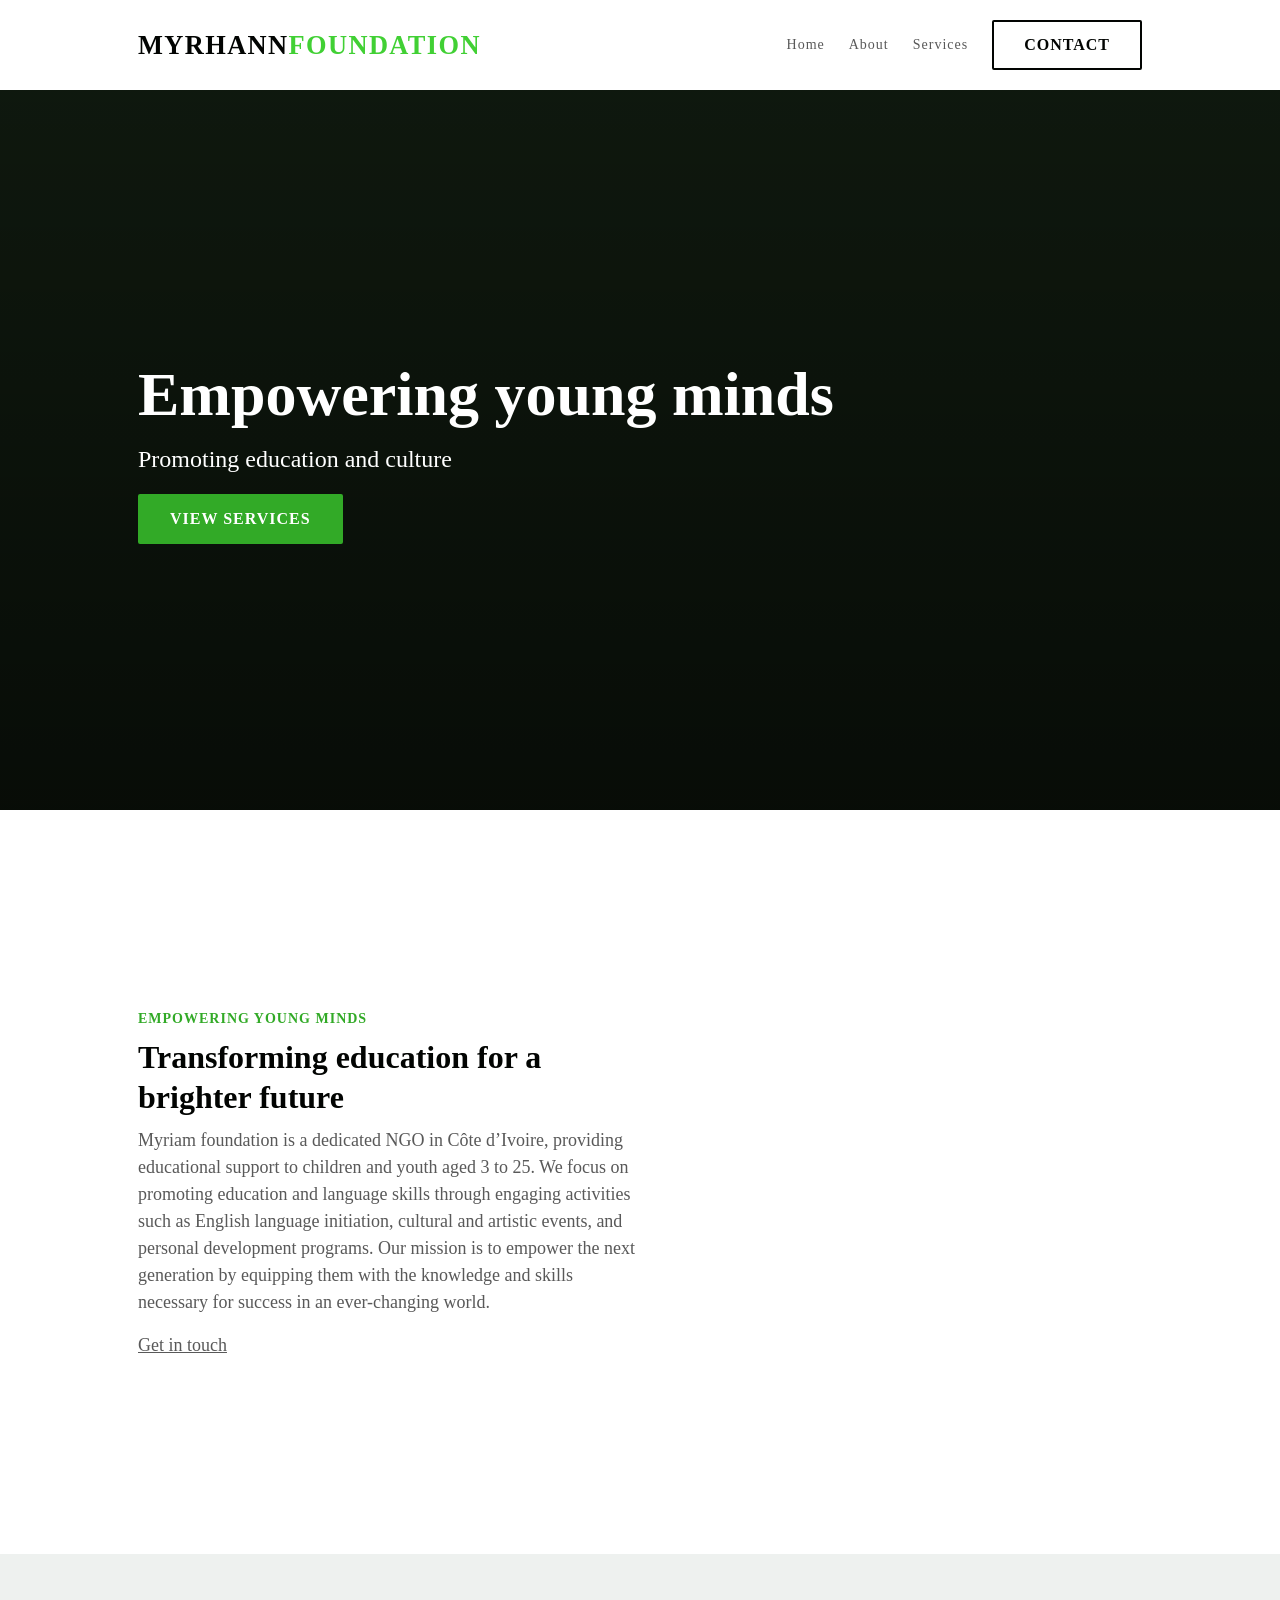
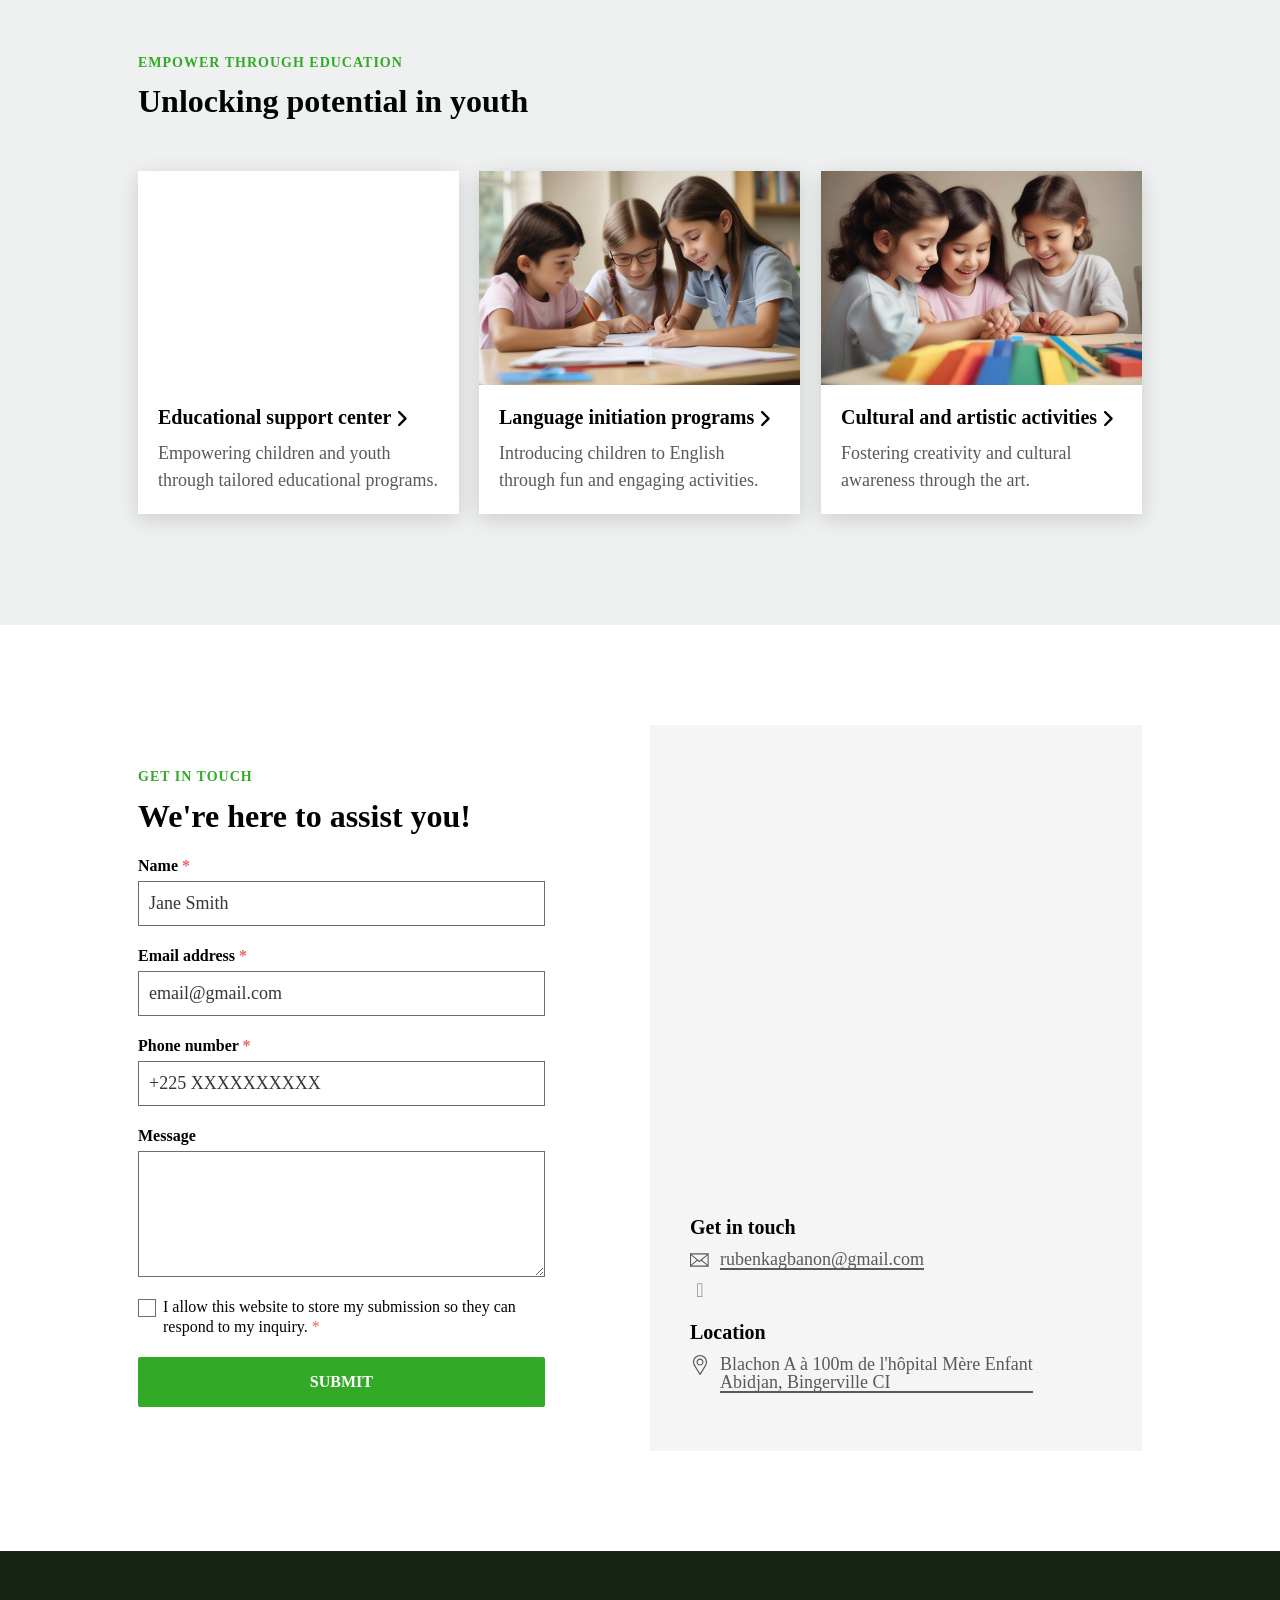
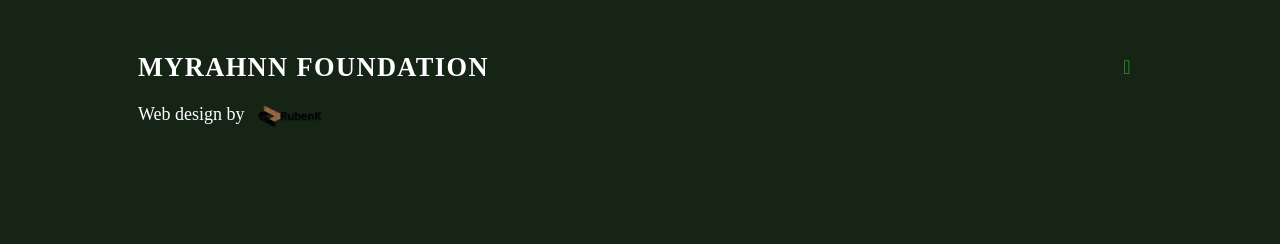
==== index.html @ a3af4a23 "Add files via upload" ====
<head>
  <meta charset="utf-8">
  <meta http-equiv="X-UA-Compatible" content="IE=edge">
  <meta http-equiv="Content-Language" content="en">
  <meta name="viewport" content="width=device-width">
  <meta content="origin-when-cross-origin" name="referrer">
  <link rel="stylesheet" href="style.css">
  <meta charset="utf-8">

    <base href="/">

  <script type="text/javascript" async="" charset="utf-8" src="https://www.gstatic.com/recaptcha/releases/zIriijn3uj5Vpknvt_LnfNbF/recaptcha__fr.js" crossorigin="anonymous" integrity="sha384-QJjV0Kt1KlDkjOccXUP374QUwH4l+d79wRAFcYz4hvSUXxmnrlQ0h0FgqdW1f3dV"></script><script async="" src="//cdn.b12.io/prod_traffic/global.js"></script><script src="https://code.jquery.com/jquery-3.3.1.min.js" integrity="sha256-FgpCb/KJQlLNfOu91ta32o/NMZxltwRo8QtmkMRdAu8=" crossorigin="anonymous"></script>

  
    <title>Myrahnn foundation</title>
<meta name="title" content="Myrahnn foundation - Your Trusted  Partner in CI">
<meta name="description" content="Specializing in business law, intellectual property, and estate planning.">
<meta property="og:title" content="Myrahnn foundation - Your Trusted Legal Partner in CI">
<meta property="og:description" content="Specializing in business law, intellectual property, and estate planning.">

  

</head>




<body data-aos-easing="ease" data-aos-duration="400" data-aos-delay="0" data-aos-enabled="true" class="has-fixed-nav vsc-initialized is-banner-in" style="padding-top: 116.8px;">

<div id="sb-navigation" class="">
  <!--htmlhint attr-no-duplication:false -->

<section id="sb-id-d21e7382-1b20-417c-a71b-05f446d73b3c" class="sb-section
                sb-section-opt-light
                
                
                option-nav-link-hover-underline-fade-in option-nav-links-display-right option-section-background-image-fixed option-nav-fixed option-link-decoration-border-bottom-static" data-sb-id="d21e7382-1b20-417c-a71b-05f446d73b3c" style="transform: none; top: 0px;">
  
  <div class="container
              sb-container-fixed
              sb-container">
    <!--htmlhint spec-char-escape:false -->

<div id="sb-id-dd53023d-5ab2-42af-bdff-91d37b5906af" class="row
            sb-row
            sb-row-opt-padding-top-none
            sb-row-opt-padding-bottom-none
            sb-row-opt-center
            
            ">
  <!--htmlhint spec-char-escape:false -->


<div id="sb-id-c5f9e2b1-75c3-4eaf-8cfd-e144ad3eac22" class="sb-column
            col-xs-12
            col-sm-12
            col-md-12
            col-lg-12
            col-xl-12
            col-xs-offset-0
            col-sm-offset-0
            col-md-offset-0
            col-lg-offset-0
            col-xl-offset-0
            
            sb-component-simple-top-nav
            
            
           
            
            ">
  
  
    <div id="sb-id-1cad7236-9308-433e-995b-97b31efd0ace" class="sb-column-content ">
  
  <div class="wrapper sb-top-header items-can-collapse" data-sb-uuid="1cad7236-9308-433e-995b-97b31efd0ace" id="sb-top-nav-1cad7236-9308-433e-995b-97b31efd0ace">
<a class="sb-top-header__brand brand" href="index" skip-data-sb="">
  
    <strong>Myrhann </strong><span style="color:rgba(65, 208, 52, 1)">foundation</span>
  
</a>

  <button aria-label="Show navigation" class="sb-mobile-nav-btn" id="sb-mobile-nav-btn" type="button">
<span class="sb-mobile-nav-btn__line"></span>
</button>

<nav aria-label="Main" class="sb-top-header__nav sb-nav">
<button aria-label="Hide navigation" class="sb-nav__close" type="button"></button>
<ul class="sb-nav__list" id="sb-nav-1cad7236-9308-433e-995b-97b31efd0ace">
    
      
        <li class="sb-nav__item   " data-component-field="navigationLink" data-sb-field="" data-sb-is-link="true" data-sb-type="" data-sb-uuid="ebde2fc4-bd15-4ff3-a082-49bc6c55bb87">
<a class=" sb-link sb-nav__link " data-component-field="navigationLink" data-sb-field="" data-sb-is-link="true" data-sb-type="" data-sb-uuid="ebde2fc4-bd15-4ff3-a082-49bc6c55bb87" href="/index#home" target="">
            Home
          </a>
          
        </li>
      
    
      
        <li class="sb-nav__item   " data-component-field="navigationLink" data-sb-field="" data-sb-is-link="true" data-sb-type="" data-sb-uuid="1e7efe83-f866-4f1e-b40c-a4ab84c44a77">
<a class=" sb-link sb-nav__link " data-component-field="navigationLink" data-sb-field="" data-sb-is-link="true" data-sb-type="" data-sb-uuid="1e7efe83-f866-4f1e-b40c-a4ab84c44a77" href="/index#about" target="">
            About
          </a>
          
        </li>
      
    
      
        
      
    
      
    
      
        <li class="sb-nav__item" data-component-field="navigationLink" data-sb-field="" data-sb-is-link="true" data-sb-type="" data-sb-uuid="1e266fb9-17d2-4dfb-afab-04e77aaf57c1">
<a class="sb-link sb-nav__link" data-component-field="navigationLink" data-sb-field="" data-sb-is-link="true" data-sb-type="" data-sb-uuid="1e266fb9-17d2-4dfb-afab-04e77aaf57c1" href="/index#services" target="">
            Services
          </a>
          
        </li><li class="sb-nav__item sb-nav__list-hidden" >
<a aria-label="Show more navigation links" class="sb-nav__link sb-link" href="#">More <span class="sb-nav__sub-toggle"></span></a>
<ul class="sb-nav__sub sb-nav__list-hidden-links"></ul>
</li>
      
    
    
<li class="sb-nav__item sb-nav__btn  " data-component-field="navigationLink" data-sb-field="" data-sb-is-link="true" data-sb-type="" data-sb-uuid="99756944-8648-426d-92d4-4829bccb00e0">
<a class=" sb-link sb-button sb-button--nav " data-component-field="navigationLink" data-sb-field="" data-sb-is-link="true" data-sb-type="" data-sb-uuid="99756944-8648-426d-92d4-4829bccb00e0" href="/index#contact" target="">
            Contact
          </a>
          
        </li></ul>
</nav>
</div>
<script>
$(function () {
var $parent = $('#sb-top-nav-1cad7236-9308-433e-995b-97b31efd0ace'),
    $navComponent = $parent.closest('.sb-component-simple-top-nav'),
    $nav = $parent.find('.sb-nav__list'),
    $navOpenBtn = $parent.find('.sb-mobile-nav-btn'),
    $navCloseBtn = $parent.find('.sb-nav__close'),
    $subNavToggleBtn = $parent.find('.sb-nav__sub-toggle'),
    $navigationWrapper = $("#sb-navigation"),
    $bannerWrapper = $("#sb-banner"),
    $navigationSection = $("#sb-navigation > .sb-section")

$navigationWrapper.find('.sb-section').css('transform', 'none'); // fix for when animations are applied

$navOpenBtn.on('click', function () {
  $('body').toggleClass('is-nav-menu-expanded');
  $navComponent.toggleClass('sb-nav--expanded');
});

$navCloseBtn.on('click', function () {
  $('body').toggleClass('is-nav-menu-expanded');
  $navComponent.toggleClass('sb-nav--expanded');
});

$subNavToggleBtn.on('click', function (e) {
  e.stopImmediatePropagation();

  $(this).closest('li').toggleClass('is-sub-visible');
});

$nav.on('click', '.sb-link', function () {
  $navComponent.removeClass('sb-nav--expanded');
});

function toggleFixedNavigation () {
  $navigationSection = $("#sb-navigation > .sb-section")

  // TODO: Simplify this in the future
  if ($("#sb-id-1cad7236-9308-433e-995b-97b31efd0ace").hasClass("option-nav-fixed") || $navigationSection.hasClass("option-nav-fixed")) {
    var $bannerSection = $("#sb-banner > .sb-section")

    if ($(window).scrollTop() > 0) {
      $navigationWrapper.addClass("sb-nav--fixed");

      var bannerOuterHeight = 0
      if ($bannerSection.length > 0 && $("body").hasClass("is-banner-in")) {
        bannerOuterHeight = $bannerSection.outerHeight();
        $navigationSection.css('top', bannerOuterHeight + 'px');
      }

      if(!$navigationSection.hasClass('option-nav-overlay')) {
        $('body').css('padding-top', $navigationWrapper.outerHeight() + bannerOuterHeight + 'px')
      }
    } else {
      $navigationWrapper.removeClass("sb-nav--fixed");

      if ($bannerSection.length > 0) {
        $navigationSection.css('top', '0px');
      }

      if ($bannerSection.length > 0 && $("body").hasClass("is-banner-in")) {
        $('body').css('padding-top', $bannerSection.outerHeight() + 'px');
      } else {
        $('body').css('padding-top', '0px');
      }
    }
  }
}

// Adjust Hero top padding when nav is overlayed above it
function adjustHeroPadding() {
if (!$navigationSection.hasClass('option-nav-overlay')) return

const $firstHero = $('#sb-page-structure > section:first')

if (!$firstHero.hasClass('option-section-hero')) {
  $navigationSection.removeClass('option-nav-overlay')
  $('body').removeClass('has-overlay-nav')
} else {
  const navHeight = $navigationSection.outerHeight()
  const topPadding = navHeight + 20 // Plus default section padding

  $firstHero.css('paddingTop', `${topPadding}px`);
}
}

adjustHeroPadding()


$(window).scroll(function() {
  toggleFixedNavigation()
});

$(window).resize(function() {
  setTimeout(function() {
    adjustHeroPadding()
    toggleFixedNavigation()

    // Properly hide banner on window resize as resizing can adjust banner's height
    if (!$navigationSection.hasClass("option-nav-fixed") && $('body').hasClass('is-banner-out')) {
      var $bannerSection = $("#sb-banner")
      $bannerSection.css('margin-top', '-' + $bannerSection.outerHeight() + 'px')
    }
  }, 200)
})

var lastId,
  topMenu = $('#sb-nav-1cad7236-9308-433e-995b-97b31efd0ace'),
  topMenuHeight = $('#sb-navigation > section').outerHeight(),
  menuItems,
  scrollItems,
  defaultActive = topMenu.find('li.active'),
  pagePath = window.location.pathname.split("/").pop(),
  menuSelector = pagePath === '' ? 'index' : pagePath,
  scrollSpyInitialized = false;

$(window).scroll(function () {
  if (!scrollSpyInitialized) {
    menuItems = topMenu.find('a[href^="' + menuSelector + '#"]');
    scrollItems = menuItems.map(function () {
      var item = $($(this).attr("href").replace(menuSelector, ''));
      if (item.length > 0) { return item; }
    });

    scrollSpyInitialized = true;
  }

  // Get container scroll position
  var fromTop = $(this).scrollTop() + topMenuHeight;

  // Get id of current scroll item
  var cur = scrollItems.map(function () {
    if ($(this).offset().top <= fromTop) {
      return this;
    }
  });

  // Get the id of the current element
  cur = cur[cur.length - 1];
  var id = cur && cur.length ? cur[0].id : "";

  if (lastId !== id) {
    lastId = id;

    if ('' == lastId && '' == id) {
      defaultActive.addClass('active');
    } else {
      topMenu.find('li').removeClass('active');
    }

    menuItems
      .parent().removeClass("active")
      .end().filter("[href='" + menuSelector + "#" + id + "']").parent().addClass("active");
  }
});

function scrollSmoothlyTo(elem) {
  if (elem.length === 0) {
    return
  }

  $('html, body').animate({
    scrollTop: (elem.offset().top - topMenuHeight + 10) + 'px'
  }, 1500);
}

// smooth scroll on page load
$(function () {
if (targetToScrollTo) {
  setTimeout(function () {
    const hash = `#${targetToScrollTo}`
    scrollSmoothlyTo($(hash))
    const url = new URL(window.location)
    url.hash = hash
    history.pushState(null, null, url)
  }, 300)
}
})

function restoreHiddenNavItems($hiddenItems, $moreBtn) {
$hiddenItems.children().each(function () {
  var $this = $(this);
  $this.removeClass('sb-nav__sub-item');
  $('> a', $this).removeClass('sb-nav__sub-link');
  if ($('> a', $this).hasClass('is-btn')) {
    $('> a', $this).addClass('sb-button sb-button--nav').removeClass('is-btn sb-nav__link');
  }
  $this.insertBefore($moreBtn);
});
}


// smooth scroll to section when clicking on nav items
var $navLinks = $('.sb-link', $nav),
    pagePath = window.location.pathname.split("/").pop();

$navLinks.on('click', function (e) {
  var $this = $(this),
      url = $this.attr('href'),
      hash = url.split('#')[1],
      targetPath = e.target.pathname.split("/").pop(),
      isExternal = $this.hasClass('is-external');

  if (!isExternal) {
    if ('index' != targetPath && targetPath != pagePath) {
      return
    }

    if (hash) {
      if ((pagePath == targetPath) || ('index' == targetPath && '' == pagePath)) {
        e.preventDefault();
        scrollSmoothlyTo($('#' + hash));
        history.pushState(null, null, targetPath + '#' + hash);
      }
    } else {
      if (('index' == targetPath && 'index' == pagePath) || ('index' == targetPath && '' == pagePath)) {
        e.preventDefault();
        scrollSmoothlyTo($('body'));
        history.pushState(null, null, targetPath);
      }
    }
  }
});

$('.sb-top-header__brand').on('click', function (e) {
  if ('' == pagePath || 'index' == pagePath || 'index.html' == pagePath) {
    e.preventDefault();

    history.pushState(null, null, window.location.pathname);

    $('html, body').animate({
      scrollTop: 0
    }, 1500);
  }
});

// hide menu items if there is no space for it
var $vlinks = $nav,
    $hlinks = $parent.find('.sb-nav__list-hidden-links'),
    $moreBtn = $parent.find('.sb-nav__list-hidden'),
    btnWidth = $moreBtn.outerWidth(true),
    isMoreButtonHidden = true,
    numOfItems = 0,
    totalSpace = 0,
    breakWidths = [],
    extraSpaceForNav = 30,
    hasContactCTA = false,
    navItemsSelector = '> li:not(.sb-nav__list-hidden)';

// Exclude the Contact CTA from nav links
var $navItems = $(navItemsSelector, $vlinks);
if ($navItems.last().hasClass('sb-nav__btn')) {
  hasContactCTA = true;
  navItemsSelector += ':not(:last-child)';
}

// If the last nav item is a button, swap it with the More button
if (hasContactCTA) {
  $moreBtn.insertBefore($navItems.last());
}

function calculateNavItemsWidth () {
  var totalSpace = 0,
    numOfItems = 0,
    breakWidths = [];
  $(navItemsSelector, $vlinks).outerWidth(function(i, w) {
    totalSpace += $(this).outerWidth(true);
    numOfItems += 1;
    breakWidths.push(totalSpace);
  });
  return [totalSpace, numOfItems, breakWidths];
}

[totalSpace, numOfItems, breakWidths] = calculateNavItemsWidth();

var availableSpace, numOfVisibleItems, requiredSpace;
var prevAvailableSpace, prevNumOfVisibleItems, prevRequiredSpace;

function checkAvailableSpaceForNav() {
  if (availableSpace < 0) {
    availableSpace = undefined;
    restoreHiddenNavItems($hlinks, $moreBtn);
    return;
  }
  /**
   * Re-calculate nav items' size if the actual width of the first item is
   * not equal to the calculated width
  */
  var $firstLink = $(navItemsSelector, $vlinks).first();
  if ($firstLink.length && $firstLink.outerWidth(true) !== breakWidths[0]) {
    // Delete all dropdown nav items to re-calculate it properly
    restoreHiddenNavItems($hlinks, $moreBtn);
    var sizes = calculateNavItemsWidth();
    totalSpace = sizes[0];
    numOfItems = sizes[1];
    breakWidths = sizes[2];
    numOfVisibleItems  = sizes[1];
    checkAvailableSpaceForNav();
  }
  var $lastLink = $(navItemsSelector, $vlinks).last();
  /**
   * If the Contact link is a button, we should subtract its width from
   * availableSpace value.
  */
  var contactButtonWidth = hasContactCTA ? $('> li.sb-nav__btn:last-of-type', $vlinks).last().outerWidth(true) : 0;
  /**
   * We should not consider the More button width if it's hidden.
  */
  var moreBtnWidth = isMoreButtonHidden ? 0 : btnWidth;
  availableSpace = $vlinks.width() - moreBtnWidth - extraSpaceForNav - contactButtonWidth;
  numOfVisibleItems = $(navItemsSelector, $vlinks).length;
  requiredSpace = breakWidths[numOfVisibleItems - 1];

  var $hiddenNavItems = numOfItems - numOfVisibleItems;

  // If there is the only item in the More dropdown, add one more link there
  if (requiredSpace > availableSpace || $hiddenNavItems === 1) {
    $lastLink.addClass('sb-nav__sub-item');
    $('> a', $lastLink).addClass('sb-nav__sub-link');

    if ($('> a', $lastLink).hasClass('sb-button')) {
      $('> a', $lastLink).removeClass('sb-button sb-button--nav').addClass('is-btn sb-nav__link');
    }

    $lastLink.prependTo($hlinks);
    numOfVisibleItems -= 1;
    checkAvailableSpaceForNav();
  // There is more than enough space
  } else if (availableSpace > breakWidths[numOfVisibleItems] && $hiddenNavItems !== 2) {
    var $firstLink = $hlinks.children().first();

    $firstLink.removeClass('sb-nav__sub-item');
    $('> a', $firstLink).removeClass('sb-nav__sub-link');

    if ($('> a', $firstLink).hasClass('is-btn')) {
      $('> a', $firstLink).addClass('sb-button sb-button--nav').removeClass('is-btn sb-nav__link');
    }

    $firstLink.insertBefore($moreBtn);
    numOfVisibleItems += 1;
  }
  // Update the button accordingly
  if (numOfVisibleItems === numOfItems) {
    $moreBtn.addClass('is-hidden');
    isMoreButtonHidden = true;
  } else {
    $moreBtn.removeClass('is-hidden');
    if (isMoreButtonHidden) {
      isMoreButtonHidden = false;
      checkAvailableSpaceForNav();
    }
  }

  if (prevAvailableSpace != availableSpace &&
      prevNumOfVisibleItems != numOfVisibleItems &&
      prevRequiredSpace != requiredSpace) {
    prevAvailableSpace = availableSpace
    prevNumOfVisibleItems = numOfVisibleItems
    prevRequiredSpace = requiredSpace
    setTimeout(checkAvailableSpaceForNav, 500)
  }
}

// if we are on mobile and option-nav-mobile-static is present
var mq = function (query, callback, usePolyfill) {
  var host = {};
  var isMatchMediaSupported = !!(window && window.matchMedia) && !usePolyfill;

  if (isMatchMediaSupported) {
    var res = window.matchMedia(query);

    callback.apply(host, [res.matches, res.media]);

    res.addListener(function (changed) {
      callback.apply(host, [changed.matches, changed.media]);
    });
  }
}

mq('(min-width: 1033px)', function (match) {
  if (match) {
    $(window).on('resize.hideNavItems', function() {
      checkAvailableSpaceForNav();
    });
    checkAvailableSpaceForNav();
  } else {
    $(window).off('resize.hideNavItems');
    $hlinks.children().appendTo($vlinks);
    $('> li:not(.sb-nav__list-hidden) > a.is-btn', $vlinks).addClass('sb-button sb-button--nav').removeClass('is-btn sb-nav__link');
    // Reset ex-hidden items styles
    $('> li.sb-nav__item.sb-nav__sub-item', $nav).each((index, item) => {
      $(item).removeClass('sb-nav__sub-item');
      $('.sb-link.sb-nav__sub-link', $(item)).removeClass('sb-nav__sub-link');
    })
    // Add all CTAs to the bottom of the nav
    var $ctaLinks = $('> li.sb-nav__btn', $vlinks);
    $ctaLinks.remove();
    $vlinks.append($ctaLinks);
  }
});

mq('(max-width: 767px)', function (match) {
  if ($("#sb-id-1cad7236-9308-433e-995b-97b31efd0ace").hasClass('option-nav-mobile-static') || $("#sb-navigation > .sb-section").hasClass('option-nav-mobile-static')) {
    $("#sb-navigation").addClass("sb-nav--static");
  } else {
    $("#sb-navigation").removeClass("sb-nav--static");
  }
});
});
</script>

  
    </div>
  
</div>


</div>


  </div>
</section>


</div>
<div id="sb-page-structure">
  <!--home -->

<section id="home" class="sb-section
                sb-section-opt-dark
                has-background
                
                option-align-left option-width-default option-section-background-image-fixed option-section-hero option-link-decoration-border-bottom-static" data-sb-id="f645d550-5323-4951-b8ec-9c28f699c2fb" style="
         min-height: 80vh;
         ">
  
    
    
      <div data-custom-media-style="4418eb3f-d3e3-4c88-8a38-9b22e60c1673" class="sb-background " 
      data-bg="url('')
        " style="
          
          background-image: 
            
              linear-gradient(0deg, rgba(0, 0, 0, 0.7), rgba(0, 0, 0, 0.3)),
            url('')
          "></div>
    
  
  <div class="container
              sb-container-fixed
              sb-container">
    <!--htmlhint spec-char-escape:false -->

<div id="sb-id-75e5a1c9-d80d-439a-b8a9-ba5cced7300b" class="row
            sb-row
            sb-row-opt-padding-top-large
            sb-row-opt-padding-bottom-large
            sb-row-opt-center
            
            ">
  <!--htmlhint spec-char-escape:false -->


<div id="sb-id-a66e9461-c7ac-4575-84db-cfc6f7d5c267" class="sb-column
            col-xs-12
            col-sm-12
            col-md-12
            col-lg-12
            col-xl-12
            col-xs-offset-0
            col-sm-offset-0
            col-md-offset-0
            col-lg-offset-0
            col-xl-offset-0
            
            sb-component-hero
            
            
            " >
  
  
    <div id="sb-id-b33851ec-a954-44bd-a95f-c50bce7962aa" class="sb-column-content ">
  
  <p>

</p><div class="sb-content sb-hero option-width sb-section-alignable has-sb-hero__paragraph" data-sb-uuid="b33851ec-a954-44bd-a95f-c50bce7962aa">
<div class="sb-hero__content-wrapper">
    
      
        <h1 data-aos="slide-up" data-aos-offset="120" data-aos-delay="0" data-aos-duration="400" data-aos-easing="ease-in-out" data-aos-once="true" class="sb-title sb-hero__title aos-init aos-animate" data-component-field="title" data-sb-field="text" data-sb-is-link="" data-sb-type="text" data-sb-uuid="c19bd68e-d3d8-4d54-87ed-e26e92be4241">Empowering young minds</h1>
      
    
    <div data-aos="slide-up" data-aos-offset="120" data-aos-delay="50" data-aos-duration="400" data-aos-easing="ease-in-out" data-aos-once="true" class="sb-subtitle sb-hero__subtitle aos-init aos-animate" data-component-field="subtitle" data-sb-field="text" data-sb-is-link="" data-sb-type="text" data-sb-uuid="84623405-cb82-4457-ac45-6d8a0b5eef3d">Promoting education and culture</div>
    <div data-aos="slide-up" data-aos-offset="120" data-aos-delay="100" data-aos-duration="400" data-aos-easing="ease-in-out" data-aos-once="true" class="sb-hero__paragraph aos-init aos-animate" data-component-field="paragraph" data-sb-field="text" data-sb-is-link="" data-sb-type="rich-text" data-sb-uuid="bd089267-dc0a-4e24-889d-49c7159fe5bd"><p></p></div>
  </div>
<div class="sb-cta-wrapper sb-section-alignable ">
    
      
        
        
          <span data-aos="slide-up" data-aos-offset="120" data-aos-delay="150" data-aos-duration="400" data-aos-easing="ease-in-out" data-aos-once="true" data-component-field="" data-sb-field="" data-sb-is-link="true" data-sb-type="" data-sb-uuid="" class="aos-init aos-animate">
<a class="sb-cta-wrapper__btn sb-button sb-button--primary" data-component-field="linkRaw" data-sb-field="" data-sb-is-link="true" data-sb-type="" data-sb-uuid="08f9b867-6eee-4342-8ae0-7f225312cc74" href="/index#services" rel=" " target="">View services</a>
</span>
        
      
    
  </div>
</div>


  
    </div>
  
</div>


</div>


  </div>
</section>

<!--about -->

<section id="about" class="sb-section
                sb-section-opt-light
                
                
                option-align-left option-imagesize-lg option-button-none option-image-align-mobile-left option-imagecrop-rectangle-portrait option-section-background-image-fixed option-image-align-center option-imagesize-mobile-lg option-width-6col option-image-width-5col option-link-decoration-border-bottom-static" data-sb-id="44e15c8b-d5f6-43e4-ae7c-1568c88d8c3c" 
         
         ">
  
  <div class="container
              sb-container-fixed
              sb-container">
    <!--htmlhint spec-char-escape:false -->

<div id="sb-id-2849868d-567e-4266-93bb-213c68d61d6c" class="row
            sb-row
            sb-row-opt-padding-top-large
            sb-row-opt-padding-bottom-large
            sb-row-opt-center
            
            ">
  <!--htmlhint spec-char-escape:false -->


<div id="sb-id-2652f1ca-7d1a-4715-b494-0a6296386f1b" class="sb-column
            col-xs-12
            col-sm-12
            col-md-12
            col-lg-12
            col-xl-12
            col-xs-offset-0
            col-sm-offset-0
            col-md-offset-0
            col-lg-offset-0
            col-xl-offset-0
            
            sb-component-text-image
            
            
            
            
            ">
  
  
    <div id="sb-id-2cb171ea-fa92-48fe-b959-9f32f9a54261" class="sb-column-content ">
  
  <p>

</p><div class="sb-text-image sb-section-alignable" data-sb-uuid="2cb171ea-fa92-48fe-b959-9f32f9a54261">
<div class="sb-text-image__content option-width">
  <div data-aos="slide-up" data-aos-offset="120" data-aos-delay="0" data-aos-duration="400" data-aos-easing="ease-in-out" data-aos-once="true" class="sb-title sb-text-image__content-title aos-init aos-animate" data-component-field="title" data-sb-field="text" data-sb-is-link="" data-sb-type="text" data-sb-uuid="749b49d3-0806-4880-81e2-b6ad3a18ea57"><strong>Empowering young minds</strong></div>
  <div data-aos="slide-up" data-aos-offset="120" data-aos-delay="50" data-aos-duration="400" data-aos-easing="ease-in-out" data-aos-once="true" class="sb-subtitle sb-text-image__content-subtitle aos-init aos-animate" data-component-field="subtitle" data-sb-field="text" data-sb-is-link="" data-sb-type="text" data-sb-uuid="de42a3ca-abbe-4118-b5c9-4f61a8d96624"><strong>Transforming education for a brighter future</strong></div>
  <div data-aos="slide-up" data-aos-offset="120" data-aos-delay="100" data-aos-duration="400" data-aos-easing="ease-in-out" data-aos-once="true" class="sb-text-image__content-paragraph aos-init aos-animate" data-component-field="paragraph" data-sb-field="text" data-sb-is-link="" data-sb-type="rich-text" data-sb-uuid="0128870b-b663-4864-bb72-e34f1627761e"><p> Myriam foundation is a dedicated NGO in Côte d’Ivoire, providing educational support to children and youth aged 3 to 25. We focus on promoting education and language skills through engaging activities such as English language initiation, cultural and artistic events, and personal development programs. Our mission is to empower the next generation by equipping them with the knowledge and skills necessary for success in an ever-changing world. </p></div>
  
    <div class="sb-text-image__content-cta">
<div class="sb-cta-wrapper sb-section-alignable ">
        
          
          
            <span data-aos="slide-up" data-aos-offset="120" data-aos-delay="200" data-aos-duration="400" data-aos-easing="ease-in-out" data-aos-once="true" data-component-field="" data-sb-field="" data-sb-is-link="true" data-sb-type="" data-sb-uuid="" class="aos-init aos-animate">
<a class="sb-cta-wrapper__btn sb-button sb-button--secondary" data-component-field="linkRaw" data-sb-field="" data-sb-is-link="true" data-sb-type="" data-sb-uuid="00e7d3cb-e9a7-4a4a-a93c-61ba26cf0015" href="/index#contact" rel=" " target="">Get in touch</a>
</span>
          
        
      </div>
</div>
  
</div>
<div data-aos="fade-in" data-aos-offset="120" data-aos-delay="0" data-aos-duration="400" data-aos-easing="ease-in-out" data-aos-once="true" class="sb-text-image__image aos-init aos-animate"><figure data-bg="url(https://cdn.b12.io/client_media/AturQgVI/a4edbdfc-be12-11ef-be00-0242ac110002-jpg-hero_image.jpeg)" class="option-image lazy" data-custom-media-style="7549f6e3-d9c3-4b3e-934f-acd71423a498" skip-data-sb="" style="
background-image: url(&quot;https://github.com/Trxpicvlben/dergh/blob/main/images/centre%20-%20Copy.jpg?raw=true&quot;);" data-was-processed="true">
<img alt="centre" loading="lazy" src="">
</figure>
  
  
  
    
      
<div class="sb-text-image__image-caption" data-component-field="image" data-sb-field="caption" data-sb-is-link="" data-sb-type="rich-text" data-sb-uuid="7549f6e3-d9c3-4b3e-934f-acd71423a498"></div>
    
  
</div>
</div>
<script>
$(function() {
var $elem = $('[data-sb-uuid="2cb171ea-fa92-48fe-b959-9f32f9a54261"]'),
    $section = $elem.closest('.sb-section'),
    hasProperClass = !!($section.hasClass('option-text-image-float-left') || $section.hasClass('option-text-image-float-right'));

mq('(min-width: 767px)', function (match) {
  if (match && hasProperClass) {
    $elem.find('.option-image').prependTo($section);
  } else {
    $section.find('.option-image').prependTo($elem.find('.sb-text-image__image'));
  }
});

function mq(query, callback, usePolyfill) {
  var host = {};
  var isMatchMediaSupported = !!(window && window.matchMedia) && !usePolyfill;

  if (isMatchMediaSupported) {
    var res = window.matchMedia(query);

    callback.apply(host, [res.matches, res.media]);

    res.addListener(function (changed) {
      callback.apply(host, [changed.matches, changed.media]);
    });
  }
}
})
</script>



  
    </div>
  
</div>


</div>


  </div>
</section>

<!--services -->

<section id="services" class="sb-section
                sb-section-opt-light
                
                
                option-columns-3col option-items-shadow option-link-decoration-border-bottom-static option-align-content-left option-grid-align-default option-imagecrop-rectangle-landscape option-collection-title-decoration-arrow option-items-shadow-on-hover option-section-background-image-fixed option-imagesize-lg option-card-hover-animation-grow option-image-color-hover-revert" data-sb-id="e7dd36ff-c6d7-402b-a6f3-8a1add0d3cb4" 
         
         ">
  
  <div class="container
              sb-container-fixed
              sb-container">
    <!--htmlhint spec-char-escape:false -->

<div id="sb-id-df5354e9-0ad8-45c2-8b44-99294650acf8" class="row
            sb-row
            sb-row-opt-padding-top-large
            sb-row-opt-padding-bottom-large
            sb-row-opt-center
            
            ">
  <!--htmlhint spec-char-escape:false -->


<div id="sb-id-8ed555f1-36e3-4737-b1c4-28ba34a434b8" class="sb-column
            col-xs-12
            col-sm-12
            col-md-12
            col-lg-12
            col-xl-12
            col-xs-offset-0
            col-sm-offset-0
            col-md-offset-0
            col-lg-offset-0
            col-xl-offset-0
            
            sb-component-items-grid
            
            
            
            
            ">
  
  
    <div id="sb-id-62651b17-4208-400e-9b93-e530e6e1cb15" class="sb-column-content ">
  
  <div class="sb-items-grid">

  <div class="sb-items-grid__content option-width sb-section-alignable">
    
    <div data-aos="slide-up" data-aos-offset="120" data-aos-delay="0" data-aos-duration="400" data-aos-easing="ease-in-out" data-aos-once="true" class="sb-section-title aos-init aos-animate" data-component-field="title" data-sb-field="text" data-sb-is-link="" data-sb-type="text" data-sb-uuid="323ac576-45a4-475a-bcbd-8068d1d87b35"><strong>Empower through education</strong></div>
    <div data-aos="slide-up" data-aos-offset="120" data-aos-delay="50" data-aos-duration="400" data-aos-easing="ease-in-out" data-aos-once="true" class="sb-section-subtitle aos-init aos-animate" data-component-field="subtitle" data-sb-field="text" data-sb-is-link="" data-sb-type="text" data-sb-uuid="37309448-6203-419b-bb54-8255bc1ccdcb"><strong>Unlocking potential in youth</strong></div>
    <div data-aos="slide-up" data-aos-offset="120" data-aos-delay="100" data-aos-duration="400" data-aos-easing="ease-in-out" data-aos-once="true" class="sb-paragraph aos-init aos-animate" data-component-field="paragraph" data-sb-field="text" data-sb-is-link="" data-sb-type="rich-text" data-sb-uuid="e364f2cb-d3f3-438c-9232-ff5ee58c2b16"><p></p></div>
  </div>

<ul class="sb-items-grid__items items-grid sb-section-alignable" data-sb-uuid="62651b17-4208-400e-9b93-e530e6e1cb15">
  
    <li data-aos="fade-in" data-aos-offset="120" data-aos-delay="0" data-aos-duration="400" data-aos-easing="ease-in-out" data-aos-once="true" class="items-grid__item aos-init aos-animate" skip-data-sb="">
      
      <a aria-label="Read more" class="items-grid__item-body" data-sb-is-link="true" data-sb-uuid="9c52387f-b4f8-4ad3-8d7f-67456014f256" href="/educational-support-center" rel=" " target="">
        
          <div class="items-grid__item-image" skip-data-sb="">
<figure class="option-image lazy" data-bg="url('images/children.jpeg')" data-custom-media-style="04b89416-f55a-43d8-ba8c-8a1e4c0bf194" skip-data-sb="" data-was-processed="true" style="background-image: 
url();">
<img alt="children.jpeg" loading="lazy" src="images/children.jpeg">
</figure>
</div>
        
        <div class="items-grid__item-content" skip-data-sb="">
          
            <div class="items-grid__header h3" skip-data-sb="">
              Educational support center
              
<svg fill="none" viewBox="0 0 10 17" xmlns="http://www.w3.org/2000/svg">
<path d="M1.25111 16.0843c-.320261 0-.640343-.1222-.88465-.3663-.488613-.4886-.488613-1.2807 0-1.7693l5.90679-5.90664L.36646 2.13545c-.488613-.48844-.488613-1.28069 0-1.769124.488434-.488435 1.28069-.488435 1.76912 0L8.92684 7.15759c.48844.48843.48844 1.28068 0 1.7693L2.13558 15.7181c-.24412.244-.56421.3662-.88447.3662Z" fill="#000"></path>
</svg>





            </div>
          
          
          
            <div class="items-grid__description" skip-data-sb=""><p>Empowering children and youth through tailored educational programs.</p></div>
          
        </div>
</a>
</li>
  
    <li data-aos="fade-in" data-aos-offset="120" data-aos-delay="50" data-aos-duration="400" data-aos-easing="ease-in-out" data-aos-once="true" class="items-grid__item aos-init aos-animate" skip-data-sb="">
      
      <a aria-label="Read more" class="items-grid__item-body" data-sb-is-link="true" data-sb-uuid="53c4b4b4-1fd9-4371-9433-f5883c2a1099" href="/language-initiation-programs" rel=" " target="">
        
          <div class="items-grid__item-image" skip-data-sb="">
<figure class="option-image lazy" data-bg="url('images/step2.jpeg')" data-custom-media-style="32087618-96da-4e79-a664-56f6ee37adc2" skip-data-sb="" data-was-processed="true" style="background-image: url(images/step2.jpeg);">
<img alt="step2.jpeg" loading="lazy" src="images/step2.jpeg">
</figure>
</div>
        
        <div class="items-grid__item-content" skip-data-sb="">
          
            <div class="items-grid__header h3" skip-data-sb="">
              Language initiation programs
              
<svg fill="none" viewBox="0 0 10 17" xmlns="http://www.w3.org/2000/svg">
<path d="M1.25111 16.0843c-.320261 0-.640343-.1222-.88465-.3663-.488613-.4886-.488613-1.2807 0-1.7693l5.90679-5.90664L.36646 2.13545c-.488613-.48844-.488613-1.28069 0-1.769124.488434-.488435 1.28069-.488435 1.76912 0L8.92684 7.15759c.48844.48843.48844 1.28068 0 1.7693L2.13558 15.7181c-.24412.244-.56421.3662-.88447.3662Z" fill="#000"></path>
</svg>





            </div>
          
          
          
            <div class="items-grid__description" skip-data-sb=""><p>Introducing children to English through fun and engaging activities.</p></div>
          
        </div>
</a>
</li>
  
    <li data-aos="fade-in" data-aos-offset="120" data-aos-delay="100" data-aos-duration="400" data-aos-easing="ease-in-out" data-aos-once="true" class="items-grid__item aos-init aos-animate" skip-data-sb="">
      
      <a aria-label="Read more" class="items-grid__item-body" data-sb-is-link="true" data-sb-uuid="1dcfc2d0-bcca-4dad-8f86-ce508accf94b" href="/cultural-artistic-activities" rel=" " target="">
        
          <div class="items-grid__item-image" skip-data-sb="">
<figure class="option-image lazy" data-bg="url(images/step3.jpeg)" data-custom-media-style="26db1d46-2247-4e21-96f0-138fccc2f8dc" skip-data-sb="" data-was-processed="true" style="background-image: url(images/step3.jpeg);">
<img alt="step3.jpeg" loading="lazy" src="images/step3.jpeg">
</figure>
</div>
        
        <div class="items-grid__item-content" skip-data-sb="">
          
            <div class="items-grid__header h3" skip-data-sb="">
              Cultural and artistic activities
              
<svg fill="none" viewBox="0 0 10 17" xmlns="http://www.w3.org/2000/svg">
<path d="M1.25111 16.0843c-.320261 0-.640343-.1222-.88465-.3663-.488613-.4886-.488613-1.2807 0-1.7693l5.90679-5.90664L.36646 2.13545c-.488613-.48844-.488613-1.28069 0-1.769124.488434-.488435 1.28069-.488435 1.76912 0L8.92684 7.15759c.48844.48843.48844 1.28068 0 1.7693L2.13558 15.7181c-.24412.244-.56421.3662-.88447.3662Z" fill="#000"></path>
</svg>





            </div>
          
          
          
            <div class="items-grid__description" skip-data-sb=""><p>Fostering creativity and cultural awareness through the art.</p></div>
          
        </div>
</a>
</li>
  
</ul>
</div>

  
    </div>
  
</div>


</div>


  </div>
</section>

<!--htmlhint attr-no-duplication:false -->

<section id="contact" class="sb-section
                sb-section-opt-light
                
                
                option-align-left appointment-inline-view option-section-background-contrast-none half-width-contact-form option-section-background-image-fixed option-link-decoration-border-bottom-static option-hide-hours" data-sb-id="b8bb187f-46f2-4ca5-9e6d-d0b1f50c338e" 
         
         ">
  
  <div class="container
              sb-container-fixed
              sb-container">
    <!--htmlhint spec-char-escape:false -->

<div id="sb-id-9315b0d4-68ee-4064-8f35-002ee9d5b01e" class="row
            sb-row
            sb-row-opt-padding-top-large
            sb-row-opt-padding-bottom-large
            sb-row-opt-center
            
            ">
  <!--htmlhint spec-char-escape:false -->


<div id="sb-id-b81ca6ca-0862-408b-8175-f5e48b7dc37d" class="sb-column
            col-xs-12
            col-sm-12
            col-md-12
            col-lg-12
            col-xl-12
            col-xs-offset-0
            col-sm-offset-0
            col-md-offset-0
            col-lg-offset-0
            col-xl-offset-0
            
            sb-component-contact-full
            
            
            
            
            ">
  
  
    <div id="sb-id-6ee9f372-2e41-4741-a973-8323016f1635" class="sb-column-content ">
  
  <p>


</p><div class="contact-full">
<div class="row">
<div class="col-xs-12 col-sm-12 col-md-5">
<div class="contact-full__form" id="contact-form-6ee9f372-2e41-4741-a973-8323016f1635">
      <div data-aos="slide-up" data-aos-offset="120" data-aos-delay="0" data-aos-duration="400" data-aos-easing="ease-in-out" data-aos-once="true" class="sb-section-title sb-section-alignable aos-init aos-animate" data-component-field="title" data-sb-field="text" data-sb-is-link="" data-sb-type="text" data-sb-uuid="ca70afa4-6b5e-4a9c-8fef-414d65df5bee">Get in touch</div>
      <div data-aos="slide-up" data-aos-offset="120" data-aos-delay="50" data-aos-duration="400" data-aos-easing="ease-in-out" data-aos-once="true" class="sb-section-subtitle sb-section-alignable aos-init aos-animate" data-component-field="subtitle" data-sb-field="text" data-sb-is-link="" data-sb-type="text" data-sb-uuid="866a0e19-7f5b-495d-a39b-9e368b763469">We're here to assist you!</div>
      <div data-aos="slide-up" data-aos-offset="120" data-aos-delay="100" data-aos-duration="400" data-aos-easing="ease-in-out" data-aos-once="true" class="sb-paragraph sb-section-alignable aos-init aos-animate" data-component-field="paragraph" data-sb-field="text" data-sb-is-link="" data-sb-type="rich-text" data-sb-uuid="c2e73844-6bb2-4128-aa0a-969906b67097"><p></p></div>

      <form data-aos="slide-up" data-aos-offset="120" data-aos-delay="0" data-aos-duration="400" data-aos-easing="ease-in-out" data-aos-once="true" class="form js-form aos-init aos-animate" data-recaptcha-version="1" data-sb-type="contact_form" data-sb-uuid="e453d684-7828-41ba-8eeb-b70d84f0eb32" data-semantic-tag-blueprint="contact-form-form" data-send-type="ajax" id="UL_FORM_de2afe76-9b6a-434e-aaa1-76e83ffd4bf3" method="POST" action="https://b12.io/contact/send/">
        
        
        
        
          
            
              
              <div data-is-required="true" class="form__group  form__group--required ">
                
                  <label class="form__label contact-form__label" data-component-field="field" data-sb-field="custom_fields" data-sb-is-link="" data-sb-type="contact_form" data-sb-uuid="e453d684-7828-41ba-8eeb-b70d84f0eb32" for="unique_id_2-6ee9f372-2e41-4741-a973-8323016f1635">Name <span class="form__label-required" title="This field is required">*</span></label>
                

                
                  <input required="" class="form__input contact-form__input" data-sb-field="custom_fields" data-sb-type="contact_form" data-sb-uuid="e453d684-7828-41ba-8eeb-b70d84f0eb32" id="unique_id_2-6ee9f372-2e41-4741-a973-8323016f1635" name="name" placeholder="Jane Smith" type="text" value="">
                
              </div>
            
          
            
              
              <div data-is-required="true" class="form__group  form__group--required ">
                
                  <label class="form__label contact-form__label" data-component-field="field" data-sb-field="custom_fields" data-sb-is-link="" data-sb-type="contact_form" data-sb-uuid="e453d684-7828-41ba-8eeb-b70d84f0eb32" for="unique_id_1-6ee9f372-2e41-4741-a973-8323016f1635">Email address <span class="form__label-required" title="This field is required">*</span></label>
                

                
                  <input required="" class="form__input contact-form__input" data-sb-field="custom_fields" data-sb-type="contact_form" data-sb-uuid="e453d684-7828-41ba-8eeb-b70d84f0eb32" id="unique_id_1-6ee9f372-2e41-4741-a973-8323016f1635" name="email-address-55" placeholder="email@gmail.com" type="email" value="">
                
              </div>
            
          
            
              
              <div data-is-required="true" class="form__group  form__group--required ">
                
                  <label class="form__label contact-form__label" data-component-field="field" data-sb-field="custom_fields" data-sb-is-link="" data-sb-type="contact_form" data-sb-uuid="e453d684-7828-41ba-8eeb-b70d84f0eb32" for="unique_id_3-6ee9f372-2e41-4741-a973-8323016f1635">Phone number <span class="form__label-required" title="This field is required">*</span></label>
                

                
                  <input required="" class="form__input contact-form__input" data-sb-field="custom_fields" data-sb-type="contact_form" data-sb-uuid="e453d684-7828-41ba-8eeb-b70d84f0eb32" id="unique_id_3-6ee9f372-2e41-4741-a973-8323016f1635" name="phone-number-24" placeholder="+225 XXXXXXXXXX" type="tel" value="">
                
              </div>
            
          
            
              
              <div class="form__group   ">
                
                  <label class="form__label contact-form__label" data-component-field="field" data-sb-field="custom_fields" data-sb-is-link="" data-sb-type="contact_form" data-sb-uuid="e453d684-7828-41ba-8eeb-b70d84f0eb32" for="unique_id_4-6ee9f372-2e41-4741-a973-8323016f1635">Message </label>
                

                
                  <textarea class="form__input form__input--textarea contact-form__textarea" data-sb-field="custom_fields" data-sb-type="contact_form" data-sb-uuid="e453d684-7828-41ba-8eeb-b70d84f0eb32" id="unique_id_4-6ee9f372-2e41-4741-a973-8323016f1635" name="message-12" placeholder="" rows="4"></textarea>
                
              </div>
            
          
            
              
              <div data-is-required="true" class="form__group form__group--checkbox form__group--required ">
                

                
                  <div class="form__checkbox-error" id="checkbox-error-message-gdpr_consent-6ee9f372-2e41-4741-a973-8323016f1635">
                    Please select at least one option.
                  </div>
                  
                  
                    <div class="form__input-checkbox-wrapper">
<input class="form__input form__input--checkbox" id="3e040677-855d-47d0-a6c5-972b2d518a3d-6ee9f372-2e41-4741-a973-8323016f1635" name="I allow this website to store my submission so they can respond to my inquiry." type="checkbox" value="Checked">
<label class="form__label contact-form__label " data-component-field="checkbox" data-sb-field="custom_fields" data-sb-is-link="" data-sb-type="contact_form" data-sb-uuid="e453d684-7828-41ba-8eeb-b70d84f0eb32" for="3e040677-855d-47d0-a6c5-972b2d518a3d-6ee9f372-2e41-4741-a973-8323016f1635">
                        I allow this website to store my submission so they can respond to my inquiry. <span class="form__label-required" title="This field is required">*</span>
                      </label>
</div>
                  
                
              </div>
            
          
        
        
        <button class="sb-button sb-button--form contact-form__btn" data-component-field="form_details" data-sb-field="button_label" data-sb-is-link="" data-sb-type="text" data-sb-uuid="e453d684-7828-41ba-8eeb-b70d84f0eb32" type="submit">Submit</button>
<input type="hidden" name="form_id" value="de2afe76-9b6a-434e-aaa1-76e83ffd4bf3"><input type="hidden" name="next_page" value="https://myrahnn-foundation-staging.b12sites.com/#success_UL_FORM_de2afe76-9b6a-434e-aaa1-76e83ffd4bf3"><input type="text" name="sweet_auth_token" aria-hidden="true" aria-label="Auth token" style="display: none;"><input type="hidden" name="ajax" value="true"></form>
<div class="b12-form-error" style="display: none;">
        Sorry, we were not able to submit the form. Please review the errors and try again.
      </div>
      
    </div>
</div>
<div class="col-xs-12 col-sm-12 col-md-6">
<div class="contact-full__location">
      
        <div data-aos="fade-in" data-aos-offset="120" data-aos-delay="0" data-aos-duration="400" data-aos-easing="ease-in-out" data-aos-once="true" class="sb-map aos-init aos-animate" id="sb-map-6ee9f372-2e41-4741-a973-8323016f1635">
<iframe allowfullscreen="" frameborder="0" height="450" loading="lazy" src="https://www.google.com/maps/embed/v1/place?q=Blachon%20A%20%C3%A0%20100m%20de%20%20l'h%C3%B4pital%20M%C3%A8re%20Enfant, Abidjan, Bingerville CI&amp;key=AIzaSyDygu92JJ_MAMG__b5A0xMKNWHP4vgHER4" style="border: 0;" title="Our location on map" width="100%"></iframe>
</div>
      

      

      <div data-aos="slide-up" data-aos-offset="120" data-aos-delay="0" data-aos-duration="400" data-aos-easing="ease-in-out" data-aos-once="true" class="contact-details vcard sb-section-alignable aos-init aos-animate">
        
        


        
          <div class="contact-details__row contact-details__contact">
<div class="h3 contact-details__title" data-component-field="title" data-sb-field="text" data-sb-is-link="" data-sb-type="text" data-sb-uuid="ca70afa4-6b5e-4a9c-8fef-414d65df5bee">Get in touch</div>
            
            
            
              <div class="contact-details__email" data-component-field="contact" data-sb-field="email" data-sb-is-link="" data-sb-type="email" data-sb-uuid="bb6bf548-3b7d-4a62-bc60-37c1213fd4a3">
<svg height="8px" version="1.1" viewBox="0 0 12 8" width="12px" xmlns="http://www.w3.org/2000/svg"><path d="M0 8h11.2V0H0v8zm5.6-2.673l1.095-.914 3.522 2.947H.983l3.522-2.947 1.095.914zm1.594-1.33l3.366-2.81v5.626L7.194 3.996zM5.6 4.492L.985.64h9.23L5.6 4.493zm-1.594-.497L.64 6.813V1.186l3.366 2.81z" fill-rule="nonzero" stroke="none" stroke-width="1"></path></svg>
<a aria-label="Email us at rubenkagbanon@gmail.com" class="email" data-component-field="contact" data-sb-field="email" data-sb-is-link="" data-sb-type="email" data-sb-uuid="bb6bf548-3b7d-4a62-bc60-37c1213fd4a3" href="mailto:rubenkagbanon@gmail.com">rubenkagbanon@gmail.com</a>
</div>
            

            
              <ul class="social-icons contact-details__social">
                
<li data-component-field="socialLinks" data-sb-field="facebook_url" data-sb-is-link="" data-sb-type="url" data-sb-uuid="bb6bf548-3b7d-4a62-bc60-37c1213fd4a3"><a aria-label="Facebook" class="sb-icon" href="https://www.facebook.com/Myrhannfoundation?mibextid=ZbWKwL" rel="noreferrer" target="_blank"><i aria-hidden="true" class="fa fa-facebook"></i></a></li>





























              </ul>
            
          </div>
        
        
          <div class="contact-details__row contact-details__location">
<div class="h3 contact-details__title">Location</div>
<p class="adr contact-details__address">
<svg viewBox="0 0 512 512" xmlns="http://www.w3.org/2000/svg">
<path d="M256 0C156.748 0 76 80.748 76 180c0 33.534 9.289 66.26 26.869 94.652l142.885 230.257A15 15 0 00258.499 512h.119a14.997 14.997 0 0012.75-7.292L410.611 272.22C427.221 244.428 436 212.539 436 180 436 80.748 355.252 0 256 0zm128.866 256.818L258.272 468.186l-129.905-209.34C113.734 235.214 105.8 207.95 105.8 180c0-82.71 67.49-150.2 150.2-150.2S406.1 97.29 406.1 180c0 27.121-7.411 53.688-21.234 76.818z"></path>
<path d="M256 90c-49.626 0-90 40.374-90 90 0 49.309 39.717 90 90 90 50.903 0 90-41.233 90-90 0-49.626-40.374-90-90-90zm0 150.2c-33.257 0-60.2-27.033-60.2-60.2 0-33.084 27.116-60.2 60.2-60.2s60.1 27.116 60.1 60.2c0 32.683-26.316 60.2-60.1 60.2z"></path>
</svg>
<a aria-label="Our location at Blachon A à 100m de  l'hôpital Mère Enfant<br>Abidjan, Bingerville CI" href="https://www.google.com/maps/place/Blachon+A+à+100m+de+l'hôpital+Mère+Enfant+Abidjan+Bingerville+CI" rel="noreferrer" target="_blank">
                <span data-component-field="contact" data-sb-field="address_line1" data-sb-is-link="" data-sb-type="text" data-sb-uuid="bb6bf548-3b7d-4a62-bc60-37c1213fd4a3">Blachon A à 100m de  l'hôpital Mère Enfant</span><br><span data-component-field="contact" data-sb-field="city" data-sb-is-link="" data-sb-type="text" data-sb-uuid="bb6bf548-3b7d-4a62-bc60-37c1213fd4a3">Abidjan</span><span data-component-field="contact" data-sb-field="state_province" data-sb-is-link="" data-sb-type="text" data-sb-uuid="bb6bf548-3b7d-4a62-bc60-37c1213fd4a3">, Bingerville</span><span data-component-field="contact" data-sb-field="country" data-sb-is-link="" data-sb-type="text" data-sb-uuid="bb6bf548-3b7d-4a62-bc60-37c1213fd4a3"> CI</span>
              </a>
</p>
</div>
        
        
          <div class="contact-details__row contact-details__hours sb-hours-wrapper">
<div class="h3 contact-details__title">Hours</div>
<ol aria-label="Working hours" class="hours-list">
              
                <li class="hours-list__item">
<div class="hours-list__day">Mon<span class="hidden-xs-down hidden-sm-down hidden-md-down">day</span></div>
<div class="hours-list__from" data-component-field="contact" data-sb-field="monday_from" data-sb-is-link="" data-sb-type="time" data-sb-uuid="bb6bf548-3b7d-4a62-bc60-37c1213fd4a3">9:00am</div>
<div class="hours-list__dash">–</div>
<div class="hours-list__to" data-component-field="contact" data-sb-field="monday_to" data-sb-is-link="" data-sb-type="time" data-sb-uuid="bb6bf548-3b7d-4a62-bc60-37c1213fd4a3">10:00pm</div>
</li>
              
              
                <li class="hours-list__item">
<div class="hours-list__day">Tue<span class="hidden-xs-down hidden-sm-down hidden-md-down">sday</span></div>
<div class="hours-list__from" data-component-field="contact" data-sb-field="tuesday_from" data-sb-is-link="" data-sb-type="time" data-sb-uuid="bb6bf548-3b7d-4a62-bc60-37c1213fd4a3">9:00am</div>
<div class="hours-list__dash">–</div>
<div class="hours-list__to" data-component-field="contact" data-sb-field="tuesday_to" data-sb-is-link="" data-sb-type="time" data-sb-uuid="bb6bf548-3b7d-4a62-bc60-37c1213fd4a3">10:00pm</div>
</li>
              
              
                <li class="hours-list__item">
<div class="hours-list__day">Wed<span class="hidden-xs-down hidden-sm-down hidden-md-down">nesday</span></div>
<div class="hours-list__from" data-component-field="contact" data-sb-field="wednesday_from" data-sb-is-link="" data-sb-type="time" data-sb-uuid="bb6bf548-3b7d-4a62-bc60-37c1213fd4a3">9:00am</div>
<div class="hours-list__dash">–</div>
<div class="hours-list__to" data-component-field="contact" data-sb-field="wednesday_to" data-sb-is-link="" data-sb-type="time" data-sb-uuid="bb6bf548-3b7d-4a62-bc60-37c1213fd4a3">10:00pm</div>
</li>
              
              
                <li class="hours-list__item">
<div class="hours-list__day">Thu<span class="hidden-xs-down hidden-sm-down hidden-md-down">rsday</span></div>
<div class="hours-list__from" data-component-field="contact" data-sb-field="thursday_from" data-sb-is-link="" data-sb-type="time" data-sb-uuid="bb6bf548-3b7d-4a62-bc60-37c1213fd4a3">9:00am</div>
<div class="hours-list__dash">–</div>
<div class="hours-list__to" data-component-field="contact" data-sb-field="thursday_to" data-sb-is-link="" data-sb-type="time" data-sb-uuid="bb6bf548-3b7d-4a62-bc60-37c1213fd4a3">10:00pm</div>
</li>
              
              
                <li class="hours-list__item">
<div class="hours-list__day">Fri<span class="hidden-xs-down hidden-sm-down hidden-md-down">day</span></div>
<div class="hours-list__from" data-component-field="contact" data-sb-field="friday_from" data-sb-is-link="" data-sb-type="time" data-sb-uuid="bb6bf548-3b7d-4a62-bc60-37c1213fd4a3">9:00am</div>
<div class="hours-list__dash">–</div>
<div class="hours-list__to" data-component-field="contact" data-sb-field="friday_to" data-sb-is-link="" data-sb-type="time" data-sb-uuid="bb6bf548-3b7d-4a62-bc60-37c1213fd4a3">10:00pm</div>
</li>
              
              
                <li class="hours-list__item">
<div class="hours-list__day">Sat<span class="hidden-xs-down hidden-sm-down hidden-md-down">urday</span></div>
<div class="hours-list__from" data-component-field="contact" data-sb-field="saturday_from" data-sb-is-link="" data-sb-type="time" data-sb-uuid="bb6bf548-3b7d-4a62-bc60-37c1213fd4a3">9:00am</div>
<div class="hours-list__dash">–</div>
<div class="hours-list__to" data-component-field="contact" data-sb-field="saturday_to" data-sb-is-link="" data-sb-type="time" data-sb-uuid="bb6bf548-3b7d-4a62-bc60-37c1213fd4a3">6:00pm</div>
</li>
              
              
                <li class="hours-list__item">
<div class="hours-list__day">Sun<span class="hidden-xs-down hidden-sm-down hidden-md-down">day</span></div>
<div class="hours-list__from" data-component-field="contact" data-sb-field="sunday_from" data-sb-is-link="" data-sb-type="time" data-sb-uuid="bb6bf548-3b7d-4a62-bc60-37c1213fd4a3">9:00am</div>
<div class="hours-list__dash">–</div>
<div class="hours-list__to" data-component-field="contact" data-sb-field="sunday_to" data-sb-is-link="" data-sb-type="time" data-sb-uuid="bb6bf548-3b7d-4a62-bc60-37c1213fd4a3">12:00pm</div>
</li>
              
            </ol>
</div>
        
      </div>
</div>
</div>
</div>
</div>

  
    </div>
  
</div>


</div>


  </div>
</section>


</div>

<div id="sb-footer">
  <script src="/assets/bundle-26df06bbde665912c7803cd668f15047.js"></script>
  <!--htmlhint attr-no-duplication:false -->

<section id="sb-id-aa6c404a-4cb2-4b21-8a2b-f88ceb869507" class="sb-section sb-section-opt-dark option-link-decoration-border-bottom-static option-align-left option-nav-link-hover-underline option-icons-size-md option-footer-icons-show option-button-none option-section-background-image-fixed option-animate-icons-grow option-icons-color-accent option-hide-hours aos-init aos-animate" data-sb-id="aa6c404a-4cb2-4b21-8a2b-f88ceb869507" data-aos="fade" data-aos-offset="120" data-aos-duration="300" data-aos-easing="ease-in-out" data-aos-delay="0" data-aos-once="true" 
         
         ">
  
  <div class="container
              sb-container-fixed
              sb-container">
    <!--htmlhint spec-char-escape:false -->

<div id="sb-id-5fdfa8bc-7d97-4392-86d7-398ad4e0343b" class="row
            sb-row
            sb-row-opt-padding-top-large
            sb-row-opt-padding-bottom-large
            sb-row-opt-center
            
            ">
  <!--htmlhint spec-char-escape:false -->


<div id="sb-id-301221fa-71de-4e30-88ca-afedbe9b7db2" class="sb-column
            col-xs-12
            col-sm-12
            col-md-12
            col-lg-12
            col-xl-12
            col-xs-offset-0
            col-sm-offset-0
            col-md-offset-0
            col-lg-offset-0
            col-xl-offset-0
            
            sb-component-footer-simple-social
            
            
            
            
            ">
  
  
    <div id="sb-id-dada088b-536e-41bd-a15a-dd6be5a86b20" class="sb-column-content ">
  
  <p>


</p><div class="sb-footer sb-footer-simple-social vcard sb-section-alignable" data-sb-uuid="dada088b-536e-41bd-a15a-dd6be5a86b20">
<div class="row">
  
  


  <div class="col-lg-8 col-md-8 col-sm-12 col-xs-12 sb-footer-simple-social__nav-col">
<div class="sb-footer-simple-social__nav-wrapper">
<h2 class="sb-title sb-footer__branding">
<a class="brand sb-brand-default org" href="/" skip-data-sb="">
          
            Myrahnn foundation
          
        </a>
</h2>
<nav aria-label="Secondary" class="sb-footer__nav">
<ul class="sb-footer__nav-list">
          
            
          
            
          
        </ul>
</nav>
</div>
</div>

  
  
    <div class="col-lg-4 col-md-4 col-sm-12 col-xs-12 sb-footer__social">
<ul class="social-icons">
        
<li data-component-field="socialLinks" data-sb-field="facebook_url" data-sb-is-link="" data-sb-type="url" data-sb-uuid="bb6bf548-3b7d-4a62-bc60-37c1213fd4a3"><a aria-label="Facebook" href="https://www.facebook.com/Myrhannfoundation?mibextid=ZbWKwL" rel="noreferrer" target="_blank"><span class="sb-icon"><i aria-hidden="true" class="fa fa-facebook"></i></span><span>Facebook</span></a></li>


      </ul>
</div>
  
</div>
<div class="by-b12">
  <a href="mailto:rubenkagbanon@gmail.com" 
 rel="nofollow noopener noreferrer" 
 target="_blank" 
 style="display:inline-flex; align-items: center; gap:-10px; text-decoration: none; color: inherit;">
 Web design by 
 <img src="images/Ruben Kagbanon logo.png" 
      alt="My Logo" 
      style="width: auto; height: 60px; object-fit:contain;">
</a>

</div>
</div>

  
    </div>
  
</div>


</div>


  </div>
</section>


<script>
  var AOS;
  if (AOS) {
    AOS.init();
    document.querySelector('body').setAttribute('data-aos-enabled', true);
  }

  $(function() {
    // refresh animations positions after page was rendered.
    if (AOS) {
      AOS.refresh();
    }
  });
</script>




<script>
  var lazyLoadImages = new LazyLoad({
    elements_selector: ".lazy",
    threshold: 500
  });
</script>


</div>

<div id="sb-popup">
  
</div>


<script>
  $(document).ready(function() {
    if (window.b12) {
      if (window.b12.popup) {
        window.b12.popup.init()
      }
      if (window.b12.banner) {
        window.b12.banner.init()
      }
    }
  })
</script>



  <script type="text/javascript">
  !function(b12){var e=b12.createElement("script"),t=b12.getElementsByTagName("script")[0];e.async=1,e.src="//cdn.b12.io/prod_traffic/global.js",t.parentNode.insertBefore(e,t)}(document);
  </script>





  



  <script src="https://www.google.com/recaptcha/api.js?render=6Ld1R8kUAAAAAGEYGyd1RXFcdSGY03uF4y_yN40A" async="true"></script>



<script>
  window.addEventListener('load', () => {
    const { toastMessage } = window.b12?.nextSteps.parseUrlParams()

    if (window.b12 && toastMessage) {
      window.b12.toastNotification.show(toastMessage)
    }
  })
</script>




<div id="sb-scripts">
  
    <script>
      $(function() {
        
      });
    </script>
  
</div>


  







<div>
<div class="grecaptcha-badge" data-style="bottomright" style="width: 256px; height: 60px; display: block; transition: right 0.3s; position: fixed; bottom: 14px; right: -186px; box-shadow: gray 0px 0px 5px; border-radius: 2px; overflow: hidden;"><div class="grecaptcha-logo"><iframe title="reCAPTCHA" width="256" height="60" role="presentation" name="a-ywv5pf8qos85" frameborder="0" scrolling="no" sandbox="allow-forms allow-popups allow-same-origin allow-scripts allow-top-navigation allow-modals allow-popups-to-escape-sandbox allow-storage-access-by-user-activation" src="https://www.google.com/recaptcha/api2/anchor?ar=2&amp;k=6Ld1R8kUAAAAAGEYGyd1RXFcdSGY03uF4y_yN40A&amp;co=aHR0cHM6Ly9teXJhaG5uLWZ1bmRhdGlvbi1zdGFnaW5nLmIxMnNpdGVzLmNvbTo0NDM.&amp;hl=fr&amp;v=zIriijn3uj5Vpknvt_LnfNbF&amp;size=invisible&amp;cb=s0m58w95879y"></iframe></div><div class="grecaptcha-error"></div><textarea id="g-recaptcha-response-100000" name="g-recaptcha-response" class="g-recaptcha-response" style="width: 250px; height: 40px; border: 1px solid rgb(193, 193, 193); margin: 10px 25px; padding: 0px; resize: none; display: none;"></textarea></div><iframe style="display: none;"></iframe></div>
</body>
</html>
---- style.css ----
@charset "UTF-8";
/* latin-ext */@font-face {font-family: 'Poppins';font-style: normal;font-weight: 400;src: url(/assets/fonts/poppins-latin-ext-normal-400.woff2) format('woff2');}
/* latin */@font-face {font-family: 'Poppins';font-style: normal;font-weight: 400;src: url(/assets/fonts/poppins-latin-normal-400.woff2) format('woff2');}
/* latin-ext */@font-face {font-family: 'Poppins';font-style: normal;font-weight: 500;src: url(/assets/fonts/poppins-latin-ext-normal-500.woff2) format('woff2');}
/* latin */@font-face {font-family: 'Poppins';font-style: normal;font-weight: 500;src: url(/assets/fonts/poppins-latin-normal-500.woff2) format('woff2');}
/* latin-ext */@font-face {font-family: 'Poppins';font-style: normal;font-weight: 600;src: url(/assets/fonts/poppins-latin-ext-normal-600.woff2) format('woff2');}
/* latin */@font-face {font-family: 'Poppins';font-style: normal;font-weight: 600;src: url(/assets/fonts/poppins-latin-normal-600.woff2) format('woff2');}
/* latin-ext */@font-face {font-family: 'Poppins';font-style: normal;font-weight: 700;src: url(/assets/fonts/poppins-latin-ext-normal-700.woff2) format('woff2');}
/* latin */@font-face {font-family: 'Poppins';font-style: normal;font-weight: 700;src: url(/assets/fonts/poppins-latin-normal-700.woff2) format('woff2');}
/*!
 *  Font Awesome 4.7.0 by @davegandy - http://fontawesome.io - @fontawesome
 *  License - http://fontawesome.io/license (Font: SIL OFL 1.1, CSS: MIT License)
 */@font-face{font-family:FontAwesome;src:url(/assets/fonts/fontawesome-webfont-674f50d287a8c48dc19ba404d20fe713.eot);src:url(/assets/fonts/fontawesome-webfont-674f50d287a8c48dc19ba404d20fe713.eot?#iefix&v=4.7.0) format("embedded-opentype"),url(/assets/fonts/fontawesome-webfont-fee66e712a8a08eef5805a46892932ad.woff2) format("woff2"),url(/assets/fonts/fontawesome-webfont-fee66e712a8a08eef5805a46892932ad.woff) format("woff"),url(/assets/fonts/fontawesome-webfont-b06871f281fee6b241d60582ae9369b9.ttf) format("truetype"),url(/assets/fonts/fontawesome-webfont-912ec66d7572ff821749319396470bde.svg#fontawesomeregular) format("svg");font-weight:400;font-style:normal}.fa{display:inline-block;font:normal normal normal 14px/1 FontAwesome;font-size:inherit;text-rendering:auto;-webkit-font-smoothing:antialiased;-moz-osx-font-smoothing:grayscale}@-webkit-keyframes fa-spin{to{-webkit-transform:rotate(359deg);transform:rotate(359deg)}}@keyframes fa-spin{0%{-webkit-transform:rotate(0deg);transform:rotate(0deg)}to{-webkit-transform:rotate(359deg);transform:rotate(359deg)}}.fa-facebook:before{content:"\f09a"}[data-aos][data-aos][data-aos-duration="50"],body[data-aos-duration="50"] [data-aos]{transition-duration:50ms}[data-aos][data-aos][data-aos-delay="50"],body[data-aos-delay="50"] [data-aos]{transition-delay:0}[data-aos][data-aos][data-aos-delay="50"].aos-animate,body[data-aos-delay="50"] [data-aos].aos-animate{transition-delay:50ms}[data-aos][data-aos][data-aos-duration="100"],body[data-aos-duration="100"] [data-aos]{transition-duration:.1s}[data-aos][data-aos][data-aos-delay="100"],body[data-aos-delay="100"] [data-aos]{transition-delay:0}[data-aos][data-aos][data-aos-delay="100"].aos-animate,body[data-aos-delay="100"] [data-aos].aos-animate{transition-delay:.1s}[data-aos][data-aos][data-aos-duration="150"],body[data-aos-duration="150"] [data-aos]{transition-duration:.15s}[data-aos][data-aos][data-aos-delay="150"],body[data-aos-delay="150"] [data-aos]{transition-delay:0}[data-aos][data-aos][data-aos-delay="150"].aos-animate,body[data-aos-delay="150"] [data-aos].aos-animate{transition-delay:.15s}[data-aos][data-aos][data-aos-duration="200"],body[data-aos-duration="200"] [data-aos]{transition-duration:.2s}[data-aos][data-aos][data-aos-delay="200"],body[data-aos-delay="200"] [data-aos]{transition-delay:0}[data-aos][data-aos][data-aos-delay="200"].aos-animate,body[data-aos-delay="200"] [data-aos].aos-animate{transition-delay:.2s}[data-aos][data-aos][data-aos-duration="250"],body[data-aos-duration="250"] [data-aos]{transition-duration:.25s}[data-aos][data-aos][data-aos-delay="250"],body[data-aos-delay="250"] [data-aos]{transition-delay:0}[data-aos][data-aos][data-aos-delay="250"].aos-animate,body[data-aos-delay="250"] [data-aos].aos-animate{transition-delay:.25s}[data-aos][data-aos][data-aos-duration="300"],body[data-aos-duration="300"] [data-aos]{transition-duration:.3s}[data-aos][data-aos][data-aos-delay="300"],body[data-aos-delay="300"] [data-aos]{transition-delay:0}[data-aos][data-aos][data-aos-delay="300"].aos-animate,body[data-aos-delay="300"] [data-aos].aos-animate{transition-delay:.3s}[data-aos][data-aos][data-aos-duration="350"],body[data-aos-duration="350"] [data-aos]{transition-duration:.35s}[data-aos][data-aos][data-aos-delay="350"],body[data-aos-delay="350"] [data-aos]{transition-delay:0}[data-aos][data-aos][data-aos-delay="350"].aos-animate,body[data-aos-delay="350"] [data-aos].aos-animate{transition-delay:.35s}[data-aos][data-aos][data-aos-duration="400"],body[data-aos-duration="400"] [data-aos]{transition-duration:.4s}[data-aos][data-aos][data-aos-delay="400"],body[data-aos-delay="400"] [data-aos]{transition-delay:0}[data-aos][data-aos][data-aos-delay="400"].aos-animate,body[data-aos-delay="400"] [data-aos].aos-animate{transition-delay:.4s}[data-aos][data-aos][data-aos-duration="450"],body[data-aos-duration="450"] [data-aos]{transition-duration:.45s}[data-aos][data-aos][data-aos-delay="450"],body[data-aos-delay="450"] [data-aos]{transition-delay:0}[data-aos][data-aos][data-aos-delay="450"].aos-animate,body[data-aos-delay="450"] [data-aos].aos-animate{transition-delay:.45s}[data-aos][data-aos][data-aos-duration="500"],body[data-aos-duration="500"] [data-aos]{transition-duration:.5s}[data-aos][data-aos][data-aos-delay="500"],body[data-aos-delay="500"] [data-aos]{transition-delay:0}[data-aos][data-aos][data-aos-delay="500"].aos-animate,body[data-aos-delay="500"] [data-aos].aos-animate{transition-delay:.5s}[data-aos][data-aos][data-aos-duration="550"],body[data-aos-duration="550"] [data-aos]{transition-duration:.55s}[data-aos][data-aos][data-aos-delay="550"],body[data-aos-delay="550"] [data-aos]{transition-delay:0}[data-aos][data-aos][data-aos-delay="550"].aos-animate,body[data-aos-delay="550"] [data-aos].aos-animate{transition-delay:.55s}[data-aos][data-aos][data-aos-duration="600"],body[data-aos-duration="600"] [data-aos]{transition-duration:.6s}[data-aos][data-aos][data-aos-delay="600"],body[data-aos-delay="600"] [data-aos]{transition-delay:0}[data-aos][data-aos][data-aos-delay="600"].aos-animate,body[data-aos-delay="600"] [data-aos].aos-animate{transition-delay:.6s}[data-aos][data-aos][data-aos-duration="650"],body[data-aos-duration="650"] [data-aos]{transition-duration:.65s}[data-aos][data-aos][data-aos-delay="650"],body[data-aos-delay="650"] [data-aos]{transition-delay:0}[data-aos][data-aos][data-aos-delay="650"].aos-animate,body[data-aos-delay="650"] [data-aos].aos-animate{transition-delay:.65s}[data-aos][data-aos][data-aos-duration="700"],body[data-aos-duration="700"] [data-aos]{transition-duration:.7s}[data-aos][data-aos][data-aos-delay="700"],body[data-aos-delay="700"] [data-aos]{transition-delay:0}[data-aos][data-aos][data-aos-delay="700"].aos-animate,body[data-aos-delay="700"] [data-aos].aos-animate{transition-delay:.7s}[data-aos][data-aos][data-aos-duration="750"],body[data-aos-duration="750"] [data-aos]{transition-duration:.75s}[data-aos][data-aos][data-aos-delay="750"],body[data-aos-delay="750"] [data-aos]{transition-delay:0}[data-aos][data-aos][data-aos-delay="750"].aos-animate,body[data-aos-delay="750"] [data-aos].aos-animate{transition-delay:.75s}[data-aos][data-aos][data-aos-duration="800"],body[data-aos-duration="800"] [data-aos]{transition-duration:.8s}[data-aos][data-aos][data-aos-delay="800"],body[data-aos-delay="800"] [data-aos]{transition-delay:0}[data-aos][data-aos][data-aos-delay="800"].aos-animate,body[data-aos-delay="800"] [data-aos].aos-animate{transition-delay:.8s}[data-aos][data-aos][data-aos-duration="850"],body[data-aos-duration="850"] [data-aos]{transition-duration:.85s}[data-aos][data-aos][data-aos-delay="850"],body[data-aos-delay="850"] [data-aos]{transition-delay:0}[data-aos][data-aos][data-aos-delay="850"].aos-animate,body[data-aos-delay="850"] [data-aos].aos-animate{transition-delay:.85s}[data-aos][data-aos][data-aos-duration="900"],body[data-aos-duration="900"] [data-aos]{transition-duration:.9s}[data-aos][data-aos][data-aos-delay="900"],body[data-aos-delay="900"] [data-aos]{transition-delay:0}[data-aos][data-aos][data-aos-delay="900"].aos-animate,body[data-aos-delay="900"] [data-aos].aos-animate{transition-delay:.9s}[data-aos][data-aos][data-aos-duration="950"],body[data-aos-duration="950"] [data-aos]{transition-duration:.95s}[data-aos][data-aos][data-aos-delay="950"],body[data-aos-delay="950"] [data-aos]{transition-delay:0}[data-aos][data-aos][data-aos-delay="950"].aos-animate,body[data-aos-delay="950"] [data-aos].aos-animate{transition-delay:.95s}[data-aos][data-aos][data-aos-duration="1000"],body[data-aos-duration="1000"] [data-aos]{transition-duration:1s}[data-aos][data-aos][data-aos-delay="1000"],body[data-aos-delay="1000"] [data-aos]{transition-delay:0}[data-aos][data-aos][data-aos-delay="1000"].aos-animate,body[data-aos-delay="1000"] [data-aos].aos-animate{transition-delay:1s}[data-aos][data-aos][data-aos-duration="1050"],body[data-aos-duration="1050"] [data-aos]{transition-duration:1.05s}[data-aos][data-aos][data-aos-delay="1050"],body[data-aos-delay="1050"] [data-aos]{transition-delay:0}[data-aos][data-aos][data-aos-delay="1050"].aos-animate,body[data-aos-delay="1050"] [data-aos].aos-animate{transition-delay:1.05s}[data-aos][data-aos][data-aos-duration="1100"],body[data-aos-duration="1100"] [data-aos]{transition-duration:1.1s}[data-aos][data-aos][data-aos-delay="1100"],body[data-aos-delay="1100"] [data-aos]{transition-delay:0}[data-aos][data-aos][data-aos-delay="1100"].aos-animate,body[data-aos-delay="1100"] [data-aos].aos-animate{transition-delay:1.1s}[data-aos][data-aos][data-aos-duration="1150"],body[data-aos-duration="1150"] [data-aos]{transition-duration:1.15s}[data-aos][data-aos][data-aos-delay="1150"],body[data-aos-delay="1150"] [data-aos]{transition-delay:0}[data-aos][data-aos][data-aos-delay="1150"].aos-animate,body[data-aos-delay="1150"] [data-aos].aos-animate{transition-delay:1.15s}[data-aos][data-aos][data-aos-duration="1200"],body[data-aos-duration="1200"] [data-aos]{transition-duration:1.2s}[data-aos][data-aos][data-aos-delay="1200"],body[data-aos-delay="1200"] [data-aos]{transition-delay:0}[data-aos][data-aos][data-aos-delay="1200"].aos-animate,body[data-aos-delay="1200"] [data-aos].aos-animate{transition-delay:1.2s}[data-aos][data-aos][data-aos-duration="1250"],body[data-aos-duration="1250"] [data-aos]{transition-duration:1.25s}[data-aos][data-aos][data-aos-delay="1250"],body[data-aos-delay="1250"] [data-aos]{transition-delay:0}[data-aos][data-aos][data-aos-delay="1250"].aos-animate,body[data-aos-delay="1250"] [data-aos].aos-animate{transition-delay:1.25s}[data-aos][data-aos][data-aos-duration="1300"],body[data-aos-duration="1300"] [data-aos]{transition-duration:1.3s}[data-aos][data-aos][data-aos-delay="1300"],body[data-aos-delay="1300"] [data-aos]{transition-delay:0}[data-aos][data-aos][data-aos-delay="1300"].aos-animate,body[data-aos-delay="1300"] [data-aos].aos-animate{transition-delay:1.3s}[data-aos][data-aos][data-aos-duration="1350"],body[data-aos-duration="1350"] [data-aos]{transition-duration:1.35s}[data-aos][data-aos][data-aos-delay="1350"],body[data-aos-delay="1350"] [data-aos]{transition-delay:0}[data-aos][data-aos][data-aos-delay="1350"].aos-animate,body[data-aos-delay="1350"] [data-aos].aos-animate{transition-delay:1.35s}[data-aos][data-aos][data-aos-duration="1400"],body[data-aos-duration="1400"] [data-aos]{transition-duration:1.4s}[data-aos][data-aos][data-aos-delay="1400"],body[data-aos-delay="1400"] [data-aos]{transition-delay:0}[data-aos][data-aos][data-aos-delay="1400"].aos-animate,body[data-aos-delay="1400"] [data-aos].aos-animate{transition-delay:1.4s}[data-aos][data-aos][data-aos-duration="1450"],body[data-aos-duration="1450"] [data-aos]{transition-duration:1.45s}[data-aos][data-aos][data-aos-delay="1450"],body[data-aos-delay="1450"] [data-aos]{transition-delay:0}[data-aos][data-aos][data-aos-delay="1450"].aos-animate,body[data-aos-delay="1450"] [data-aos].aos-animate{transition-delay:1.45s}[data-aos][data-aos][data-aos-duration="1500"],body[data-aos-duration="1500"] [data-aos]{transition-duration:1.5s}[data-aos][data-aos][data-aos-delay="1500"],body[data-aos-delay="1500"] [data-aos]{transition-delay:0}[data-aos][data-aos][data-aos-delay="1500"].aos-animate,body[data-aos-delay="1500"] [data-aos].aos-animate{transition-delay:1.5s}[data-aos][data-aos][data-aos-duration="1550"],body[data-aos-duration="1550"] [data-aos]{transition-duration:1.55s}[data-aos][data-aos][data-aos-delay="1550"],body[data-aos-delay="1550"] [data-aos]{transition-delay:0}[data-aos][data-aos][data-aos-delay="1550"].aos-animate,body[data-aos-delay="1550"] [data-aos].aos-animate{transition-delay:1.55s}[data-aos][data-aos][data-aos-duration="1600"],body[data-aos-duration="1600"] [data-aos]{transition-duration:1.6s}[data-aos][data-aos][data-aos-delay="1600"],body[data-aos-delay="1600"] [data-aos]{transition-delay:0}[data-aos][data-aos][data-aos-delay="1600"].aos-animate,body[data-aos-delay="1600"] [data-aos].aos-animate{transition-delay:1.6s}[data-aos][data-aos][data-aos-duration="1650"],body[data-aos-duration="1650"] [data-aos]{transition-duration:1.65s}[data-aos][data-aos][data-aos-delay="1650"],body[data-aos-delay="1650"] [data-aos]{transition-delay:0}[data-aos][data-aos][data-aos-delay="1650"].aos-animate,body[data-aos-delay="1650"] [data-aos].aos-animate{transition-delay:1.65s}[data-aos][data-aos][data-aos-duration="1700"],body[data-aos-duration="1700"] [data-aos]{transition-duration:1.7s}[data-aos][data-aos][data-aos-delay="1700"],body[data-aos-delay="1700"] [data-aos]{transition-delay:0}[data-aos][data-aos][data-aos-delay="1700"].aos-animate,body[data-aos-delay="1700"] [data-aos].aos-animate{transition-delay:1.7s}[data-aos][data-aos][data-aos-duration="1750"],body[data-aos-duration="1750"] [data-aos]{transition-duration:1.75s}[data-aos][data-aos][data-aos-delay="1750"],body[data-aos-delay="1750"] [data-aos]{transition-delay:0}[data-aos][data-aos][data-aos-delay="1750"].aos-animate,body[data-aos-delay="1750"] [data-aos].aos-animate{transition-delay:1.75s}[data-aos][data-aos][data-aos-duration="1800"],body[data-aos-duration="1800"] [data-aos]{transition-duration:1.8s}[data-aos][data-aos][data-aos-delay="1800"],body[data-aos-delay="1800"] [data-aos]{transition-delay:0}[data-aos][data-aos][data-aos-delay="1800"].aos-animate,body[data-aos-delay="1800"] [data-aos].aos-animate{transition-delay:1.8s}[data-aos][data-aos][data-aos-duration="1850"],body[data-aos-duration="1850"] [data-aos]{transition-duration:1.85s}[data-aos][data-aos][data-aos-delay="1850"],body[data-aos-delay="1850"] [data-aos]{transition-delay:0}[data-aos][data-aos][data-aos-delay="1850"].aos-animate,body[data-aos-delay="1850"] [data-aos].aos-animate{transition-delay:1.85s}[data-aos][data-aos][data-aos-duration="1900"],body[data-aos-duration="1900"] [data-aos]{transition-duration:1.9s}[data-aos][data-aos][data-aos-delay="1900"],body[data-aos-delay="1900"] [data-aos]{transition-delay:0}[data-aos][data-aos][data-aos-delay="1900"].aos-animate,body[data-aos-delay="1900"] [data-aos].aos-animate{transition-delay:1.9s}[data-aos][data-aos][data-aos-duration="1950"],body[data-aos-duration="1950"] [data-aos]{transition-duration:1.95s}[data-aos][data-aos][data-aos-delay="1950"],body[data-aos-delay="1950"] [data-aos]{transition-delay:0}[data-aos][data-aos][data-aos-delay="1950"].aos-animate,body[data-aos-delay="1950"] [data-aos].aos-animate{transition-delay:1.95s}[data-aos][data-aos][data-aos-duration="2000"],body[data-aos-duration="2000"] [data-aos]{transition-duration:2s}[data-aos][data-aos][data-aos-delay="2000"],body[data-aos-delay="2000"] [data-aos]{transition-delay:0}[data-aos][data-aos][data-aos-delay="2000"].aos-animate,body[data-aos-delay="2000"] [data-aos].aos-animate{transition-delay:2s}[data-aos][data-aos][data-aos-duration="2050"],body[data-aos-duration="2050"] [data-aos]{transition-duration:2.05s}[data-aos][data-aos][data-aos-delay="2050"],body[data-aos-delay="2050"] [data-aos]{transition-delay:0}[data-aos][data-aos][data-aos-delay="2050"].aos-animate,body[data-aos-delay="2050"] [data-aos].aos-animate{transition-delay:2.05s}[data-aos][data-aos][data-aos-duration="2100"],body[data-aos-duration="2100"] [data-aos]{transition-duration:2.1s}[data-aos][data-aos][data-aos-delay="2100"],body[data-aos-delay="2100"] [data-aos]{transition-delay:0}[data-aos][data-aos][data-aos-delay="2100"].aos-animate,body[data-aos-delay="2100"] [data-aos].aos-animate{transition-delay:2.1s}[data-aos][data-aos][data-aos-duration="2150"],body[data-aos-duration="2150"] [data-aos]{transition-duration:2.15s}[data-aos][data-aos][data-aos-delay="2150"],body[data-aos-delay="2150"] [data-aos]{transition-delay:0}[data-aos][data-aos][data-aos-delay="2150"].aos-animate,body[data-aos-delay="2150"] [data-aos].aos-animate{transition-delay:2.15s}[data-aos][data-aos][data-aos-duration="2200"],body[data-aos-duration="2200"] [data-aos]{transition-duration:2.2s}[data-aos][data-aos][data-aos-delay="2200"],body[data-aos-delay="2200"] [data-aos]{transition-delay:0}[data-aos][data-aos][data-aos-delay="2200"].aos-animate,body[data-aos-delay="2200"] [data-aos].aos-animate{transition-delay:2.2s}[data-aos][data-aos][data-aos-duration="2250"],body[data-aos-duration="2250"] [data-aos]{transition-duration:2.25s}[data-aos][data-aos][data-aos-delay="2250"],body[data-aos-delay="2250"] [data-aos]{transition-delay:0}[data-aos][data-aos][data-aos-delay="2250"].aos-animate,body[data-aos-delay="2250"] [data-aos].aos-animate{transition-delay:2.25s}[data-aos][data-aos][data-aos-duration="2300"],body[data-aos-duration="2300"] [data-aos]{transition-duration:2.3s}[data-aos][data-aos][data-aos-delay="2300"],body[data-aos-delay="2300"] [data-aos]{transition-delay:0}[data-aos][data-aos][data-aos-delay="2300"].aos-animate,body[data-aos-delay="2300"] [data-aos].aos-animate{transition-delay:2.3s}[data-aos][data-aos][data-aos-duration="2350"],body[data-aos-duration="2350"] [data-aos]{transition-duration:2.35s}[data-aos][data-aos][data-aos-delay="2350"],body[data-aos-delay="2350"] [data-aos]{transition-delay:0}[data-aos][data-aos][data-aos-delay="2350"].aos-animate,body[data-aos-delay="2350"] [data-aos].aos-animate{transition-delay:2.35s}[data-aos][data-aos][data-aos-duration="2400"],body[data-aos-duration="2400"] [data-aos]{transition-duration:2.4s}[data-aos][data-aos][data-aos-delay="2400"],body[data-aos-delay="2400"] [data-aos]{transition-delay:0}[data-aos][data-aos][data-aos-delay="2400"].aos-animate,body[data-aos-delay="2400"] [data-aos].aos-animate{transition-delay:2.4s}[data-aos][data-aos][data-aos-duration="2450"],body[data-aos-duration="2450"] [data-aos]{transition-duration:2.45s}[data-aos][data-aos][data-aos-delay="2450"],body[data-aos-delay="2450"] [data-aos]{transition-delay:0}[data-aos][data-aos][data-aos-delay="2450"].aos-animate,body[data-aos-delay="2450"] [data-aos].aos-animate{transition-delay:2.45s}[data-aos][data-aos][data-aos-duration="2500"],body[data-aos-duration="2500"] [data-aos]{transition-duration:2.5s}[data-aos][data-aos][data-aos-delay="2500"],body[data-aos-delay="2500"] [data-aos]{transition-delay:0}[data-aos][data-aos][data-aos-delay="2500"].aos-animate,body[data-aos-delay="2500"] [data-aos].aos-animate{transition-delay:2.5s}[data-aos][data-aos][data-aos-duration="2550"],body[data-aos-duration="2550"] [data-aos]{transition-duration:2.55s}[data-aos][data-aos][data-aos-delay="2550"],body[data-aos-delay="2550"] [data-aos]{transition-delay:0}[data-aos][data-aos][data-aos-delay="2550"].aos-animate,body[data-aos-delay="2550"] [data-aos].aos-animate{transition-delay:2.55s}[data-aos][data-aos][data-aos-duration="2600"],body[data-aos-duration="2600"] [data-aos]{transition-duration:2.6s}[data-aos][data-aos][data-aos-delay="2600"],body[data-aos-delay="2600"] [data-aos]{transition-delay:0}[data-aos][data-aos][data-aos-delay="2600"].aos-animate,body[data-aos-delay="2600"] [data-aos].aos-animate{transition-delay:2.6s}[data-aos][data-aos][data-aos-duration="2650"],body[data-aos-duration="2650"] [data-aos]{transition-duration:2.65s}[data-aos][data-aos][data-aos-delay="2650"],body[data-aos-delay="2650"] [data-aos]{transition-delay:0}[data-aos][data-aos][data-aos-delay="2650"].aos-animate,body[data-aos-delay="2650"] [data-aos].aos-animate{transition-delay:2.65s}[data-aos][data-aos][data-aos-duration="2700"],body[data-aos-duration="2700"] [data-aos]{transition-duration:2.7s}[data-aos][data-aos][data-aos-delay="2700"],body[data-aos-delay="2700"] [data-aos]{transition-delay:0}[data-aos][data-aos][data-aos-delay="2700"].aos-animate,body[data-aos-delay="2700"] [data-aos].aos-animate{transition-delay:2.7s}[data-aos][data-aos][data-aos-duration="2750"],body[data-aos-duration="2750"] [data-aos]{transition-duration:2.75s}[data-aos][data-aos][data-aos-delay="2750"],body[data-aos-delay="2750"] [data-aos]{transition-delay:0}[data-aos][data-aos][data-aos-delay="2750"].aos-animate,body[data-aos-delay="2750"] [data-aos].aos-animate{transition-delay:2.75s}[data-aos][data-aos][data-aos-duration="2800"],body[data-aos-duration="2800"] [data-aos]{transition-duration:2.8s}[data-aos][data-aos][data-aos-delay="2800"],body[data-aos-delay="2800"] [data-aos]{transition-delay:0}[data-aos][data-aos][data-aos-delay="2800"].aos-animate,body[data-aos-delay="2800"] [data-aos].aos-animate{transition-delay:2.8s}[data-aos][data-aos][data-aos-duration="2850"],body[data-aos-duration="2850"] [data-aos]{transition-duration:2.85s}[data-aos][data-aos][data-aos-delay="2850"],body[data-aos-delay="2850"] [data-aos]{transition-delay:0}[data-aos][data-aos][data-aos-delay="2850"].aos-animate,body[data-aos-delay="2850"] [data-aos].aos-animate{transition-delay:2.85s}[data-aos][data-aos][data-aos-duration="2900"],body[data-aos-duration="2900"] [data-aos]{transition-duration:2.9s}[data-aos][data-aos][data-aos-delay="2900"],body[data-aos-delay="2900"] [data-aos]{transition-delay:0}[data-aos][data-aos][data-aos-delay="2900"].aos-animate,body[data-aos-delay="2900"] [data-aos].aos-animate{transition-delay:2.9s}[data-aos][data-aos][data-aos-duration="2950"],body[data-aos-duration="2950"] [data-aos]{transition-duration:2.95s}[data-aos][data-aos][data-aos-delay="2950"],body[data-aos-delay="2950"] [data-aos]{transition-delay:0}[data-aos][data-aos][data-aos-delay="2950"].aos-animate,body[data-aos-delay="2950"] [data-aos].aos-animate{transition-delay:2.95s}[data-aos][data-aos][data-aos-duration="3000"],body[data-aos-duration="3000"] [data-aos]{transition-duration:3s}[data-aos][data-aos][data-aos-delay="3000"],body[data-aos-delay="3000"] [data-aos]{transition-delay:0}[data-aos][data-aos][data-aos-delay="3000"].aos-animate,body[data-aos-delay="3000"] [data-aos].aos-animate{transition-delay:3s}[data-aos][data-aos][data-aos-easing=linear],body[data-aos-easing=linear] [data-aos]{transition-timing-function:cubic-bezier(.25,.25,.75,.75)}[data-aos][data-aos][data-aos-easing=ease],body[data-aos-easing=ease] [data-aos]{transition-timing-function:ease}[data-aos][data-aos][data-aos-easing=ease-in],body[data-aos-easing=ease-in] [data-aos]{transition-timing-function:ease-in}[data-aos][data-aos][data-aos-easing=ease-out],body[data-aos-easing=ease-out] [data-aos]{transition-timing-function:ease-out}[data-aos][data-aos][data-aos-easing=ease-in-out],body[data-aos-easing=ease-in-out] [data-aos]{transition-timing-function:ease-in-out}[data-aos][data-aos][data-aos-easing=ease-in-back],body[data-aos-easing=ease-in-back] [data-aos]{transition-timing-function:cubic-bezier(.6,-.28,.735,.045)}[data-aos][data-aos][data-aos-easing=ease-out-back],body[data-aos-easing=ease-out-back] [data-aos]{transition-timing-function:cubic-bezier(.175,.885,.32,1.275)}[data-aos][data-aos][data-aos-easing=ease-in-out-back],body[data-aos-easing=ease-in-out-back] [data-aos]{transition-timing-function:cubic-bezier(.68,-.55,.265,1.55)}[data-aos][data-aos][data-aos-easing=ease-in-sine],body[data-aos-easing=ease-in-sine] [data-aos]{transition-timing-function:cubic-bezier(.47,0,.745,.715)}[data-aos][data-aos][data-aos-easing=ease-out-sine],body[data-aos-easing=ease-out-sine] [data-aos]{transition-timing-function:cubic-bezier(.39,.575,.565,1)}[data-aos][data-aos][data-aos-easing=ease-in-out-sine],body[data-aos-easing=ease-in-out-sine] [data-aos]{transition-timing-function:cubic-bezier(.445,.05,.55,.95)}[data-aos][data-aos][data-aos-easing=ease-in-quad],body[data-aos-easing=ease-in-quad] [data-aos]{transition-timing-function:cubic-bezier(.55,.085,.68,.53)}[data-aos][data-aos][data-aos-easing=ease-out-quad],body[data-aos-easing=ease-out-quad] [data-aos]{transition-timing-function:cubic-bezier(.25,.46,.45,.94)}[data-aos][data-aos][data-aos-easing=ease-in-out-quad],body[data-aos-easing=ease-in-out-quad] [data-aos]{transition-timing-function:cubic-bezier(.455,.03,.515,.955)}[data-aos][data-aos][data-aos-easing=ease-in-cubic],body[data-aos-easing=ease-in-cubic] [data-aos]{transition-timing-function:cubic-bezier(.55,.085,.68,.53)}[data-aos][data-aos][data-aos-easing=ease-out-cubic],body[data-aos-easing=ease-out-cubic] [data-aos]{transition-timing-function:cubic-bezier(.25,.46,.45,.94)}[data-aos][data-aos][data-aos-easing=ease-in-out-cubic],body[data-aos-easing=ease-in-out-cubic] [data-aos]{transition-timing-function:cubic-bezier(.455,.03,.515,.955)}[data-aos][data-aos][data-aos-easing=ease-in-quart],body[data-aos-easing=ease-in-quart] [data-aos]{transition-timing-function:cubic-bezier(.55,.085,.68,.53)}[data-aos][data-aos][data-aos-easing=ease-out-quart],body[data-aos-easing=ease-out-quart] [data-aos]{transition-timing-function:cubic-bezier(.25,.46,.45,.94)}[data-aos][data-aos][data-aos-easing=ease-in-out-quart],body[data-aos-easing=ease-in-out-quart] [data-aos]{transition-timing-function:cubic-bezier(.455,.03,.515,.955)}[data-aos^=fade][data-aos^=fade]{opacity:0;transition-property:opacity,transform}[data-aos^=fade][data-aos^=fade].aos-animate{opacity:1;transform:translateZ(0)}[data-aos=fade-up]{transform:translate3d(0,100px,0)}[data-aos=fade-down]{transform:translate3d(0,-100px,0)}[data-aos=fade-right]{transform:translate3d(-100px,0,0)}[data-aos=fade-left]{transform:translate3d(100px,0,0)}[data-aos=fade-up-right]{transform:translate3d(-100px,100px,0)}[data-aos=fade-up-left]{transform:translate3d(100px,100px,0)}[data-aos=fade-down-right]{transform:translate3d(-100px,-100px,0)}[data-aos=fade-down-left]{transform:translate3d(100px,-100px,0)}[data-aos^=zoom][data-aos^=zoom]{opacity:0;transition-property:opacity,transform}[data-aos^=zoom][data-aos^=zoom].aos-animate{opacity:1;transform:translateZ(0) scale(1)}[data-aos=zoom-in]{transform:scale(.6)}[data-aos=zoom-in-up]{transform:translate3d(0,100px,0) scale(.6)}[data-aos=zoom-in-down]{transform:translate3d(0,-100px,0) scale(.6)}[data-aos=zoom-in-right]{transform:translate3d(-100px,0,0) scale(.6)}[data-aos=zoom-in-left]{transform:translate3d(100px,0,0) scale(.6)}[data-aos=zoom-out]{transform:scale(1.2)}[data-aos=zoom-out-up]{transform:translate3d(0,100px,0) scale(1.2)}[data-aos=zoom-out-down]{transform:translate3d(0,-100px,0) scale(1.2)}[data-aos=zoom-out-right]{transform:translate3d(-100px,0,0) scale(1.2)}[data-aos=zoom-out-left]{transform:translate3d(100px,0,0) scale(1.2)}[data-aos^=slide][data-aos^=slide]{transition-property:transform}[data-aos^=slide][data-aos^=slide].aos-animate{transform:translateZ(0)}[data-aos=slide-up]{transform:translate3d(0,100%,0)}[data-aos=slide-down]{transform:translate3d(0,-100%,0)}[data-aos=slide-right]{transform:translate3d(-100%,0,0)}[data-aos=slide-left]{transform:translate3d(100%,0,0)}[data-aos^=flip][data-aos^=flip]{backface-visibility:hidden;transition-property:transform}[data-aos=flip-left]{transform:perspective(2500px) rotateY(-100deg)}[data-aos=flip-left].aos-animate{transform:perspective(2500px) rotateY(0)}[data-aos=flip-right]{transform:perspective(2500px) rotateY(100deg)}[data-aos=flip-right].aos-animate{transform:perspective(2500px) rotateY(0)}[data-aos=flip-up]{transform:perspective(2500px) rotateX(-100deg)}[data-aos=flip-up].aos-animate{transform:perspective(2500px) rotateX(0)}[data-aos=flip-down]{transform:perspective(2500px) rotateX(100deg)}[data-aos=flip-down].aos-animate{transform:perspective(2500px) rotateX(0)}.slick-slider{box-sizing:border-box;-webkit-user-select:none;-moz-user-select:none;-ms-user-select:none;user-select:none;-webkit-touch-callout:none;-khtml-user-select:none;-ms-touch-action:pan-y;touch-action:pan-y;-webkit-tap-highlight-color:transparent}.slick-list,.slick-slider{position:relative;display:block}.slick-list{overflow:hidden;margin:0;padding:0}.slick-list:focus{outline:none}.slick-list.dragging{cursor:pointer;cursor:hand}.slick-slider .slick-list,.slick-slider .slick-track{-webkit-transform:translateZ(0);-moz-transform:translateZ(0);-ms-transform:translateZ(0);-o-transform:translateZ(0);transform:translateZ(0)}.slick-track{position:relative;top:0;left:0;display:block;margin-left:auto;margin-right:auto}.slick-track:after,.slick-track:before{display:table;content:""}.slick-track:after{clear:both}.slick-loading .slick-track{visibility:hidden}.slick-slide{display:none;float:left;height:100%;min-height:1px}[dir=rtl] .slick-slide{float:right}.slick-slide img{display:block}.slick-slide.slick-loading img{display:none}.slick-slide.dragging img{pointer-events:none}.slick-initialized .slick-slide{display:block}.slick-loading .slick-slide{visibility:hidden}.slick-vertical .slick-slide{display:block;height:auto;border:1px solid transparent}.slick-arrow.slick-hidden{display:none}.slick-loading .slick-list{background:#fff url(/assets/fonts/ajax-loader-c5cd7f5300576ab4c88202b42f6ded62.gif) 50% no-repeat}@font-face{font-family:slick;font-weight:400;font-style:normal;src:url(/assets/fonts/slick-ced611daf7709cc778da928fec876475.eot);src:url(/assets/fonts/slick-ced611daf7709cc778da928fec876475.eot?#iefix) format("embedded-opentype"),url(/assets/fonts/slick-b7c9e1e479de3b53f1e4e30ebac2403a.woff) format("woff"),url(/assets/fonts/slick-d41f55a78e6f49a5512878df1737e58a.ttf) format("truetype"),url(/assets/fonts/slick-f97e3bbf73254b0112091d0192f17aec.svg#slick) format("svg")}.slick-next,.slick-prev{font-size:0;line-height:0;position:absolute;top:50%;display:block;width:20px;height:20px;padding:0;-webkit-transform:translateY(-50%);-ms-transform:translateY(-50%);transform:translateY(-50%);cursor:pointer;border:none}.slick-next,.slick-next:focus,.slick-next:hover,.slick-prev,.slick-prev:focus,.slick-prev:hover{color:transparent;outline:none;background:transparent}.slick-next:focus:before,.slick-next:hover:before,.slick-prev:focus:before,.slick-prev:hover:before{opacity:1}.slick-next.slick-disabled:before,.slick-prev.slick-disabled:before{opacity:.25}.slick-next:before,.slick-prev:before{font-family:slick;font-size:20px;line-height:1;opacity:.75;color:#fff;-webkit-font-smoothing:antialiased;-moz-osx-font-smoothing:grayscale}.slick-prev{left:-25px}[dir=rtl] .slick-prev{right:-25px;left:auto}.slick-prev:before{content:"â"}[dir=rtl] .slick-prev:before{content:"â"}.slick-next{right:-25px}[dir=rtl] .slick-next{right:auto;left:-25px}.slick-next:before{content:"â"}[dir=rtl] .slick-next:before{content:"â"}.slick-dotted.slick-slider{margin-bottom:30px}.slick-dots{position:absolute;bottom:-25px;display:block;width:100%;padding:0;margin:0;list-style:none;text-align:center}.slick-dots li{position:relative;display:inline-block;margin:0 5px;padding:0}.slick-dots li,.slick-dots li button{width:20px;height:20px;cursor:pointer}.slick-dots li button{font-size:0;line-height:0;display:block;padding:5px;color:transparent;border:0;outline:none;background:transparent}.slick-dots li button:focus,.slick-dots li button:hover{outline:none}.slick-dots li button:focus:before,.slick-dots li button:hover:before{opacity:1}.slick-dots li button:before{font-family:slick;font-size:6px;line-height:20px;position:absolute;top:0;left:0;width:20px;height:20px;content:"â¢";text-align:center;opacity:.25;color:#000;-webkit-font-smoothing:antialiased;-moz-osx-font-smoothing:grayscale}.slick-dots li.slick-active button:before{opacity:.75;color:#000}body.compensate-for-scrollbar{overflow:hidden}.fancybox-active{height:auto}.fancybox-is-hidden{left:-9999px;margin:0;position:absolute!important;top:-9999px;visibility:hidden}.fancybox-container{-webkit-backface-visibility:hidden;height:100%;left:0;outline:none;position:fixed;-webkit-tap-highlight-color:transparent;top:0;-ms-touch-action:manipulation;touch-action:manipulation;transform:translateZ(0);width:100%;z-index:99992}.fancybox-container *{box-sizing:border-box}.fancybox-bg,.fancybox-inner,.fancybox-outer,.fancybox-stage{bottom:0;left:0;position:absolute;right:0;top:0}.fancybox-outer{-webkit-overflow-scrolling:touch;overflow-y:auto}.fancybox-bg{background:#1e1e1e;opacity:0;transition-duration:inherit;transition-property:opacity;transition-timing-function:cubic-bezier(.47,0,.74,.71)}.fancybox-is-open .fancybox-bg{opacity:.9;transition-timing-function:cubic-bezier(.22,.61,.36,1)}.fancybox-caption,.fancybox-infobar,.fancybox-navigation .fancybox-button,.fancybox-toolbar{direction:ltr;opacity:0;position:absolute;transition:opacity .25s ease,visibility 0s ease .25s;visibility:hidden;z-index:99997}.fancybox-show-caption .fancybox-caption,.fancybox-show-infobar .fancybox-infobar,.fancybox-show-nav .fancybox-navigation .fancybox-button,.fancybox-show-toolbar .fancybox-toolbar{opacity:1;transition:opacity .25s ease 0s,visibility 0s ease 0s;visibility:visible}.fancybox-infobar{color:#ccc;font-size:13px;-webkit-font-smoothing:subpixel-antialiased;height:44px;left:0;line-height:44px;min-width:44px;mix-blend-mode:difference;padding:0 10px;pointer-events:none;top:0;-webkit-touch-callout:none;-webkit-user-select:none;-moz-user-select:none;-ms-user-select:none;user-select:none}.fancybox-toolbar{right:0;top:0}.fancybox-stage{direction:ltr;overflow:visible;transform:translateZ(0);z-index:99994}.fancybox-is-open .fancybox-stage{overflow:hidden}.fancybox-slide{-webkit-backface-visibility:hidden;display:none;height:100%;left:0;outline:none;overflow:auto;-webkit-overflow-scrolling:touch;padding:44px;position:absolute;text-align:center;top:0;transition-property:transform,opacity;white-space:normal;width:100%;z-index:99994}.fancybox-slide:before{content:"";display:inline-block;font-size:0;height:100%;vertical-align:middle;width:0}.fancybox-is-sliding .fancybox-slide,.fancybox-slide--current,.fancybox-slide--next,.fancybox-slide--previous{display:block}.fancybox-slide--image{overflow:hidden;padding:44px 0}.fancybox-slide--image:before{display:none}.fancybox-slide--html{padding:6px}.fancybox-content{background:#fff;display:inline-block;margin:0;max-width:100%;overflow:auto;-webkit-overflow-scrolling:touch;padding:44px;position:relative;text-align:left;vertical-align:middle}.fancybox-slide--image .fancybox-content{animation-timing-function:cubic-bezier(.5,0,.14,1);-webkit-backface-visibility:hidden;background:transparent;background-repeat:no-repeat;background-size:100% 100%;left:0;max-width:none;overflow:visible;padding:0;position:absolute;top:0;-ms-transform-origin:top left;transform-origin:top left;transition-property:transform,opacity;-webkit-user-select:none;-moz-user-select:none;-ms-user-select:none;user-select:none;z-index:99995}.fancybox-can-zoomOut .fancybox-content{cursor:zoom-out}.fancybox-can-zoomIn .fancybox-content{cursor:zoom-in}.fancybox-can-pan .fancybox-content,.fancybox-can-swipe .fancybox-content{cursor:-webkit-grab;cursor:grab}.fancybox-is-grabbing .fancybox-content{cursor:-webkit-grabbing;cursor:grabbing}.fancybox-container [data-selectable=true]{cursor:text}.fancybox-image,.fancybox-spaceball{background:transparent;border:0;height:100%;left:0;margin:0;max-height:none;max-width:none;padding:0;position:absolute;top:0;-webkit-user-select:none;-moz-user-select:none;-ms-user-select:none;user-select:none;width:100%}.fancybox-spaceball{z-index:1}.fancybox-slide--iframe .fancybox-content,.fancybox-slide--map .fancybox-content,.fancybox-slide--pdf .fancybox-content,.fancybox-slide--video .fancybox-content{height:100%;overflow:visible;padding:0;width:100%}.fancybox-slide--video .fancybox-content{background:#000}.fancybox-slide--map .fancybox-content{background:#e5e3df}.fancybox-slide--iframe .fancybox-content{background:#fff}.fancybox-iframe,.fancybox-video{background:transparent;border:0;display:block;height:100%;margin:0;overflow:hidden;padding:0;width:100%}.fancybox-iframe{left:0;position:absolute;top:0}.fancybox-error{background:#fff;cursor:default;max-width:400px;padding:40px;width:100%}.fancybox-error p{color:#444;font-size:16px;line-height:20px;margin:0;padding:0}.fancybox-button{background:rgba(30,30,30,.6);border:0;border-radius:0;box-shadow:none;cursor:pointer;display:inline-block;height:44px;margin:0;padding:10px;position:relative;transition:color .2s;vertical-align:top;visibility:inherit;width:44px}.fancybox-button,.fancybox-button:link,.fancybox-button:visited{color:#ccc}.fancybox-button:hover{color:#fff}.fancybox-button:focus{outline:none}.fancybox-button.fancybox-focus{outline:1px dotted}.fancybox-button[disabled],.fancybox-button[disabled]:hover{color:#888;cursor:default;outline:none}.fancybox-button div{height:100%}.fancybox-button svg{display:block;height:100%;overflow:visible;position:relative;width:100%}.fancybox-button svg path{fill:currentColor;stroke-width:0}.fancybox-button--fsenter svg:nth-child(2),.fancybox-button--fsexit svg:first-child,.fancybox-button--pause svg:first-child,.fancybox-button--play svg:nth-child(2){display:none}.fancybox-progress{background:#ff5268;height:2px;left:0;position:absolute;right:0;top:0;-ms-transform:scaleX(0);transform:scaleX(0);-ms-transform-origin:0;transform-origin:0;transition-property:transform;transition-timing-function:linear;z-index:99998}.fancybox-close-small{background:transparent;border:0;border-radius:0;color:#ccc;cursor:pointer;opacity:.8;padding:8px;position:absolute;right:-12px;top:-44px;z-index:401}.fancybox-close-small:hover{color:#fff;opacity:1}.fancybox-slide--html .fancybox-close-small{color:currentColor;padding:10px;right:0;top:0}.fancybox-slide--image.fancybox-is-scaling .fancybox-content{overflow:hidden}.fancybox-is-scaling .fancybox-close-small,.fancybox-is-zoomable.fancybox-can-pan .fancybox-close-small{display:none}.fancybox-navigation .fancybox-button{background-clip:content-box;height:100px;opacity:0;position:absolute;top:calc(50% - 50px);width:70px}.fancybox-navigation .fancybox-button div{padding:7px}.fancybox-navigation .fancybox-button--arrow_left{left:0;left:env(safe-area-inset-left);padding:31px 26px 31px 6px}.fancybox-navigation .fancybox-button--arrow_right{padding:31px 6px 31px 26px;right:0;right:env(safe-area-inset-right)}.fancybox-caption{background:linear-gradient(0deg,rgba(0,0,0,.85) 0,rgba(0,0,0,.3) 50%,rgba(0,0,0,.15) 65%,rgba(0,0,0,.075) 75.5%,rgba(0,0,0,.037) 82.85%,rgba(0,0,0,.019) 88%,transparent);bottom:0;color:#eee;font-size:14px;font-weight:400;left:0;line-height:1.5;padding:75px 44px 25px;pointer-events:none;right:0;text-align:center;z-index:99996}@supports (padding:max(0px)){.fancybox-caption{padding:75px max(44px,env(safe-area-inset-right)) max(25px,env(safe-area-inset-bottom)) max(44px,env(safe-area-inset-left))}}.fancybox-caption--separate{margin-top:-50px}.fancybox-caption__body{max-height:50vh;overflow:auto;pointer-events:all}.fancybox-caption a,.fancybox-caption a:link,.fancybox-caption a:visited{color:#ccc;text-decoration:none}.fancybox-caption a:hover{color:#fff;text-decoration:underline}.fancybox-loading{animation:fancybox-rotate 1s linear infinite;background:transparent;border:4px solid;border-color:#888 #888 #fff;border-radius:50%;height:50px;left:50%;margin:-25px 0 0 -25px;opacity:.7;padding:0;position:absolute;top:50%;width:50px;z-index:99999}@keyframes fancybox-rotate{to{transform:rotate(1turn)}}.fancybox-animated{transition-timing-function:cubic-bezier(0,0,.25,1)}.fancybox-fx-slide.fancybox-slide--previous{opacity:0;transform:translate3d(-100%,0,0)}.fancybox-fx-slide.fancybox-slide--next{opacity:0;transform:translate3d(100%,0,0)}.fancybox-fx-slide.fancybox-slide--current{opacity:1;transform:translateZ(0)}.fancybox-fx-fade.fancybox-slide--next,.fancybox-fx-fade.fancybox-slide--previous{opacity:0;transition-timing-function:cubic-bezier(.19,1,.22,1)}.fancybox-fx-fade.fancybox-slide--current{opacity:1}.fancybox-fx-zoom-in-out.fancybox-slide--previous{opacity:0;transform:scale3d(1.5,1.5,1.5)}.fancybox-fx-zoom-in-out.fancybox-slide--next{opacity:0;transform:scale3d(.5,.5,.5)}.fancybox-fx-zoom-in-out.fancybox-slide--current{opacity:1;transform:scaleX(1)}.fancybox-fx-rotate.fancybox-slide--previous{opacity:0;-ms-transform:rotate(-1turn);transform:rotate(-1turn)}.fancybox-fx-rotate.fancybox-slide--next{opacity:0;-ms-transform:rotate(1turn);transform:rotate(1turn)}.fancybox-fx-rotate.fancybox-slide--current{opacity:1;-ms-transform:rotate(0deg);transform:rotate(0deg)}.fancybox-fx-circular.fancybox-slide--previous{opacity:0;transform:scale3d(0,0,0) translate3d(-100%,0,0)}.fancybox-fx-circular.fancybox-slide--next{opacity:0;transform:scale3d(0,0,0) translate3d(100%,0,0)}.fancybox-fx-circular.fancybox-slide--current{opacity:1;transform:scaleX(1) translateZ(0)}.fancybox-fx-tube.fancybox-slide--previous{transform:translate3d(-100%,0,0) scale(.1) skew(-10deg)}.fancybox-fx-tube.fancybox-slide--next{transform:translate3d(100%,0,0) scale(.1) skew(10deg)}.fancybox-fx-tube.fancybox-slide--current{transform:translateZ(0) scale(1)}@media (max-height:576px){.fancybox-slide{padding-left:6px;padding-right:6px}.fancybox-slide--image{padding:6px 0}.fancybox-close-small{right:-6px}.fancybox-slide--image .fancybox-close-small{background:#4e4e4e;color:#f2f4f6;height:36px;opacity:1;padding:6px;right:0;top:0;width:36px}.fancybox-caption{padding-left:12px;padding-right:12px}@supports (padding:max(0px)){.fancybox-caption{padding-left:max(12px,env(safe-area-inset-left));padding-right:max(12px,env(safe-area-inset-right))}}}.fancybox-share{background:#f4f4f4;border-radius:3px;max-width:90%;padding:30px;text-align:center}.fancybox-share h1{color:#222;font-size:35px;font-weight:700;margin:0 0 20px}.fancybox-share p{margin:0;padding:0}.fancybox-share__button{border:0;border-radius:3px;display:inline-block;font-size:14px;font-weight:700;line-height:40px;margin:0 5px 10px;min-width:130px;padding:0 15px;text-decoration:none;transition:all .2s;-webkit-user-select:none;-moz-user-select:none;-ms-user-select:none;user-select:none;white-space:nowrap}.fancybox-share__button:link,.fancybox-share__button:visited{color:#fff}.fancybox-share__button:hover{text-decoration:none}.fancybox-share__button--fb{background:#3b5998}.fancybox-share__button--fb:hover{background:#344e86}.fancybox-share__button--pt{background:#bd081d}.fancybox-share__button--pt:hover{background:#aa0719}.fancybox-share__button--tw{background:#1da1f2}.fancybox-share__button--tw:hover{background:#0d95e8}.fancybox-share__button svg{height:25px;margin-right:7px;position:relative;top:-1px;vertical-align:middle;width:25px}.fancybox-share__button svg path{fill:#fff}.fancybox-share__input{background:transparent;border:0;border-bottom:1px solid #d7d7d7;border-radius:0;color:#5d5b5b;font-size:14px;margin:10px 0 0;outline:none;padding:10px 15px;width:100%}.fancybox-thumbs{background:#ddd;bottom:0;display:none;margin:0;-webkit-overflow-scrolling:touch;-ms-overflow-style:-ms-autohiding-scrollbar;padding:2px 2px 4px;position:absolute;right:0;-webkit-tap-highlight-color:rgba(0,0,0,0);top:0;width:212px;z-index:99995}.fancybox-thumbs-x{overflow-x:auto;overflow-y:hidden}.fancybox-show-thumbs .fancybox-thumbs{display:block}.fancybox-show-thumbs .fancybox-inner{right:212px}.fancybox-thumbs__list{font-size:0;height:100%;list-style:none;margin:0;overflow-x:hidden;overflow-y:auto;padding:0;position:absolute;position:relative;white-space:nowrap;width:100%}.fancybox-thumbs-x .fancybox-thumbs__list{overflow:hidden}.fancybox-thumbs-y .fancybox-thumbs__list::-webkit-scrollbar{width:7px}.fancybox-thumbs-y .fancybox-thumbs__list::-webkit-scrollbar-track{background:#fff;border-radius:10px;box-shadow:inset 0 0 6px rgba(0,0,0,.3)}.fancybox-thumbs-y .fancybox-thumbs__list::-webkit-scrollbar-thumb{background:#2a2a2a;border-radius:10px}.fancybox-thumbs__list a{-webkit-backface-visibility:hidden;backface-visibility:hidden;background-color:rgba(0,0,0,.1);background-position:50%;background-repeat:no-repeat;background-size:cover;cursor:pointer;float:left;height:75px;margin:2px;max-height:calc(100% - 8px);max-width:calc(50% - 4px);outline:none;overflow:hidden;padding:0;position:relative;-webkit-tap-highlight-color:transparent;width:100px}.fancybox-thumbs__list a:before{border:6px solid #ff5268;bottom:0;content:"";left:0;opacity:0;position:absolute;right:0;top:0;transition:all .2s cubic-bezier(.25,.46,.45,.94);z-index:99991}.fancybox-thumbs__list a:focus:before{opacity:.5}.fancybox-thumbs__list a.fancybox-thumbs-active:before{opacity:1}@media (max-width:576px){.fancybox-thumbs{width:110px}.fancybox-show-thumbs .fancybox-inner{right:110px}.fancybox-thumbs__list a{max-width:calc(100% - 10px)}}/*!

 * Bootstrap v4.0.0-alpha.2 (http://getbootstrap.com)

 * Copyright 2011-2015 Twitter, Inc.

 * Licensed under MIT (https://github.com/twbs/bootstrap/blob/master/LICENSE)

 *//*! normalize.css v3.0.3 | MIT License | github.com/necolas/normalize.css */html{font-family:sans-serif;-ms-text-size-adjust:100%;-webkit-text-size-adjust:100%}body{margin:0}figure,footer,main,menu,nav,section{display:block}[hidden]{display:none}a{background-color:transparent}a:active{outline:0}a:hover{outline:0}strong{font-weight:bold}h1{font-size:2em;margin:0.67em 0}img{border:0}svg:not(:root){overflow:hidden}figure{margin:1em 40px}code{font-family:monospace, monospace;font-size:1em}button,input,select,textarea{color:inherit;font:inherit;margin:0}button{overflow:visible}button,select{text-transform:none}button,html input[type="button"],input[type="submit"]{-webkit-appearance:button;cursor:pointer}button[disabled],html input[disabled]{cursor:default}button::-moz-focus-inner,input::-moz-focus-inner{border:0;padding:0}input{line-height:normal}input[type="checkbox"]{box-sizing:border-box;padding:0}input[type="number"]::-webkit-inner-spin-button,input[type="number"]::-webkit-outer-spin-button{height:auto}input[type="search"]{-webkit-appearance:textfield;box-sizing:content-box}input[type="search"]::-webkit-search-cancel-button,input[type="search"]::-webkit-search-decoration{-webkit-appearance:none}textarea{overflow:auto}@media print{*,*::before,*::after{text-shadow:none !important;box-shadow:none !important}a,a:visited{text-decoration:underline}img{page-break-inside:avoid}img{max-width:100% !important}p,h2,h3{orphans:3;widows:3}h2,h3{page-break-after:avoid}.label{border:1px solid #000}}html{box-sizing:border-box}*,*::before,*::after{box-sizing:inherit}@-moz-viewport{width:device-width}@-ms-viewport{width:device-width}@-o-viewport{width:device-width}@-webkit-viewport{width:device-width}@viewport{width:device-width}html{font-size:16px;-webkit-tap-highlight-color:transparent}body{font-family:"Helvetica Neue",Helvetica,Arial,sans-serif;font-size:1rem;line-height:1.5;color:#373a3c;background-color:#fff}h1,h2,h3{margin-top:0;margin-bottom:.5rem}p{margin-top:0;margin-bottom:1rem}address{margin-bottom:1rem;font-style:normal;line-height:inherit}ol,ul{margin-top:0;margin-bottom:1rem}ol ol,ul ul,ol ul,ul ol{margin-bottom:0}a{color:#0275d8;text-decoration:none}a:focus,a:hover{color:#014c8c;text-decoration:underline}a:focus{outline:thin dotted;outline:5px auto -webkit-focus-ring-color;outline-offset:-2px}figure{margin:0 0 1rem}img{vertical-align:middle}a,button,input,label,select,textarea{touch-action:manipulation}caption{padding-top:.75rem;padding-bottom:.75rem;color:#818a91;text-align:left;caption-side:bottom}label{display:inline-block;margin-bottom:.5rem}button:focus{outline:1px dotted;outline:5px auto -webkit-focus-ring-color}input,button,select,textarea{margin:0;line-height:inherit;border-radius:0}textarea{resize:vertical}input[type="search"]{box-sizing:inherit;-webkit-appearance:none}[hidden]{display:none !important}.container{margin-left:auto;margin-right:auto;padding-left:10px;padding-right:10px}@media (min-width: 544px){.container{max-width:576px}}@media (min-width: 768px){.container{max-width:720px}}@media (min-width: 992px){.container{max-width:940px}}@media (min-width: 1200px){.container{max-width:1140px}}.row{display:flex;flex-wrap:wrap;margin-left:-10px;margin-right:-10px}.col-xs-12,.col-sm-12,.col-md-4,.col-md-5,.col-md-6,.col-md-8,.col-md-12,.col-lg-4,.col-lg-8,.col-lg-12,.col-xl-12{position:relative;min-height:1px;padding-left:10px;padding-right:10px}.col-xs-12{flex:0 0 100%}.col-xs-offset-0{margin-left:0%}@media (min-width: 544px){.col-sm-12{flex:0 0 100%}.col-sm-offset-0{margin-left:0%}}@media (min-width: 768px){.col-md-4{flex:0 0 33.33333%}.col-md-5{flex:0 0 41.66667%}.col-md-6{flex:0 0 50%}.col-md-8{flex:0 0 66.66667%}.col-md-12{flex:0 0 100%}.col-md-offset-0{margin-left:0%}}@media (min-width: 992px){.col-lg-4{flex:0 0 33.33333%}.col-lg-8{flex:0 0 66.66667%}.col-lg-12{flex:0 0 100%}.col-lg-offset-0{margin-left:0%}}@media (min-width: 1200px){.col-xl-12{flex:0 0 100%}.col-xl-offset-0{margin-left:0%}}.figure{display:inline-block}@media (max-width: 543px){.hidden-xs-down{display:none !important}}@media (max-width: 767px){.hidden-sm-down{display:none !important}}@media (max-width: 991px){.hidden-md-down{display:none !important}}@keyframes loadingStateAnimation{0%{transform:rotate(0deg)}100%{transform:rotate(360deg)}}html{font-size:16px}body{font-size:1.125rem;font-style:normal;font-family:Poppins;font-weight:400;line-height:1.5;letter-spacing:0px;text-transform:none}@media (max-width: 991px){body{font-size:1rem;font-style:normal;font-family:Poppins;font-weight:400;line-height:1.5;letter-spacing:0px;text-transform:none}}@media (max-width: 767px){body{font-size:1rem;font-style:normal;font-family:Poppins;font-weight:400;line-height:1.5;letter-spacing:0px;text-transform:none}}div,h1,h2,h3,p,span,input{color:#595959}.sb-section-opt-light div,.sb-section-opt-light h1,.sb-section-opt-light h2,.sb-section-opt-light h3,.sb-section-opt-light p,.sb-section-opt-light span,.sb-section-opt-light input{color:#595959}.sb-section-opt-dark div,.sb-section-opt-dark h1,.sb-section-opt-dark h2,.sb-section-opt-dark h3,.sb-section-opt-dark p,.sb-section-opt-dark span,.sb-section-opt-dark input{color:#fff}.sb-section-opt-accent div,.sb-section-opt-accent h1,.sb-section-opt-accent h2,.sb-section-opt-accent h3,.sb-section-opt-accent p,.sb-section-opt-accent span,.sb-section-opt-accent input{color:#fff}p{margin-bottom:20px}p:last-of-type{margin-bottom:0}a,a:link,a:visited{font-size:1.125rem;font-style:normal;font-family:Poppins;font-weight:400;line-height:1;letter-spacing:0px;text-transform:none;color:#595959;word-break:break-word;text-decoration:underline}@media (max-width: 991px){a,a:link,a:visited{font-size:1rem;font-style:normal;font-family:Poppins;font-weight:400;line-height:1;letter-spacing:0px;text-transform:none}}@media (max-width: 767px){a,a:link,a:visited{font-size:1rem;font-style:normal;font-family:Poppins;font-weight:400;line-height:1;letter-spacing:0px;text-transform:none}}.sb-section-opt-light a,.sb-section-opt-light a:link,.sb-section-opt-light a:visited{color:#595959}.sb-section-opt-dark a,.sb-section-opt-dark a:link,.sb-section-opt-dark a:visited{color:#fff}.sb-section-opt-accent a,.sb-section-opt-accent a:link,.sb-section-opt-accent a:visited{color:#fff}a:hover,a:focus,a:link:hover,a:link:focus,a:visited:hover,a:visited:focus{text-decoration:none}a:focus-visible,a:link:focus-visible,a:visited:focus-visible{outline:2px auto Highlight;outline:2px auto -webkit-focus-ring-color;outline-offset:2px}[data-sb-type='text'] a,[data-sb-type='text'] a:link,[data-sb-type='text'] a:visited,[data-sb-type='rich-text'] a,[data-sb-type='rich-text'] a:link,[data-sb-type='rich-text'] a:visited{font-family:inherit;font-size:inherit;font-weight:inherit;line-height:inherit;letter-spacing:inherit;text-transform:inherit;font-style:inherit}[data-sb-type='text']>a,[data-sb-type='text']>a:link>a:visited,[data-sb-type='rich-text']>a,[data-sb-type='rich-text']>a:link>a:visited{color:#595959}.sb-section-opt-light [data-sb-type='text']>a,.sb-section-opt-light [data-sb-type='text']>a:link>a:visited,.sb-section-opt-light [data-sb-type='rich-text']>a,.sb-section-opt-light [data-sb-type='rich-text']>a:link>a:visited{color:#595959}.sb-section-opt-dark [data-sb-type='text']>a,.sb-section-opt-dark [data-sb-type='text']>a:link>a:visited,.sb-section-opt-dark [data-sb-type='rich-text']>a,.sb-section-opt-dark [data-sb-type='rich-text']>a:link>a:visited{color:#fff}.sb-section-opt-accent [data-sb-type='text']>a,.sb-section-opt-accent [data-sb-type='text']>a:link>a:visited,.sb-section-opt-accent [data-sb-type='rich-text']>a,.sb-section-opt-accent [data-sb-type='rich-text']>a:link>a:visited{color:#fff}[data-sb-type='text'] span,[data-sb-type='rich-text'] span{color:inherit}[data-sb-type='text'] span a,[data-sb-type='text'] span a:link,[data-sb-type='text'] span a:visited,[data-sb-type='rich-text'] span a,[data-sb-type='rich-text'] span a:link,[data-sb-type='rich-text'] span a:visited{color:inherit}.email{text-transform:lowercase !important}.brand,.brand:link,.brand:visited{font-size:1.65rem;font-style:normal;font-family:Poppins;font-weight:700;line-height:1.25;letter-spacing:1.4px;text-transform:uppercase;color:#020402;text-decoration:none}@media (max-width: 991px){.brand,.brand:link,.brand:visited{font-size:1.5rem;font-style:normal;font-family:Poppins;font-weight:700;line-height:1.25;letter-spacing:1.4px;text-transform:uppercase}}@media (max-width: 767px){.brand,.brand:link,.brand:visited{font-size:1.25rem;font-style:normal;font-family:Poppins;font-weight:700;line-height:1.25;letter-spacing:1.4px;text-transform:uppercase}}.brand:hover,.brand:focus,.brand:link:hover,.brand:link:focus,.brand:visited:hover,.brand:visited:focus{color:inherit;text-decoration:none}.sb-section-opt-light .brand,.sb-section-opt-light .brand:link,.sb-section-opt-light .brand:visited{color:#020402}.sb-section-opt-dark .brand,.sb-section-opt-dark .brand:link,.sb-section-opt-dark .brand:visited{color:#fff}.sb-section-opt-accent .brand,.sb-section-opt-accent .brand:link,.sb-section-opt-accent .brand:visited{color:#fff}figure{margin:0}.sb-row-opt-padding-top-large{padding-top:80px}@media (max-width: 767px){.sb-row-opt-padding-top-large{padding-top:20px}}.sb-row-opt-padding-bottom-large{padding-bottom:80px}@media (max-width: 767px){.sb-row-opt-padding-bottom-large{padding-bottom:20px}}.skip-to-main-content{position:absolute;width:1px;height:1px;padding:0;margin:-1px;overflow:hidden;clip:rect(0, 0, 0, 0);white-space:nowrap;border:0;text-align:center}.skip-to-main-content__text{font-size:1.125rem;font-style:normal;font-family:Poppins;font-weight:400;line-height:1;letter-spacing:0px;text-transform:none;display:inline-block;color:#595959;padding:10px 20px}@media (max-width: 991px){.skip-to-main-content__text{font-size:1rem;font-style:normal;font-family:Poppins;font-weight:400;line-height:1;letter-spacing:0px;text-transform:none}}@media (max-width: 767px){.skip-to-main-content__text{font-size:1rem;font-style:normal;font-family:Poppins;font-weight:400;line-height:1;letter-spacing:0px;text-transform:none}}.skip-to-main-content:active,.skip-to-main-content:focus{position:static;display:block;width:auto;height:auto;overflow:visible;clip:auto;white-space:normal}.skip-to-main-content:active .skip-to-main-content__text,.skip-to-main-content:focus .skip-to-main-content__text{outline:1px dotted #595959}#sb-navigation,#sb-page-structure,#sb-footer{overflow-x:clip}.sb-container{display:flex;flex:100%;align-items:flex-start;flex-direction:column;justify-content:center;padding:0;position:relative;z-index:200;height:100%}.sb-container-fixed{max-width:1024px}.sb-section{align-items:center;display:flex;flex-direction:row;position:relative;z-index:auto;padding:20px}.sb-section:first-of-type .sb-container:first-of-type{align-items:center;display:flex;justify-content:center}.sb-section-opt-light{background-color:#fff}.sb-section-opt-light:nth-of-type(2n+3){background-color:#eef1ef}.sb-section-opt-light.option-section-background-contrast-none{background-color:#fff}.sb-section-opt-dark{background-color:#162415}.sb-section-opt-dark:nth-of-type(2n+3){background-color:#020402}.sb-section-opt-dark.option-section-background-contrast-none{background-color:#162415}.sb-section-opt-accent{background-color:#32aa27}.sb-section.has-background>.sb-container::before,.sb-section.has-background+.sb-section>.sb-container::before{display:none !important}.sb-row{align-items:center;margin-left:0;margin-right:0;width:100%}.sb-column,.sb-column-content{position:relative}.sb-background{position:absolute;top:0;right:0;bottom:0;left:0;background-position:center;background-size:cover}.option-section-background-image-fixed .sb-background{background-attachment:fixed}@media (max-width: 1199px){.option-section-background-image-fixed .sb-background{background-attachment:initial}}[data-aos-enabled] #sb-page-structure .sb-section{overflow:hidden}.sb-swipe-notification{position:absolute;z-index:10000;left:0;top:0;bottom:0;right:0;background:rgba(0,0,0,0.5);display:flex;justify-content:center;align-items:center;opacity:0;transition:opacity 0.18s ease-in}.grecaptcha-badge{opacity:0}.option-width,.option-width-default .option-width{width:75%}@media (max-width: 767px){.option-width,.option-width-default .option-width{width:100%}}.option-width-6col .option-width{width:50%}.option-width-12col .option-width{width:auto}@media (max-width: 767px){.option-width-6col .option-width,.option-width-12col .option-width{width:auto}}.sb-section .sb-section-alignable{margin-right:auto;text-align:left;align-self:left;justify-content:flex-start}.sb-section.option-align-left .sb-section-alignable{margin-right:auto;margin-left:0;text-align:left;align-self:left;justify-content:flex-start}@media (max-width: 767px){.sb-section.option-align-left .sb-cta-wrapper{align-items:flex-start}}.sb-section.option-align-center .sb-section-alignable{margin-left:auto;margin-right:auto;text-align:center;align-self:center;justify-content:center}@media (max-width: 767px){.sb-section.option-align-center .sb-cta-wrapper{align-items:center}.sb-section.option-align-center .sb-cta-wrapper span{text-align:center}}.sb-column .sb-column-content.option-align-left,.sb-column .sb-column-content.option-align-left .sb-section-alignable{margin-right:auto;text-align:left;align-self:left}.sb-column .sb-column-content.option-align-center,.sb-column .sb-column-content.option-align-center .sb-section-alignable{margin-left:auto;margin-right:auto;text-align:center;align-self:center}.sb-button,.sb-button:link,.sb-button:visited{display:inline-flex;align-items:center;justify-content:center;text-align:center;vertical-align:middle;transition:all .15s ease-in-out;text-decoration:none;margin:0;min-height:50px;padding:10px 30px;border:2px solid;border-radius:2px}.sb-button:hover,.sb-button:focus,.sb-button:active,.sb-button:link:hover,.sb-button:link:focus,.sb-button:link:active,.sb-button:visited:hover,.sb-button:visited:focus,.sb-button:visited:active{outline:0;box-shadow:none;text-decoration:none}.sb-button[disabled]{opacity:.3;cursor:not-allowed}.sb-button.is-loading{position:relative;pointer-events:none;opacity:.7;cursor:not-allowed;color:transparent !important}.sb-button.is-loading::after{display:block;content:'';border-radius:50%;width:20px;height:20px;border:3px solid rgba(255,255,255,0.2);border-left:3px solid #ffffff;position:absolute;left:50%;top:50%;margin-top:-10px;margin-left:-10px;transform:translateZ(0);animation:loadingStateAnimation 1.1s infinite linear}.sb-button--nav,.sb-button--nav:link,.sb-button--nav:visited{font-size:1rem;font-style:normal;font-family:Poppins;font-weight:600;line-height:1.25;letter-spacing:1px;text-transform:uppercase;border-radius:2px;border-width:2px}@media (max-width: 991px){.sb-button--nav,.sb-button--nav:link,.sb-button--nav:visited{font-size:0.875rem;font-style:normal;font-family:Poppins;font-weight:600;line-height:1.25;letter-spacing:1px;text-transform:uppercase}}@media (max-width: 767px){.sb-button--nav,.sb-button--nav:link,.sb-button--nav:visited{font-size:0.875rem;font-style:normal;font-family:Poppins;font-weight:600;line-height:1.25;letter-spacing:1px;text-transform:uppercase}}.sb-section-opt-light .sb-button--nav,.sb-section-opt-light .sb-button--nav:link,.sb-section-opt-light .sb-button--nav:visited{color:#020402;border-color:#020402;background-color:transparent}.sb-section-opt-light .sb-button--nav svg,.sb-section-opt-light .sb-button--nav:link svg,.sb-section-opt-light .sb-button--nav:visited svg{fill:#020402}.sb-section-opt-light .sb-button--nav:hover,.sb-section-opt-light .sb-button--nav:link:hover,.sb-section-opt-light .sb-button--nav:visited:hover{color:#fff;border-color:#32aa27;background-color:#32aa27}.sb-section-opt-light .sb-button--nav:hover svg,.sb-section-opt-light .sb-button--nav:link:hover svg,.sb-section-opt-light .sb-button--nav:visited:hover svg{fill:#fff}.sb-section-opt-light .sb-button--nav:focus,.sb-section-opt-light .sb-button--nav:active,.sb-section-opt-light .sb-button--nav:link:focus,.sb-section-opt-light .sb-button--nav:link:active,.sb-section-opt-light .sb-button--nav:visited:focus,.sb-section-opt-light .sb-button--nav:visited:active{color:#fff;border-color:#41d034;background-color:#41d034}.sb-section-opt-light .sb-button--nav:focus svg,.sb-section-opt-light .sb-button--nav:active svg,.sb-section-opt-light .sb-button--nav:link:focus svg,.sb-section-opt-light .sb-button--nav:link:active svg,.sb-section-opt-light .sb-button--nav:visited:focus svg,.sb-section-opt-light .sb-button--nav:visited:active svg{fill:#fff}.sb-section-opt-light .sb-button--nav:focus,.sb-section-opt-light .sb-button--nav:link:focus,.sb-section-opt-light .sb-button--nav:visited:focus{box-shadow:0 0 0 2px #fff,0 0 0 4px #41d034}.sb-section-opt-light .sb-button--nav span,.sb-section-opt-light .sb-button--nav:link span,.sb-section-opt-light .sb-button--nav:visited span{color:inherit}.sb-section-opt-light .sb-button--nav.is-loading::after,.sb-section-opt-light .sb-button--nav:link.is-loading::after,.sb-section-opt-light .sb-button--nav:visited.is-loading::after{border-color:rgba(2,4,2,0.2);border-left-color:#020402}.sb-section-opt-light .sb-button--nav.is-loading:focus::after,.sb-section-opt-light .sb-button--nav.is-loading:active::after,.sb-section-opt-light .sb-button--nav:link.is-loading:focus::after,.sb-section-opt-light .sb-button--nav:link.is-loading:active::after,.sb-section-opt-light .sb-button--nav:visited.is-loading:focus::after,.sb-section-opt-light .sb-button--nav:visited.is-loading:active::after{border-color:rgba(255,255,255,0.2);border-left-color:#fff}.sb-section-opt-dark .sb-button--nav,.sb-section-opt-dark .sb-button--nav:link,.sb-section-opt-dark .sb-button--nav:visited{color:#fff;border-color:#fff;background-color:transparent}.sb-section-opt-dark .sb-button--nav svg,.sb-section-opt-dark .sb-button--nav:link svg,.sb-section-opt-dark .sb-button--nav:visited svg{fill:#fff}.sb-section-opt-dark .sb-button--nav:hover,.sb-section-opt-dark .sb-button--nav:link:hover,.sb-section-opt-dark .sb-button--nav:visited:hover{color:#fff;border-color:#32aa27;background-color:#32aa27}.sb-section-opt-dark .sb-button--nav:hover svg,.sb-section-opt-dark .sb-button--nav:link:hover svg,.sb-section-opt-dark .sb-button--nav:visited:hover svg{fill:#fff}.sb-section-opt-dark .sb-button--nav:focus,.sb-section-opt-dark .sb-button--nav:active,.sb-section-opt-dark .sb-button--nav:link:focus,.sb-section-opt-dark .sb-button--nav:link:active,.sb-section-opt-dark .sb-button--nav:visited:focus,.sb-section-opt-dark .sb-button--nav:visited:active{color:#fff;border-color:#41d034;background-color:#41d034}.sb-section-opt-dark .sb-button--nav:focus svg,.sb-section-opt-dark .sb-button--nav:active svg,.sb-section-opt-dark .sb-button--nav:link:focus svg,.sb-section-opt-dark .sb-button--nav:link:active svg,.sb-section-opt-dark .sb-button--nav:visited:focus svg,.sb-section-opt-dark .sb-button--nav:visited:active svg{fill:#fff}.sb-section-opt-dark .sb-button--nav:focus,.sb-section-opt-dark .sb-button--nav:link:focus,.sb-section-opt-dark .sb-button--nav:visited:focus{box-shadow:0 0 0 2px #162415,0 0 0 4px #41d034}.sb-section-opt-dark .sb-button--nav span,.sb-section-opt-dark .sb-button--nav:link span,.sb-section-opt-dark .sb-button--nav:visited span{color:inherit}.sb-section-opt-dark .sb-button--nav.is-loading::after,.sb-section-opt-dark .sb-button--nav:link.is-loading::after,.sb-section-opt-dark .sb-button--nav:visited.is-loading::after{border-color:rgba(255,255,255,0.2);border-left-color:#fff}.sb-section-opt-dark .sb-button--nav.is-loading:focus::after,.sb-section-opt-dark .sb-button--nav.is-loading:active::after,.sb-section-opt-dark .sb-button--nav:link.is-loading:focus::after,.sb-section-opt-dark .sb-button--nav:link.is-loading:active::after,.sb-section-opt-dark .sb-button--nav:visited.is-loading:focus::after,.sb-section-opt-dark .sb-button--nav:visited.is-loading:active::after{border-color:rgba(255,255,255,0.2);border-left-color:#fff}.sb-section-opt-accent .sb-button--nav,.sb-section-opt-accent .sb-button--nav:link,.sb-section-opt-accent .sb-button--nav:visited{color:#fff;border-color:#fff;background-color:transparent}.sb-section-opt-accent .sb-button--nav svg,.sb-section-opt-accent .sb-button--nav:link svg,.sb-section-opt-accent .sb-button--nav:visited svg{fill:#fff}.sb-section-opt-accent .sb-button--nav:hover,.sb-section-opt-accent .sb-button--nav:link:hover,.sb-section-opt-accent .sb-button--nav:visited:hover{color:#fff;border-color:#162415;background-color:#162415}.sb-section-opt-accent .sb-button--nav:hover svg,.sb-section-opt-accent .sb-button--nav:link:hover svg,.sb-section-opt-accent .sb-button--nav:visited:hover svg{fill:#fff}.sb-section-opt-accent .sb-button--nav:focus,.sb-section-opt-accent .sb-button--nav:active,.sb-section-opt-accent .sb-button--nav:link:focus,.sb-section-opt-accent .sb-button--nav:link:active,.sb-section-opt-accent .sb-button--nav:visited:focus,.sb-section-opt-accent .sb-button--nav:visited:active{color:#fff;border-color:#595959;background-color:#595959}.sb-section-opt-accent .sb-button--nav:focus svg,.sb-section-opt-accent .sb-button--nav:active svg,.sb-section-opt-accent .sb-button--nav:link:focus svg,.sb-section-opt-accent .sb-button--nav:link:active svg,.sb-section-opt-accent .sb-button--nav:visited:focus svg,.sb-section-opt-accent .sb-button--nav:visited:active svg{fill:#fff}.sb-section-opt-accent .sb-button--nav:focus,.sb-section-opt-accent .sb-button--nav:link:focus,.sb-section-opt-accent .sb-button--nav:visited:focus{box-shadow:0 0 0 2px #32aa27,0 0 0 4px #595959}.sb-section-opt-accent .sb-button--nav span,.sb-section-opt-accent .sb-button--nav:link span,.sb-section-opt-accent .sb-button--nav:visited span{color:inherit}.sb-section-opt-accent .sb-button--nav.is-loading::after,.sb-section-opt-accent .sb-button--nav:link.is-loading::after,.sb-section-opt-accent .sb-button--nav:visited.is-loading::after{border-color:rgba(255,255,255,0.2);border-left-color:#fff}.sb-section-opt-accent .sb-button--nav.is-loading:focus::after,.sb-section-opt-accent .sb-button--nav.is-loading:active::after,.sb-section-opt-accent .sb-button--nav:link.is-loading:focus::after,.sb-section-opt-accent .sb-button--nav:link.is-loading:active::after,.sb-section-opt-accent .sb-button--nav:visited.is-loading:focus::after,.sb-section-opt-accent .sb-button--nav:visited.is-loading:active::after{border-color:rgba(255,255,255,0.2);border-left-color:#fff}.sb-button--primary,.sb-button--primary:link,.sb-button--primary:visited{font-size:1rem;font-style:normal;font-family:Poppins;font-weight:600;line-height:1.25;letter-spacing:1px;text-transform:uppercase;border-radius:2px;border-width:2px}@media (max-width: 991px){.sb-button--primary,.sb-button--primary:link,.sb-button--primary:visited{font-size:0.875rem;font-style:normal;font-family:Poppins;font-weight:600;line-height:1.25;letter-spacing:1px;text-transform:uppercase}}@media (max-width: 767px){.sb-button--primary,.sb-button--primary:link,.sb-button--primary:visited{font-size:0.875rem;font-style:normal;font-family:Poppins;font-weight:600;line-height:1.25;letter-spacing:1px;text-transform:uppercase}}.sb-section-opt-light .sb-button--primary,.sb-section-opt-light .sb-button--primary:link,.sb-section-opt-light .sb-button--primary:visited{color:#fff;border-color:#32aa27;background-color:#32aa27}.sb-section-opt-light .sb-button--primary svg,.sb-section-opt-light .sb-button--primary:link svg,.sb-section-opt-light .sb-button--primary:visited svg{fill:#fff}.sb-section-opt-light .sb-button--primary:hover,.sb-section-opt-light .sb-button--primary:link:hover,.sb-section-opt-light .sb-button--primary:visited:hover{color:#fff;border-color:#26801d;background-color:#26801d}.sb-section-opt-light .sb-button--primary:hover svg,.sb-section-opt-light .sb-button--primary:link:hover svg,.sb-section-opt-light .sb-button--primary:visited:hover svg{fill:#fff}.sb-section-opt-light .sb-button--primary:focus,.sb-section-opt-light .sb-button--primary:active,.sb-section-opt-light .sb-button--primary:link:focus,.sb-section-opt-light .sb-button--primary:link:active,.sb-section-opt-light .sb-button--primary:visited:focus,.sb-section-opt-light .sb-button--primary:visited:active{color:#fff;border-color:#41d034;background-color:#41d034}.sb-section-opt-light .sb-button--primary:focus svg,.sb-section-opt-light .sb-button--primary:active svg,.sb-section-opt-light .sb-button--primary:link:focus svg,.sb-section-opt-light .sb-button--primary:link:active svg,.sb-section-opt-light .sb-button--primary:visited:focus svg,.sb-section-opt-light .sb-button--primary:visited:active svg{fill:#fff}.sb-section-opt-light .sb-button--primary:focus,.sb-section-opt-light .sb-button--primary:link:focus,.sb-section-opt-light .sb-button--primary:visited:focus{box-shadow:0 0 0 2px #fff,0 0 0 4px #41d034}.sb-section-opt-light .sb-button--primary span,.sb-section-opt-light .sb-button--primary:link span,.sb-section-opt-light .sb-button--primary:visited span{color:inherit}.sb-section-opt-light .sb-button--primary.is-loading::after,.sb-section-opt-light .sb-button--primary:link.is-loading::after,.sb-section-opt-light .sb-button--primary:visited.is-loading::after{border-color:rgba(255,255,255,0.2);border-left-color:#fff}.sb-section-opt-light .sb-button--primary.is-loading:focus::after,.sb-section-opt-light .sb-button--primary.is-loading:active::after,.sb-section-opt-light .sb-button--primary:link.is-loading:focus::after,.sb-section-opt-light .sb-button--primary:link.is-loading:active::after,.sb-section-opt-light .sb-button--primary:visited.is-loading:focus::after,.sb-section-opt-light .sb-button--primary:visited.is-loading:active::after{border-color:rgba(255,255,255,0.2);border-left-color:#fff}.sb-section-opt-dark .sb-button--primary,.sb-section-opt-dark .sb-button--primary:link,.sb-section-opt-dark .sb-button--primary:visited{color:#fff;border-color:#32aa27;background-color:#32aa27}.sb-section-opt-dark .sb-button--primary svg,.sb-section-opt-dark .sb-button--primary:link svg,.sb-section-opt-dark .sb-button--primary:visited svg{fill:#fff}.sb-section-opt-dark .sb-button--primary:hover,.sb-section-opt-dark .sb-button--primary:link:hover,.sb-section-opt-dark .sb-button--primary:visited:hover{color:#fff;border-color:#26801d;background-color:#26801d}.sb-section-opt-dark .sb-button--primary:hover svg,.sb-section-opt-dark .sb-button--primary:link:hover svg,.sb-section-opt-dark .sb-button--primary:visited:hover svg{fill:#fff}.sb-section-opt-dark .sb-button--primary:focus,.sb-section-opt-dark .sb-button--primary:active,.sb-section-opt-dark .sb-button--primary:link:focus,.sb-section-opt-dark .sb-button--primary:link:active,.sb-section-opt-dark .sb-button--primary:visited:focus,.sb-section-opt-dark .sb-button--primary:visited:active{color:#fff;border-color:#41d034;background-color:#41d034}.sb-section-opt-dark .sb-button--primary:focus svg,.sb-section-opt-dark .sb-button--primary:active svg,.sb-section-opt-dark .sb-button--primary:link:focus svg,.sb-section-opt-dark .sb-button--primary:link:active svg,.sb-section-opt-dark .sb-button--primary:visited:focus svg,.sb-section-opt-dark .sb-button--primary:visited:active svg{fill:#fff}.sb-section-opt-dark .sb-button--primary:focus,.sb-section-opt-dark .sb-button--primary:link:focus,.sb-section-opt-dark .sb-button--primary:visited:focus{box-shadow:0 0 0 2px #162415,0 0 0 4px #41d034}.sb-section-opt-dark .sb-button--primary span,.sb-section-opt-dark .sb-button--primary:link span,.sb-section-opt-dark .sb-button--primary:visited span{color:inherit}.sb-section-opt-dark .sb-button--primary.is-loading::after,.sb-section-opt-dark .sb-button--primary:link.is-loading::after,.sb-section-opt-dark .sb-button--primary:visited.is-loading::after{border-color:rgba(255,255,255,0.2);border-left-color:#fff}.sb-section-opt-dark .sb-button--primary.is-loading:focus::after,.sb-section-opt-dark .sb-button--primary.is-loading:active::after,.sb-section-opt-dark .sb-button--primary:link.is-loading:focus::after,.sb-section-opt-dark .sb-button--primary:link.is-loading:active::after,.sb-section-opt-dark .sb-button--primary:visited.is-loading:focus::after,.sb-section-opt-dark .sb-button--primary:visited.is-loading:active::after{border-color:rgba(255,255,255,0.2);border-left-color:#fff}.sb-section-opt-accent .sb-button--primary,.sb-section-opt-accent .sb-button--primary:link,.sb-section-opt-accent .sb-button--primary:visited{color:#fff;border-color:#162415;background-color:#162415}.sb-section-opt-accent .sb-button--primary svg,.sb-section-opt-accent .sb-button--primary:link svg,.sb-section-opt-accent .sb-button--primary:visited svg{fill:#fff}.sb-section-opt-accent .sb-button--primary:hover,.sb-section-opt-accent .sb-button--primary:link:hover,.sb-section-opt-accent .sb-button--primary:visited:hover{color:#fff;border-color:#020402;background-color:#020402}.sb-section-opt-accent .sb-button--primary:hover svg,.sb-section-opt-accent .sb-button--primary:link:hover svg,.sb-section-opt-accent .sb-button--primary:visited:hover svg{fill:#fff}.sb-section-opt-accent .sb-button--primary:focus,.sb-section-opt-accent .sb-button--primary:active,.sb-section-opt-accent .sb-button--primary:link:focus,.sb-section-opt-accent .sb-button--primary:link:active,.sb-section-opt-accent .sb-button--primary:visited:focus,.sb-section-opt-accent .sb-button--primary:visited:active{color:#fff;border-color:#595959;background-color:#595959}.sb-section-opt-accent .sb-button--primary:focus svg,.sb-section-opt-accent .sb-button--primary:active svg,.sb-section-opt-accent .sb-button--primary:link:focus svg,.sb-section-opt-accent .sb-button--primary:link:active svg,.sb-section-opt-accent .sb-button--primary:visited:focus svg,.sb-section-opt-accent .sb-button--primary:visited:active svg{fill:#fff}.sb-section-opt-accent .sb-button--primary:focus,.sb-section-opt-accent .sb-button--primary:link:focus,.sb-section-opt-accent .sb-button--primary:visited:focus{box-shadow:0 0 0 2px #32aa27,0 0 0 4px #595959}.sb-section-opt-accent .sb-button--primary span,.sb-section-opt-accent .sb-button--primary:link span,.sb-section-opt-accent .sb-button--primary:visited span{color:inherit}.sb-section-opt-accent .sb-button--primary.is-loading::after,.sb-section-opt-accent .sb-button--primary:link.is-loading::after,.sb-section-opt-accent .sb-button--primary:visited.is-loading::after{border-color:rgba(255,255,255,0.2);border-left-color:#fff}.sb-section-opt-accent .sb-button--primary.is-loading:focus::after,.sb-section-opt-accent .sb-button--primary.is-loading:active::after,.sb-section-opt-accent .sb-button--primary:link.is-loading:focus::after,.sb-section-opt-accent .sb-button--primary:link.is-loading:active::after,.sb-section-opt-accent .sb-button--primary:visited.is-loading:focus::after,.sb-section-opt-accent .sb-button--primary:visited.is-loading:active::after{border-color:rgba(255,255,255,0.2);border-left-color:#fff}.sb-button--secondary,.sb-button--secondary:link,.sb-button--secondary:visited{font-size:1rem;font-style:normal;font-family:Poppins;font-weight:600;line-height:1.25;letter-spacing:1px;text-transform:uppercase;border-radius:2px;border-width:2px}@media (max-width: 991px){.sb-button--secondary,.sb-button--secondary:link,.sb-button--secondary:visited{font-size:0.875rem;font-style:normal;font-family:Poppins;font-weight:600;line-height:1.25;letter-spacing:1px;text-transform:uppercase}}@media (max-width: 767px){.sb-button--secondary,.sb-button--secondary:link,.sb-button--secondary:visited{font-size:0.875rem;font-style:normal;font-family:Poppins;font-weight:600;line-height:1.25;letter-spacing:1px;text-transform:uppercase}}.sb-section-opt-light .sb-button--secondary,.sb-section-opt-light .sb-button--secondary:link,.sb-section-opt-light .sb-button--secondary:visited{color:#020402;border-color:#020402;background-color:transparent}.sb-section-opt-light .sb-button--secondary svg,.sb-section-opt-light .sb-button--secondary:link svg,.sb-section-opt-light .sb-button--secondary:visited svg{fill:#020402}.sb-section-opt-light .sb-button--secondary:hover,.sb-section-opt-light .sb-button--secondary:link:hover,.sb-section-opt-light .sb-button--secondary:visited:hover{color:#fff;border-color:#32aa27;background-color:#32aa27}.sb-section-opt-light .sb-button--secondary:hover svg,.sb-section-opt-light .sb-button--secondary:link:hover svg,.sb-section-opt-light .sb-button--secondary:visited:hover svg{fill:#fff}.sb-section-opt-light .sb-button--secondary:focus,.sb-section-opt-light .sb-button--secondary:active,.sb-section-opt-light .sb-button--secondary:link:focus,.sb-section-opt-light .sb-button--secondary:link:active,.sb-section-opt-light .sb-button--secondary:visited:focus,.sb-section-opt-light .sb-button--secondary:visited:active{color:#fff;border-color:#41d034;background-color:#41d034}.sb-section-opt-light .sb-button--secondary:focus svg,.sb-section-opt-light .sb-button--secondary:active svg,.sb-section-opt-light .sb-button--secondary:link:focus svg,.sb-section-opt-light .sb-button--secondary:link:active svg,.sb-section-opt-light .sb-button--secondary:visited:focus svg,.sb-section-opt-light .sb-button--secondary:visited:active svg{fill:#fff}.sb-section-opt-light .sb-button--secondary:focus,.sb-section-opt-light .sb-button--secondary:link:focus,.sb-section-opt-light .sb-button--secondary:visited:focus{box-shadow:0 0 0 2px #fff,0 0 0 4px #41d034}.sb-section-opt-light .sb-button--secondary span,.sb-section-opt-light .sb-button--secondary:link span,.sb-section-opt-light .sb-button--secondary:visited span{color:inherit}.sb-section-opt-light .sb-button--secondary.is-loading::after,.sb-section-opt-light .sb-button--secondary:link.is-loading::after,.sb-section-opt-light .sb-button--secondary:visited.is-loading::after{border-color:rgba(2,4,2,0.2);border-left-color:#020402}.sb-section-opt-light .sb-button--secondary.is-loading:focus::after,.sb-section-opt-light .sb-button--secondary.is-loading:active::after,.sb-section-opt-light .sb-button--secondary:link.is-loading:focus::after,.sb-section-opt-light .sb-button--secondary:link.is-loading:active::after,.sb-section-opt-light .sb-button--secondary:visited.is-loading:focus::after,.sb-section-opt-light .sb-button--secondary:visited.is-loading:active::after{border-color:rgba(255,255,255,0.2);border-left-color:#fff}.sb-section-opt-dark .sb-button--secondary,.sb-section-opt-dark .sb-button--secondary:link,.sb-section-opt-dark .sb-button--secondary:visited{color:#fff;border-color:#fff;background-color:transparent}.sb-section-opt-dark .sb-button--secondary svg,.sb-section-opt-dark .sb-button--secondary:link svg,.sb-section-opt-dark .sb-button--secondary:visited svg{fill:#fff}.sb-section-opt-dark .sb-button--secondary:hover,.sb-section-opt-dark .sb-button--secondary:link:hover,.sb-section-opt-dark .sb-button--secondary:visited:hover{color:#fff;border-color:#32aa27;background-color:#32aa27}.sb-section-opt-dark .sb-button--secondary:hover svg,.sb-section-opt-dark .sb-button--secondary:link:hover svg,.sb-section-opt-dark .sb-button--secondary:visited:hover svg{fill:#fff}.sb-section-opt-dark .sb-button--secondary:focus,.sb-section-opt-dark .sb-button--secondary:active,.sb-section-opt-dark .sb-button--secondary:link:focus,.sb-section-opt-dark .sb-button--secondary:link:active,.sb-section-opt-dark .sb-button--secondary:visited:focus,.sb-section-opt-dark .sb-button--secondary:visited:active{color:#fff;border-color:#41d034;background-color:#41d034}.sb-section-opt-dark .sb-button--secondary:focus svg,.sb-section-opt-dark .sb-button--secondary:active svg,.sb-section-opt-dark .sb-button--secondary:link:focus svg,.sb-section-opt-dark .sb-button--secondary:link:active svg,.sb-section-opt-dark .sb-button--secondary:visited:focus svg,.sb-section-opt-dark .sb-button--secondary:visited:active svg{fill:#fff}.sb-section-opt-dark .sb-button--secondary:focus,.sb-section-opt-dark .sb-button--secondary:link:focus,.sb-section-opt-dark .sb-button--secondary:visited:focus{box-shadow:0 0 0 2px #162415,0 0 0 4px #41d034}.sb-section-opt-dark .sb-button--secondary span,.sb-section-opt-dark .sb-button--secondary:link span,.sb-section-opt-dark .sb-button--secondary:visited span{color:inherit}.sb-section-opt-dark .sb-button--secondary.is-loading::after,.sb-section-opt-dark .sb-button--secondary:link.is-loading::after,.sb-section-opt-dark .sb-button--secondary:visited.is-loading::after{border-color:rgba(255,255,255,0.2);border-left-color:#fff}.sb-section-opt-dark .sb-button--secondary.is-loading:focus::after,.sb-section-opt-dark .sb-button--secondary.is-loading:active::after,.sb-section-opt-dark .sb-button--secondary:link.is-loading:focus::after,.sb-section-opt-dark .sb-button--secondary:link.is-loading:active::after,.sb-section-opt-dark .sb-button--secondary:visited.is-loading:focus::after,.sb-section-opt-dark .sb-button--secondary:visited.is-loading:active::after{border-color:rgba(255,255,255,0.2);border-left-color:#fff}.sb-section-opt-accent .sb-button--secondary,.sb-section-opt-accent .sb-button--secondary:link,.sb-section-opt-accent .sb-button--secondary:visited{color:#fff;border-color:#fff;background-color:transparent}.sb-section-opt-accent .sb-button--secondary svg,.sb-section-opt-accent .sb-button--secondary:link svg,.sb-section-opt-accent .sb-button--secondary:visited svg{fill:#fff}.sb-section-opt-accent .sb-button--secondary:hover,.sb-section-opt-accent .sb-button--secondary:link:hover,.sb-section-opt-accent .sb-button--secondary:visited:hover{color:#fff;border-color:#162415;background-color:#162415}.sb-section-opt-accent .sb-button--secondary:hover svg,.sb-section-opt-accent .sb-button--secondary:link:hover svg,.sb-section-opt-accent .sb-button--secondary:visited:hover svg{fill:#fff}.sb-section-opt-accent .sb-button--secondary:focus,.sb-section-opt-accent .sb-button--secondary:active,.sb-section-opt-accent .sb-button--secondary:link:focus,.sb-section-opt-accent .sb-button--secondary:link:active,.sb-section-opt-accent .sb-button--secondary:visited:focus,.sb-section-opt-accent .sb-button--secondary:visited:active{color:#fff;border-color:#595959;background-color:#595959}.sb-section-opt-accent .sb-button--secondary:focus svg,.sb-section-opt-accent .sb-button--secondary:active svg,.sb-section-opt-accent .sb-button--secondary:link:focus svg,.sb-section-opt-accent .sb-button--secondary:link:active svg,.sb-section-opt-accent .sb-button--secondary:visited:focus svg,.sb-section-opt-accent .sb-button--secondary:visited:active svg{fill:#fff}.sb-section-opt-accent .sb-button--secondary:focus,.sb-section-opt-accent .sb-button--secondary:link:focus,.sb-section-opt-accent .sb-button--secondary:visited:focus{box-shadow:0 0 0 2px #32aa27,0 0 0 4px #595959}.sb-section-opt-accent .sb-button--secondary span,.sb-section-opt-accent .sb-button--secondary:link span,.sb-section-opt-accent .sb-button--secondary:visited span{color:inherit}.sb-section-opt-accent .sb-button--secondary.is-loading::after,.sb-section-opt-accent .sb-button--secondary:link.is-loading::after,.sb-section-opt-accent .sb-button--secondary:visited.is-loading::after{border-color:rgba(255,255,255,0.2);border-left-color:#fff}.sb-section-opt-accent .sb-button--secondary.is-loading:focus::after,.sb-section-opt-accent .sb-button--secondary.is-loading:active::after,.sb-section-opt-accent .sb-button--secondary:link.is-loading:focus::after,.sb-section-opt-accent .sb-button--secondary:link.is-loading:active::after,.sb-section-opt-accent .sb-button--secondary:visited.is-loading:focus::after,.sb-section-opt-accent .sb-button--secondary:visited.is-loading:active::after{border-color:rgba(255,255,255,0.2);border-left-color:#fff}.sb-button--form,.sb-button--form:link,.sb-button--form:visited{font-size:1rem;font-style:normal;font-family:Poppins;font-weight:600;line-height:1.25;letter-spacing:0px;text-transform:uppercase;border-radius:2px;border-width:2px}@media (max-width: 991px){.sb-button--form,.sb-button--form:link,.sb-button--form:visited{font-size:1.0625rem;font-style:normal;font-family:Poppins;font-weight:400;line-height:1.25;letter-spacing:0px;text-transform:none}}@media (max-width: 767px){.sb-button--form,.sb-button--form:link,.sb-button--form:visited{font-size:0.875rem;font-style:normal;font-family:Poppins;font-weight:600;line-height:1.25;letter-spacing:0px;text-transform:uppercase}}.sb-section-opt-light .sb-button--form,.sb-section-opt-light .sb-button--form:link,.sb-section-opt-light .sb-button--form:visited{color:#fff;border-color:#32aa27;background-color:#32aa27}.sb-section-opt-light .sb-button--form svg,.sb-section-opt-light .sb-button--form:link svg,.sb-section-opt-light .sb-button--form:visited svg{fill:#fff}.sb-section-opt-light .sb-button--form:hover,.sb-section-opt-light .sb-button--form:link:hover,.sb-section-opt-light .sb-button--form:visited:hover{color:#fff;border-color:#26801d;background-color:#26801d}.sb-section-opt-light .sb-button--form:hover svg,.sb-section-opt-light .sb-button--form:link:hover svg,.sb-section-opt-light .sb-button--form:visited:hover svg{fill:#fff}.sb-section-opt-light .sb-button--form:focus,.sb-section-opt-light .sb-button--form:active,.sb-section-opt-light .sb-button--form:link:focus,.sb-section-opt-light .sb-button--form:link:active,.sb-section-opt-light .sb-button--form:visited:focus,.sb-section-opt-light .sb-button--form:visited:active{color:#fff;border-color:#41d034;background-color:#41d034}.sb-section-opt-light .sb-button--form:focus svg,.sb-section-opt-light .sb-button--form:active svg,.sb-section-opt-light .sb-button--form:link:focus svg,.sb-section-opt-light .sb-button--form:link:active svg,.sb-section-opt-light .sb-button--form:visited:focus svg,.sb-section-opt-light .sb-button--form:visited:active svg{fill:#fff}.sb-section-opt-light .sb-button--form:focus,.sb-section-opt-light .sb-button--form:link:focus,.sb-section-opt-light .sb-button--form:visited:focus{box-shadow:0 0 0 2px #fff,0 0 0 4px #41d034}.sb-section-opt-light .sb-button--form span,.sb-section-opt-light .sb-button--form:link span,.sb-section-opt-light .sb-button--form:visited span{color:inherit}.sb-section-opt-light .sb-button--form.is-loading::after,.sb-section-opt-light .sb-button--form:link.is-loading::after,.sb-section-opt-light .sb-button--form:visited.is-loading::after{border-color:rgba(255,255,255,0.2);border-left-color:#fff}.sb-section-opt-light .sb-button--form.is-loading:focus::after,.sb-section-opt-light .sb-button--form.is-loading:active::after,.sb-section-opt-light .sb-button--form:link.is-loading:focus::after,.sb-section-opt-light .sb-button--form:link.is-loading:active::after,.sb-section-opt-light .sb-button--form:visited.is-loading:focus::after,.sb-section-opt-light .sb-button--form:visited.is-loading:active::after{border-color:rgba(255,255,255,0.2);border-left-color:#fff}.sb-section-opt-dark .sb-button--form,.sb-section-opt-dark .sb-button--form:link,.sb-section-opt-dark .sb-button--form:visited{color:#fff;border-color:#32aa27;background-color:#32aa27}.sb-section-opt-dark .sb-button--form svg,.sb-section-opt-dark .sb-button--form:link svg,.sb-section-opt-dark .sb-button--form:visited svg{fill:#fff}.sb-section-opt-dark .sb-button--form:hover,.sb-section-opt-dark .sb-button--form:link:hover,.sb-section-opt-dark .sb-button--form:visited:hover{color:#fff;border-color:#26801d;background-color:#26801d}.sb-section-opt-dark .sb-button--form:hover svg,.sb-section-opt-dark .sb-button--form:link:hover svg,.sb-section-opt-dark .sb-button--form:visited:hover svg{fill:#fff}.sb-section-opt-dark .sb-button--form:focus,.sb-section-opt-dark .sb-button--form:active,.sb-section-opt-dark .sb-button--form:link:focus,.sb-section-opt-dark .sb-button--form:link:active,.sb-section-opt-dark .sb-button--form:visited:focus,.sb-section-opt-dark .sb-button--form:visited:active{color:#fff;border-color:#41d034;background-color:#41d034}.sb-section-opt-dark .sb-button--form:focus svg,.sb-section-opt-dark .sb-button--form:active svg,.sb-section-opt-dark .sb-button--form:link:focus svg,.sb-section-opt-dark .sb-button--form:link:active svg,.sb-section-opt-dark .sb-button--form:visited:focus svg,.sb-section-opt-dark .sb-button--form:visited:active svg{fill:#fff}.sb-section-opt-dark .sb-button--form:focus,.sb-section-opt-dark .sb-button--form:link:focus,.sb-section-opt-dark .sb-button--form:visited:focus{box-shadow:0 0 0 2px #162415,0 0 0 4px #41d034}.sb-section-opt-dark .sb-button--form span,.sb-section-opt-dark .sb-button--form:link span,.sb-section-opt-dark .sb-button--form:visited span{color:inherit}.sb-section-opt-dark .sb-button--form.is-loading::after,.sb-section-opt-dark .sb-button--form:link.is-loading::after,.sb-section-opt-dark .sb-button--form:visited.is-loading::after{border-color:rgba(255,255,255,0.2);border-left-color:#fff}.sb-section-opt-dark .sb-button--form.is-loading:focus::after,.sb-section-opt-dark .sb-button--form.is-loading:active::after,.sb-section-opt-dark .sb-button--form:link.is-loading:focus::after,.sb-section-opt-dark .sb-button--form:link.is-loading:active::after,.sb-section-opt-dark .sb-button--form:visited.is-loading:focus::after,.sb-section-opt-dark .sb-button--form:visited.is-loading:active::after{border-color:rgba(255,255,255,0.2);border-left-color:#fff}.sb-section-opt-accent .sb-button--form,.sb-section-opt-accent .sb-button--form:link,.sb-section-opt-accent .sb-button--form:visited{color:#fff;border-color:#162415;background-color:#162415}.sb-section-opt-accent .sb-button--form svg,.sb-section-opt-accent .sb-button--form:link svg,.sb-section-opt-accent .sb-button--form:visited svg{fill:#fff}.sb-section-opt-accent .sb-button--form:hover,.sb-section-opt-accent .sb-button--form:link:hover,.sb-section-opt-accent .sb-button--form:visited:hover{color:#fff;border-color:#020402;background-color:#020402}.sb-section-opt-accent .sb-button--form:hover svg,.sb-section-opt-accent .sb-button--form:link:hover svg,.sb-section-opt-accent .sb-button--form:visited:hover svg{fill:#fff}.sb-section-opt-accent .sb-button--form:focus,.sb-section-opt-accent .sb-button--form:active,.sb-section-opt-accent .sb-button--form:link:focus,.sb-section-opt-accent .sb-button--form:link:active,.sb-section-opt-accent .sb-button--form:visited:focus,.sb-section-opt-accent .sb-button--form:visited:active{color:#fff;border-color:#595959;background-color:#595959}.sb-section-opt-accent .sb-button--form:focus svg,.sb-section-opt-accent .sb-button--form:active svg,.sb-section-opt-accent .sb-button--form:link:focus svg,.sb-section-opt-accent .sb-button--form:link:active svg,.sb-section-opt-accent .sb-button--form:visited:focus svg,.sb-section-opt-accent .sb-button--form:visited:active svg{fill:#fff}.sb-section-opt-accent .sb-button--form:focus,.sb-section-opt-accent .sb-button--form:link:focus,.sb-section-opt-accent .sb-button--form:visited:focus{box-shadow:0 0 0 2px #32aa27,0 0 0 4px #595959}.sb-section-opt-accent .sb-button--form span,.sb-section-opt-accent .sb-button--form:link span,.sb-section-opt-accent .sb-button--form:visited span{color:inherit}.sb-section-opt-accent .sb-button--form.is-loading::after,.sb-section-opt-accent .sb-button--form:link.is-loading::after,.sb-section-opt-accent .sb-button--form:visited.is-loading::after{border-color:rgba(255,255,255,0.2);border-left-color:#fff}.sb-section-opt-accent .sb-button--form.is-loading:focus::after,.sb-section-opt-accent .sb-button--form.is-loading:active::after,.sb-section-opt-accent .sb-button--form:link.is-loading:focus::after,.sb-section-opt-accent .sb-button--form:link.is-loading:active::after,.sb-section-opt-accent .sb-button--form:visited.is-loading:focus::after,.sb-section-opt-accent .sb-button--form:visited.is-loading:active::after{border-color:rgba(255,255,255,0.2);border-left-color:#fff}.option-button-none .sb-button:not(.call-to-action),.option-button-none .sb-button:not(.call-to-action):link,.option-button-none .sb-button:not(.call-to-action):visited{font-size:1.125rem;font-style:normal;font-family:Poppins;font-weight:400;line-height:1;letter-spacing:0px;text-transform:none;padding:0;text-align:inherit;transition:none;border-radius:0;background:none;border:0;height:auto;min-height:0;text-transform:none;text-decoration:underline}@media (max-width: 991px){.option-button-none .sb-button:not(.call-to-action),.option-button-none .sb-button:not(.call-to-action):link,.option-button-none .sb-button:not(.call-to-action):visited{font-size:1rem;font-style:normal;font-family:Poppins;font-weight:400;line-height:1;letter-spacing:0px;text-transform:none}}@media (max-width: 767px){.option-button-none .sb-button:not(.call-to-action),.option-button-none .sb-button:not(.call-to-action):link,.option-button-none .sb-button:not(.call-to-action):visited{font-size:1rem;font-style:normal;font-family:Poppins;font-weight:400;line-height:1;letter-spacing:0px;text-transform:none}}.option-button-none .sb-button:not(.call-to-action):hover,.option-button-none .sb-button:not(.call-to-action):focus,.option-button-none .sb-button:not(.call-to-action):active,.option-button-none .sb-button:not(.call-to-action):link:hover,.option-button-none .sb-button:not(.call-to-action):link:focus,.option-button-none .sb-button:not(.call-to-action):link:active,.option-button-none .sb-button:not(.call-to-action):visited:hover,.option-button-none .sb-button:not(.call-to-action):visited:focus,.option-button-none .sb-button:not(.call-to-action):visited:active{border:0;background:none;text-decoration:none}.option-button-none .sb-button:not(.call-to-action):focus-visible,.option-button-none .sb-button:not(.call-to-action):link:focus-visible,.option-button-none .sb-button:not(.call-to-action):visited:focus-visible{outline:2px auto Highlight;outline:2px auto -webkit-focus-ring-color;outline-offset:2px}.option-button-none .sb-button:not(.call-to-action) svg{vertical-align:middle}.option-button-none.sb-section-opt-light .sb-button:not(.call-to-action),.option-button-none.sb-section-opt-light .sb-button:not(.call-to-action):link,.option-button-none.sb-section-opt-light .sb-button:not(.call-to-action):visited{color:#595959}.option-button-none.sb-section-opt-light .sb-button:not(.call-to-action) svg,.option-button-none.sb-section-opt-light .sb-button:not(.call-to-action):link svg,.option-button-none.sb-section-opt-light .sb-button:not(.call-to-action):visited svg{fill:#595959}.option-button-none.sb-section-opt-light .sb-button:not(.call-to-action).is-loading::after{border-color:rgba(89,89,89,0.2);border-left-color:#595959}.option-button-none.sb-section-opt-dark .sb-button:not(.call-to-action),.option-button-none.sb-section-opt-dark .sb-button:not(.call-to-action):link,.option-button-none.sb-section-opt-dark .sb-button:not(.call-to-action):visited{color:#fff}.option-button-none.sb-section-opt-dark .sb-button:not(.call-to-action) svg,.option-button-none.sb-section-opt-dark .sb-button:not(.call-to-action):link svg,.option-button-none.sb-section-opt-dark .sb-button:not(.call-to-action):visited svg{fill:#fff}.option-button-none.sb-section-opt-dark .sb-button:not(.call-to-action).is-loading::after{border-color:rgba(255,255,255,0.2);border-left-color:#fff}.option-button-none.sb-section-opt-accent .sb-button:not(.call-to-action),.option-button-none.sb-section-opt-accent .sb-button:not(.call-to-action):link,.option-button-none.sb-section-opt-accent .sb-button:not(.call-to-action):visited{color:#fff}.option-button-none.sb-section-opt-accent .sb-button:not(.call-to-action) svg,.option-button-none.sb-section-opt-accent .sb-button:not(.call-to-action):link svg,.option-button-none.sb-section-opt-accent .sb-button:not(.call-to-action):visited svg{fill:#fff}.option-button-none.sb-section-opt-accent .sb-button:not(.call-to-action).is-loading::after{border-color:rgba(255,255,255,0.2);border-left-color:#fff}.sb-cta-wrapper{margin:20px -10px 0;display:flex;align-items:center;flex-wrap:wrap}@media (max-width: 767px){.sb-cta-wrapper{flex-direction:column}.sb-cta-wrapper span{margin-top:10px}}.sb-section-alignable .sb-cta-wrapper{margin-left:-10px !important;margin-right:-10px !important}.sb-cta-wrapper__btn,.sb-cta-wrapper__btn:link,.sb-cta-wrapper__btn:visited{margin:0 10px}.by-{margin-top:80px;margin-bottom:-80px}@media (max-width: 767px){.by-{margin-top:40px;margin-bottom:0}}.by- a{font-family:'Helvetica', 'Arial', sans-serif;font-size:14px;font-weight:normal;position:relative}.by- a,.by- a:link,.by- a:hover,.by- a:focus,.by- a:active{color:currentColor !important;text-decoration:none}.by- a::after{display:block;content:'';position:absolute;left:0;right:0;bottom:0;height:1px;background:currentColor !important}.by- a:hover{opacity:.7}.by- svg{display:inline-block;fill:currentColor;height:1em;margin-bottom:-1px}.sb-footer p{margin:0}.sb-footer__branding{font-size:1.65rem;font-style:normal;font-family:Poppins;font-weight:700;line-height:1.25;letter-spacing:1.4px;text-transform:uppercase;margin-bottom:0}@media (max-width: 991px){.sb-footer__branding{font-size:1.5rem;font-style:normal;font-family:Poppins;font-weight:700;line-height:1.25;letter-spacing:1.4px;text-transform:uppercase}}@media (max-width: 767px){.sb-footer__branding{font-size:1.25rem;font-style:normal;font-family:Poppins;font-weight:700;line-height:1.25;letter-spacing:1.4px;text-transform:uppercase}}.sb-footer__branding .brand:hover,.sb-footer__branding .brand:focus{text-decoration:none}.sb-footer__branding .logo[src*='.svg']{height:80px}.option-logo-size-sm .sb-footer__branding .logo[src*='.svg']{height:50px}.option-logo-size-md .sb-footer__branding .logo[src*='.svg']{height:80px}.option-logo-size-lg .sb-footer__branding .logo[src*='.svg']{height:110px}.option-logo-size-xl .sb-footer__branding .logo[src*='.svg']{height:150px}.option-logo-size-xxl .sb-footer__branding .logo[src*='.svg']{height:180px}.option-logo-size-xxxl .sb-footer__branding .logo[src*='.svg']{height:220px}@media (max-width: 767px){.sb-footer__branding .logo[src*='.svg']{height:40px}.option-logo-size-mobile-sm .sb-footer__branding .logo[src*='.svg']{height:50px}.option-logo-size-mobile-md .sb-footer__branding .logo[src*='.svg']{height:80px}.option-logo-size-mobile-lg .sb-footer__branding .logo[src*='.svg']{height:110px}.option-logo-size-mobile-xl .sb-footer__branding .logo[src*='.svg']{height:150px}.option-logo-size-mobile-xxl .sb-footer__branding .logo[src*='.svg']{height:180px}.option-logo-size-mobile-xxxl .sb-footer__branding .logo[src*='.svg']{height:220px}}.sb-footer__social,.sb-footer__social a,.sb-footer__social p{font-size:1.125rem;font-style:normal;font-family:Poppins;font-weight:400;line-height:1.5;letter-spacing:0px;text-transform:none}@media (max-width: 991px){.sb-footer__social,.sb-footer__social a,.sb-footer__social p{font-size:1rem;font-style:normal;font-family:Poppins;font-weight:400;line-height:1.5;letter-spacing:0px;text-transform:none}}@media (max-width: 767px){.sb-footer__social,.sb-footer__social a,.sb-footer__social p{font-size:1rem;font-style:normal;font-family:Poppins;font-weight:400;line-height:1.5;letter-spacing:0px;text-transform:none}}.sb-section-opt-light .sb-footer__social a,.sb-section-opt-light .sb-footer__social a:link,.sb-section-opt-light .sb-footer__social a:visited{color:#595959}.sb-section-opt-light .sb-footer__social a span,.sb-section-opt-light .sb-footer__social a:link span,.sb-section-opt-light .sb-footer__social a:visited span{color:#595959}.sb-section-opt-light .sb-footer__social a:hover,.sb-section-opt-light .sb-footer__social a:link:hover,.sb-section-opt-light .sb-footer__social a:visited:hover{color:#32aa27}.sb-section-opt-light .sb-footer__social a:hover span,.sb-section-opt-light .sb-footer__social a:link:hover span,.sb-section-opt-light .sb-footer__social a:visited:hover span{color:#32aa27}.sb-section-opt-dark .sb-footer__social a,.sb-section-opt-dark .sb-footer__social a:link,.sb-section-opt-dark .sb-footer__social a:visited{color:#fff}.sb-section-opt-dark .sb-footer__social a span,.sb-section-opt-dark .sb-footer__social a:link span,.sb-section-opt-dark .sb-footer__social a:visited span{color:#fff}.sb-section-opt-dark .sb-footer__social a:hover,.sb-section-opt-dark .sb-footer__social a:link:hover,.sb-section-opt-dark .sb-footer__social a:visited:hover{color:#fff}.sb-section-opt-dark .sb-footer__social a:hover span,.sb-section-opt-dark .sb-footer__social a:link:hover span,.sb-section-opt-dark .sb-footer__social a:visited:hover span{color:#fff}.sb-section-opt-accent .sb-footer__social a,.sb-section-opt-accent .sb-footer__social a:link,.sb-section-opt-accent .sb-footer__social a:visited{color:#fff}.sb-section-opt-accent .sb-footer__social a span,.sb-section-opt-accent .sb-footer__social a:link span,.sb-section-opt-accent .sb-footer__social a:visited span{color:#fff}.sb-section-opt-accent .sb-footer__social a:hover,.sb-section-opt-accent .sb-footer__social a:link:hover,.sb-section-opt-accent .sb-footer__social a:visited:hover{color:#fff}.sb-section-opt-accent .sb-footer__social a:hover span,.sb-section-opt-accent .sb-footer__social a:link:hover span,.sb-section-opt-accent .sb-footer__social a:visited:hover span{color:#fff}@media (max-width: 767px){.sb-footer .sb-footer__social{margin-top:10px}}.sb-footer__nav{margin:20px 0}.sb-footer__nav-list{list-style-type:none;display:flex;justify-content:flex-start;flex-wrap:wrap;align-items:center;margin:0;padding:0}.sb-footer__nav-list>li{line-height:1;margin:0 24px 0 0;position:relative}.sb-footer__nav-list>li>a:not(.sb-button){font-size:0.875rem;font-style:normal;font-family:Poppins;font-weight:500;line-height:1.25;letter-spacing:1px;text-transform:capitalize;display:inline-block;padding:6px 0;margin:0;vertical-align:middle;text-decoration:none;transition:all 150ms ease-out}@media (max-width: 991px){.sb-footer__nav-list>li>a:not(.sb-button){font-size:0.875rem;font-style:normal;font-family:Poppins;font-weight:500;line-height:1.25;letter-spacing:1px;text-transform:capitalize}}@media (max-width: 767px){.sb-footer__nav-list>li>a:not(.sb-button){font-size:0.875rem;font-style:normal;font-family:Poppins;font-weight:500;line-height:1.25;letter-spacing:1px;text-transform:capitalize}}.sb-section-opt-light .sb-footer__nav-list>li>a:not(.sb-button){color:#595959}.sb-section-opt-light .sb-footer__nav-list>li>a:not(.sb-button):hover{color:#32aa27;text-decoration:none}.sb-section-opt-dark .sb-footer__nav-list>li>a:not(.sb-button){color:#fff}.sb-section-opt-dark .sb-footer__nav-list>li>a:not(.sb-button):hover{color:#fff;text-decoration:none}.sb-section-opt-accent .sb-footer__nav-list>li>a:not(.sb-button){color:#fff}.sb-section-opt-accent .sb-footer__nav-list>li>a:not(.sb-button):hover{color:#fff;text-decoration:none}.sb-section-opt-light .sb-footer__nav-list>li.active>a:not(.sb-button){color:#32aa27;text-decoration:none}.sb-section-opt-dark .sb-footer__nav-list>li.active>a:not(.sb-button){color:#fff;text-decoration:none}.sb-section-opt-accent .sb-footer__nav-list>li.active>a:not(.sb-button){color:#fff;text-decoration:none}@media (max-width: 767px){.sb-footer__nav-list{flex-direction:column}.sb-footer__nav-list>li{padding:10px 0;margin:0}}.option-button-none .sb-footer__nav-list>li a.sb-button,.option-button-none .sb-footer__nav-list>li a.sb-button:link,.option-button-none .sb-footer__nav-list>li a.sb-button:visited{font-size:0.875rem;font-style:normal;font-family:Poppins;font-weight:500;line-height:1.25;letter-spacing:1px;text-transform:capitalize;display:inline-block;padding:0;vertical-align:middle;border:0;background:none}@media (max-width: 991px){.option-button-none .sb-footer__nav-list>li a.sb-button,.option-button-none .sb-footer__nav-list>li a.sb-button:link,.option-button-none .sb-footer__nav-list>li a.sb-button:visited{font-size:0.875rem;font-style:normal;font-family:Poppins;font-weight:500;line-height:1.25;letter-spacing:1px;text-transform:capitalize}}@media (max-width: 767px){.option-button-none .sb-footer__nav-list>li a.sb-button,.option-button-none .sb-footer__nav-list>li a.sb-button:link,.option-button-none .sb-footer__nav-list>li a.sb-button:visited{font-size:0.875rem;font-style:normal;font-family:Poppins;font-weight:500;line-height:1.25;letter-spacing:1px;text-transform:capitalize}}.option-button-none.sb-section-opt-light .sb-footer__nav-list>li a.sb-button,.option-button-none.sb-section-opt-light .sb-footer__nav-list>li a.sb-button:link,.option-button-none.sb-section-opt-light .sb-footer__nav-list>li a.sb-button:visited{color:#595959}.option-button-none.sb-section-opt-light .sb-footer__nav-list>li a.sb-button:hover,.option-button-none.sb-section-opt-light .sb-footer__nav-list>li a.sb-button:link:hover,.option-button-none.sb-section-opt-light .sb-footer__nav-list>li a.sb-button:visited:hover{color:#32aa27;text-decoration:underline}.option-button-none.sb-section-opt-dark .sb-footer__nav-list>li a.sb-button,.option-button-none.sb-section-opt-dark .sb-footer__nav-list>li a.sb-button:link,.option-button-none.sb-section-opt-dark .sb-footer__nav-list>li a.sb-button:visited{color:#fff}.option-button-none.sb-section-opt-dark .sb-footer__nav-list>li a.sb-button:hover,.option-button-none.sb-section-opt-dark .sb-footer__nav-list>li a.sb-button:link:hover,.option-button-none.sb-section-opt-dark .sb-footer__nav-list>li a.sb-button:visited:hover{color:#fff;text-decoration:underline}.option-button-none.sb-section-opt-accent .sb-footer__nav-list>li a.sb-button,.option-button-none.sb-section-opt-accent .sb-footer__nav-list>li a.sb-button:link,.option-button-none.sb-section-opt-accent .sb-footer__nav-list>li a.sb-button:visited{color:#fff}.option-button-none.sb-section-opt-accent .sb-footer__nav-list>li a.sb-button:hover,.option-button-none.sb-section-opt-accent .sb-footer__nav-list>li a.sb-button:link:hover,.option-button-none.sb-section-opt-accent .sb-footer__nav-list>li a.sb-button:visited:hover{color:#fff;text-decoration:underline}input::placeholder,textarea::placeholder,select.is-placeholder-selected,select.is-placeholder-selected:focus{color:rgba(2,4,2,0.8)}.sb-section-opt-light input::placeholder,.sb-section-opt-light textarea::placeholder,.sb-section-opt-light select.is-placeholder-selected,.sb-section-opt-light select.is-placeholder-selected:focus{color:rgba(2,4,2,0.8)}.sb-section-opt-dark input::placeholder,.sb-section-opt-dark textarea::placeholder,.sb-section-opt-dark select.is-placeholder-selected,.sb-section-opt-dark select.is-placeholder-selected:focus{color:rgba(255,255,255,0.8)}.sb-section-opt-accent input::placeholder,.sb-section-opt-accent textarea::placeholder,.sb-section-opt-accent select.is-placeholder-selected,.sb-section-opt-accent select.is-placeholder-selected:focus{color:rgba(255,255,255,0.8)}select{-webkit-appearance:none;-moz-appearance:none;appearance:none}.form{margin:0;padding:0}.form__wrapper{width:100%}.form__group+.form__group{margin-top:20px}.form__group--required{position:relative}.option-form-hide-label .form__group--required::after{display:block;content:'*';position:absolute;right:4px;top:4px;font-size:16px;line-height:16px}.option-form-hide-label.sb-section-opt-light .form__group--required::after{color:#ec6366}.option-form-hide-label.sb-section-opt-dark .form__group--required::after{color:#ec6366}.option-form-hide-label.sb-section-opt-accent .form__group--required::after{color:#ec6366}.form__group--required.form__group--checkbox::after{display:none}.form__group--separator{border-bottom:1px solid;padding-bottom:20px}.sb-section-opt-light .form__group--separator{border-bottom-color:#6e6b6b}.sb-section-opt-dark .form__group--separator{border-bottom-color:#fff}.sb-section-opt-accent .form__group--separator{border-bottom-color:#fff}.form__label{font-size:1rem;font-style:normal;font-family:Poppins;font-weight:600;line-height:1.25;letter-spacing:0px;text-transform:none;display:block;margin:0 0 5px;text-align:left}@media (max-width: 991px){.form__label{font-size:1rem;font-style:normal;font-family:Poppins;font-weight:600;line-height:1.25;letter-spacing:0px;text-transform:none}}@media (max-width: 767px){.form__label{font-size:1rem;font-style:normal;font-family:Poppins;font-weight:600;line-height:1.25;letter-spacing:0px;text-transform:none}}.form__label:hover{cursor:pointer}.sb-section-opt-light .form__label{color:#020402}.sb-section-opt-dark .form__label{color:#fff}.sb-section-opt-accent .form__label{color:#fff}.form__label-required{display:inline-block;position:relative}.sb-section-opt-light .form__label-required{color:#ec6366}.sb-section-opt-dark .form__label-required{color:#ec6366}.sb-section-opt-accent .form__label-required{color:#ec6366}.form__input{font-size:1.125rem;font-style:normal;font-family:Poppins;font-weight:400;line-height:1.5;letter-spacing:0px;text-transform:none;border-radius:0px;border-style:solid;border-width:1px;cursor:text;display:block;margin:0;padding:8px 10px;width:100%;outline:0;transition:all 0.15s ease-in-out}@media (max-width: 991px){.form__input{font-size:1rem;font-style:normal;font-family:Poppins;font-weight:400;line-height:1.5;letter-spacing:0px;text-transform:none}}@media (max-width: 767px){.form__input{font-size:1rem;font-style:normal;font-family:Poppins;font-weight:400;line-height:1.5;letter-spacing:0px;text-transform:none}}.form__input[disabled]{opacity:0.5;cursor:disabled}.sb-section-opt-light .form__input{background-color:#fff;color:#020402;border-color:#6e6b6b}.sb-section-opt-dark .form__input{background-color:#162415;color:#fff;border-color:#fff}.sb-section-opt-accent .form__input{background-color:#32aa27;color:#fff;border-color:#fff}.option-form-opt-light .form__input{background-color:#fff;color:#020402;border-color:#6e6b6b}.option-form-input-border-bottom .form__input:not(.form__input--invoicing){border-left:0;border-top:0;border-right:0;border-radius:0;padding-left:0;padding-right:0;background-color:transparent}.option-form-input-border-bottom.sb-section-opt-light .form__input:not(.form__input--invoicing):hover,.option-form-input-border-bottom.sb-section-opt-light .form__input:not(.form__input--invoicing):focus{border-bottom-color:#32aa27 !important}.option-form-input-border-bottom.sb-section-opt-dark .form__input:not(.form__input--invoicing):hover,.option-form-input-border-bottom.sb-section-opt-dark .form__input:not(.form__input--invoicing):focus{border-bottom-color:#fff !important}.option-form-input-border-bottom.sb-section-opt-accent .form__input:not(.form__input--invoicing):hover,.option-form-input-border-bottom.sb-section-opt-accent .form__input:not(.form__input--invoicing):focus{border-bottom-color:#fff !important}.form__input:focus{outline-offset:2px;outline-width:2px;outline-style:solid}.sb-section-opt-light .form__input:focus{outline-color:#6e6b6b}.sb-section-opt-dark .form__input:focus{outline-color:#fff}.sb-section-opt-accent .form__input:focus{outline-color:#fff}.form__input-select-wrapper{position:relative}.form__input-select-wrapper .form__input{padding-right:20px}@media (max-width: 991px){.form__input-select-wrapper .form__input{overflow:hidden}}.form__input-select-wrapper::after{display:block;content:'';position:absolute;right:10px;top:50%;transform:translateY(-75%) rotate(-45deg);width:8px;height:8px;border-style:solid;border-width:0 0 2px 2px;pointer-events:none}.sb-section-opt-light .form__input-select-wrapper::after{border-color:#6e6b6b}.sb-section-opt-dark .form__input-select-wrapper::after{border-color:#fff}.sb-section-opt-accent .form__input-select-wrapper::after{border-color:#fff}.option-form-opt-light .form__input-select-wrapper::after{border-color:#6e6b6b}.form__input-checkbox-wrapper,.form__input-radio-wrapper{position:relative}.form__input-checkbox-wrapper:not(:last-child),.form__input-radio-wrapper:not(:last-child){margin-bottom:8px}.form__input-checkbox-wrapper .form__input--checkbox,.form__input-checkbox-wrapper .form__input--radio,.form__input-radio-wrapper .form__input--checkbox,.form__input-radio-wrapper .form__input--radio{position:absolute;opacity:0;z-index:-1}.sb-section-opt-light .form__input-checkbox-wrapper .form__input--checkbox:focus+.form__label::before,.sb-section-opt-light .form__input-checkbox-wrapper .form__input--radio:focus+.form__label::before,.sb-section-opt-light .form__input-radio-wrapper .form__input--checkbox:focus+.form__label::before,.sb-section-opt-light .form__input-radio-wrapper .form__input--radio:focus+.form__label::before{box-shadow:0 0 0px 2px #fff,0 0 0px 4px #6e6b6b}.sb-section-opt-dark .form__input-checkbox-wrapper .form__input--checkbox:focus+.form__label::before,.sb-section-opt-dark .form__input-checkbox-wrapper .form__input--radio:focus+.form__label::before,.sb-section-opt-dark .form__input-radio-wrapper .form__input--checkbox:focus+.form__label::before,.sb-section-opt-dark .form__input-radio-wrapper .form__input--radio:focus+.form__label::before{box-shadow:0 0 0px 2px #162415,0 0 0px 4px #fff}.sb-section-opt-accent .form__input-checkbox-wrapper .form__input--checkbox:focus+.form__label::before,.sb-section-opt-accent .form__input-checkbox-wrapper .form__input--radio:focus+.form__label::before,.sb-section-opt-accent .form__input-radio-wrapper .form__input--checkbox:focus+.form__label::before,.sb-section-opt-accent .form__input-radio-wrapper .form__input--radio:focus+.form__label::before{box-shadow:0 0 0px 2px #32aa27,0 0 0px 4px #fff}.form__input-checkbox-wrapper .form__label,.form__input-radio-wrapper .form__label{font-size:1rem;font-style:normal;font-family:Poppins;font-weight:400;line-height:1.25;letter-spacing:0px;text-transform:none;padding-left:25px;min-height:18px;position:relative;margin:0;font-weight:normal}@media (max-width: 991px){.form__input-checkbox-wrapper .form__label,.form__input-radio-wrapper .form__label{font-size:1rem;font-style:normal;font-family:Poppins;font-weight:400;line-height:1.25;letter-spacing:0px;text-transform:none}}@media (max-width: 767px){.form__input-checkbox-wrapper .form__label,.form__input-radio-wrapper .form__label{font-size:1rem;font-style:normal;font-family:Poppins;font-weight:400;line-height:1.25;letter-spacing:0px;text-transform:none}}.form__input-checkbox-wrapper .form__label--font-normal,.form__input-radio-wrapper .form__label--font-normal{font-weight:normal}.form__input-checkbox-wrapper .form__label::before,.form__input-radio-wrapper .form__label::before{display:block;content:'';width:18px;height:18px;position:absolute;left:0;top:0;border-radius:0px;border-style:solid;border-width:1px}.sb-section-opt-light .form__input-checkbox-wrapper .form__label::before,.sb-section-opt-light .form__input-radio-wrapper .form__label::before{background-color:#fff;color:#020402;border-color:#6e6b6b}.sb-section-opt-dark .form__input-checkbox-wrapper .form__label::before,.sb-section-opt-dark .form__input-radio-wrapper .form__label::before{background-color:#162415;color:#fff;border-color:#fff}.sb-section-opt-accent .form__input-checkbox-wrapper .form__label::before,.sb-section-opt-accent .form__input-radio-wrapper .form__label::before{background-color:#32aa27;color:#fff;border-color:#fff}.option-form-opt-light .form__input-checkbox-wrapper .form__label::before,.option-form-opt-light .form__input-radio-wrapper .form__label::before{background-color:#fff;color:#020402;border-color:#6e6b6b}.form__checkbox-error{display:none;padding-bottom:8px}.sb-section-opt-light .form__checkbox-error{color:#ec6366}.sb-section-opt-dark .form__checkbox-error{color:#ec6366}.sb-section-opt-accent .form__checkbox-error{color:#ec6366}.form__input-radio-wrapper .form__label::before{border-radius:50%}.form__input-radio-wrapper .form__input--radio:checked+.form__label::before{border-width:5px;background-color:transparent}.form__input-checkbox-wrapper .form__label::before{top:2px}.form__input-checkbox-wrapper .form__input--checkbox:checked+.form__label::after{display:block;content:'';width:10px;height:6px;transform:rotate(-45deg);position:absolute;left:4px;top:7px;border-width:0 0 2px 2px;border-style:solid}.sb-section-opt-light .form__input-checkbox-wrapper .form__input--checkbox:checked+.form__label::after{border-color:#020402}.sb-section-opt-dark .form__input-checkbox-wrapper .form__input--checkbox:checked+.form__label::after{border-color:#fff}.sb-section-opt-accent .form__input-checkbox-wrapper .form__input--checkbox:checked+.form__label::after{border-color:#fff}.form__input-group{display:flex}.form__input-group-addon{display:flex;align-items:center;padding:8px 10px;border-radius:0px;border-style:solid;border-width:1px}.form__input-group-addon[disabled]{opacity:0.5;cursor:disabled}.form__input-group-addon:first-child{border-top-right-radius:0;border-bottom-right-radius:0}.form__input-group-addon:first-child+.form__input{border-top-left-radius:0;border-bottom-left-radius:0;margin-left:-1px}.sb-section-opt-light .form__input-group-addon{background-color:rgba(110,107,107,0.3);color:#020402;border-color:#6e6b6b}.sb-section-opt-light .form__input-group-addon span{color:#020402}.sb-section-opt-dark .form__input-group-addon{background-color:rgba(255,255,255,0.3);color:#fff;border-color:#fff}.sb-section-opt-dark .form__input-group-addon span{color:#fff}.sb-section-opt-accent .form__input-group-addon{background-color:rgba(255,255,255,0.3);color:#fff;border-color:#fff}.sb-section-opt-accent .form__input-group-addon span{color:#fff}.form__input-group-input{flex-basis:0;flex-grow:1;max-width:100%}.form__input-group-input .form__input{margin-top:0}.form__input-group-btn{flex:0 0 auto;width:auto;margin-left:20px}@media (max-width: 767px){.form__input-group-btn{margin-left:0;margin-top:10px}}.form__input-group-btn .form__btn{margin-top:0}.form__input--textarea{min-height:60px}.form .sb-button{margin-top:20px;width:100%}.option-form-opt-light .form .sb-button.sb-button--form{color:#fff;border-color:#32aa27;background-color:#32aa27}.option-form-opt-light .form .sb-button.sb-button--form svg{fill:#fff}.option-form-opt-light .form .sb-button.sb-button--form:hover{color:#fff;border-color:#26801d;background-color:#26801d}.option-form-opt-light .form .sb-button.sb-button--form:hover svg{fill:#fff}.option-form-opt-light .form .sb-button.sb-button--form:focus,.option-form-opt-light .form .sb-button.sb-button--form:active{color:#fff;border-color:#41d034;background-color:#41d034}.option-form-opt-light .form .sb-button.sb-button--form:focus svg,.option-form-opt-light .form .sb-button.sb-button--form:active svg{fill:#fff}.option-form-opt-light .form .sb-button.sb-button--form:focus{box-shadow:0 0 0 2px #fff,0 0 0 4px #41d034}.option-form-opt-light .form .sb-button.sb-button--form span{color:inherit}.option-form-opt-light .form .sb-button.sb-button--form.is-loading::after{border-color:rgba(255,255,255,0.2);border-left-color:#fff}.option-form-opt-light .form .sb-button.sb-button--form.is-loading:focus::after,.option-form-opt-light .form .sb-button.sb-button--form.is-loading:active::after{border-color:rgba(255,255,255,0.2);border-left-color:#fff}.option-align-content-left .form{text-align:left}.option-align-content-center .form{text-align:center}.option-align-content-right .form{text-align:right}.sb-section-opt-light .form .appointment-calendar__selected-date-error{color:#ec6366}.sb-section-opt-dark .form .appointment-calendar__selected-date-error{color:#ec6366}.sb-section-opt-accent .form .appointment-calendar__selected-date-error{color:#ec6366}.form .sb-bookings-appointment--inline{border-width:1px;border-style:solid}.sb-section-opt-light .form .sb-bookings-appointment--inline{border-color:#6e6b6b}.sb-section-opt-dark .form .sb-bookings-appointment--inline{border-color:#fff}.sb-section-opt-accent .form .sb-bookings-appointment--inline{border-color:#fff}.-form-error{margin-top:10px}.hours-list{list-style-type:none;padding:0;margin:0;display:table;margin-left:0;margin-right:auto}.option-align-left .hours-list,.option-align-content-left .hours-list{margin-left:0;margin-right:auto}.option-align-center .hours-list{margin-left:auto;margin-right:auto}.hours-list__item{display:table-row;margin:0;padding:0}.hours-list__day,.hours-list__from,.hours-list__dash,.hours-list__to{display:table-cell}.hours-list__day{padding-right:20px;text-align:left}.option-align-left .hours-list__day,.option-align-content-left .hours-list__day{text-align:left}.option-align-center .hours-list__day{text-align:right}.hours-list__dash{padding-left:10px;padding-right:10px}.option-hide-hours .sb-hours-wrapper{display:none}.fancybox-bg{background:#162415}.option-lightbox-background-light .fancybox-bg{background:#fff}.option-lightbox-background-accent .fancybox-bg{background:#32aa27}.option-lightbox-background-light .fancybox-infobar{background:rgba(255,255,255,0.4)}.option-lightbox-background-accent .fancybox-infobar{background:rgba(50,170,39,0.4)}.fancybox-infobar,.fancybox-infobar div,.fancybox-infobar span{font-size:1rem;font-style:normal;font-family:Poppins;font-weight:400;line-height:1.5;letter-spacing:0px;text-transform:none;line-height:44px;mix-blend-mode:normal;color:#fff}@media (max-width: 991px){.fancybox-infobar,.fancybox-infobar div,.fancybox-infobar span{font-size:1rem;font-style:normal;font-family:Poppins;font-weight:400;line-height:1.5;letter-spacing:0px;text-transform:none}}@media (max-width: 767px){.fancybox-infobar,.fancybox-infobar div,.fancybox-infobar span{font-size:1rem;font-style:normal;font-family:Poppins;font-weight:400;line-height:1.5;letter-spacing:0px;text-transform:none}}.option-lightbox-background-light .fancybox-infobar,.option-lightbox-background-light .fancybox-infobar div,.option-lightbox-background-light .fancybox-infobar span{color:#595959}.option-lightbox-background-accent .fancybox-infobar,.option-lightbox-background-accent .fancybox-infobar div,.option-lightbox-background-accent .fancybox-infobar span{color:#fff}@media (max-width: 767px){.fancybox-infobar{display:none}}.fancybox-toolbar{left:0;text-align:center}.option-lightbox-background-light .fancybox-toolbar .fancybox-button{background:rgba(255,255,255,0.4)}.option-lightbox-background-light .fancybox-toolbar .fancybox-button:hover{background:rgba(255,255,255,0.8)}.option-lightbox-background-light .fancybox-toolbar .fancybox-button svg path{fill:#595959}.option-lightbox-background-accent .fancybox-toolbar .fancybox-button{background:rgba(50,170,39,0.4)}.option-lightbox-background-accent .fancybox-toolbar .fancybox-button:hover{background:rgba(50,170,39,0.8)}.option-lightbox-background-accent .fancybox-toolbar .fancybox-button svg path{fill:#fff}@media (min-width: 768px){.fancybox-toolbar .fancybox-button--close{position:absolute;right:0;top:0}}.fancybox-content video:focus,.fancybox-content video:active,.fancybox-content iframe:focus,.fancybox-content iframe:active{outline:0}.fancybox-slide{padding-left:40px;padding-right:40px}.option-lightbox-background-light .fancybox-caption{background:linear-gradient(0deg, rgba(255,255,255,0.85) 0, rgba(255,255,255,0.3) 50%, rgba(255,255,255,0.15) 65%, rgba(255,255,255,0.075) 75.5%, rgba(255,255,255,0.037) 82.85%, rgba(255,255,255,0.019) 88%, transparent)}.option-lightbox-background-accent .fancybox-caption{background:linear-gradient(0deg, rgba(50,170,39,0.85) 0, rgba(50,170,39,0.3) 50%, rgba(50,170,39,0.15) 65%, rgba(50,170,39,0.075) 75.5%, rgba(50,170,39,0.037) 82.85%, rgba(50,170,39,0.019) 88%, transparent)}.fancybox-caption__body>*{color:#fff}.option-lightbox-background-light .fancybox-caption__body>*{color:#595959}.option-lightbox-background-accent .fancybox-caption__body>*{color:#fff}.fancybox-caption__body h1,.fancybox-caption__body h2,.fancybox-caption__body h3,.fancybox-caption__body h4,.fancybox-caption__body h5{font-size:1.25rem;font-style:normal;font-family:Poppins;font-weight:600;line-height:1.25;letter-spacing:0px;text-transform:none;margin:0 0 10px}@media (max-width: 991px){.fancybox-caption__body h1,.fancybox-caption__body h2,.fancybox-caption__body h3,.fancybox-caption__body h4,.fancybox-caption__body h5{font-size:1.25rem;font-style:normal;font-family:Poppins;font-weight:600;line-height:1.25;letter-spacing:0px;text-transform:none}}@media (max-width: 767px){.fancybox-caption__body h1,.fancybox-caption__body h2,.fancybox-caption__body h3,.fancybox-caption__body h4,.fancybox-caption__body h5{font-size:1.25rem;font-style:normal;font-family:Poppins;font-weight:600;line-height:1.25;letter-spacing:0px;text-transform:none}}.fancybox-caption__body p{font-size:1rem;font-style:normal;font-family:Poppins;font-weight:400;line-height:1.5;letter-spacing:0px;text-transform:none;margin:0 0 10px}@media (max-width: 991px){.fancybox-caption__body p{font-size:1rem;font-style:normal;font-family:Poppins;font-weight:400;line-height:1.5;letter-spacing:0px;text-transform:none}}@media (max-width: 767px){.fancybox-caption__body p{font-size:1rem;font-style:normal;font-family:Poppins;font-weight:400;line-height:1.5;letter-spacing:0px;text-transform:none}}.fancybox-caption__body span[style] a,.fancybox-caption__body strong a,.fancybox-caption__body u a,.fancybox-caption__body em a,.fancybox-caption__body del a{color:inherit;font-size:inherit;font-weight:inherit;font-style:inherit;text-decoration:inherit;text-transform:inherit}.fancybox-navigation .fancybox-button{border-radius:50%;background:rgba(22,36,21,0.4);width:70px;height:70px;padding:0;top:calc(50% - 35px)}@media (max-width: 767px){.fancybox-navigation .fancybox-button{width:35px;height:35px;top:calc(50% - 17.5px)}}.fancybox-navigation .fancybox-button:hover{background:rgba(22,36,21,0.8)}.fancybox-navigation .fancybox-button[disabled]{opacity:.2}.fancybox-navigation .fancybox-button>div{padding:24px}@media (max-width: 767px){.fancybox-navigation .fancybox-button>div{padding:12px}}.fancybox-navigation .fancybox-button svg path{fill:#fff}.option-lightbox-background-light .fancybox-navigation .fancybox-button{background:rgba(255,255,255,0.4)}.option-lightbox-background-light .fancybox-navigation .fancybox-button:hover{background:rgba(255,255,255,0.8)}.option-lightbox-background-light .fancybox-navigation .fancybox-button svg path{fill:#595959}.option-lightbox-background-accent .fancybox-navigation .fancybox-button{background:rgba(50,170,39,0.4)}.option-lightbox-background-accent .fancybox-navigation .fancybox-button:hover{background:rgba(50,170,39,0.8)}.option-lightbox-background-accent .fancybox-navigation .fancybox-button svg path{fill:#fff}.fancybox-navigation .fancybox-button--arrow_left{left:40px}@media (max-width: 767px){.fancybox-navigation .fancybox-button--arrow_left{left:20px}}.fancybox-navigation .fancybox-button--arrow_left>div{margin-left:-3px}.fancybox-navigation .fancybox-button--arrow_right{right:40px}@media (max-width: 767px){.fancybox-navigation .fancybox-button--arrow_right{right:20px}}.fancybox-navigation .fancybox-button--arrow_right>div{margin-right:-3px}.fancybox-thumbs{background:#162415}.option-lightbox-background-light .fancybox-thumbs{background:#fff}.option-lightbox-background-accent .fancybox-thumbs{background:#32aa27}.fancybox-thumbs__list{padding:10px 10px 0}@media (max-width: 767px){.fancybox-thumbs__list{padding:5px 5px 0}}.fancybox-thumbs__list a{width:100%;height:200px;margin:0 0 10px;max-width:none;max-height:none}@media (max-width: 767px){.fancybox-thumbs__list a{height:120px;margin:0 0 5px}}.fancybox-thumbs__list a:focus{outline:0}.option-lightbox-thumbs-x .fancybox-thumbs{top:auto;width:auto;bottom:0;left:0;right:0;height:140px;padding:0;box-sizing:border-box}@media (max-width: 767px){.option-lightbox-thumbs-x .fancybox-thumbs{height:100px}}.option-lightbox-thumbs-x .fancybox-thumbs .fancybox-thumbs__list{padding:10px 0 10px 10px}@media (max-width: 767px){.option-lightbox-thumbs-x .fancybox-thumbs .fancybox-thumbs__list{padding:5px 0 5px 5px}}.option-lightbox-thumbs-x .fancybox-thumbs .fancybox-thumbs__list a{width:200px;height:100%;margin:0 10px 0 0}@media (max-width: 767px){.option-lightbox-thumbs-x .fancybox-thumbs .fancybox-thumbs__list a{width:120px;margin:0 5px 0 0}}.option-lightbox-thumbs-x.fancybox-show-thumbs .fancybox-inner{right:0;bottom:140px}@media (max-width: 767px){.option-lightbox-thumbs-x.fancybox-show-thumbs .fancybox-inner{bottom:100px}}.option-image{width:100%;background-size:cover;background-position:center;background-repeat:no-repeat;display:block;overflow:hidden;position:relative}.option-image img{display:none}.option-image::after{display:block;content:'';padding-top:66.66%}.option-imagecrop-rectangle-landscape.sb-column-content .option-image,.option-imagecrop-rectangle-landscape .option-image{width:100%}.option-imagecrop-rectangle-landscape.sb-column-content .option-image::after,.option-imagecrop-rectangle-landscape .option-image::after{padding-top:66.66%}.option-imagecrop-rectangle-portrait.sb-column-content .option-image,.option-imagecrop-rectangle-portrait .option-image{width:70%}.option-imagecrop-rectangle-portrait.sb-column-content .option-image::after,.option-imagecrop-rectangle-portrait .option-image::after{padding-top:130%}.option-imagecrop-rectangle-portrait.sb-column-content.option-imagesize-lg .option-image,.option-imagecrop-rectangle-portrait.option-imagesize-lg .option-image{width:100%}@media (max-width: 767px){.option-imagecrop-rectangle-portrait[class*='option-imagesize-'][class*='option-imagesize-mobile-'] .option-image::after{padding-top:130%}.option-imagecrop-rectangle-portrait.sb-column-content.option-imagesize-mobile-lg .option-image,.option-imagecrop-rectangle-portrait.option-imagesize-mobile-lg .option-image{width:100%}}.option-imagesize-lg.sb-column-content .option-image,.option-imagesize-lg .option-image{width:100%}@media (max-width: 767px){.option-imagesize-mobile-lg[class*='option-imagesize-'] .option-image,.option-imagesize-mobile-lg [class*='option-imagesize-'] .option-image{width:100%}.option-imagesize-mobile-lg[class*='option-imagesize-'] .option-image::after,.option-imagesize-mobile-lg [class*='option-imagesize-'] .option-image::after{padding-top:66.66%}}.option-image-width-5col .items-grid .items-grid__item-image,.option-image-width-5col .sb-text-image__image{flex:0 0 41.66667%}@media (max-width: 767px){.option-image-width-5col .items-grid .items-grid__item-image,.option-image-width-5col .sb-text-image__image{flex:0 0 100%}}.option-image-width-5col .items-grid .items-grid__item-image,.option-image-width-5col .sb-text-image__image{width:41.66667%}@media (max-width: 767px){.option-image-width-5col .items-grid .items-grid__item-image,.option-image-width-5col .sb-text-image__image{width:100%}}.sb-column .sb-column-content.option-align-left .option-image{margin-right:auto}.sb-column .sb-column-content.option-align-center .option-image,.option-image-align-center .sb-text-image__image .option-image{margin-left:auto;margin-right:auto}@media (max-width: 767px){.option-image-align-mobile-left[class*='option-image-align'] .sb-text-image__image .option-image{margin-right:auto;margin-left:0}}.option-image-color-grayscale.sb-section-opt-light .option-image[src*=".svg"],.option-image-color-grayscale.sb-section-opt-light .sb-slider__item-thumb[src*=".svg"],.option-image-color-grayscale.sb-section-opt-light .sb-split-text-image__image figure[src*=".svg"],.option-image-color-grayscale.sb-section-opt-light figure img[src*=".svg"]{opacity:.5}.option-image-color-grayscale.sb-section-opt-dark .option-image[src*=".svg"],.option-image-color-grayscale.sb-section-opt-dark .sb-split-text-image__image figure[src*=".svg"],.option-image-color-grayscale.sb-section-opt-dark figure img[src*=".svg"]{filter:invert(100%) saturate(0) brightness(200%);opacity:.3}.option-image-color-grayscale.sb-section-opt-accent .option-image[src*=".svg"],.option-image-color-grayscale.sb-section-opt-accent .sb-split-text-image__image figure[src*=".svg"],.option-image-color-grayscale.sb-section-opt-accent figure img[src*=".svg"]{opacity:.5}.option-image-color-black.sb-section-opt-dark .option-image[src*=".svg"],.option-image-color-black.sb-section-opt-dark .sb-split-text-image__image figure[src*=".svg"],.option-image-color-black.sb-section-opt-dark figure img[src*=".svg"]{filter:invert(100%) saturate(0) brightness(200%)}.option-image-color-hover-revert.sb-section-opt-light .option-image:hover,.option-image-color-hover-revert.sb-section-opt-light figure:hover,.option-image-color-hover-revert.sb-section-opt-light figure img:hover,.option-image-color-hover-revert.sb-section-opt-dark .option-image:hover,.option-image-color-hover-revert.sb-section-opt-dark figure:hover,.option-image-color-hover-revert.sb-section-opt-dark figure img:hover,.option-image-color-hover-revert.sb-section-opt-accent .option-image:hover,.option-image-color-hover-revert.sb-section-opt-accent figure:hover,.option-image-color-hover-revert.sb-section-opt-accent figure img:hover{filter:none;opacity:1}.option-image-color-hover-revert.sb-section-opt-light .items-grid__item:hover .option-image,.option-image-color-hover-revert.sb-section-opt-light .items-grid__item:hover figure,.option-image-color-hover-revert.sb-section-opt-light .items-grid__item:hover figure img,.option-image-color-hover-revert.sb-section-opt-dark .items-grid__item:hover .option-image,.option-image-color-hover-revert.sb-section-opt-dark .items-grid__item:hover figure,.option-image-color-hover-revert.sb-section-opt-dark .items-grid__item:hover figure img,.option-image-color-hover-revert.sb-section-opt-accent .items-grid__item:hover .option-image,.option-image-color-hover-revert.sb-section-opt-accent .items-grid__item:hover figure,.option-image-color-hover-revert.sb-section-opt-accent .items-grid__item:hover figure img{filter:none;opacity:1}.option-icon-filters-enabled.sb-section-opt-dark .items-grid__item-image-icon img[src*='.svg']{filter:invert(0%) saturate(0) brightness(100%);opacity:1}.option-icon-filters-enabled.sb-section-opt-dark .items-grid__item-image-icon img[src*='.svg'][src*=".svg"]{filter:invert(100%) saturate(0) brightness(200%)}.option-icon-filters-enabled.sb-section-opt-light .items-grid__item-image-icon img[src*='.svg']{filter:invert(0%) saturate(0) brightness(100%);opacity:1}.option-icon-filters-enabled.sb-section-opt-accent .items-grid__item-image-icon img[src*='.svg']{filter:invert(0%) saturate(0) brightness(100%);opacity:1}.option-icon-filters-enabled.sb-section-opt-accent .items-grid__item-image-icon img[src*='.svg'][src*=".svg"]{filter:invert(100%) saturate(0) brightness(200%)}.items-grid{list-style:none;margin:20px -10px 0 !important;padding:0;display:flex;flex-direction:row;flex-wrap:wrap;justify-content:flex-start}@media (max-width: 767px){.items-grid{margin:20px 0 0 !important}}.sb-column .sb-column-content.option-align-left .items-grid.sb-section-alignable{justify-content:flex-start}.sb-column .sb-column-content.option-align-center .items-grid.sb-section-alignable{justify-content:center}.option-grid-align-default .items-grid,.sb-section[class*='option-align'].option-grid-align-default .items-grid,.option-grid-align-default .sb-column .sb-column-content[class*='option-align'] .items-grid{justify-content:flex-start}.items-grid__item{margin:10px 0;padding-left:10px;padding-right:10px;flex:0 0 100%}.option-align-content-left .items-grid__item{text-align:left}.items-grid__item.is-hidden{display:none}.items-grid__item-body>a:focus{outline:5px auto;outline-offset:2px}.items-grid__item-image>a{display:block;text-decoration:none !important}.items-grid__item-image>a:focus{outline:5px auto;outline-offset:2px}.items-grid__item-image figure{display:block}.option-align-center .items-grid__item-image figure{margin-left:auto;margin-right:auto}.items-grid__header{font-size:1.25rem;font-style:normal;font-family:Poppins;font-weight:600;line-height:1.25;letter-spacing:0px;text-transform:none;margin-top:10px}@media (max-width: 991px){.items-grid__header{font-size:1.25rem;font-style:normal;font-family:Poppins;font-weight:600;line-height:1.25;letter-spacing:0px;text-transform:none}}@media (max-width: 767px){.items-grid__header{font-size:1.25rem;font-style:normal;font-family:Poppins;font-weight:600;line-height:1.25;letter-spacing:0px;text-transform:none}}.sb-section-opt-light .items-grid__header,.sb-section-opt-light .items-grid__header div,.sb-section-opt-light .items-grid__header span,.sb-section-opt-light .items-grid__header p{color:#020402}.sb-section-opt-dark .items-grid__header,.sb-section-opt-dark .items-grid__header div,.sb-section-opt-dark .items-grid__header span,.sb-section-opt-dark .items-grid__header p{color:#fff}.sb-section-opt-accent .items-grid__header,.sb-section-opt-accent .items-grid__header div,.sb-section-opt-accent .items-grid__header span,.sb-section-opt-accent .items-grid__header p{color:#fff}@media (min-width: 544px){.items-grid__header{word-break:break-word;margin-top:20px}}.items-grid__description{font-size:1.125rem;font-style:normal;font-family:Poppins;font-weight:400;line-height:1.5;letter-spacing:0px;text-transform:none;margin-top:10px}@media (max-width: 991px){.items-grid__description{font-size:1rem;font-style:normal;font-family:Poppins;font-weight:400;line-height:1.5;letter-spacing:0px;text-transform:none}}@media (max-width: 767px){.items-grid__description{font-size:1rem;font-style:normal;font-family:Poppins;font-weight:400;line-height:1.5;letter-spacing:0px;text-transform:none}}.sb-section-opt-light .items-grid__description,.sb-section-opt-light .items-grid__description div,.sb-section-opt-light .items-grid__description span,.sb-section-opt-light .items-grid__description p{color:#595959}.sb-section-opt-dark .items-grid__description,.sb-section-opt-dark .items-grid__description div,.sb-section-opt-dark .items-grid__description span,.sb-section-opt-dark .items-grid__description p{color:#fff}.sb-section-opt-accent .items-grid__description,.sb-section-opt-accent .items-grid__description div,.sb-section-opt-accent .items-grid__description span,.sb-section-opt-accent .items-grid__description p{color:#fff}.option-columns-3col.sb-column-content .items-grid .items-grid__item,.option-columns-3col .items-grid .items-grid__item{flex:0 0 33.33333%}@media (max-width: 767px){.option-columns-3col.sb-column-content .items-grid .items-grid__item,.option-columns-3col .items-grid .items-grid__item{flex:0 0 100%;padding-left:0;padding-right:0}}.option-items-shadow .items-grid__item-body{box-shadow:0 5px 20px 0 rgba(0,0,0,0.15)}.option-items-shadow .items-grid__item-body{padding:20px;height:100%}.option-items-shadow-on-hover .items-grid__item-body{padding:20px;height:100%}.option-items-shadow-on-hover .items-grid__item-body:hover{box-shadow:0 5px 20px 0 rgba(0,0,0,0.15)}.option-items-shadow-on-hover.sb-section-opt-accent .items-grid__item-body:hover{background:#fff;box-shadow:0 5px 20px 0 #206c19}.sb-section-opt-light .items-grid__item.active .items-grid__item-body{box-shadow:0 0 0 4px #6e6b6b}.sb-section-opt-dark .items-grid__item.active .items-grid__item-body{box-shadow:0 0 0 4px #fff}.sb-section-opt-accent .items-grid__item.active .items-grid__item-body{box-shadow:0 0 0 4px #fff}.sb-top-header{align-items:center;display:flex;flex-direction:row;justify-content:space-between}.sb-top-header__brand,.sb-top-header__brand:link,.sb-top-header__brand:visited{flex:0 1 100%;display:flex;align-items:center}.sb-top-header__brand .logo[src*='.svg'],.sb-top-header__brand:link .logo[src*='.svg'],.sb-top-header__brand:visited .logo[src*='.svg']{height:80px}.option-logo-size-sm .sb-top-header__brand .logo[src*='.svg'],.option-logo-size-sm .sb-top-header__brand:link .logo[src*='.svg'],.option-logo-size-sm .sb-top-header__brand:visited .logo[src*='.svg']{height:50px}.option-logo-size-md .sb-top-header__brand .logo[src*='.svg'],.option-logo-size-md .sb-top-header__brand:link .logo[src*='.svg'],.option-logo-size-md .sb-top-header__brand:visited .logo[src*='.svg']{height:80px}.option-logo-size-lg .sb-top-header__brand .logo[src*='.svg'],.option-logo-size-lg .sb-top-header__brand:link .logo[src*='.svg'],.option-logo-size-lg .sb-top-header__brand:visited .logo[src*='.svg']{height:110px}.option-logo-size-xl .sb-top-header__brand .logo[src*='.svg'],.option-logo-size-xl .sb-top-header__brand:link .logo[src*='.svg'],.option-logo-size-xl .sb-top-header__brand:visited .logo[src*='.svg']{height:150px}.option-logo-size-xxl .sb-top-header__brand .logo[src*='.svg'],.option-logo-size-xxl .sb-top-header__brand:link .logo[src*='.svg'],.option-logo-size-xxl .sb-top-header__brand:visited .logo[src*='.svg']{height:180px}.option-logo-size-xxxl .sb-top-header__brand .logo[src*='.svg'],.option-logo-size-xxxl .sb-top-header__brand:link .logo[src*='.svg'],.option-logo-size-xxxl .sb-top-header__brand:visited .logo[src*='.svg']{height:220px}@media (max-width: 767px){.sb-top-header__brand .logo[src*='.svg'],.sb-top-header__brand:link .logo[src*='.svg'],.sb-top-header__brand:visited .logo[src*='.svg']{height:40px}.option-logo-size-mobile-sm .sb-top-header__brand .logo[src*='.svg'],.option-logo-size-mobile-sm .sb-top-header__brand:link .logo[src*='.svg'],.option-logo-size-mobile-sm .sb-top-header__brand:visited .logo[src*='.svg']{height:50px}.option-logo-size-mobile-md .sb-top-header__brand .logo[src*='.svg'],.option-logo-size-mobile-md .sb-top-header__brand:link .logo[src*='.svg'],.option-logo-size-mobile-md .sb-top-header__brand:visited .logo[src*='.svg']{height:80px}.option-logo-size-mobile-lg .sb-top-header__brand .logo[src*='.svg'],.option-logo-size-mobile-lg .sb-top-header__brand:link .logo[src*='.svg'],.option-logo-size-mobile-lg .sb-top-header__brand:visited .logo[src*='.svg']{height:110px}.option-logo-size-mobile-xl .sb-top-header__brand .logo[src*='.svg'],.option-logo-size-mobile-xl .sb-top-header__brand:link .logo[src*='.svg'],.option-logo-size-mobile-xl .sb-top-header__brand:visited .logo[src*='.svg']{height:150px}.option-logo-size-mobile-xxl .sb-top-header__brand .logo[src*='.svg'],.option-logo-size-mobile-xxl .sb-top-header__brand:link .logo[src*='.svg'],.option-logo-size-mobile-xxl .sb-top-header__brand:visited .logo[src*='.svg']{height:180px}.option-logo-size-mobile-xxxl .sb-top-header__brand .logo[src*='.svg'],.option-logo-size-mobile-xxxl .sb-top-header__brand:link .logo[src*='.svg'],.option-logo-size-mobile-xxxl .sb-top-header__brand:visited .logo[src*='.svg']{height:220px}}@media (max-width: 1032px){.sb-top-header__brand,.sb-top-header__brand:link,.sb-top-header__brand:visited{position:relative;width:calc(100% - 25px);z-index:1001;display:flex;margin-right:20px}.sb-section-opt-light .sb-nav--expanded .sb-top-header__brand,.sb-section-opt-light .sb-nav--expanded .sb-top-header__brand:link,.sb-section-opt-light .sb-nav--expanded .sb-top-header__brand:visited{color:#020402}.sb-section-opt-dark .sb-nav--expanded .sb-top-header__brand,.sb-section-opt-dark .sb-nav--expanded .sb-top-header__brand:link,.sb-section-opt-dark .sb-nav--expanded .sb-top-header__brand:visited{color:#fff}.sb-section-opt-accent .sb-nav--expanded .sb-top-header__brand,.sb-section-opt-accent .sb-nav--expanded .sb-top-header__brand:link,.sb-section-opt-accent .sb-nav--expanded .sb-top-header__brand:visited{color:#fff}}.sb-section-opt-light .sb-top-header .social-icons .sb-icon,.sb-section-opt-light .sb-top-header .social-icons .sb-icon:link,.sb-section-opt-light .sb-top-header .social-icons .sb-icon:visited{color:#595959}.sb-section-opt-light .sb-top-header .social-icons .sb-icon:hover,.sb-section-opt-light .sb-top-header .social-icons .sb-icon:link:hover,.sb-section-opt-light .sb-top-header .social-icons .sb-icon:visited:hover{color:#32aa27;text-decoration:none}.sb-section-opt-dark .sb-top-header .social-icons .sb-icon,.sb-section-opt-dark .sb-top-header .social-icons .sb-icon:link,.sb-section-opt-dark .sb-top-header .social-icons .sb-icon:visited{color:#fff}.sb-section-opt-dark .sb-top-header .social-icons .sb-icon:hover,.sb-section-opt-dark .sb-top-header .social-icons .sb-icon:link:hover,.sb-section-opt-dark .sb-top-header .social-icons .sb-icon:visited:hover{color:#fff;text-decoration:none}.sb-section-opt-accent .sb-top-header .social-icons .sb-icon,.sb-section-opt-accent .sb-top-header .social-icons .sb-icon:link,.sb-section-opt-accent .sb-top-header .social-icons .sb-icon:visited{color:#fff}.sb-section-opt-accent .sb-top-header .social-icons .sb-icon:hover,.sb-section-opt-accent .sb-top-header .social-icons .sb-icon:link:hover,.sb-section-opt-accent .sb-top-header .social-icons .sb-icon:visited:hover{color:#fff;text-decoration:none}.sb-nav{clear:none;line-height:inherit;max-height:none;overflow:visible;text-align:right;flex-shrink:0}@media (max-width: 1032px){.sb-nav{display:none;position:absolute;z-index:1001;left:-30px;top:-20px;right:-30px}}.sb-nav__close{background:none;border:0 none;padding:0;width:20px;height:20px;position:fixed;right:20px;top:20px;z-index:100}.sb-nav__close:focus{outline:0 none}.sb-nav__close::before,.sb-nav__close::after{position:absolute;top:10px;left:0;display:block;content:'';width:20px;height:2px;-webkit-transform:rotate(-45deg);transform:rotate(-45deg)}.sb-section-opt-light .sb-nav__close::before,.sb-section-opt-light .sb-nav__close::after{background-color:#595959}.sb-section-opt-dark .sb-nav__close::before,.sb-section-opt-dark .sb-nav__close::after{background-color:#fff}.sb-section-opt-accent .sb-nav__close::before,.sb-section-opt-accent .sb-nav__close::after{background-color:#fff}.sb-nav__close:after{-webkit-transform:rotate(45deg);transform:rotate(45deg)}@media (min-width: 1033px){.sb-nav__close{display:none}}.sb-nav__list{display:flex;align-items:center;margin:0;padding:0;list-style-type:none}@media (max-width: 1032px){.sb-nav__list{display:block}}.sb-nav__item{line-height:1;margin-left:24px;padding:0;position:relative;cursor:pointer}@media (min-width: 1033px){.sb-nav__item:not(.sb-nav__btn):hover .sb-nav__sub{display:block}}.sb-nav__item:not(.sb-nav__btn) .sb-nav__link,.sb-nav__item:not(.sb-nav__btn) .sb-nav__link:link,.sb-nav__item:not(.sb-nav__btn) .sb-nav__link:visited,.sb-nav__item:not(.sb-nav__btn) .sb-nav__link:focus,.sb-nav__item:not(.sb-nav__btn) .sb-nav__link:link:focus,.sb-nav__item:not(.sb-nav__btn) .sb-nav__link:active{font-size:0.875rem;font-style:normal;font-family:Poppins;font-weight:500;line-height:1.25;letter-spacing:1px;text-transform:capitalize;text-decoration:none;display:inline-block;margin:0;padding:6px 0;vertical-align:middle;transition:all 0.15s ease-in-out}@media (max-width: 991px){.sb-nav__item:not(.sb-nav__btn) .sb-nav__link,.sb-nav__item:not(.sb-nav__btn) .sb-nav__link:link,.sb-nav__item:not(.sb-nav__btn) .sb-nav__link:visited,.sb-nav__item:not(.sb-nav__btn) .sb-nav__link:focus,.sb-nav__item:not(.sb-nav__btn) .sb-nav__link:link:focus,.sb-nav__item:not(.sb-nav__btn) .sb-nav__link:active{font-size:0.875rem;font-style:normal;font-family:Poppins;font-weight:500;line-height:1.25;letter-spacing:1px;text-transform:capitalize}}@media (max-width: 767px){.sb-nav__item:not(.sb-nav__btn) .sb-nav__link,.sb-nav__item:not(.sb-nav__btn) .sb-nav__link:link,.sb-nav__item:not(.sb-nav__btn) .sb-nav__link:visited,.sb-nav__item:not(.sb-nav__btn) .sb-nav__link:focus,.sb-nav__item:not(.sb-nav__btn) .sb-nav__link:link:focus,.sb-nav__item:not(.sb-nav__btn) .sb-nav__link:active{font-size:0.875rem;font-style:normal;font-family:Poppins;font-weight:500;line-height:1.25;letter-spacing:1px;text-transform:capitalize}}.sb-section-opt-light .sb-nav__item:not(.sb-nav__btn) .sb-nav__link,.sb-section-opt-light .sb-nav__item:not(.sb-nav__btn) .sb-nav__link:link,.sb-section-opt-light .sb-nav__item:not(.sb-nav__btn) .sb-nav__link:visited,.sb-section-opt-light .sb-nav__item:not(.sb-nav__btn) .sb-nav__link:focus,.sb-section-opt-light .sb-nav__item:not(.sb-nav__btn) .sb-nav__link:link:focus,.sb-section-opt-light .sb-nav__item:not(.sb-nav__btn) .sb-nav__link:active{color:#595959}.sb-section-opt-light .sb-nav__item:not(.sb-nav__btn) .sb-nav__link:hover,.sb-section-opt-light .sb-nav__item:not(.sb-nav__btn) .sb-nav__link:link:hover,.sb-section-opt-light .sb-nav__item:not(.sb-nav__btn) .sb-nav__link:visited:hover,.sb-section-opt-light .sb-nav__item:not(.sb-nav__btn) .sb-nav__link:focus:hover,.sb-section-opt-light .sb-nav__item:not(.sb-nav__btn) .sb-nav__link:link:focus:hover,.sb-section-opt-light .sb-nav__item:not(.sb-nav__btn) .sb-nav__link:active:hover{color:#32aa27;text-decoration:none}.sb-section-opt-dark .sb-nav__item:not(.sb-nav__btn) .sb-nav__link,.sb-section-opt-dark .sb-nav__item:not(.sb-nav__btn) .sb-nav__link:link,.sb-section-opt-dark .sb-nav__item:not(.sb-nav__btn) .sb-nav__link:visited,.sb-section-opt-dark .sb-nav__item:not(.sb-nav__btn) .sb-nav__link:focus,.sb-section-opt-dark .sb-nav__item:not(.sb-nav__btn) .sb-nav__link:link:focus,.sb-section-opt-dark .sb-nav__item:not(.sb-nav__btn) .sb-nav__link:active{color:#fff}.sb-section-opt-dark .sb-nav__item:not(.sb-nav__btn) .sb-nav__link:hover,.sb-section-opt-dark .sb-nav__item:not(.sb-nav__btn) .sb-nav__link:link:hover,.sb-section-opt-dark .sb-nav__item:not(.sb-nav__btn) .sb-nav__link:visited:hover,.sb-section-opt-dark .sb-nav__item:not(.sb-nav__btn) .sb-nav__link:focus:hover,.sb-section-opt-dark .sb-nav__item:not(.sb-nav__btn) .sb-nav__link:link:focus:hover,.sb-section-opt-dark .sb-nav__item:not(.sb-nav__btn) .sb-nav__link:active:hover{color:#fff;text-decoration:none}.sb-section-opt-accent .sb-nav__item:not(.sb-nav__btn) .sb-nav__link,.sb-section-opt-accent .sb-nav__item:not(.sb-nav__btn) .sb-nav__link:link,.sb-section-opt-accent .sb-nav__item:not(.sb-nav__btn) .sb-nav__link:visited,.sb-section-opt-accent .sb-nav__item:not(.sb-nav__btn) .sb-nav__link:focus,.sb-section-opt-accent .sb-nav__item:not(.sb-nav__btn) .sb-nav__link:link:focus,.sb-section-opt-accent .sb-nav__item:not(.sb-nav__btn) .sb-nav__link:active{color:#fff}.sb-section-opt-accent .sb-nav__item:not(.sb-nav__btn) .sb-nav__link:hover,.sb-section-opt-accent .sb-nav__item:not(.sb-nav__btn) .sb-nav__link:link:hover,.sb-section-opt-accent .sb-nav__item:not(.sb-nav__btn) .sb-nav__link:visited:hover,.sb-section-opt-accent .sb-nav__item:not(.sb-nav__btn) .sb-nav__link:focus:hover,.sb-section-opt-accent .sb-nav__item:not(.sb-nav__btn) .sb-nav__link:link:focus:hover,.sb-section-opt-accent .sb-nav__item:not(.sb-nav__btn) .sb-nav__link:active:hover{color:#fff;text-decoration:none}@media (max-width: 1032px){.sb-nav__item:not(.sb-nav__btn) .sb-nav__link,.sb-nav__item:not(.sb-nav__btn) .sb-nav__link:link,.sb-nav__item:not(.sb-nav__btn) .sb-nav__link:visited,.sb-nav__item:not(.sb-nav__btn) .sb-nav__link:focus,.sb-nav__item:not(.sb-nav__btn) .sb-nav__link:link:focus,.sb-nav__item:not(.sb-nav__btn) .sb-nav__link:active{display:block;position:relative}}.sb-section-opt-light .sb-nav__item.active:not(.sb-nav__btn) .sb-nav__link{color:#32aa27}.sb-section-opt-dark .sb-nav__item.active:not(.sb-nav__btn) .sb-nav__link{color:#fff}.sb-section-opt-accent .sb-nav__item.active:not(.sb-nav__btn) .sb-nav__link{color:#fff}@media (max-width: 1032px){.sb-nav__item{margin:0;padding:10px 0;text-align:left;border-top-width:1px;border-top-style:solid}.sb-section-opt-light .sb-nav__item{border-color:rgba(89,89,89,0.5)}.sb-section-opt-dark .sb-nav__item{border-color:rgba(255,255,255,0.5)}.sb-section-opt-accent .sb-nav__item{border-color:rgba(255,255,255,0.2)}.sb-nav__item:first-child,.sb-nav__item.sb-nav__btn:not(.option-button-none){border-top-width:0}.sb-nav__item.is-sub-visible .sb-nav__sub{display:block;position:static;padding-bottom:0px}.sb-nav__item.is-sub-visible .sb-nav__sub-item{border-top:0}}.sb-nav__btn{margin:0 0 0 24px}@media (max-width: 1032px){.sb-nav__btn{margin:0;padding-top:20px}.sb-nav__btn .sb-button,.sb-nav__btn .sb-button:link,.sb-nav__btn .sb-button:visited{width:100%;justify-content:center}}.sb-nav__sub-toggle{display:inline-block;vertical-align:middle;position:relative;width:10px;height:10px;transition:all 0.15s ease-in-out}.sb-nav__sub-toggle::before,.sb-nav__sub-toggle::after{display:block;content:'';width:6px;height:1px;position:absolute;left:0;top:4px;transform:rotate(45deg)}.sb-section-opt-light .sb-nav__sub-toggle::before,.sb-section-opt-light .sb-nav__sub-toggle::after{background-color:#595959}.sb-section-opt-dark .sb-nav__sub-toggle::before,.sb-section-opt-dark .sb-nav__sub-toggle::after{background-color:#fff}.sb-section-opt-accent .sb-nav__sub-toggle::before,.sb-section-opt-accent .sb-nav__sub-toggle::after{background-color:#fff}.sb-nav__sub-toggle::after{transform:rotate(-45deg);left:auto;right:0}.is-sub-visible .sb-nav__sub-toggle{transform:rotate(180deg)}@media (min-width: 1033px){.sb-nav__sub-toggle{pointer-events:none}}@media (max-width: 1032px){.sb-nav__sub-toggle{width:30px;height:30px;position:absolute;z-index:10;right:0;top:12px}.sb-nav__sub-toggle::before,.sb-nav__sub-toggle::after{width:10px;left:7px;top:13px}.sb-nav__sub-toggle::after{left:auto;right:6px}}.sb-nav__sub{border-radius:2px;display:none;flex-direction:column;text-align:left;min-width:180px;padding:20px;position:absolute;right:0;top:100%;z-index:100}.sb-section-opt-light .sb-nav__sub{background-color:#fff;border:1px solid rgba(89,89,89,0.8)}@media (max-width: 1032px){.sb-section-opt-light .sb-nav__sub{border:0}}.sb-section-opt-dark .sb-nav__sub{background-color:#162415;border:1px solid rgba(255,255,255,0.8)}@media (max-width: 1032px){.sb-section-opt-dark .sb-nav__sub{border:0}}.sb-section-opt-accent .sb-nav__sub{background-color:#32aa27;border:1px solid rgba(255,255,255,0.8)}@media (max-width: 1032px){.sb-section-opt-accent .sb-nav__sub{border:0}}.sb-nav__sub-item{display:block;margin:0;padding:0}@media (max-width: 1032px){.sb-nav__sub-item:last-child{border-top-width:1px}}.sb-nav__sub .sb-nav__item .sb-nav__sub-link,.sb-nav__sub .sb-nav__item .sb-nav__sub-link:link,.sb-nav__sub .sb-nav__item .sb-nav__sub-link:visited,.sb-nav__sub .sb-nav__item .sb-nav__sub-link:focus,.sb-nav__sub .sb-nav__item .sb-nav__sub-link:link:focus,.sb-nav__sub .sb-nav__item .sb-nav__sub-link:active{font-size:0.875rem;font-style:normal;font-family:Poppins;font-weight:500;line-height:1.25;letter-spacing:1px;text-transform:capitalize;padding:6px 0;display:block;width:100%;cursor:pointer}@media (max-width: 991px){.sb-nav__sub .sb-nav__item .sb-nav__sub-link,.sb-nav__sub .sb-nav__item .sb-nav__sub-link:link,.sb-nav__sub .sb-nav__item .sb-nav__sub-link:visited,.sb-nav__sub .sb-nav__item .sb-nav__sub-link:focus,.sb-nav__sub .sb-nav__item .sb-nav__sub-link:link:focus,.sb-nav__sub .sb-nav__item .sb-nav__sub-link:active{font-size:0.875rem;font-style:normal;font-family:Poppins;font-weight:500;line-height:1.25;letter-spacing:1px;text-transform:capitalize}}@media (max-width: 767px){.sb-nav__sub .sb-nav__item .sb-nav__sub-link,.sb-nav__sub .sb-nav__item .sb-nav__sub-link:link,.sb-nav__sub .sb-nav__item .sb-nav__sub-link:visited,.sb-nav__sub .sb-nav__item .sb-nav__sub-link:focus,.sb-nav__sub .sb-nav__item .sb-nav__sub-link:link:focus,.sb-nav__sub .sb-nav__item .sb-nav__sub-link:active{font-size:0.875rem;font-style:normal;font-family:Poppins;font-weight:500;line-height:1.25;letter-spacing:1px;text-transform:capitalize}}.sb-section-opt-light .sb-nav__sub .sb-nav__item .sb-nav__sub-link,.sb-section-opt-light .sb-nav__sub .sb-nav__item .sb-nav__sub-link:link,.sb-section-opt-light .sb-nav__sub .sb-nav__item .sb-nav__sub-link:visited,.sb-section-opt-light .sb-nav__sub .sb-nav__item .sb-nav__sub-link:focus,.sb-section-opt-light .sb-nav__sub .sb-nav__item .sb-nav__sub-link:link:focus,.sb-section-opt-light .sb-nav__sub .sb-nav__item .sb-nav__sub-link:active{color:#595959}.sb-section-opt-light .sb-nav__sub .sb-nav__item .sb-nav__sub-link:hover,.sb-section-opt-light .sb-nav__sub .sb-nav__item .sb-nav__sub-link:link:hover,.sb-section-opt-light .sb-nav__sub .sb-nav__item .sb-nav__sub-link:visited:hover,.sb-section-opt-light .sb-nav__sub .sb-nav__item .sb-nav__sub-link:focus:hover,.sb-section-opt-light .sb-nav__sub .sb-nav__item .sb-nav__sub-link:link:focus:hover,.sb-section-opt-light .sb-nav__sub .sb-nav__item .sb-nav__sub-link:active:hover{color:#32aa27;text-decoration:none}.sb-section-opt-dark .sb-nav__sub .sb-nav__item .sb-nav__sub-link,.sb-section-opt-dark .sb-nav__sub .sb-nav__item .sb-nav__sub-link:link,.sb-section-opt-dark .sb-nav__sub .sb-nav__item .sb-nav__sub-link:visited,.sb-section-opt-dark .sb-nav__sub .sb-nav__item .sb-nav__sub-link:focus,.sb-section-opt-dark .sb-nav__sub .sb-nav__item .sb-nav__sub-link:link:focus,.sb-section-opt-dark .sb-nav__sub .sb-nav__item .sb-nav__sub-link:active{color:#fff}.sb-section-opt-dark .sb-nav__sub .sb-nav__item .sb-nav__sub-link:hover,.sb-section-opt-dark .sb-nav__sub .sb-nav__item .sb-nav__sub-link:link:hover,.sb-section-opt-dark .sb-nav__sub .sb-nav__item .sb-nav__sub-link:visited:hover,.sb-section-opt-dark .sb-nav__sub .sb-nav__item .sb-nav__sub-link:focus:hover,.sb-section-opt-dark .sb-nav__sub .sb-nav__item .sb-nav__sub-link:link:focus:hover,.sb-section-opt-dark .sb-nav__sub .sb-nav__item .sb-nav__sub-link:active:hover{color:#fff;text-decoration:none}.sb-section-opt-accent .sb-nav__sub .sb-nav__item .sb-nav__sub-link,.sb-section-opt-accent .sb-nav__sub .sb-nav__item .sb-nav__sub-link:link,.sb-section-opt-accent .sb-nav__sub .sb-nav__item .sb-nav__sub-link:visited,.sb-section-opt-accent .sb-nav__sub .sb-nav__item .sb-nav__sub-link:focus,.sb-section-opt-accent .sb-nav__sub .sb-nav__item .sb-nav__sub-link:link:focus,.sb-section-opt-accent .sb-nav__sub .sb-nav__item .sb-nav__sub-link:active{color:#fff}.sb-section-opt-accent .sb-nav__sub .sb-nav__item .sb-nav__sub-link:hover,.sb-section-opt-accent .sb-nav__sub .sb-nav__item .sb-nav__sub-link:link:hover,.sb-section-opt-accent .sb-nav__sub .sb-nav__item .sb-nav__sub-link:visited:hover,.sb-section-opt-accent .sb-nav__sub .sb-nav__item .sb-nav__sub-link:focus:hover,.sb-section-opt-accent .sb-nav__sub .sb-nav__item .sb-nav__sub-link:link:focus:hover,.sb-section-opt-accent .sb-nav__sub .sb-nav__item .sb-nav__sub-link:active:hover{color:#fff;text-decoration:none}.sb-nav__sub .sb-nav__item .sb-nav__sub-link:hover,.sb-nav__sub .sb-nav__item .sb-nav__sub-link:focus{text-decoration:none}.sb-nav__sub:hover .sb-nav__sub-link,.sb-nav__sub:focus .sb-nav__sub-link{border-bottom:0}.option-align-left .sb-nav{flex:1}.option-align-left .sb-nav .sb-nav__btn{margin-left:auto}@media (max-width: 1032px){.sb-nav--expanded .sb-nav{display:block;text-align:center;margin:0;padding:40px;width:auto;position:fixed;left:0;right:0;top:0;bottom:0;height:100%;overflow:auto}.sb-section-opt-light .sb-nav--expanded .sb-nav{background-color:#fff}.sb-section-opt-dark .sb-nav--expanded .sb-nav{background-color:#162415}.sb-section-opt-accent .sb-nav--expanded .sb-nav{background-color:#32aa27}}.sb-nav--fixed{left:0;margin:0;position:fixed !important;top:0;right:0}.sb-section-opt-light .sb-nav--fixed{background-color:#fff}.sb-section-opt-dark .sb-nav--fixed{background-color:#162415}.sb-section-opt-accent .sb-nav--fixed{background-color:#32aa27}#sb-navigation{transition:background 0.2s ease-in-out, padding-top 0.2s ease-in-out;position:relative;z-index:9999;overflow-x:initial}@media (max-width: 767px){#sb-navigation{margin:0;position:relative;left:0;top:0;right:0;z-index:9999}#sb-navigation.sb-nav--static{position:static}}#sb-navigation .sb-container{position:static}.sb-mobile-nav-btn{background:none;border:0;margin:0;padding:0;display:none;outline:0;position:relative;width:30px;height:30px;z-index:1001}.sb-mobile-nav-btn:focus{outline:0}.sb-mobile-nav-btn__line,.sb-mobile-nav-btn__line::after,.sb-mobile-nav-btn__line::before{content:'';height:3px;position:absolute;transition:all 0.15s ease-in-out;top:13px;right:0;width:20px}.sb-section-opt-light .sb-mobile-nav-btn__line,.sb-section-opt-light .sb-mobile-nav-btn__line::after,.sb-section-opt-light .sb-mobile-nav-btn__line::before{background-color:#595959}.sb-section-opt-dark .sb-mobile-nav-btn__line,.sb-section-opt-dark .sb-mobile-nav-btn__line::after,.sb-section-opt-dark .sb-mobile-nav-btn__line::before{background-color:#fff}.sb-section-opt-accent .sb-mobile-nav-btn__line,.sb-section-opt-accent .sb-mobile-nav-btn__line::after,.sb-section-opt-accent .sb-mobile-nav-btn__line::before{background-color:#fff}.sb-mobile-nav-btn__line::before{top:-6px}.sb-mobile-nav-btn__line::after{top:6px}@media (max-width: 1032px){.sb-mobile-nav-btn{display:block;flex-shrink:0}}.option-nav-overlay{background-color:transparent;margin:0;position:absolute;left:0;right:0;z-index:100;transition:background-color 0.2s ease-in-out}.sb-nav--fixed .option-nav-overlay{position:fixed}.sb-nav--fixed .option-nav-overlay.sb-section-opt-light{background-color:#fff}.sb-nav--fixed .option-nav-overlay.sb-section-opt-dark{background-color:#162415}.sb-nav--fixed .option-nav-overlay.sb-section-opt-accent{background-color:#32aa27}.option-button-none .sb-button.sb-button--nav,.option-button-none .sb-button.sb-button--nav:link,.option-button-none .sb-button.sb-button--nav:visited{font-size:0.875rem;font-style:normal;font-family:Poppins;font-weight:500;line-height:1.25;letter-spacing:1px;text-transform:capitalize;text-decoration:none;display:inline-block;margin:0;padding:6px 0;vertical-align:middle;transition:all 0.15s ease-in-out;border:0;background:none}@media (max-width: 991px){.option-button-none .sb-button.sb-button--nav,.option-button-none .sb-button.sb-button--nav:link,.option-button-none .sb-button.sb-button--nav:visited{font-size:0.875rem;font-style:normal;font-family:Poppins;font-weight:500;line-height:1.25;letter-spacing:1px;text-transform:capitalize}}@media (max-width: 767px){.option-button-none .sb-button.sb-button--nav,.option-button-none .sb-button.sb-button--nav:link,.option-button-none .sb-button.sb-button--nav:visited{font-size:0.875rem;font-style:normal;font-family:Poppins;font-weight:500;line-height:1.25;letter-spacing:1px;text-transform:capitalize}}.option-button-none .sb-button.sb-button--nav:hover,.option-button-none .sb-button.sb-button--nav:focus,.option-button-none .sb-button.sb-button--nav:link:hover,.option-button-none .sb-button.sb-button--nav:link:focus,.option-button-none .sb-button.sb-button--nav:visited:hover,.option-button-none .sb-button.sb-button--nav:visited:focus{text-decoration:none;outline:0}.option-button-none .sb-button.sb-button--nav:focus-visible,.option-button-none .sb-button.sb-button--nav:link:focus-visible,.option-button-none .sb-button.sb-button--nav:visited:focus-visible{outline:5px auto;outline-offset:-2px}@media (max-width: 1032px){.option-button-none .sb-button.sb-button--nav,.option-button-none .sb-button.sb-button--nav:link,.option-button-none .sb-button.sb-button--nav:visited{text-align:left}}@media (max-width: 1032px){.option-button-none .sb-button.sb-button--nav{padding:10px 0;margin:0;text-align:left}}.option-button-none.sb-section-opt-light .sb-nav__btn .sb-button.sb-button--nav,.option-button-none.sb-section-opt-light .sb-nav__btn .sb-button.sb-button--nav:link,.option-button-none.sb-section-opt-light .sb-nav__btn .sb-button.sb-button--nav:visited{color:#595959}.option-button-none.sb-section-opt-light .sb-nav__btn .sb-button.sb-button--nav svg,.option-button-none.sb-section-opt-light .sb-nav__btn .sb-button.sb-button--nav:link svg,.option-button-none.sb-section-opt-light .sb-nav__btn .sb-button.sb-button--nav:visited svg{fill:#595959}.option-button-none.sb-section-opt-light .sb-nav__btn .sb-button.sb-button--nav:hover,.option-button-none.sb-section-opt-light .sb-nav__btn .sb-button.sb-button--nav:link:hover,.option-button-none.sb-section-opt-light .sb-nav__btn .sb-button.sb-button--nav:visited:hover{text-decoration:none;color:#32aa27}.option-button-none.sb-section-opt-light .sb-nav__btn .sb-button.sb-button--nav:hover svg,.option-button-none.sb-section-opt-light .sb-nav__btn .sb-button.sb-button--nav:link:hover svg,.option-button-none.sb-section-opt-light .sb-nav__btn .sb-button.sb-button--nav:visited:hover svg{fill:#32aa27}.option-button-none.sb-section-opt-light .sb-nav__btn.active .sb-button.sb-button--nav{color:#32aa27}.option-button-none.sb-section-opt-light .sb-nav__btn.active .sb-button.sb-button--nav svg{fill:#32aa27}@media (max-width: 1032px){.option-button-none.sb-section-opt-light .sb-nav__btn{border-top:1px solid rgba(89,89,89,0.2)}}.option-button-none.sb-section-opt-dark .sb-nav__btn .sb-button.sb-button--nav,.option-button-none.sb-section-opt-dark .sb-nav__btn .sb-button.sb-button--nav:link,.option-button-none.sb-section-opt-dark .sb-nav__btn .sb-button.sb-button--nav:visited{color:#fff}.option-button-none.sb-section-opt-dark .sb-nav__btn .sb-button.sb-button--nav svg,.option-button-none.sb-section-opt-dark .sb-nav__btn .sb-button.sb-button--nav:link svg,.option-button-none.sb-section-opt-dark .sb-nav__btn .sb-button.sb-button--nav:visited svg{fill:#fff}.option-button-none.sb-section-opt-dark .sb-nav__btn .sb-button.sb-button--nav:hover,.option-button-none.sb-section-opt-dark .sb-nav__btn .sb-button.sb-button--nav:link:hover,.option-button-none.sb-section-opt-dark .sb-nav__btn .sb-button.sb-button--nav:visited:hover{text-decoration:none;color:#fff}.option-button-none.sb-section-opt-dark .sb-nav__btn .sb-button.sb-button--nav:hover svg,.option-button-none.sb-section-opt-dark .sb-nav__btn .sb-button.sb-button--nav:link:hover svg,.option-button-none.sb-section-opt-dark .sb-nav__btn .sb-button.sb-button--nav:visited:hover svg{fill:#fff}.option-button-none.sb-section-opt-dark .sb-nav__btn.active .sb-button.sb-button--nav{color:#fff}.option-button-none.sb-section-opt-dark .sb-nav__btn.active .sb-button.sb-button--nav svg{fill:#fff}@media (max-width: 1032px){.option-button-none.sb-section-opt-dark .sb-nav__btn{border-top:1px solid rgba(255,255,255,0.2)}}.option-button-none.sb-section-opt-accent .sb-nav__btn .sb-button.sb-button--nav,.option-button-none.sb-section-opt-accent .sb-nav__btn .sb-button.sb-button--nav:link,.option-button-none.sb-section-opt-accent .sb-nav__btn .sb-button.sb-button--nav:visited{color:#fff}.option-button-none.sb-section-opt-accent .sb-nav__btn .sb-button.sb-button--nav svg,.option-button-none.sb-section-opt-accent .sb-nav__btn .sb-button.sb-button--nav:link svg,.option-button-none.sb-section-opt-accent .sb-nav__btn .sb-button.sb-button--nav:visited svg{fill:#fff}.option-button-none.sb-section-opt-accent .sb-nav__btn .sb-button.sb-button--nav:hover,.option-button-none.sb-section-opt-accent .sb-nav__btn .sb-button.sb-button--nav:link:hover,.option-button-none.sb-section-opt-accent .sb-nav__btn .sb-button.sb-button--nav:visited:hover{text-decoration:none;color:#fff}.option-button-none.sb-section-opt-accent .sb-nav__btn .sb-button.sb-button--nav:hover svg,.option-button-none.sb-section-opt-accent .sb-nav__btn .sb-button.sb-button--nav:link:hover svg,.option-button-none.sb-section-opt-accent .sb-nav__btn .sb-button.sb-button--nav:visited:hover svg{fill:#fff}.option-button-none.sb-section-opt-accent .sb-nav__btn.active .sb-button.sb-button--nav{color:#fff}.option-button-none.sb-section-opt-accent .sb-nav__btn.active .sb-button.sb-button--nav svg{fill:#fff}@media (max-width: 1032px){.option-button-none.sb-section-opt-accent .sb-nav__btn{border-top:1px solid rgba(255,255,255,0.2)}}.option-nav-link-hover-underline .sb-nav__item .sb-nav__link:not(.sb-nav__sub-link),.option-nav-link-hover-underline.option-button-none .sb-nav__item .sb-button,.option-nav-link-hover-underline .sb-footer__nav-list>li>a:not(.sb-button),.option-nav-link-hover-underline-fade-in .sb-nav__item .sb-nav__link:not(.sb-nav__sub-link),.option-nav-link-hover-underline-fade-in.option-button-none .sb-nav__item .sb-button,.option-nav-link-hover-underline-fade-in .sb-footer__nav-list>li>a:not(.sb-button){position:relative;transition:all 0.15s ease-in-out;text-decoration:none;z-index:1}.option-nav-link-hover-underline .sb-nav__item .sb-nav__link:not(.sb-nav__sub-link)::after,.option-nav-link-hover-underline.option-button-none .sb-nav__item .sb-button::after,.option-nav-link-hover-underline .sb-footer__nav-list>li>a:not(.sb-button)::after,.option-nav-link-hover-underline-fade-in .sb-nav__item .sb-nav__link:not(.sb-nav__sub-link)::after,.option-nav-link-hover-underline-fade-in.option-button-none .sb-nav__item .sb-button::after,.option-nav-link-hover-underline-fade-in .sb-footer__nav-list>li>a:not(.sb-button)::after{content:'';display:block;height:2px;position:absolute;left:0;right:0;bottom:0;transition:all 0.15s ease-in-out;opacity:0;z-index:-1}.option-nav-link-hover-underline .sb-nav__item .sb-nav__link:not(.sb-nav__sub-link):hover,.option-nav-link-hover-underline.option-button-none .sb-nav__item .sb-button:hover,.option-nav-link-hover-underline .sb-footer__nav-list>li>a:not(.sb-button):hover,.option-nav-link-hover-underline-fade-in .sb-nav__item .sb-nav__link:not(.sb-nav__sub-link):hover,.option-nav-link-hover-underline-fade-in.option-button-none .sb-nav__item .sb-button:hover,.option-nav-link-hover-underline-fade-in .sb-footer__nav-list>li>a:not(.sb-button):hover{text-decoration:none}.option-nav-link-hover-underline .sb-nav__item .sb-nav__link:not(.sb-nav__sub-link):hover::after,.option-nav-link-hover-underline.option-button-none .sb-nav__item .sb-button:hover::after,.option-nav-link-hover-underline .sb-footer__nav-list>li>a:not(.sb-button):hover::after,.option-nav-link-hover-underline-fade-in .sb-nav__item .sb-nav__link:not(.sb-nav__sub-link):hover::after,.option-nav-link-hover-underline-fade-in.option-button-none .sb-nav__item .sb-button:hover::after,.option-nav-link-hover-underline-fade-in .sb-footer__nav-list>li>a:not(.sb-button):hover::after{opacity:1}.option-nav-link-hover-underline .sb-nav__item.active .sb-nav__link:not(.sb-nav__sub-link)::after,.option-nav-link-hover-underline.option-button-none .sb-nav__item.active .sb-button::after,.option-nav-link-hover-underline .sb-footer__nav-list>li.active>a:not(.sb-button)::after,.option-nav-link-hover-underline-fade-in .sb-nav__item.active .sb-nav__link:not(.sb-nav__sub-link)::after,.option-nav-link-hover-underline-fade-in.option-button-none .sb-nav__item.active .sb-button::after,.option-nav-link-hover-underline-fade-in .sb-footer__nav-list>li.active>a:not(.sb-button)::after{opacity:1}.option-nav-link-hover-underline.sb-section-opt-light .sb-nav__item .sb-nav__link:not(.sb-nav__sub-link)::after,.option-nav-link-hover-underline.sb-section-opt-light.option-button-none .sb-nav__item .sb-button::after,.option-nav-link-hover-underline.sb-section-opt-light .sb-footer__nav-list>li>a:not(.sb-button)::after,.option-nav-link-hover-underline-fade-in.sb-section-opt-light .sb-nav__item .sb-nav__link:not(.sb-nav__sub-link)::after,.option-nav-link-hover-underline-fade-in.sb-section-opt-light.option-button-none .sb-nav__item .sb-button::after,.option-nav-link-hover-underline-fade-in.sb-section-opt-light .sb-footer__nav-list>li>a:not(.sb-button)::after{background:#32aa27}.option-nav-link-hover-underline.sb-section-opt-dark .sb-nav__item .sb-nav__link:not(.sb-nav__sub-link)::after,.option-nav-link-hover-underline.sb-section-opt-dark.option-button-none .sb-nav__item .sb-button::after,.option-nav-link-hover-underline.sb-section-opt-dark .sb-footer__nav-list>li>a:not(.sb-button)::after,.option-nav-link-hover-underline-fade-in.sb-section-opt-dark .sb-nav__item .sb-nav__link:not(.sb-nav__sub-link)::after,.option-nav-link-hover-underline-fade-in.sb-section-opt-dark.option-button-none .sb-nav__item .sb-button::after,.option-nav-link-hover-underline-fade-in.sb-section-opt-dark .sb-footer__nav-list>li>a:not(.sb-button)::after{background:#fff}.option-nav-link-hover-underline.sb-section-opt-accent .sb-nav__item .sb-nav__link:not(.sb-nav__sub-link)::after,.option-nav-link-hover-underline.sb-section-opt-accent.option-button-none .sb-nav__item .sb-button::after,.option-nav-link-hover-underline.sb-section-opt-accent .sb-footer__nav-list>li>a:not(.sb-button)::after,.option-nav-link-hover-underline-fade-in.sb-section-opt-accent .sb-nav__item .sb-nav__link:not(.sb-nav__sub-link)::after,.option-nav-link-hover-underline-fade-in.sb-section-opt-accent.option-button-none .sb-nav__item .sb-button::after,.option-nav-link-hover-underline-fade-in.sb-section-opt-accent .sb-footer__nav-list>li>a:not(.sb-button)::after{background:#fff}.option-nav-link-hover-underline-fade-in .sb-nav__item .sb-nav__link:not(.sb-nav__sub-link)::after,.option-nav-link-hover-underline-fade-in.option-button-none .sb-nav__item .sb-button::after,.option-nav-link-hover-underline-fade-in .sb-footer__nav-list>li>a:not(.sb-button)::after{bottom:-4px}.option-nav-link-hover-underline-fade-in .sb-nav__item .sb-nav__link:not(.sb-nav__sub-link):hover::after,.option-nav-link-hover-underline-fade-in.option-button-none .sb-nav__item .sb-button:hover::after,.option-nav-link-hover-underline-fade-in .sb-footer__nav-list>li>a:not(.sb-button):hover::after{bottom:0}.option-nav-link-hover-underline-fade-in .sb-nav__item.active .sb-nav__link:not(.sb-nav__sub-link)::after,.option-nav-link-hover-underline-fade-in.option-button-none .sb-nav__item.active .sb-button::after,.option-nav-link-hover-underline-fade-in .sb-footer__nav-list>li.active>a:not(.sb-button)::after{bottom:0}.option-nav-link-hover-underline.sb-section-opt-light .sb-footer__nav-list>li>a:not(.sb-button):hover{color:#32aa27}.option-nav-link-hover-underline.sb-section-opt-light .sb-footer__nav-list>li>a:not(.sb-button):hover::after{background-color:#32aa27}.option-nav-link-hover-underline.sb-section-opt-light .sb-footer__nav-list>li.active>a:not(.sb-button){color:#32aa27}.option-nav-link-hover-underline.sb-section-opt-light .sb-footer__nav-list>li.active>a:not(.sb-button)::after{background-color:#32aa27}.option-nav-link-hover-underline.sb-section-opt-dark .sb-footer__nav-list>li>a:not(.sb-button):hover{color:#fff}.option-nav-link-hover-underline.sb-section-opt-dark .sb-footer__nav-list>li>a:not(.sb-button):hover::after{background-color:#fff}.option-nav-link-hover-underline.sb-section-opt-dark .sb-footer__nav-list>li.active>a:not(.sb-button){color:#fff}.option-nav-link-hover-underline.sb-section-opt-dark .sb-footer__nav-list>li.active>a:not(.sb-button)::after{background-color:#fff}.option-nav-link-hover-underline.sb-section-opt-accent .sb-footer__nav-list>li>a:not(.sb-button):hover{color:#fff}.option-nav-link-hover-underline.sb-section-opt-accent .sb-footer__nav-list>li>a:not(.sb-button):hover::after{background-color:#fff}.option-nav-link-hover-underline.sb-section-opt-accent .sb-footer__nav-list>li.active>a:not(.sb-button){color:#fff}.option-nav-link-hover-underline.sb-section-opt-accent .sb-footer__nav-list>li.active>a:not(.sb-button)::after{background-color:#fff}@media (max-width: 1032px){.option-nav-link-hover-underline .sb-nav__item .sb-nav__link:not(.sb-nav__sub-link)::after,.option-nav-link-hover-underline.option-button-none .sb-nav__item .sb-button::after,.option-nav-link-hover-underline .sb-footer__nav-list>li>a:not(.sb-button)::after,.option-nav-link-hover-underline-fade-in .sb-nav__item .sb-nav__link:not(.sb-nav__sub-link)::after,.option-nav-link-hover-underline-fade-in.option-button-none .sb-nav__item .sb-button::after,.option-nav-link-hover-underline-fade-in .sb-footer__nav-list>li>a:not(.sb-button)::after{display:none}.option-nav-link-hover-underline .sb-footer__nav .sb-nav__item .sb-nav__link:not(.sb-nav__sub-link)::after,.option-nav-link-hover-underline .sb-footer__nav.option-button-none .sb-nav__item .sb-button::after,.option-nav-link-hover-underline .sb-footer__nav .sb-footer__nav-list>li>a:not(.sb-button)::after,.option-nav-link-hover-underline-fade-in .sb-footer__nav .sb-nav__item .sb-nav__link:not(.sb-nav__sub-link)::after,.option-nav-link-hover-underline-fade-in .sb-footer__nav.option-button-none .sb-nav__item .sb-button::after,.option-nav-link-hover-underline-fade-in .sb-footer__nav .sb-footer__nav-list>li>a:not(.sb-button)::after{display:block}}.social-icons{margin:0 -10px 0;padding:0;display:block;list-style-type:none}.social-icons>li{margin:0;display:inline-block;vertical-align:middle}.social-icons a,.social-icons a:link,.social-icons a:visited,.social-icons a:hover,.social-icons a:focus,.social-icons a:active{text-decoration:none}.social-icons .sb-icon{font-size:20px;margin:0 10px 0;transition:all 0.15s ease-in-out;display:inline-flex;vertical-align:middle;width:20px;height:20px;line-height:20px;justify-content:center;align-items:center;position:relative;opacity:.75}.social-icons .sb-icon .fa{line-height:inherit}.social-icons .sb-icon,.social-icons .sb-icon:link,.social-icons .sb-icon:visited{text-decoration:none}.sb-section-opt-light .social-icons .sb-icon,.sb-section-opt-light .social-icons .sb-icon:link,.sb-section-opt-light .social-icons .sb-icon:visited{color:#595959}.sb-section-opt-dark .social-icons .sb-icon,.sb-section-opt-dark .social-icons .sb-icon:link,.sb-section-opt-dark .social-icons .sb-icon:visited{color:#fff}.sb-section-opt-accent .social-icons .sb-icon,.sb-section-opt-accent .social-icons .sb-icon:link,.sb-section-opt-accent .social-icons .sb-icon:visited{color:#fff}.sb-section-opt-light .social-icons .sb-icon svg,.sb-section-opt-light .social-icons .sb-icon:link svg,.sb-section-opt-light .social-icons .sb-icon:visited svg{fill:#595959}.sb-section-opt-dark .social-icons .sb-icon svg,.sb-section-opt-dark .social-icons .sb-icon:link svg,.sb-section-opt-dark .social-icons .sb-icon:visited svg{fill:#fff}.sb-section-opt-accent .social-icons .sb-icon svg,.sb-section-opt-accent .social-icons .sb-icon:link svg,.sb-section-opt-accent .social-icons .sb-icon:visited svg{fill:#fff}.social-icons .sb-icon:hover,.social-icons .sb-icon:focus{opacity:1;text-decoration:none}.social-icons .sb-icon svg{width:22px;height:22px;margin:0;padding:0}.option-icons-size-md .sb-icon.sb-icon{font-size:20px;height:20px;width:20px}.option-icons-size-md .sb-icon.sb-icon svg{height:18px;width:18px}.option-animate-icons-grow .sb-icon{opacity:1;display:inline-flex}.option-animate-icons-grow .sb-icon:hover{opacity:1;transform:scale(1.2)}.option-icons-color-accent.sb-section-opt-light .social-icons .sb-icon,.option-icons-color-accent.sb-section-opt-light .social-icons .sb-icon:link,.option-icons-color-accent.sb-section-opt-light .social-icons .sb-icon:visited{color:#32aa27}.option-icons-color-accent.sb-section-opt-light .social-icons .sb-icon svg{fill:#32aa27}.option-icons-color-accent.sb-section-opt-dark .social-icons .sb-icon,.option-icons-color-accent.sb-section-opt-dark .social-icons .sb-icon:link,.option-icons-color-accent.sb-section-opt-dark .social-icons .sb-icon:visited{color:#32aa27}.option-icons-color-accent.sb-section-opt-dark .social-icons .sb-icon svg{fill:#32aa27}.option-icons-color-accent.sb-section-opt-accent .social-icons .sb-icon,.option-icons-color-accent.sb-section-opt-accent .social-icons .sb-icon:link,.option-icons-color-accent.sb-section-opt-accent .social-icons .sb-icon:visited{color:#162415}.option-icons-color-accent.sb-section-opt-accent .social-icons .sb-icon svg{fill:#162415}.sb-video .fancybox-close-small{display:none}.option-link-decoration-border-bottom-static .contact-details a:not(.sb-button):not(.sb-icon){position:relative;text-decoration:none;display:inline-block}.option-link-decoration-border-bottom-static .contact-details a:not(.sb-button):not(.sb-icon)::after{display:block;content:'';position:absolute;width:100%;height:2px;bottom:-2px;background:currentColor;transition:all 150ms ease-out}.sb-map div,.sb-map p,.sb-map span{color:#fff}.sb-slider-wrapper--nav .slick-track{display:flex;align-items:center}.sb-slider-wrapper--nav .slick-slide{border:2px solid transparent;cursor:pointer}.sb-section-opt-light .sb-slider-wrapper--nav .slick-slide.slick-current{border-color:#ededed}.sb-section-opt-dark .sb-slider-wrapper--nav .slick-slide.slick-current{border-color:#345431}.sb-section-opt-accent .sb-slider-wrapper--nav .slick-slide.slick-current{border-color:#38bf2c}.sb-slider-wrapper--nav .slick-next,.sb-slider-wrapper--nav .slick-prev{background:none}.sb-slider-wrapper--nav .slick-next:hover,.sb-slider-wrapper--nav .slick-next:focus,.sb-slider-wrapper--nav .slick-next:active,.sb-slider-wrapper--nav .slick-prev:hover,.sb-slider-wrapper--nav .slick-prev:focus,.sb-slider-wrapper--nav .slick-prev:active{background:none}.sb-slider-wrapper--nav .slick-next::before,.sb-slider-wrapper--nav .slick-prev::before{font-size:50px}.sb-section-opt-light .sb-slider-wrapper--nav .slick-next::before,.sb-section-opt-light .sb-slider-wrapper--nav .slick-prev::before{color:#595959}.sb-section-opt-dark .sb-slider-wrapper--nav .slick-next::before,.sb-section-opt-dark .sb-slider-wrapper--nav .slick-prev::before{color:#fff}.sb-section-opt-accent .sb-slider-wrapper--nav .slick-next::before,.sb-section-opt-accent .sb-slider-wrapper--nav .slick-prev::before{color:#fff}.sb-slider-wrapper--nav .slick-next.slick-disabled,.sb-slider-wrapper--nav .slick-next.slick-disabled:hover,.sb-slider-wrapper--nav .slick-next.slick-disabled:focus,.sb-slider-wrapper--nav .slick-next.slick-disabled:active,.sb-slider-wrapper--nav .slick-prev.slick-disabled,.sb-slider-wrapper--nav .slick-prev.slick-disabled:hover,.sb-slider-wrapper--nav .slick-prev.slick-disabled:focus,.sb-slider-wrapper--nav .slick-prev.slick-disabled:active{background-color:transparent;pointer-events:none}.sb-slider-wrapper--nav .slick-next.slick-disabled::before,.sb-slider-wrapper--nav .slick-prev.slick-disabled::before{opacity:0.2}.sb-slider-wrapper--nav .slick-next{right:0}.sb-slider-wrapper--nav .slick-prev{left:0}.sb-slider.slick-dotted{margin-bottom:60px}.option-slider-dotsPosition-1 .sb-slider.slick-dotted{margin-bottom:0}.option-sliderThumbs-showBorder-true.sb-section-opt-light .sb-slider-wrapper--nav .slick-slide,.option-sliderThumbs-showBorder-true.sb-section-opt-dark .sb-slider-wrapper--nav .slick-slide,.option-sliderThumbs-showBorder-true.sb-section-opt-accent .sb-slider-wrapper--nav .slick-slide{border:2px solid transparent;margin:0 2px}.option-sliderThumbs-showBorder-true.sb-section-opt-light .sb-slider-wrapper--nav .slick-slide{border-color:#ededed}.option-sliderThumbs-showBorder-true.sb-section-opt-light .sb-slider-wrapper--nav .slick-slide.slick-current{border-color:#32aa27}.option-sliderThumbs-showBorder-true.sb-section-opt-dark .sb-slider-wrapper--nav .slick-slide{border-color:#345431}.option-sliderThumbs-showBorder-true.sb-section-opt-dark .sb-slider-wrapper--nav .slick-slide.slick-current{border-color:#32aa27}.option-sliderThumbs-showBorder-true.sb-section-opt-accent .sb-slider-wrapper--nav .slick-slide{border-color:#38bf2c}.option-sliderThumbs-showBorder-true.sb-section-opt-accent .sb-slider-wrapper--nav .slick-slide.slick-current{border-color:#54d548}.option-sliderThumbs-activeUnderline-true.sb-section-opt-light .sb-slider-wrapper--nav .slick-slide,.option-sliderThumbs-activeUnderline-true.sb-section-opt-dark .sb-slider-wrapper--nav .slick-slide,.option-sliderThumbs-activeUnderline-true.sb-section-opt-accent .sb-slider-wrapper--nav .slick-slide{position:relative;border:none}.option-sliderThumbs-activeUnderline-true.sb-section-opt-light .sb-slider-wrapper--nav .slick-current::after,.option-sliderThumbs-activeUnderline-true.sb-section-opt-dark .sb-slider-wrapper--nav .slick-current::after,.option-sliderThumbs-activeUnderline-true.sb-section-opt-accent .sb-slider-wrapper--nav .slick-current::after{display:block;position:absolute;content:'';height:2px;width:auto;bottom:0;left:0;right:0}.option-sliderThumbs-activeUnderline-true.sb-section-opt-light .sb-slider-wrapper--nav .slick-current::after{background-color:#32aa27}.option-sliderThumbs-activeUnderline-true.sb-section-opt-dark .sb-slider-wrapper--nav .slick-current::after{background-color:#32aa27}.option-sliderThumbs-activeUnderline-true.sb-section-opt-accent .sb-slider-wrapper--nav .slick-current::after{background-color:#54d548}.slick-next,.slick-prev{z-index:200;width:50px;height:50px;display:flex;align-items:center;justify-content:center;padding:0;border-radius:50%;background-color:#fff;box-shadow:0 5px 15px #00000069;transition:all 0.3s ease-in-out;pointer-events:all}.slick-next:hover,.slick-prev:hover{background-color:rgba(255,255,255,0.8)}.slick-next:focus,.slick-next:active,.slick-prev:focus,.slick-prev:active{background-color:#fff;box-shadow:0 0 0 5px rgba(255,255,255,0.3)}.slick-next::before,.slick-prev::before{font:normal normal normal 14px/1 FontAwesome;font-size:30px;line-height:50px;text-rendering:auto;-webkit-font-smoothing:antialiased;-moz-osx-font-smoothing:grayscale;color:#020402}.slick-next.slick-disabled,.slick-prev.slick-disabled{background-color:#fff;cursor:default;opacity:0.3}.slick-next.slick-disabled:focus,.slick-next.slick-disabled:active,.slick-prev.slick-disabled:focus,.slick-prev.slick-disabled:active{box-shadow:none}.sb-section-opt-light .slick-next,.sb-section-opt-light .slick-prev{background-color:#fff}.sb-section-opt-light .slick-next:hover,.sb-section-opt-light .slick-prev:hover{background-color:rgba(255,255,255,0.8)}.sb-section-opt-light .slick-next:focus,.sb-section-opt-light .slick-next:active,.sb-section-opt-light .slick-prev:focus,.sb-section-opt-light .slick-prev:active{background-color:#fff;box-shadow:0 0 0 5px rgba(255,255,255,0.3)}.sb-section-opt-light .slick-next::before,.sb-section-opt-light .slick-prev::before{color:#020402}.sb-section-opt-light .slick-next.slick-disabled,.sb-section-opt-light .slick-prev.slick-disabled{background-color:#fff}.sb-section-opt-dark .slick-next,.sb-section-opt-dark .slick-prev{background-color:#162415}.sb-section-opt-dark .slick-next:hover,.sb-section-opt-dark .slick-prev:hover{background-color:rgba(22,36,21,0.8)}.sb-section-opt-dark .slick-next:focus,.sb-section-opt-dark .slick-next:active,.sb-section-opt-dark .slick-prev:focus,.sb-section-opt-dark .slick-prev:active{background-color:#162415;box-shadow:0 0 0 5px rgba(22,36,21,0.3)}.sb-section-opt-dark .slick-next::before,.sb-section-opt-dark .slick-prev::before{color:#fff}.sb-section-opt-dark .slick-next.slick-disabled,.sb-section-opt-dark .slick-prev.slick-disabled{background-color:#162415}.sb-section-opt-accent .slick-next,.sb-section-opt-accent .slick-prev{background-color:#32aa27}.sb-section-opt-accent .slick-next:hover,.sb-section-opt-accent .slick-prev:hover{background-color:rgba(50,170,39,0.8)}.sb-section-opt-accent .slick-next:focus,.sb-section-opt-accent .slick-next:active,.sb-section-opt-accent .slick-prev:focus,.sb-section-opt-accent .slick-prev:active{background-color:#32aa27;box-shadow:0 0 0 5px rgba(50,170,39,0.3)}.sb-section-opt-accent .slick-next::before,.sb-section-opt-accent .slick-prev::before{color:#fff}.sb-section-opt-accent .slick-next.slick-disabled,.sb-section-opt-accent .slick-prev.slick-disabled{background-color:#32aa27}.slick-next{right:20px}.option-slider-arrowsPosition-1 .slick-next{right:-70px}@media (max-width: 767px){.option-slider-arrowsPosition-1 .slick-next{right:20px}}.slick-next::before{content:'\f105';margin-left:3px}.slick-prev{left:20px}.option-slider-arrowsPosition-1 .slick-prev{left:-70px}@media (max-width: 767px){.option-slider-arrowsPosition-1 .slick-prev{left:20px}}.slick-prev::before{content:'\f104';margin-right:3px}.slick-dots{bottom:-40px}.option-slider-dotsPosition-1 .slick-dots{bottom:20px}.slick-dots li{margin:0;padding:5px;width:auto;height:auto;cursor:default}.slick-dots li button{width:16px;height:16px;border-radius:50%;opacity:0.4;transition:all 0.3s ease-in-out;cursor:pointer}@media (max-width: 991px){.slick-dots li button{width:12px;height:12px;pointer-events:none}}.slick-dots li button::before{display:none}.sb-section-opt-light .slick-dots li button{background-color:#32aa27}.sb-section-opt-light .slick-dots li button:focus,.sb-section-opt-light .slick-dots li button:active{box-shadow:0 0 0 3px rgba(50,170,39,0.3)}.sb-section-opt-dark .slick-dots li button{background-color:#fff}.sb-section-opt-dark .slick-dots li button:focus,.sb-section-opt-dark .slick-dots li button:active{box-shadow:0 0 0 3px rgba(255,255,255,0.3)}.sb-section-opt-accent .slick-dots li button{background-color:#fff}.sb-section-opt-accent .slick-dots li button:focus,.sb-section-opt-accent .slick-dots li button:active{box-shadow:0 0 0 3px rgba(255,255,255,0.3)}.slick-dots li button:hover{opacity:0.7}.slick-dots li.slick-active button{opacity:1}.slick-dots li:only-child{display:none}.option-slider-dotsStyle-1.sb-section-opt-light .slick-dots li button,.option-slider-dotsStyle-1.sb-section-opt-dark .slick-dots li button,.option-slider-dotsStyle-1.sb-section-opt-accent .slick-dots li button,.option-slider-dotsStyle-2.sb-section-opt-light .slick-dots li button,.option-slider-dotsStyle-2.sb-section-opt-dark .slick-dots li button,.option-slider-dotsStyle-2.sb-section-opt-accent .slick-dots li button,.option-slider-dotsStyle-3.sb-section-opt-light .slick-dots li button,.option-slider-dotsStyle-3.sb-section-opt-dark .slick-dots li button,.option-slider-dotsStyle-3.sb-section-opt-accent .slick-dots li button,.option-slider-dotsStyle-4.sb-section-opt-light .slick-dots li button,.option-slider-dotsStyle-4.sb-section-opt-dark .slick-dots li button,.option-slider-dotsStyle-4.sb-section-opt-accent .slick-dots li button{border:1px solid;opacity:1;background-color:transparent}.option-slider-dotsStyle-1.sb-section-opt-light .slick-dots li.slick-active button,.option-slider-dotsStyle-1.sb-section-opt-dark .slick-dots li.slick-active button,.option-slider-dotsStyle-1.sb-section-opt-accent .slick-dots li.slick-active button,.option-slider-dotsStyle-2.sb-section-opt-light .slick-dots li.slick-active button,.option-slider-dotsStyle-2.sb-section-opt-dark .slick-dots li.slick-active button,.option-slider-dotsStyle-2.sb-section-opt-accent .slick-dots li.slick-active button,.option-slider-dotsStyle-3.sb-section-opt-light .slick-dots li.slick-active button,.option-slider-dotsStyle-3.sb-section-opt-dark .slick-dots li.slick-active button,.option-slider-dotsStyle-3.sb-section-opt-accent .slick-dots li.slick-active button,.option-slider-dotsStyle-4.sb-section-opt-light .slick-dots li.slick-active button,.option-slider-dotsStyle-4.sb-section-opt-dark .slick-dots li.slick-active button,.option-slider-dotsStyle-4.sb-section-opt-accent .slick-dots li.slick-active button{opacity:1}.option-slider-dotsStyle-1.sb-section-opt-light .slick-dots li button,.option-slider-dotsStyle-2.sb-section-opt-light .slick-dots li button,.option-slider-dotsStyle-3.sb-section-opt-light .slick-dots li button,.option-slider-dotsStyle-4.sb-section-opt-light .slick-dots li button{border-color:#32aa27}.option-slider-dotsStyle-1.sb-section-opt-light .slick-dots li.slick-active button,.option-slider-dotsStyle-2.sb-section-opt-light .slick-dots li.slick-active button,.option-slider-dotsStyle-3.sb-section-opt-light .slick-dots li.slick-active button,.option-slider-dotsStyle-4.sb-section-opt-light .slick-dots li.slick-active button{border-color:#32aa27;background-color:#32aa27}.option-slider-dotsStyle-1.sb-section-opt-dark .slick-dots li button,.option-slider-dotsStyle-2.sb-section-opt-dark .slick-dots li button,.option-slider-dotsStyle-3.sb-section-opt-dark .slick-dots li button,.option-slider-dotsStyle-4.sb-section-opt-dark .slick-dots li button{border-color:#fff}.option-slider-dotsStyle-1.sb-section-opt-dark .slick-dots li.slick-active button,.option-slider-dotsStyle-2.sb-section-opt-dark .slick-dots li.slick-active button,.option-slider-dotsStyle-3.sb-section-opt-dark .slick-dots li.slick-active button,.option-slider-dotsStyle-4.sb-section-opt-dark .slick-dots li.slick-active button{border-color:#fff;background-color:#fff}.option-slider-dotsStyle-1.sb-section-opt-accent .slick-dots li button,.option-slider-dotsStyle-2.sb-section-opt-accent .slick-dots li button,.option-slider-dotsStyle-3.sb-section-opt-accent .slick-dots li button,.option-slider-dotsStyle-4.sb-section-opt-accent .slick-dots li button{border-color:#fff}.option-slider-dotsStyle-1.sb-section-opt-accent .slick-dots li.slick-active button,.option-slider-dotsStyle-2.sb-section-opt-accent .slick-dots li.slick-active button,.option-slider-dotsStyle-3.sb-section-opt-accent .slick-dots li.slick-active button,.option-slider-dotsStyle-4.sb-section-opt-accent .slick-dots li.slick-active button{border-color:#fff;background-color:#fff}.option-slider-dotsStyle-2 .slick-dots li button,.option-slider-dotsStyle-4 .slick-dots li button{border-radius:2px;border-width:2px;transition:all 0.3s ease-in-out}.option-slider-dotsStyle-2.sb-section-opt-light .slick-dots li button:hover,.option-slider-dotsStyle-4.sb-section-opt-light .slick-dots li button:hover{background:#32aa27}.option-slider-dotsStyle-2.sb-section-opt-light .slick-dots li.slick-active button,.option-slider-dotsStyle-4.sb-section-opt-light .slick-dots li.slick-active button{border-color:#32aa27;background-color:#32aa27}.option-slider-dotsStyle-2.sb-section-opt-dark .slick-dots li button:hover,.option-slider-dotsStyle-4.sb-section-opt-dark .slick-dots li button:hover{background:#fff}.option-slider-dotsStyle-2.sb-section-opt-dark .slick-dots li.slick-active button,.option-slider-dotsStyle-4.sb-section-opt-dark .slick-dots li.slick-active button{border-color:#fff;background-color:#fff}.option-slider-dotsStyle-2.sb-section-opt-accent .slick-dots li button:hover,.option-slider-dotsStyle-4.sb-section-opt-accent .slick-dots li button:hover{background:#fff}.option-slider-dotsStyle-2.sb-section-opt-accent .slick-dots li.slick-active button,.option-slider-dotsStyle-4.sb-section-opt-accent .slick-dots li.slick-active button{border-color:#fff;background-color:#fff}.option-slider-dotsStyle-3 .slick-dots li button{border-radius:2px;border-width:2px;transition:all 0.3s ease-in-out}.option-slider-dotsStyle-3.sb-section-opt-light .slick-dots li button,.option-slider-dotsStyle-3.sb-section-opt-light .slick-dots li button:hover,.option-slider-dotsStyle-3.sb-section-opt-light .slick-dots li.slick-active button{background:#32aa27;border-color:#32aa27;opacity:0.4}.option-slider-dotsStyle-3.sb-section-opt-light .slick-dots li button:hover{opacity:0.7}.option-slider-dotsStyle-3.sb-section-opt-light .slick-dots li.slick-active button{opacity:1}.option-slider-dotsStyle-3.sb-section-opt-dark .slick-dots li button,.option-slider-dotsStyle-3.sb-section-opt-dark .slick-dots li button:hover,.option-slider-dotsStyle-3.sb-section-opt-dark .slick-dots li.slick-active button{background:#fff;border-color:#fff;opacity:0.4}.option-slider-dotsStyle-3.sb-section-opt-dark .slick-dots li button:hover{opacity:0.7}.option-slider-dotsStyle-3.sb-section-opt-dark .slick-dots li.slick-active button{opacity:1}.option-slider-dotsStyle-3.sb-section-opt-accent .slick-dots li button,.option-slider-dotsStyle-3.sb-section-opt-accent .slick-dots li button:hover,.option-slider-dotsStyle-3.sb-section-opt-accent .slick-dots li.slick-active button{background:#fff;border-color:#fff;opacity:0.4}.option-slider-dotsStyle-3.sb-section-opt-accent .slick-dots li button:hover{opacity:0.7}.option-slider-dotsStyle-3.sb-section-opt-accent .slick-dots li.slick-active button{opacity:1}.option-slider-dotsStyle-4 .slick-dots li button{transform:rotate(-45deg);width:12px;height:12px}.option-slider-showNextSlide-true .slick-list{padding:0 40px 0 0}.option-slider-fullWidth-true .sb-container-fixed .slick-list{padding:0 calc((100vw - 1024px) / 2)}@media (max-width: 991px){.option-slider-fullWidth-true .sb-container-fixed .slick-list{padding:0 20px}}.option-slider-fullWidth-true .sb-container-fluid .slick-list{padding:0 20px}.sb-section-opt-light div.dropzone-container .custom-dropzone-errors{display:none;color:#ec6366;font-size:14px !important;margin-top:8px}.dz-max-files-reached .dz-message{display:none !important}.dropzone input{display:none}.dropzone .dz-message{min-height:50px;border-width:1px;border-style:dashed;border-radius:0px;padding:20px 20px;display:flex;justify-content:center;cursor:pointer}.sb-section-opt-light .dropzone .dz-message{background-color:#fff;border-color:rgba(110,107,107,0.5)}.sb-section-opt-light .dropzone .dz-message:hover{border-color:#6e6b6b}.sb-section-opt-dark .dropzone .dz-message{background-color:#162415;border-color:rgba(255,255,255,0.5)}.sb-section-opt-dark .dropzone .dz-message:hover{border-color:#fff}.sb-section-opt-accent .dropzone .dz-message{background-color:#32aa27;border-color:rgba(255,255,255,0.5)}.sb-section-opt-accent .dropzone .dz-message:hover{border-color:#fff}.dropzone .dz-button{background:none;color:inherit;border:none;padding:0;font:inherit;cursor:pointer;outline:inherit}.dropzone .dz-preview{display:flex;margin-top:10px;gap:10px}.dropzone .dz-preview .dz-image{width:30px;height:30px;border-radius:3px;background:#eee;overflow:hidden;position:relative;border:1px solid;flex-shrink:0}.sb-section-opt-light .dropzone .dz-preview .dz-image{border-color:#6e6b6b}.sb-section-opt-dark .dropzone .dz-preview .dz-image{border-color:#fff}.sb-section-opt-accent .dropzone .dz-preview .dz-image{border-color:#fff}.dropzone .dz-preview .dz-image img{width:32px;height:32px;object-fit:cover;border-radius:6px;border:0;position:absolute;left:-1px;top:-1px}.dropzone .dz-preview .dz-details{width:calc(100% - 80px);display:flex;flex-direction:column}.dropzone .dz-preview .dz-details__data{display:flex;justify-content:space-between;min-width:0}.dropzone .dz-preview .dz-details .dz-filename{text-overflow:ellipsis;overflow:hidden;white-space:nowrap;margin-right:10px;font-size:14px;line-height:18px}.dropzone .dz-preview .dz-details .dz-size{flex-shrink:0;font-size:14px;line-height:18px}.dropzone .dz-preview .dz-details .dz-error-message{font-size:14px;width:100%;display:none}.sb-section-opt-light .dropzone .dz-preview .dz-details .dz-error-message{color:#ec6366}.sb-section-opt-light .dropzone .dz-preview .dz-details .dz-error-message span{color:#ec6366}.sb-section-opt-dark .dropzone .dz-preview .dz-details .dz-error-message{color:#ec6366}.sb-section-opt-dark .dropzone .dz-preview .dz-details .dz-error-message span{color:#ec6366}.sb-section-opt-accent .dropzone .dz-preview .dz-details .dz-error-message{color:#ec6366}.sb-section-opt-accent .dropzone .dz-preview .dz-details .dz-error-message span{color:#ec6366}.dropzone .dz-preview .dz-progress{width:100%;height:4px;border-radius:2px;position:relative;overflow:hidden;transition:all .2s linear;background:#eee;margin-top:8px}.dropzone .dz-preview .dz-progress .dz-upload{position:absolute;left:0;top:0;height:4px;background:#8FC980;border-radius:2px;transition:width 300ms ease-in-out}.dropzone .dz-preview.dz-error .dz-error-message{display:block}.dropzone .dz-preview.dz-error .dz-progress{display:none}.dropzone .dz-success-mark{display:none}.dropzone .dz-error-mark{flex-shrink:0;width:20px;height:20px;border-radius:50%;text-align:center;color:#fff}.sb-section-opt-light .dropzone .dz-error-mark{background:#ec6366}.sb-section-opt-dark .dropzone .dz-error-mark{background:#ec6366}.sb-section-opt-accent .dropzone .dz-error-mark{background:#ec6366}.dropzone .dz-remove{white-space:nowrap;font-size:12px;line-height:18px;text-decoration:underline;min-width:80px;text-align:right}.dropzone .dz-remove:hover{text-decoration:none}.sb-section-opt-light .dropzone .dz-remove{color:#595959}.sb-section-opt-dark .dropzone .dz-remove{color:#fff}.sb-section-opt-accent .dropzone .dz-remove{color:#fff}.toast-notification{position:fixed;z-index:10001;left:20px;right:20px;bottom:0;opacity:0;transition:all .15s ease-in-out}.toast-notification.is-visible{bottom:20px;opacity:1}@media (min-width: 544px){.toast-notification{left:40px;right:40px}.toast-notification.is-visible{bottom:40px}}.toast-notification__body{max-width:968px;width:100%;margin-inline:auto;background:#162415;display:grid;grid-template-columns:24px 1fr 24px;padding:12px;align-items:flex-start;border:1px solid rgba(255,255,255,0.3);border-radius:3px}@media (min-width: 544px){.toast-notification__body{padding:24px}}.toast-notification__icon{width:24px;height:24px;border-radius:50%;display:grid;place-content:center;background:#61ce27}.toast-notification__icon svg path{fill:#fff}.toast-notification__content{color:#fff;padding:0 24px 0 10px}.toast-notification__content div,.toast-notification__content p,.toast-notification__content span,.toast-notification__content ul,.toast-notification__content li{color:#fff;margin:0}.toast-notification__dismiss{border:0;background:none;margin:0;padding:0;cursor:pointer;display:grid;place-content:center;width:24px;height:24px}.toast-notification__dismiss svg path{fill:#fff}.option-card-hover-animation-grow .items-grid__item-body{transform:perspective(1px) translateZ(0);transition-duration:.15s;transition-property:transform}.option-card-hover-animation-grow .items-grid__item-body:hover,.option-card-hover-animation-grow .items-grid__item-body:focus,.option-card-hover-animation-grow .items-grid__item-body:active{position:relative;z-index:10}.option-card-hover-animation-grow .items-grid__item-body:hover,.option-card-hover-animation-grow .items-grid__item-body:focus,.option-card-hover-animation-grow .items-grid__item-body:active{transform:scale(1.05)}@keyframes option-hover-animation-pulse{25%{transform:scale(1.05)}75%{transform:scale(0.95)}}@keyframes option-hover-animation-push{50%{transform:scale(0.9)}100%{transform:scale(1)}}@keyframes option-hover-animation-bounce-float{0%{transform:translateY(-5px)}50%{transform:translateY(-2px)}100%{transform:translateY(-5px)}}@keyframes option-hover-animation-bounce-float-in{100%{transform:translateY(-5px)}}@keyframes option-hover-animation-wobble{16.65%{transform:translateY(8px)}33.3%{transform:translateY(-6px)}49.95%{transform:translateY(4px)}66.6%{transform:translateY(-2px)}83.25%{transform:translateY(1px)}100%{transform:translateY(0)}}@keyframes option-hover-animation-buzz{50%{transform:translateX(3px) rotate(2deg)}100%{transform:translateX(-3px) rotate(-2deg)}}.sb-top-header.items-can-collapse .sb-top-header__brand{flex:0 0 auto;display:flex;justify-content:flex-start}@media (max-width: 1032px){.sb-top-header.items-can-collapse .sb-top-header__brand{width:auto;flex:0 1 auto;text-align:left;justify-content:flex-start}}.sb-top-header.items-can-collapse .sb-top-header__nav{flex:1 1 0;justify-content:flex-end}@media (max-width: 1032px){.sb-top-header.items-can-collapse .sb-top-header__nav{display:none;z-index:1002}.sb-nav--expanded .sb-top-header.items-can-collapse .sb-top-header__nav{display:block}}.sb-top-header.items-can-collapse .sb-nav__list{display:flex;flex:1;justify-content:flex-end}.sb-top-header.items-can-collapse .sb-nav__list>.sb-nav__item{flex:none}.sb-top-header.items-can-collapse .sb-nav__list .sb-nav__sub{right:0;left:auto;min-width:220px}@media (max-width: 1032px){.sb-top-header.items-can-collapse .sb-nav__list{display:block}}@media (max-width: 1032px){.sb-top-header.items-can-collapse .sb-nav__list-hidden{display:none}}.sb-top-header.items-can-collapse .sb-nav__list-hidden.is-hidden{opacity:0;visibility:hidden;display:none}.sb-top-header.items-can-collapse .sb-nav__list-hidden>.sb-nav__sub{list-style-type:none}.sb-top-header.items-can-collapse .sb-nav__list-hidden>.sb-nav__sub>.sb-nav__item{margin:0;display:block}.sb-top-header.items-can-collapse .sb-nav__list-hidden>.sb-nav__sub>.sb-nav__item .sb-nav__link{display:block}.sb-top-header.items-can-collapse .sb-nav__list-hidden>.sb-nav__sub>.sb-nav__item .sb-nav__sub-toggle{display:none}.sb-top-header.items-can-collapse .sb-nav__list-hidden>.sb-nav__sub>.sb-nav__item .sb-nav__sub{position:static;border:0;padding:0 0 0 20px;min-width:auto;transform:none}.sb-top-header.items-can-collapse .sb-nav__list-hidden>.sb-nav__sub>.sb-nav__item .sb-nav__sub-item{margin:0}.sb-split-text-image-testimonial-carousel-wrapper .slick-list{height:100%}.sb-split-text-image-testimonial-carousel-wrapper .sb-slider.slick-dotted{margin-bottom:0}.sb-split-text-image-testimonial-carousel-wrapper .slick-track{display:flex;height:100%}.sb-split-text-image-testimonial-carousel-wrapper .slick-track .slick-slide{display:flex;height:auto}.sb-split-text-image-testimonial-carousel-wrapper .slick-dots{bottom:20px}@media (min-width: 768px){.option-media-left .sb-split-text-image-testimonial-carousel-wrapper .slick-dots,.option-media-right .sb-split-text-image-testimonial-carousel-wrapper .slick-dots{bottom:20px;width:50%;text-align:left;justify-content:flex-start;margin-left:calc(50% + 35px);margin-right:35px}.option-media-right .sb-split-text-image-testimonial-carousel-wrapper .slick-dots{margin-left:35px;margin-right:calc(50% + 35px)}}.sb-hero-gallery-carousel .slick-list,.sb-hero-gallery-carousel .slick-track{height:100%}.sb-hero-gallery-carousel .sb-slider.slick-dotted{margin-bottom:0}.sb-hero-gallery-carousel .slick-track{display:flex}.sb-section-opt-light .sb-hero-gallery-carousel .slick-track{background-color:#fff}.sb-section-opt-dark .sb-hero-gallery-carousel .slick-track{background-color:#162415}.sb-section-opt-accent .sb-hero-gallery-carousel .slick-track{background-color:#32aa27}.sb-hero-gallery-carousel .slick-track .slick-slide{display:flex;height:auto}.sb-hero-gallery-carousel .slick-dots{bottom:20px}.sb-photo-testimonial-carousel-2 .slick-arrow{background:#20341e;bottom:auto;left:20px;width:60px;height:60px;border-radius:0}.sb-photo-testimonial-carousel-2 .slick-arrow::before{content:'\f177';font-size:24px}.sb-photo-testimonial-carousel-2 .slick-arrow.slick-next{left:auto;right:20px}.sb-photo-testimonial-carousel-2 .slick-arrow.slick-next::before{content:'\f178'}.sb-photo-testimonial-carousel-2 .slick-arrow.slick-next::before,.sb-photo-testimonial-carousel-2 .slick-arrow.slick-prev::before{color:#fff}.sb-section-opt-light .sb-photo-testimonial-carousel-2 .slick-arrow{background:#ededed}.sb-section-opt-light .sb-photo-testimonial-carousel-2 .slick-arrow.slick-next::before,.sb-section-opt-light .sb-photo-testimonial-carousel-2 .slick-arrow.slick-prev::before{color:#595959}.sb-section-opt-dark .sb-photo-testimonial-carousel-2 .slick-arrow{background:#20341e}.sb-section-opt-dark .sb-photo-testimonial-carousel-2 .slick-arrow.slick-next::before,.sb-section-opt-dark .sb-photo-testimonial-carousel-2 .slick-arrow.slick-prev::before{color:#fff}.sb-section-opt-accent .sb-photo-testimonial-carousel-2 .slick-arrow{background:#38bf2c}.sb-section-opt-accent .sb-photo-testimonial-carousel-2 .slick-arrow.slick-next::before,.sb-section-opt-accent .sb-photo-testimonial-carousel-2 .slick-arrow.slick-prev::before{color:#fff}@media (max-width: 767px){.sb-photo-testimonial-carousel-2 .slick-arrow{width:40px;height:40px;left:-20px}.sb-photo-testimonial-carousel-2 .slick-arrow::before{font-size:20px}.sb-photo-testimonial-carousel-2 .slick-arrow.slick-next{right:-20px}}.option-carousel-alternative .sb-photo-testimonial-carousel-2 .slick-arrow{left:-60px;background:transparent !important}.option-carousel-alternative .sb-photo-testimonial-carousel-2 .slick-arrow.slick-next{left:auto;right:-60px}.option-carousel-alternative.option-align-content-left .slick-dots{text-align:left}.option-carousel-alternative.option-align-content-right .slick-dots{text-align:right}.contact-full .row{align-items:center;justify-content:space-between}@media (max-width: 1199px){.contact-full .row>[class^="col-"]:first-child{margin-left:40px}}@media (max-width: 767px){.contact-full .row>[class^="col-"]:first-child{margin-left:0}}.contact-full__location{padding:40px;background:#f5f5f5;display:flex;flex-direction:column}.sb-section-opt-light .contact-full__location{background:#f5f5f5}.sb-section-opt-dark .contact-full__location{background:#20341e}.sb-section-opt-accent .contact-full__location{background:#38bf2c}@media (max-width: 767px){.contact-full__location{margin-top:40px;padding:20px}.contact-full__location .contact-details__row:last-of-type{margin-bottom:0}}.contact-full__location .sb-map{margin:-40px -40px 40px}@media (max-width: 767px){.contact-full__location .sb-map{margin:-20px -20px 20px}}.contact-full__location .sb-map iframe{display:block}#sb-popup{position:relative;z-index:10001;display:none}#sb-popup.is-visible{display:block}#sb-popup.is-visible.in .sb-popup{background-color:rgba(0,0,0,0.5)}#sb-popup.is-visible.in .sb-popup__body{opacity:1;transform:scale(1) translate3d(0, -120px, 0)}#sb-popup .sb-section{min-height:auto !important;align-items:normal !important;background:transparent !important}#sb-popup .sb-section,#sb-popup .sb-container,#sb-popup .sb-row,#sb-popup .sb-column,#sb-popup .sb-column-content{height:auto;align-items:normal;justify-content:normal;display:flex;flex:1 1 auto;padding:0;transform:none !important;opacity:1 !important}#sb-popup .sb-section-highlighter,#sb-popup .sb-section-highlighter-click,#sb-popup .sb-edit-section{display:none !important;pointer-events:none}#sb-popup .option-section-background-image-fixed .sb-background{background-attachment:initial !important}.sb-popup{position:fixed;z-index:10001;top:0;right:0;bottom:0;left:0;overflow-y:auto;background-color:transparent;transition:all .2s ease-in-out}.sb-popup__wrapper{width:100%;max-width:1024px;display:flex;justify-content:center;align-items:flex-start;margin:160px auto 40px;min-height:calc(100% - 200px)}@media (max-width: 991px){.sb-popup__wrapper{max-width:600px;margin:80px auto 40px;min-height:calc(100% - 120px)}}@media (max-width: 767px){.sb-popup__wrapper{max-width:90%;margin:40px auto 40px;min-height:calc(100% - 80px)}}.option-popup-center .sb-popup__wrapper{align-items:center;margin:100px auto}.sb-popup__body{position:relative;margin:120px auto 0;transition:all .3s ease-in-out;padding:40px;transform:scale(0.1);opacity:0}.option-width-12col .sb-popup__body{width:100%}.sb-section-opt-light .sb-popup__body{background-color:#fff}.sb-section-opt-dark .sb-popup__body{background-color:#162415}.sb-section-opt-accent .sb-popup__body{background-color:#32aa27}.sb-popup__content{position:relative;z-index:10}.sb-popup__content *{outline:0 !important}.sb-popup__close{position:absolute;top:20px;right:20px;height:18px;width:18px;z-index:100;cursor:pointer}.sb-popup__close svg{width:18px;height:18px}.sb-section-opt-light .sb-popup__close svg path{fill:#595959}.sb-section-opt-dark .sb-popup__close svg path{fill:#fff}.sb-section-opt-accent .sb-popup__close svg path{fill:#fff}.option-popup-media-right .sb-popup__body .sb-background,.option-popup-media-left .sb-popup__body .sb-background{left:50%}@media (max-width: 991px){.option-popup-media-right .sb-popup__body .sb-background,.option-popup-media-left .sb-popup__body .sb-background{display:none}}.option-popup-media-right .sb-popup__content,.option-popup-media-left .sb-popup__content{width:45%}@media (max-width: 767px){.option-popup-media-right .sb-popup__content,.option-popup-media-left .sb-popup__content{width:100%}}.option-popup-media-right .sb-popup__content .newsletter-signup-form,.option-popup-media-left .sb-popup__content .newsletter-signup-form{flex-direction:column}.option-popup-media-right .sb-popup__content .newsletter-signup-form__col-input,.option-popup-media-left .sb-popup__content .newsletter-signup-form__col-input{flex:1 1 auto}.option-popup-media-right .sb-popup__content .newsletter-signup-form__col-btn,.option-popup-media-left .sb-popup__content .newsletter-signup-form__col-btn{margin-left:0;margin-top:20px}.option-popup-media-left .sb-popup__body .sb-background{left:0;right:50%}.option-popup-media-left .sb-popup__content{margin-left:55%}@media (max-width: 767px){.option-popup-media-left .sb-popup__content{margin-left:0}}.option-popup-media-top .sb-popup__body .sb-background{bottom:auto;height:220px}@media (max-width: 767px){.option-popup-media-top .sb-popup__body .sb-background{display:none}}.option-popup-media-top .sb-popup__content{margin-top:220px}@media (max-width: 767px){.option-popup-media-top .sb-popup__content{margin-top:0}}.option-popup-border .sb-popup__body{border:10px solid}.sb-section-opt-light .option-popup-border .sb-popup__body{border-color:#fff}.sb-section-opt-dark .option-popup-border .sb-popup__body{border-color:#162415}.sb-section-opt-accent .option-popup-border .sb-popup__body{border-color:#32aa27}.sb-top-header-contacts-alternative__brand .logo[src*=".svg"],.sb-top-header-contacts-alternative__brand:link .logo[src*=".svg"],.sb-top-header-contacts-alternative__brand:visited .logo[src*=".svg"]{height:100px}@media (max-width: 590px){.sb-top-header-contacts-alternative__brand .logo[src*=".svg"],.sb-top-header-contacts-alternative__brand:link .logo[src*=".svg"],.sb-top-header-contacts-alternative__brand:visited .logo[src*=".svg"]{height:60px}}.sb-hero__title{font-size:3.875rem;font-style:normal;font-family:Poppins;font-weight:700;line-height:1.25;letter-spacing:0px;text-transform:none;margin-bottom:10px}@media (max-width: 991px){.sb-hero__title{font-size:3.25rem;font-style:normal;font-family:Poppins;font-weight:700;line-height:1.25;letter-spacing:0px;text-transform:none}}@media (max-width: 767px){.sb-hero__title{font-size:2rem;font-style:normal;font-family:Poppins;font-weight:700;line-height:1.25;letter-spacing:0px;text-transform:none}}.sb-section-opt-light .sb-hero__title{color:#020402}.sb-section-opt-dark .sb-hero__title{color:#fff}.sb-section-opt-accent .sb-hero__title{color:#fff}.sb-hero__subtitle{font-size:1.5rem;font-style:normal;font-family:Poppins;font-weight:400;line-height:1.25;letter-spacing:0px;text-transform:none;margin-bottom:10px}@media (max-width: 991px){.sb-hero__subtitle{font-size:1.25rem;font-style:normal;font-family:Poppins;font-weight:400;line-height:1.25;letter-spacing:0px;text-transform:none}}@media (max-width: 767px){.sb-hero__subtitle{font-size:1.25rem;font-style:normal;font-family:Poppins;font-weight:400;line-height:1.25;letter-spacing:0px;text-transform:none}}.sb-section-opt-light .sb-hero__subtitle{color:#020402}.sb-section-opt-dark .sb-hero__subtitle{color:#fff}.sb-section-opt-accent .sb-hero__subtitle{color:#fff}.sb-hero__paragraph{font-size:1.125rem;font-style:normal;font-family:Poppins;font-weight:400;line-height:1.5;letter-spacing:0px;text-transform:none;margin:20px 0 0}@media (max-width: 991px){.sb-hero__paragraph{font-size:1rem;font-style:normal;font-family:Poppins;font-weight:400;line-height:1.5;letter-spacing:0px;text-transform:none}}@media (max-width: 767px){.sb-hero__paragraph{font-size:1rem;font-style:normal;font-family:Poppins;font-weight:400;line-height:1.5;letter-spacing:0px;text-transform:none}}.sb-footer>.row{justify-content:space-between}@media (max-width: 767px){.sb-footer [class^="col-"]+[class^="col-"]{margin-top:20px}}.sb-section-opt-light .sb-list-carousel-vertical__content .sb-slider__item.slick-current .items-grid__header{color:#32aa27}.sb-section-opt-dark .sb-list-carousel-vertical__content .sb-slider__item.slick-current .items-grid__header{color:#32aa27}.sb-section-opt-accent .sb-list-carousel-vertical__content .sb-slider__item.slick-current .items-grid__header{color:#d9d9d9}.sb-list-carousel-vertical .sb-slider-wrapper--nav .slick-track{align-items:stretch}.sb-list-carousel-vertical .sb-slider-wrapper--nav .slick-track .slick-slide{height:inherit}.sb-list-carousel-vertical .sb-slider-wrapper--nav .slick-list{border-bottom:1px solid transparent}.sb-section-opt-light .sb-list-carousel-vertical .sb-slider-wrapper--nav .slick-list{border-bottom-color:#6e6b6b}.sb-section-opt-dark .sb-list-carousel-vertical .sb-slider-wrapper--nav .slick-list{border-bottom-color:#fff}.sb-section-opt-accent .sb-list-carousel-vertical .sb-slider-wrapper--nav .slick-list{border-bottom-color:#d9d9d9}.sb-section-title{font-size:0.875rem;font-style:normal;font-family:Poppins;font-weight:600;line-height:1.25;letter-spacing:1px;text-transform:uppercase;margin-bottom:10px}@media (max-width: 991px){.sb-section-title{font-size:0.875rem;font-style:normal;font-family:Poppins;font-weight:600;line-height:1.25;letter-spacing:1px;text-transform:uppercase}}@media (max-width: 767px){.sb-section-title{font-size:0.875rem;font-style:normal;font-family:Poppins;font-weight:600;line-height:1.25;letter-spacing:1px;text-transform:uppercase}}.sb-section-opt-light .sb-section-title{color:#32aa27}.sb-section-opt-dark .sb-section-title{color:#fff}.sb-section-opt-accent .sb-section-title{color:#fff}.sb-section-opt-light .contact-details a,.sb-section-opt-light .contact-details a:link,.sb-section-opt-light .contact-details a:visited{color:#595959}.sb-section-opt-light .contact-details a span,.sb-section-opt-light .contact-details a:link span,.sb-section-opt-light .contact-details a:visited span{color:#595959}.sb-section-opt-light .contact-details a:hover,.sb-section-opt-light .contact-details a:link:hover,.sb-section-opt-light .contact-details a:visited:hover{color:#32aa27}.sb-section-opt-light .contact-details a:hover span,.sb-section-opt-light .contact-details a:link:hover span,.sb-section-opt-light .contact-details a:visited:hover span{color:#32aa27}.sb-section-opt-dark .contact-details a,.sb-section-opt-dark .contact-details a:link,.sb-section-opt-dark .contact-details a:visited{color:#fff}.sb-section-opt-dark .contact-details a span,.sb-section-opt-dark .contact-details a:link span,.sb-section-opt-dark .contact-details a:visited span{color:#fff}.sb-section-opt-dark .contact-details a:hover,.sb-section-opt-dark .contact-details a:link:hover,.sb-section-opt-dark .contact-details a:visited:hover{color:#fff}.sb-section-opt-dark .contact-details a:hover span,.sb-section-opt-dark .contact-details a:link:hover span,.sb-section-opt-dark .contact-details a:visited:hover span{color:#fff}.sb-section-opt-accent .contact-details a,.sb-section-opt-accent .contact-details a:link,.sb-section-opt-accent .contact-details a:visited{color:#fff}.sb-section-opt-accent .contact-details a span,.sb-section-opt-accent .contact-details a:link span,.sb-section-opt-accent .contact-details a:visited span{color:#fff}.sb-section-opt-accent .contact-details a:hover,.sb-section-opt-accent .contact-details a:link:hover,.sb-section-opt-accent .contact-details a:visited:hover{color:#fff}.sb-section-opt-accent .contact-details a:hover span,.sb-section-opt-accent .contact-details a:link:hover span,.sb-section-opt-accent .contact-details a:visited:hover span{color:#fff}.contact-details__title{font-size:1.25rem;font-style:normal;font-family:Poppins;font-weight:700;line-height:1.25;letter-spacing:0px;text-transform:none;margin-bottom:10px}@media (max-width: 991px){.contact-details__title{font-size:1.25rem;font-style:normal;font-family:Poppins;font-weight:700;line-height:1.25;letter-spacing:0px;text-transform:none}}@media (max-width: 767px){.contact-details__title{font-size:1.25rem;font-style:normal;font-family:Poppins;font-weight:700;line-height:1.25;letter-spacing:0px;text-transform:none}}.sb-section-opt-light .contact-details__title{color:#020402}.sb-section-opt-dark .contact-details__title{color:#fff}.sb-section-opt-accent .contact-details__title{color:#fff}.contact-details__row{margin-bottom:20px}.contact-details__row:last-of-type{margin-bottom:0}@media (max-width: 767px){.contact-details__row:last-of-type{margin-bottom:20px}}.contact-details__email{display:block;margin-top:10px}.contact-details__social{margin-top:10px}.contact-details__social>li .sb-icon:last-child{margin-right:10px}.contact-details__social>li:last-child .sb-icon:last-child{margin-right:0}@media (max-width: 543px){.contact-details [class^='col-']+[class^='col-']{margin-top:20px}}.option-align-content-left .contact-details,.sb-section.option-align-content-left .contact-details{text-align:left}.contact-details__email,.contact-details__address{display:flex;align-items:flex-start;gap:10px}.contact-details__email svg,.contact-details__address svg{flex-shrink:0;width:1.25rem;height:1.25rem}@media (max-width: 767px){.contact-details__email svg,.contact-details__address svg{width:1rem;height:1rem;margin-right:8px}}.sb-section-opt-light .contact-details__email svg,.sb-section-opt-light .contact-details__address svg{fill:#595959}.sb-section-opt-dark .contact-details__email svg,.sb-section-opt-dark .contact-details__address svg{fill:#fff}.sb-section-opt-accent .contact-details__email svg,.sb-section-opt-accent .contact-details__address svg{fill:#fff}.contact-details__email a,.contact-details__email a:link,.contact-details__email a:visited,.contact-details__address a,.contact-details__address a:link,.contact-details__address a:visited{font-size:1.125rem;font-style:normal;font-family:Poppins;font-weight:400;line-height:1;letter-spacing:0px;text-transform:none}@media (max-width: 991px){.contact-details__email a,.contact-details__email a:link,.contact-details__email a:visited,.contact-details__address a,.contact-details__address a:link,.contact-details__address a:visited{font-size:1rem;font-style:normal;font-family:Poppins;font-weight:400;line-height:1;letter-spacing:0px;text-transform:none}}@media (max-width: 767px){.contact-details__email a,.contact-details__email a:link,.contact-details__email a:visited,.contact-details__address a,.contact-details__address a:link,.contact-details__address a:visited{font-size:1rem;font-style:normal;font-family:Poppins;font-weight:400;line-height:1;letter-spacing:0px;text-transform:none}}.sb-footer-simple-social>.row{align-items:center}.sb-footer-simple-social__nav-wrapper{display:flex;flex-wrap:wrap;align-items:center}.sb-footer-simple-social .sb-footer__branding{margin-right:40px}.sb-footer-simple-social .sb-footer__nav{margin:0}@media (max-width: 767px){.sb-footer-simple-social .sb-footer__nav-list{flex-direction:row}.sb-footer-simple-social .sb-footer__nav-list>li{margin:0 24px 0 0}}.sb-footer-simple-social .sb-footer__social{display:flex;justify-content:flex-end}@media (max-width: 767px){.sb-footer-simple-social .sb-footer__social{justify-content:flex-start}}.sb-footer-simple-social .social-icons{margin:0}.sb-footer-simple-social .social-icons>li{padding:6px 0}.sb-footer-simple-social .social-icons .sb-icon{display:none}.option-footer-icons-show .sb-footer-simple-social .social-icons{margin:-5px}.option-footer-icons-show .sb-footer-simple-social .social-icons>li,.option-footer-icons-show .sb-footer-simple-social .social-icons a{display:inline-flex}.option-footer-icons-show .sb-footer-simple-social .social-icons .sb-icon{display:inline-flex}.option-footer-icons-show .sb-footer-simple-social .social-icons .sb-icon+span{display:none}.sb-section-subtitle{font-size:2rem;font-style:normal;font-family:Poppins;font-weight:600;line-height:1.25;letter-spacing:0px;text-transform:none;margin-bottom:10px;max-width:40em}@media (max-width: 991px){.sb-section-subtitle{font-size:1.5rem;font-style:normal;font-family:Poppins;font-weight:600;line-height:1.25;letter-spacing:0px;text-transform:none}}@media (max-width: 767px){.sb-section-subtitle{font-size:1.375rem;font-style:normal;font-family:Poppins;font-weight:600;line-height:1.25;letter-spacing:0px;text-transform:none}}.sb-section-opt-light .sb-section-subtitle{color:#020402}.sb-section-opt-dark .sb-section-subtitle{color:#fff}.sb-section-opt-accent .sb-section-subtitle{color:#fff}@media (max-width: 767px){.sb-section-subtitle{max-width:100%}}.option-columns-flex .image-strip .image-strip__image[src*=".svg"]{width:100%}.sb-section-opt-light .image-strip__image[src*=".svg"]{filter:invert(0%) saturate(0) brightness(100%);opacity:1}.sb-section-opt-dark .image-strip__image[src*=".svg"]{filter:invert(0%) saturate(0) brightness(100%);opacity:1}.sb-section-opt-dark .image-strip__image[src*=".svg"][src*=".svg"]{filter:invert(100%) saturate(0) brightness(200%)}.sb-section-opt-accent .image-strip__image[src*=".svg"]{filter:invert(0%) saturate(0) brightness(100%);opacity:1}.sb-section-opt-accent .image-strip__image[src*=".svg"][src*=".svg"]{filter:invert(100%) saturate(0) brightness(200%)}#sb-banner{position:fixed;z-index:1000000;visibility:hidden}#sb-banner .sb-component-banner-drive-traffic{padding-left:0;padding-right:0}#sb-banner .sb-section,#sb-banner .sb-container,#sb-banner .sb-row,#sb-banner .sb-column,#sb-banner .sb-column-content{height:auto;padding:0;margin-top:0}#sb-banner .sb-section{min-height:60px !important;align-items:normal !important;padding:0 20px}#sb-banner .sb-section.sb-section-opt-dark{border-bottom:1px solid rgba(255,255,255,0.4)}#sb-banner .sb-section.option-align-default .sb-section-alignable{margin-left:auto;margin-right:auto;text-align:center;align-self:center;justify-content:center}#sb-banner .sb-section.option-align-right{padding:0 70px}#sb-banner .sb-section-highlighter,#sb-banner .sb-section-highlighter-click,#sb-banner .sb-edit-section{display:none !important;pointer-events:none}#sb-banner .option-section-background-image-fixed .sb-background{background-attachment:initial !important}.has-fixed-nav.has-overlay-nav{transition:padding-top 0.2s ease-in-out}.has-fixed-nav.has-overlay-nav.is-banner-out #sb-navigation>.sb-section{top:0 !important}.has-fixed-nav.has-padding-top-transition{transition:padding-top 0.2s ease-in-out}.has-fixed-nav.is-banner-out #sb-banner{transform:translateY(-100%)}.has-fixed-nav.is-banner-in #sb-banner{visibility:visible !important;transform:translateY(0)}.has-fixed-nav #sb-banner{position:fixed;left:0;top:0;width:100%;z-index:1000;transition:all 0.2s ease-in-out}.has-fixed-nav:not(.has-overlay-nav) #sb-banner{z-index:10000}.has-fixed-nav:not(.has-overlay-nav).is-nav-menu-expanded #sb-banner{z-index:9999}.has-static-nav.is-banner-in #sb-banner{visibility:visible !important;margin-top:0 !important}.has-static-nav.is-nav-menu-expanded #sb-banner{z-index:9999}.has-static-nav #sb-banner{position:relative;z-index:10000;transition:margin-top 0.2s ease-in-out}.sb-banner{position:relative;height:100%}.sb-banner__content{display:flex;align-items:center;justify-content:center;padding:15px 10px;height:100%}.sb-banner__content .sb-paragraph{display:flex;align-items:center;margin-bottom:0;flex-wrap:wrap;margin-top:-12px}.sb-banner__content .sb-paragraph span{margin-top:12px;margin-right:12px}.sb-banner__content .sb-paragraph span:last-child{margin-right:0}.option-align-right .sb-banner__content .sb-paragraph span{margin-right:0;margin-left:10px}.sb-banner__content .sb-paragraph p{margin-bottom:0}.sb-banner__content .sb-cta-wrapper__btn,.sb-banner__content .sb-cta-wrapper__btn:link,.sb-banner__content .sb-cta-wrapper__btn:visited{margin:0}.sb-banner__content *{outline:0 !important}.sb-banner__close{position:absolute;top:0;right:calc(50% - 50vw);height:100%;width:60px;z-index:100;display:flex;align-items:center;justify-content:center;background:none;border:0 none;padding:0;cursor:initial}.sb-banner__close:focus{outline:0 none}.sb-banner__close-icon{position:absolute;width:20px;height:20px;left:50%;top:50%;z-index:100;transform:translate(-50%, -50%)}@media (max-width: 767px){.sb-banner__close-icon{position:absolute;top:20px}}.sb-banner__close-icon::before,.sb-banner__close-icon::after{position:absolute;top:10px;left:0;display:block;content:'';width:20px;height:2px;-webkit-transform:rotate(-45deg);transform:rotate(-45deg)}.sb-section-opt-light .sb-banner__close-icon::before,.sb-section-opt-light .sb-banner__close-icon::after{background-color:#595959}.sb-section-opt-dark .sb-banner__close-icon::before,.sb-section-opt-dark .sb-banner__close-icon::after{background-color:#fff}.sb-section-opt-accent .sb-banner__close-icon::before,.sb-section-opt-accent .sb-banner__close-icon::after{background-color:#fff}.sb-banner__close-icon:after{-webkit-transform:rotate(45deg);transform:rotate(45deg)}.sb-banner__close.is-clickable{cursor:pointer}@media (max-width: 991px){.sb-photo-testimonial-carousel .slick-track{display:flex}}.sb-photo-testimonial-carousel .slick-list,.sb-photo-testimonial-carousel .slick-track{height:100%}@media (max-width: 991px){.sb-photo-testimonial-carousel .slick-list,.sb-photo-testimonial-carousel .slick-track{height:auto}}.sb-paragraph{margin-bottom:20px}.quick-view-container .fancybox-stage{top:35px;right:35px;bottom:35px;left:35px}.quick-view-container .fancybox-controls{position:absolute;left:0;right:0;bottom:0;z-index:10000;display:flex;justify-content:flex-end}.quick-view-container .fancybox-infobar__body{font-size:1.125rem;font-style:normal;font-family:Poppins;font-weight:400;line-height:1.5;letter-spacing:0px;text-transform:none;background:none;line-height:44px;padding-left:10px;padding-right:10px}@media (max-width: 991px){.quick-view-container .fancybox-infobar__body{font-size:1rem;font-style:normal;font-family:Poppins;font-weight:400;line-height:1.5;letter-spacing:0px;text-transform:none}}@media (max-width: 767px){.quick-view-container .fancybox-infobar__body{font-size:1rem;font-style:normal;font-family:Poppins;font-weight:400;line-height:1.5;letter-spacing:0px;text-transform:none}}@media (max-width: 991px){.quick-view-container .fancybox-infobar__body{line-height:44px}}.quick-view-container .fancybox-infobar__body,.quick-view-container .fancybox-infobar__body span{color:#595959}.quick-view-container .fancybox-button{background:none;border-radius:0;padding:15px}.quick-view-container .fancybox-button,.quick-view-container .fancybox-button:link,.quick-view-container .fancybox-button:visited{color:#595959}.quick-view-container .fancybox-button:hover{background:#f2f2f2}.quick-view-container .fancybox-button:focus{outline:0}.quick-view-container .fancybox-button:focus-visible{outline:3px solid currentColor}.quick-view-container .fancybox-button::before,.quick-view-container .fancybox-button::after{background:none;border-color:#595959}@media (max-width: 991px){.quick-view-container .fancybox-button{display:inline-block !important}}.quick-view-container .fancybox-button[disabled],.quick-view-container .fancybox-button[disabled]:hover,.quick-view-container .fancybox-button[disabled]:focus{background:none;opacity:.2}.quick-view-container .fancybox-slide--image,.quick-view-container .fancybox-slide--video{padding:0}.quick-view-container .fancybox-caption{font-size:1.125rem;font-style:normal;font-family:Poppins;font-weight:400;line-height:1.5;letter-spacing:0px;text-transform:none;padding:0;text-align:left;background:none;left:0;right:0;top:0;bottom:0}@media (max-width: 991px){.quick-view-container .fancybox-caption{font-size:1rem;font-style:normal;font-family:Poppins;font-weight:400;line-height:1.5;letter-spacing:0px;text-transform:none}}@media (max-width: 767px){.quick-view-container .fancybox-caption{font-size:1rem;font-style:normal;font-family:Poppins;font-weight:400;line-height:1.5;letter-spacing:0px;text-transform:none}}.quick-view-container .fancybox-caption-wrap{background:#fff;padding:0;overflow:auto;pointer-events:all;-webkit-overflow-scrolling:touch;position:absolute;left:35px;right:35px;top:35px;bottom:35px;display:flex;flex-direction:column;justify-content:flex-start}.quick-view-container .fancybox-caption-wrap .fancybox-caption{display:flex;flex-direction:column;min-height:0}.quick-view-container .fancybox-caption__body{max-height:none}.quick-view-container .fancybox-caption__body a,.quick-view-container .fancybox-caption__body button{font-size:1.125rem;font-style:normal;font-family:Poppins;font-weight:400;line-height:1;letter-spacing:0px;text-transform:none;pointer-events:all}@media (max-width: 991px){.quick-view-container .fancybox-caption__body a,.quick-view-container .fancybox-caption__body button{font-size:1rem;font-style:normal;font-family:Poppins;font-weight:400;line-height:1;letter-spacing:0px;text-transform:none}}@media (max-width: 767px){.quick-view-container .fancybox-caption__body a,.quick-view-container .fancybox-caption__body button{font-size:1rem;font-style:normal;font-family:Poppins;font-weight:400;line-height:1;letter-spacing:0px;text-transform:none}}.quick-view-container .fancybox-caption__body a{color:#595959;text-decoration:underline}.quick-view-container .fancybox-caption__body span[style] a,.quick-view-container .fancybox-caption__body strong a,.quick-view-container .fancybox-caption__body u a,.quick-view-container .fancybox-caption__body em a,.quick-view-container .fancybox-caption__body del a{color:inherit;font-size:inherit;font-weight:inherit;font-style:inherit;text-decoration:inherit;text-transform:inherit}.quick-view-container .fancybox-caption__body h3{font-size:1.25rem;font-style:normal;font-family:Poppins;font-weight:600;line-height:1.25;letter-spacing:0px;text-transform:none;color:#595959;margin-bottom:20px}@media (max-width: 991px){.quick-view-container .fancybox-caption__body h3{font-size:1.25rem;font-style:normal;font-family:Poppins;font-weight:600;line-height:1.25;letter-spacing:0px;text-transform:none}}@media (max-width: 767px){.quick-view-container .fancybox-caption__body h3{font-size:1.25rem;font-style:normal;font-family:Poppins;font-weight:600;line-height:1.25;letter-spacing:0px;text-transform:none}}.quick-view-container .fancybox-caption__body p,.quick-view-container .fancybox-caption__body ul,.quick-view-container .fancybox-caption__body ol{font-size:1.125rem;font-style:normal;font-family:Poppins;font-weight:400;line-height:1.5;letter-spacing:0px;text-transform:none;color:#595959;margin-top:20px;margin-bottom:0}@media (max-width: 991px){.quick-view-container .fancybox-caption__body p,.quick-view-container .fancybox-caption__body ul,.quick-view-container .fancybox-caption__body ol{font-size:1rem;font-style:normal;font-family:Poppins;font-weight:400;line-height:1.5;letter-spacing:0px;text-transform:none}}@media (max-width: 767px){.quick-view-container .fancybox-caption__body p,.quick-view-container .fancybox-caption__body ul,.quick-view-container .fancybox-caption__body ol{font-size:1rem;font-style:normal;font-family:Poppins;font-weight:400;line-height:1.5;letter-spacing:0px;text-transform:none}}.quick-view-container .fancybox-caption__body p:first-child,.quick-view-container .fancybox-caption__body ul:first-child,.quick-view-container .fancybox-caption__body ol:first-child{margin-top:0}.quick-view-container.option-modal-background-dark .fancybox-caption-wrap{background:#162415}.quick-view-container.option-modal-background-dark .fancybox-infobar__body{color:#fff}.quick-view-container.option-modal-background-dark .fancybox-infobar__body span{color:#fff}.quick-view-container.option-modal-background-dark .fancybox-button{color:#fff}.quick-view-container.option-modal-background-dark .fancybox-button:hover{background:#20341e}.quick-view-container.option-modal-background-dark .fancybox-button::before,.quick-view-container.option-modal-background-dark .fancybox-button::after{border-color:#fff}.quick-view-container.option-modal-background-dark .fancybox-caption__body h3,.quick-view-container.option-modal-background-dark .fancybox-caption__body p,.quick-view-container.option-modal-background-dark .fancybox-caption__body ul,.quick-view-container.option-modal-background-dark .fancybox-caption__body ol,.quick-view-container.option-modal-background-dark .fancybox-caption__body a{color:#fff}.quick-view-container.option-modal-background-accent .fancybox-caption-wrap{background:#32aa27}.quick-view-container.option-modal-background-accent .fancybox-infobar__body{color:#fff}.quick-view-container.option-modal-background-accent .fancybox-infobar__body span{color:#fff}.quick-view-container.option-modal-background-accent .fancybox-button{color:#fff}.quick-view-container.option-modal-background-accent .fancybox-button:hover{background:#38bf2c}.quick-view-container.option-modal-background-accent .fancybox-button::before,.quick-view-container.option-modal-background-accent .fancybox-button::after{border-color:#fff}.quick-view-container.option-modal-background-accent .fancybox-caption__body h3,.quick-view-container.option-modal-background-accent .fancybox-caption__body p,.quick-view-container.option-modal-background-accent .fancybox-caption__body ul,.quick-view-container.option-modal-background-accent .fancybox-caption__body ol,.quick-view-container.option-modal-background-accent .fancybox-caption__body a{color:#fff}.quick-view-container.has-no-image .quick-view-carousel{display:none}.quick-view-container.has-no-image .quick-view-aside{right:auto;width:100%}.quick-view-content{position:absolute;top:50%;left:50%;transform:translate(-50%, -50%);width:calc(100% - 50px);height:calc(100% - 50px);max-width:980px;max-height:650px;box-shadow:0 5px 15px rgba(0,0,0,0.15)}.quick-view-carousel{position:absolute;top:0;left:0;bottom:0;width:50%;background-color:#fff;z-index:1000}@media (max-width: 767px){.quick-view-carousel{display:none}}.option-modal-background-dark .quick-view-carousel{background-color:#162415}.option-modal-background-accent .quick-view-carousel{background-color:#32aa27}.quick-view-aside{bottom:0px;color:#595959;background:#fff;padding:35px;position:absolute;right:0;top:0px;width:50%;z-index:1000}@media (max-width: 767px){.quick-view-aside{width:100%}}.quick-view-aside::after{content:'';position:absolute;top:0;left:0;bottom:0;width:1px;background:#f2f2f2}.option-modal-background-dark .quick-view-aside{color:#fff;background:#162415}.option-modal-background-dark .quick-view-aside::after{background:#20341e}.option-modal-background-accent .quick-view-aside{color:#fff;background:#32aa27}.option-modal-background-accent .quick-view-aside::after{background:#38bf2c}.quick-view-close{position:absolute;z-index:1000000;top:0;right:0;width:44px;height:44px;background:none;padding:0;margin:0;border:0;cursor:pointer;-webkit-transition:all .2s;transition:all .2s}.quick-view-close:hover{background:#f2f2f2}.quick-view-close:focus{outline:0}.quick-view-close:focus-visible{outline:3px solid currentColor}.quick-view-close::before,.quick-view-close::after{content:'';position:absolute;top:12px;left:22px;width:1px;height:18px;background-color:#595959}.quick-view-close:before{-webkit-transform:rotate(-45deg);transform:rotate(-45deg)}.quick-view-close:after{-webkit-transform:rotate(45deg);transform:rotate(45deg)}.option-modal-background-dark .quick-view-close:hover{background:#20341e}.option-modal-background-dark .quick-view-close::before,.option-modal-background-dark .quick-view-close::after{background-color:#fff}.option-modal-background-accent .quick-view-close:hover{background:#38bf2c}.option-modal-background-accent .quick-view-close::before,.option-modal-background-accent .quick-view-close::after{background-color:#fff}.option-modal-media-right .quick-view-carousel{left:auto;right:0}.option-modal-media-right .quick-view-aside{left:0;right:auto}.option-modal-media-right .quick-view-aside::after{left:auto;right:0}.option-modal-media-top .quick-view-carousel{left:0;right:0;bottom:auto;width:100%;height:50%}.option-modal-media-top .quick-view-carousel .fancybox-slide:before{display:none}.option-modal-media-top .quick-view-carousel .sb-video{display:block !important;height:100%;padding:0;margin:0}.option-modal-media-top .quick-view-aside{left:0;right:0;top:auto;bottom:0;width:100%;height:50%}.option-modal-media-top .quick-view-aside::after{left:0;right:0;top:0;bottom:auto;width:auto;height:1px}@media (max-width: 767px){.option-modal-media-top .quick-view-aside{height:auto;top:0}}.option-modal-hide-media .quick-view-carousel{display:none}.option-modal-hide-media .quick-view-aside{top:0;right:0;bottom:0;left:0;width:auto;height:auto}.option-modal-hide-text .quick-view-carousel{top:0;right:0;bottom:0;left:0;width:auto;height:auto}@media (max-width: 767px){.option-modal-hide-text .quick-view-carousel{display:block;height:auto}}.option-modal-hide-text .quick-view-aside{display:none}.option-modal-media-width-1col:not(.option-modal-media-top):not(.option-modal-hide-media) .quick-view-carousel{width:8.33333%}.option-modal-media-width-1col:not(.option-modal-media-top):not(.option-modal-hide-media) .quick-view-aside{width:91.66667%}@media (max-width: 767px){.option-modal-media-width-1col:not(.option-modal-media-top):not(.option-modal-hide-media) .quick-view-aside{width:100%}}.option-modal-media-width-2col:not(.option-modal-media-top):not(.option-modal-hide-media) .quick-view-carousel{width:16.66667%}.option-modal-media-width-2col:not(.option-modal-media-top):not(.option-modal-hide-media) .quick-view-aside{width:83.33333%}@media (max-width: 767px){.option-modal-media-width-2col:not(.option-modal-media-top):not(.option-modal-hide-media) .quick-view-aside{width:100%}}.option-modal-media-width-3col:not(.option-modal-media-top):not(.option-modal-hide-media) .quick-view-carousel{width:25%}.option-modal-media-width-3col:not(.option-modal-media-top):not(.option-modal-hide-media) .quick-view-aside{width:75%}@media (max-width: 767px){.option-modal-media-width-3col:not(.option-modal-media-top):not(.option-modal-hide-media) .quick-view-aside{width:100%}}.option-modal-media-width-4col:not(.option-modal-media-top):not(.option-modal-hide-media) .quick-view-carousel{width:33.33333%}.option-modal-media-width-4col:not(.option-modal-media-top):not(.option-modal-hide-media) .quick-view-aside{width:66.66667%}@media (max-width: 767px){.option-modal-media-width-4col:not(.option-modal-media-top):not(.option-modal-hide-media) .quick-view-aside{width:100%}}.option-modal-media-width-5col:not(.option-modal-media-top):not(.option-modal-hide-media) .quick-view-carousel{width:41.66667%}.option-modal-media-width-5col:not(.option-modal-media-top):not(.option-modal-hide-media) .quick-view-aside{width:58.33333%}@media (max-width: 767px){.option-modal-media-width-5col:not(.option-modal-media-top):not(.option-modal-hide-media) .quick-view-aside{width:100%}}.option-modal-media-width-6col:not(.option-modal-media-top):not(.option-modal-hide-media) .quick-view-carousel{width:50%}.option-modal-media-width-6col:not(.option-modal-media-top):not(.option-modal-hide-media) .quick-view-aside{width:50%}@media (max-width: 767px){.option-modal-media-width-6col:not(.option-modal-media-top):not(.option-modal-hide-media) .quick-view-aside{width:100%}}.option-modal-media-width-7col:not(.option-modal-media-top):not(.option-modal-hide-media) .quick-view-carousel{width:58.33333%}.option-modal-media-width-7col:not(.option-modal-media-top):not(.option-modal-hide-media) .quick-view-aside{width:41.66667%}@media (max-width: 767px){.option-modal-media-width-7col:not(.option-modal-media-top):not(.option-modal-hide-media) .quick-view-aside{width:100%}}.option-modal-media-width-8col:not(.option-modal-media-top):not(.option-modal-hide-media) .quick-view-carousel{width:66.66667%}.option-modal-media-width-8col:not(.option-modal-media-top):not(.option-modal-hide-media) .quick-view-aside{width:33.33333%}@media (max-width: 767px){.option-modal-media-width-8col:not(.option-modal-media-top):not(.option-modal-hide-media) .quick-view-aside{width:100%}}.option-modal-media-width-9col:not(.option-modal-media-top):not(.option-modal-hide-media) .quick-view-carousel{width:75%}.option-modal-media-width-9col:not(.option-modal-media-top):not(.option-modal-hide-media) .quick-view-aside{width:25%}@media (max-width: 767px){.option-modal-media-width-9col:not(.option-modal-media-top):not(.option-modal-hide-media) .quick-view-aside{width:100%}}.option-modal-media-width-10col:not(.option-modal-media-top):not(.option-modal-hide-media) .quick-view-carousel{width:83.33333%}.option-modal-media-width-10col:not(.option-modal-media-top):not(.option-modal-hide-media) .quick-view-aside{width:16.66667%}@media (max-width: 767px){.option-modal-media-width-10col:not(.option-modal-media-top):not(.option-modal-hide-media) .quick-view-aside{width:100%}}.option-modal-media-width-11col:not(.option-modal-media-top):not(.option-modal-hide-media) .quick-view-carousel{width:91.66667%}.option-modal-media-width-11col:not(.option-modal-media-top):not(.option-modal-hide-media) .quick-view-aside{width:8.33333%}@media (max-width: 767px){.option-modal-media-width-11col:not(.option-modal-media-top):not(.option-modal-hide-media) .quick-view-aside{width:100%}}.option-modal-media-width-12col:not(.option-modal-media-top):not(.option-modal-hide-media) .quick-view-carousel{width:100%}.option-modal-media-width-12col:not(.option-modal-media-top):not(.option-modal-hide-media) .quick-view-aside{width:0%}@media (max-width: 767px){.option-modal-media-width-12col:not(.option-modal-media-top):not(.option-modal-hide-media) .quick-view-aside{width:100%}}.option-modal-vertical-align-top .quick-view-aside .fancybox-caption-wrap{display:flex;flex-direction:column;justify-content:flex-start}.option-modal-vertical-align-middle .quick-view-aside .fancybox-caption-wrap{display:flex;flex-direction:column;justify-content:center}.option-modal-vertical-align-bottom .quick-view-aside .fancybox-caption-wrap{display:flex;flex-direction:column;justify-content:flex-end}.contact-form__label:first-of-type{margin-top:0}@media (min-width: 1033px){#sb-navigation .has-background .sb-background{position:fixed;left:-380px;top:0;bottom:0;width:380px;background-attachment:initial;transition:all .3s ease-in-out}#sb-navigation .has-background.nav-sticky-visible .sb-background{left:0}}.nav-aside-sticky{padding-left:380px}@media (max-width: 1032px){.nav-aside-sticky{padding-left:0}}@media (min-width: 1033px){.nav-aside-sticky #sb-navigation .has-background .sb-background{position:fixed;left:0;top:0;bottom:0;width:380px;background-attachment:initial}}.sb-text-image-testimonial-decorative-wrapper .slick-track{display:flex;align-items:center}.sb-text-image-testimonial-decorative-wrapper .slick-dots{margin-top:20px}.option-slider-arrowsPosition-1 .sb-text-image-testimonial-decorative-wrapper .slick-next{right:0}@media (max-width: 767px){.option-slider-arrowsPosition-1 .sb-text-image-testimonial-decorative-wrapper .slick-next{display:none}}.option-slider-arrowsPosition-1 .sb-text-image-testimonial-decorative-wrapper .slick-prev{left:0}@media (max-width: 767px){.option-slider-arrowsPosition-1 .sb-text-image-testimonial-decorative-wrapper .slick-prev{display:none}}@media (max-width: 767px){.sb-text-image-testimonial-decorative-wrapper .slick-dots button{pointer-events:none}}@media (min-width: 544px){.option-media-left .sb-text-image-testimonial-decorative-wrapper .slick-dots{text-align:left;position:static;margin-left:-5px}}@media (min-width: 544px){.option-media-right.option-text-image-testimonial-decorative .slick-dots{text-align:right;margin-right:-5px}}.sb-top-header.items-can-collapse .sb-top-header__brand{flex:0 0 auto;display:flex;justify-content:flex-start}@media (max-width: 1032px){.sb-top-header.items-can-collapse .sb-top-header__brand{width:auto;flex:0 1 auto;text-align:left;justify-content:flex-start}}.sb-top-header.items-can-collapse .sb-top-header__nav{flex:1 1 0;justify-content:flex-end}@media (max-width: 1032px){.sb-top-header.items-can-collapse .sb-top-header__nav{display:none;z-index:1002}.sb-nav--expanded .sb-top-header.items-can-collapse .sb-top-header__nav{display:block}}.sb-top-header.items-can-collapse .sb-nav__list{display:flex;flex:1;justify-content:flex-end}.sb-top-header.items-can-collapse .sb-nav__list>.sb-nav__item{flex:none}.sb-top-header.items-can-collapse .sb-nav__list .sb-nav__sub{right:0;left:auto;min-width:220px}@media (max-width: 1032px){.sb-top-header.items-can-collapse .sb-nav__list{display:block}}@media (max-width: 1032px){.sb-top-header.items-can-collapse .sb-nav__list-hidden{display:none}}.sb-top-header.items-can-collapse .sb-nav__list-hidden.is-hidden{opacity:0;visibility:hidden;display:none}.sb-top-header.items-can-collapse .sb-nav__list-hidden>.sb-nav__sub{list-style-type:none}.sb-top-header.items-can-collapse .sb-nav__list-hidden>.sb-nav__sub>.sb-nav__item{margin:0;display:block}.sb-top-header.items-can-collapse .sb-nav__list-hidden>.sb-nav__sub>.sb-nav__item .sb-nav__link{display:block}.sb-top-header.items-can-collapse .sb-nav__list-hidden>.sb-nav__sub>.sb-nav__item .sb-nav__sub-toggle{display:none}.sb-top-header.items-can-collapse .sb-nav__list-hidden>.sb-nav__sub>.sb-nav__item .sb-nav__sub{position:static;border:0;padding:0 0 0 20px;min-width:auto;transform:none}.sb-top-header.items-can-collapse .sb-nav__list-hidden>.sb-nav__sub>.sb-nav__item .sb-nav__sub-item{margin:0}.sb-text-image{display:flex;flex-direction:row;justify-content:space-between;align-items:center}@media (max-width: 767px){.sb-text-image{flex-direction:column}}.sb-text-image__content{margin:0 20px 0 0}.sb-text-image__content-title{font-size:0.875rem;font-style:normal;font-family:Poppins;font-weight:600;line-height:1.25;letter-spacing:1px;text-transform:uppercase;margin:0 0 10px}@media (max-width: 991px){.sb-text-image__content-title{font-size:0.875rem;font-style:normal;font-family:Poppins;font-weight:600;line-height:1.25;letter-spacing:1px;text-transform:uppercase}}@media (max-width: 767px){.sb-text-image__content-title{font-size:0.875rem;font-style:normal;font-family:Poppins;font-weight:600;line-height:1.25;letter-spacing:1px;text-transform:uppercase}}.sb-section-opt-light .sb-text-image__content-title{color:#32aa27}.sb-section-opt-dark .sb-text-image__content-title{color:#fff}.sb-section-opt-accent .sb-text-image__content-title{color:#fff}.sb-text-image__content-subtitle{font-size:2rem;font-style:normal;font-family:Poppins;font-weight:600;line-height:1.25;letter-spacing:0px;text-transform:none;margin-bottom:0 0 10px}@media (max-width: 991px){.sb-text-image__content-subtitle{font-size:1.5rem;font-style:normal;font-family:Poppins;font-weight:600;line-height:1.25;letter-spacing:0px;text-transform:none}}@media (max-width: 767px){.sb-text-image__content-subtitle{font-size:1.375rem;font-style:normal;font-family:Poppins;font-weight:600;line-height:1.25;letter-spacing:0px;text-transform:none}}.sb-section-opt-light .sb-text-image__content-subtitle{color:#020402}.sb-section-opt-dark .sb-text-image__content-subtitle{color:#fff}.sb-section-opt-accent .sb-text-image__content-subtitle{color:#fff}.sb-text-image__content-paragraph{margin:0 0 20px}.sb-text-image__content-cta{margin:20px 0 0}@media (max-width: 767px){.sb-text-image__content{margin:0 0 20px 0}}.sb-text-image__image{margin:0 0 0 20px;flex-grow:1;display:flex}@media (max-width: 767px){.sb-text-image__image{margin:0 0 20px}[class*="option-image-width"] .sb-text-image__image{width:100%}}.sb-text-image{display:flex;flex-direction:row;justify-content:space-between !important;align-items:center}@media (max-width: 767px){.sb-text-image{flex-direction:column}}.sb-text-image__content{margin:0 20px 0 0}.sb-text-image__content-title{font-size:0.875rem;font-style:normal;font-family:Poppins;font-weight:600;line-height:1.25;letter-spacing:1px;text-transform:uppercase;margin:0 0 10px}@media (max-width: 991px){.sb-text-image__content-title{font-size:0.875rem;font-style:normal;font-family:Poppins;font-weight:600;line-height:1.25;letter-spacing:1px;text-transform:uppercase}}@media (max-width: 767px){.sb-text-image__content-title{font-size:0.875rem;font-style:normal;font-family:Poppins;font-weight:600;line-height:1.25;letter-spacing:1px;text-transform:uppercase}}.sb-section-opt-light .sb-text-image__content-title{color:#32aa27}.sb-section-opt-dark .sb-text-image__content-title{color:#fff}.sb-section-opt-accent .sb-text-image__content-title{color:#fff}.sb-text-image__content-subtitle{font-size:2rem;font-style:normal;font-family:Poppins;font-weight:600;line-height:1.25;letter-spacing:0px;text-transform:none;margin-bottom:10px}@media (max-width: 991px){.sb-text-image__content-subtitle{font-size:1.5rem;font-style:normal;font-family:Poppins;font-weight:600;line-height:1.25;letter-spacing:0px;text-transform:none}}@media (max-width: 767px){.sb-text-image__content-subtitle{font-size:1.375rem;font-style:normal;font-family:Poppins;font-weight:600;line-height:1.25;letter-spacing:0px;text-transform:none}}.sb-section-opt-light .sb-text-image__content-subtitle{color:#020402}.sb-section-opt-dark .sb-text-image__content-subtitle{color:#fff}.sb-section-opt-accent .sb-text-image__content-subtitle{color:#fff}.sb-text-image__content-paragraph{margin:0 0 10px}.sb-text-image__content-cta{margin:0}@media (max-width: 767px){.sb-text-image__content{margin:0 0 20px 0}}.sb-text-image__image{margin:0 0 0 20px;flex-grow:1;display:flex}@media (max-width: 767px){.sb-text-image__image{margin:0}}[class*='option-image-width'] .sb-text-image .sb-text-image__image{width:100%}.option-text-image-float-left>.option-image,.option-text-image-float-right>.option-image{position:absolute;z-index:3;width:auto !important;left:0;right:70%;top:40px;bottom:40px}.option-text-image-float-right>.option-image{right:0;left:70%}.option-slider-arrowsPosition-1 .sb-text-image-testimonial-carousel-wrapper .slick-next{right:0}@media (max-width: 767px){.option-slider-arrowsPosition-1 .sb-text-image-testimonial-carousel-wrapper .slick-next{display:none}}.option-slider-arrowsPosition-1 .sb-text-image-testimonial-carousel-wrapper .slick-prev{left:0}@media (max-width: 767px){.option-slider-arrowsPosition-1 .sb-text-image-testimonial-carousel-wrapper .slick-prev{display:none}}@media (min-width: 768px){.option-media-left .sb-text-image-testimonial-carousel-wrapper .slick-dots{text-align:right;position:static;margin-right:-5px}}@media (min-width: 768px){.option-media-right .sb-text-image-testimonial-carousel-wrapper .slick-dots{text-align:left;position:static;margin-left:-5px}}@media (max-width: 767px){.sb-text-image-testimonial-carousel-wrapper .slick-dots button{pointer-events:none}}.sb-hero-carousel .slick-list,.sb-hero-carousel .slick-track{height:100%}.sb-hero-carousel .sb-slider.slick-dotted{margin-bottom:0}.sb-hero-carousel .slick-track{display:flex}.sb-section-opt-light .sb-hero-carousel .slick-track{background-color:#fff}.sb-section-opt-dark .sb-hero-carousel .slick-track{background-color:#162415}.sb-section-opt-accent .sb-hero-carousel .slick-track{background-color:#32aa27}.sb-hero-carousel .slick-track .slick-slide{display:flex;height:auto;padding:0}.sb-hero-carousel .slick-dots{bottom:20px}.sb-text-image{display:flex;flex-direction:row;justify-content:space-between !important;align-items:center}@media (max-width: 767px){.sb-text-image{flex-direction:column}}.sb-text-image__content{margin:0 20px 0 0}.sb-text-image__content-title{font-size:0.875rem;font-style:normal;font-family:Poppins;font-weight:600;line-height:1.25;letter-spacing:1px;text-transform:uppercase;margin:0 0 10px}@media (max-width: 991px){.sb-text-image__content-title{font-size:0.875rem;font-style:normal;font-family:Poppins;font-weight:600;line-height:1.25;letter-spacing:1px;text-transform:uppercase}}@media (max-width: 767px){.sb-text-image__content-title{font-size:0.875rem;font-style:normal;font-family:Poppins;font-weight:600;line-height:1.25;letter-spacing:1px;text-transform:uppercase}}.sb-section-opt-light .sb-text-image__content-title{color:#32aa27}.sb-section-opt-dark .sb-text-image__content-title{color:#fff}.sb-section-opt-accent .sb-text-image__content-title{color:#fff}.sb-text-image__content-subtitle{font-size:2rem;font-style:normal;font-family:Poppins;font-weight:600;line-height:1.25;letter-spacing:0px;text-transform:none;margin-bottom:10px}@media (max-width: 991px){.sb-text-image__content-subtitle{font-size:1.5rem;font-style:normal;font-family:Poppins;font-weight:600;line-height:1.25;letter-spacing:0px;text-transform:none}}@media (max-width: 767px){.sb-text-image__content-subtitle{font-size:1.375rem;font-style:normal;font-family:Poppins;font-weight:600;line-height:1.25;letter-spacing:0px;text-transform:none}}.sb-section-opt-light .sb-text-image__content-subtitle{color:#020402}.sb-section-opt-dark .sb-text-image__content-subtitle{color:#fff}.sb-section-opt-accent .sb-text-image__content-subtitle{color:#fff}.sb-text-image__content-paragraph{margin:0 0 10px}.sb-text-image__content-cta{margin:0}@media (max-width: 767px){.sb-text-image__content{margin:0 0 20px 0}}.sb-text-image__image{margin:0 0 0 20px;flex-grow:1;display:flex}@media (max-width: 767px){.sb-text-image__image{margin:0}}.sb-text-image__image-caption{display:none}[class*='option-image-width'] .sb-text-image .sb-text-image__image{width:100%}.option-text-image-float-left>.option-image,.option-text-image-float-right>.option-image{position:absolute;z-index:3;width:auto !important;left:0;right:70%;top:40px;bottom:40px}.option-text-image-float-right>.option-image{right:0;left:70%}.nav-hamburger-menu-visible{overflow:hidden}.sb-items-grid__content{margin-bottom:40px}.sb-items-grid a.items-grid__item-body,.sb-items-grid .items-grid__item-body{word-break:initial;text-decoration:none;display:flex;flex-direction:column;height:100%;position:relative}.sb-section-opt-light .sb-items-grid a.items-grid__item-body,.sb-section-opt-light .sb-items-grid .items-grid__item-body{background-color:#fff}.sb-section-opt-dark .sb-items-grid a.items-grid__item-body,.sb-section-opt-dark .sb-items-grid .items-grid__item-body{background-color:#162415}.sb-section-opt-accent .sb-items-grid a.items-grid__item-body,.sb-section-opt-accent .sb-items-grid .items-grid__item-body{background-color:#fff}.option-items-shadow .sb-items-grid a.items-grid__item-body,.option-items-shadow .sb-items-grid .items-grid__item-body{padding:0}.sb-items-grid a.items-grid__item-body:hover .items-grid__header,.sb-items-grid .items-grid__item-body:hover .items-grid__header{color:#32aa27}.sb-items-grid .items-grid__item-content{padding:20px;flex-grow:1}.sb-items-grid .items-grid__item-image{background-color:transparent;transition:all 150ms ease-out}.sb-items-grid .items-grid__header{margin-top:0;transition:all 150ms ease-out}.sb-section-opt-light .sb-items-grid .items-grid__header{color:#020402}.sb-section-opt-dark .sb-items-grid .items-grid__header{color:#fff}.sb-section-opt-accent .sb-items-grid .items-grid__header{color:#020402}.sb-section-opt-light .sb-items-grid .items-grid__description{color:#595959}.sb-section-opt-light .sb-items-grid .items-grid__description p,.sb-section-opt-light .sb-items-grid .items-grid__description ol,.sb-section-opt-light .sb-items-grid .items-grid__description ul,.sb-section-opt-light .sb-items-grid .items-grid__description li,.sb-section-opt-light .sb-items-grid .items-grid__description span{color:#595959}.sb-section-opt-dark .sb-items-grid .items-grid__description{color:#fff}.sb-section-opt-dark .sb-items-grid .items-grid__description p,.sb-section-opt-dark .sb-items-grid .items-grid__description ol,.sb-section-opt-dark .sb-items-grid .items-grid__description ul,.sb-section-opt-dark .sb-items-grid .items-grid__description li,.sb-section-opt-dark .sb-items-grid .items-grid__description span{color:#fff}.sb-section-opt-accent .sb-items-grid .items-grid__description{color:#595959}.sb-section-opt-accent .sb-items-grid .items-grid__description p,.sb-section-opt-accent .sb-items-grid .items-grid__description ol,.sb-section-opt-accent .sb-items-grid .items-grid__description ul,.sb-section-opt-accent .sb-items-grid .items-grid__description li,.sb-section-opt-accent .sb-items-grid .items-grid__description span{color:#595959}.option-collection-title-decoration-arrow .items-grid__header{display:block;position:relative;text-decoration:none}.option-collection-title-decoration-arrow .items-grid__header svg{transition:all 150ms ease-out;display:inline-block;vertical-align:middle;transform:translateY(-1px);margin-left:2px;height:0.8em}.option-collection-title-decoration-arrow .items-grid__header svg path{fill:currentColor}.option-collection-title-decoration-arrow .items-grid__item-body:hover .items-grid__header svg{transform:translateY(-1px) translateX(4px)}.option-collection-title-decoration-arrow .items-grid__item-body:hover .items-grid__header svg path{fill:#32aa27}



      .display-xl-font { font-family:"Poppins";font-style:normal;font-weight:600;text-transform:uppercase;font-size:0.875rem;line-height:1.25;letter-spacing:1px; }
      
        @media (max-width: 991px) {
          .display-xl-font { font-family:"Poppins";font-style:normal;font-weight:600;text-transform:uppercase;font-size:0.875rem;line-height:1.25;letter-spacing:1px; }
        }
      
      
        @media (max-width: 767px) {
          .display-xl-font { font-family:"Poppins";font-style:normal;font-weight:600;text-transform:uppercase;font-size:0.875rem;line-height:1.25;letter-spacing:1px; }
        }
      
    

      .display-lg-font { font-family:"Poppins";font-style:normal;font-weight:600;text-transform:none;font-size:2rem;line-height:1.25;letter-spacing:0px; }
      
        @media (max-width: 991px) {
          .display-lg-font { font-family:"Poppins";font-style:normal;font-weight:600;text-transform:none;font-size:1.5rem;line-height:1.25;letter-spacing:0px; }
        }
      
      
        @media (max-width: 767px) {
          .display-lg-font { font-family:"Poppins";font-style:normal;font-weight:600;text-transform:none;font-size:1.375rem;line-height:1.25;letter-spacing:0px; }
        }
      
    

      .display-font { font-family:"Poppins";font-style:normal;font-weight:600;text-transform:none;font-size:1.25rem;line-height:1.25;letter-spacing:0px; }
      
        @media (max-width: 991px) {
          .display-font { font-family:"Poppins";font-style:normal;font-weight:600;text-transform:none;font-size:1.25rem;line-height:1.25;letter-spacing:0px; }
        }
      
      
        @media (max-width: 767px) {
          .display-font { font-family:"Poppins";font-style:normal;font-weight:600;text-transform:none;font-size:1.25rem;line-height:1.25;letter-spacing:0px; }
        }
      
    

      .display-md-font { font-family:"Poppins";font-style:normal;font-weight:600;text-transform:none;font-size:1.125rem;line-height:1.25;letter-spacing:0px; }
      
        @media (max-width: 991px) {
          .display-md-font { font-family:"Poppins";font-style:normal;font-weight:500;text-transform:none;font-size:1.0625rem;line-height:1.25;letter-spacing:0px; }
        }
      
      
        @media (max-width: 767px) {
          .display-md-font { font-family:"Poppins";font-style:normal;font-weight:400;text-transform:none;font-size:1.0625rem;line-height:1.25;letter-spacing:0px; }
        }
      
    

      .display-sm-font { font-family:"Poppins";font-style:normal;font-weight:600;text-transform:none;font-size:1rem;line-height:1.25;letter-spacing:0px; }
      
        @media (max-width: 991px) {
          .display-sm-font { font-family:"Poppins";font-style:normal;font-weight:500;text-transform:none;font-size:1.0625rem;line-height:1.25;letter-spacing:0px; }
        }
      
      
        @media (max-width: 767px) {
          .display-sm-font { font-family:"Poppins";font-style:normal;font-weight:400;text-transform:none;font-size:1.0625rem;line-height:1.25;letter-spacing:0px; }
        }
      
    

      .body-font { font-family:"Poppins";font-style:normal;font-weight:400;text-transform:none;font-size:1.125rem;line-height:1.5;letter-spacing:0px; }
      
        @media (max-width: 991px) {
          .body-font { font-family:"Poppins";font-style:normal;font-weight:400;text-transform:none;font-size:1rem;line-height:1.5;letter-spacing:0px; }
        }
      
      
        @media (max-width: 767px) {
          .body-font { font-family:"Poppins";font-style:normal;font-weight:400;text-transform:none;font-size:1rem;line-height:1.5;letter-spacing:0px; }
        }
      
    

      .body-sm-font { font-family:"Poppins";font-style:normal;font-weight:400;text-transform:none;font-size:1rem;line-height:1.5;letter-spacing:0px; }
      
        @media (max-width: 991px) {
          .body-sm-font { font-family:"Poppins";font-style:normal;font-weight:400;text-transform:none;font-size:1rem;line-height:1.5;letter-spacing:0px; }
        }
      
      
        @media (max-width: 767px) {
          .body-sm-font { font-family:"Poppins";font-style:normal;font-weight:400;text-transform:none;font-size:1rem;line-height:1.5;letter-spacing:0px; }
        }
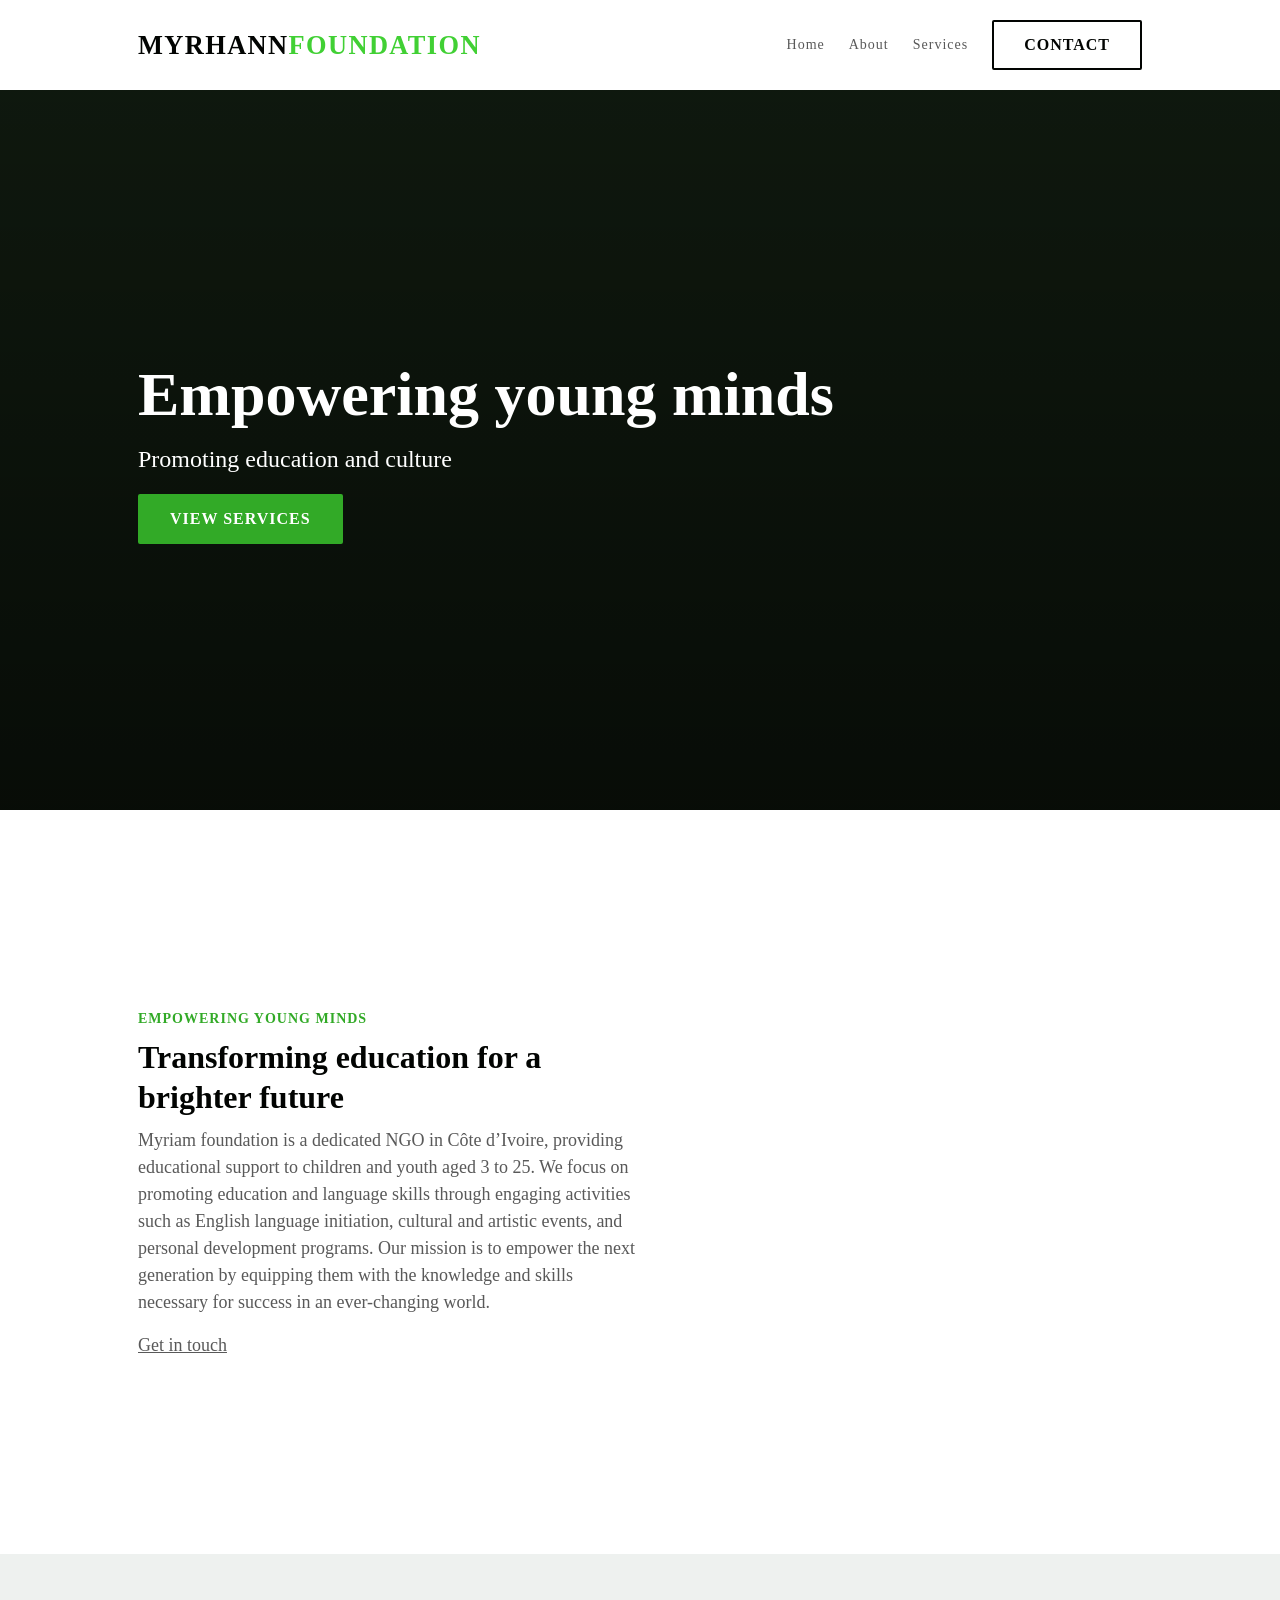
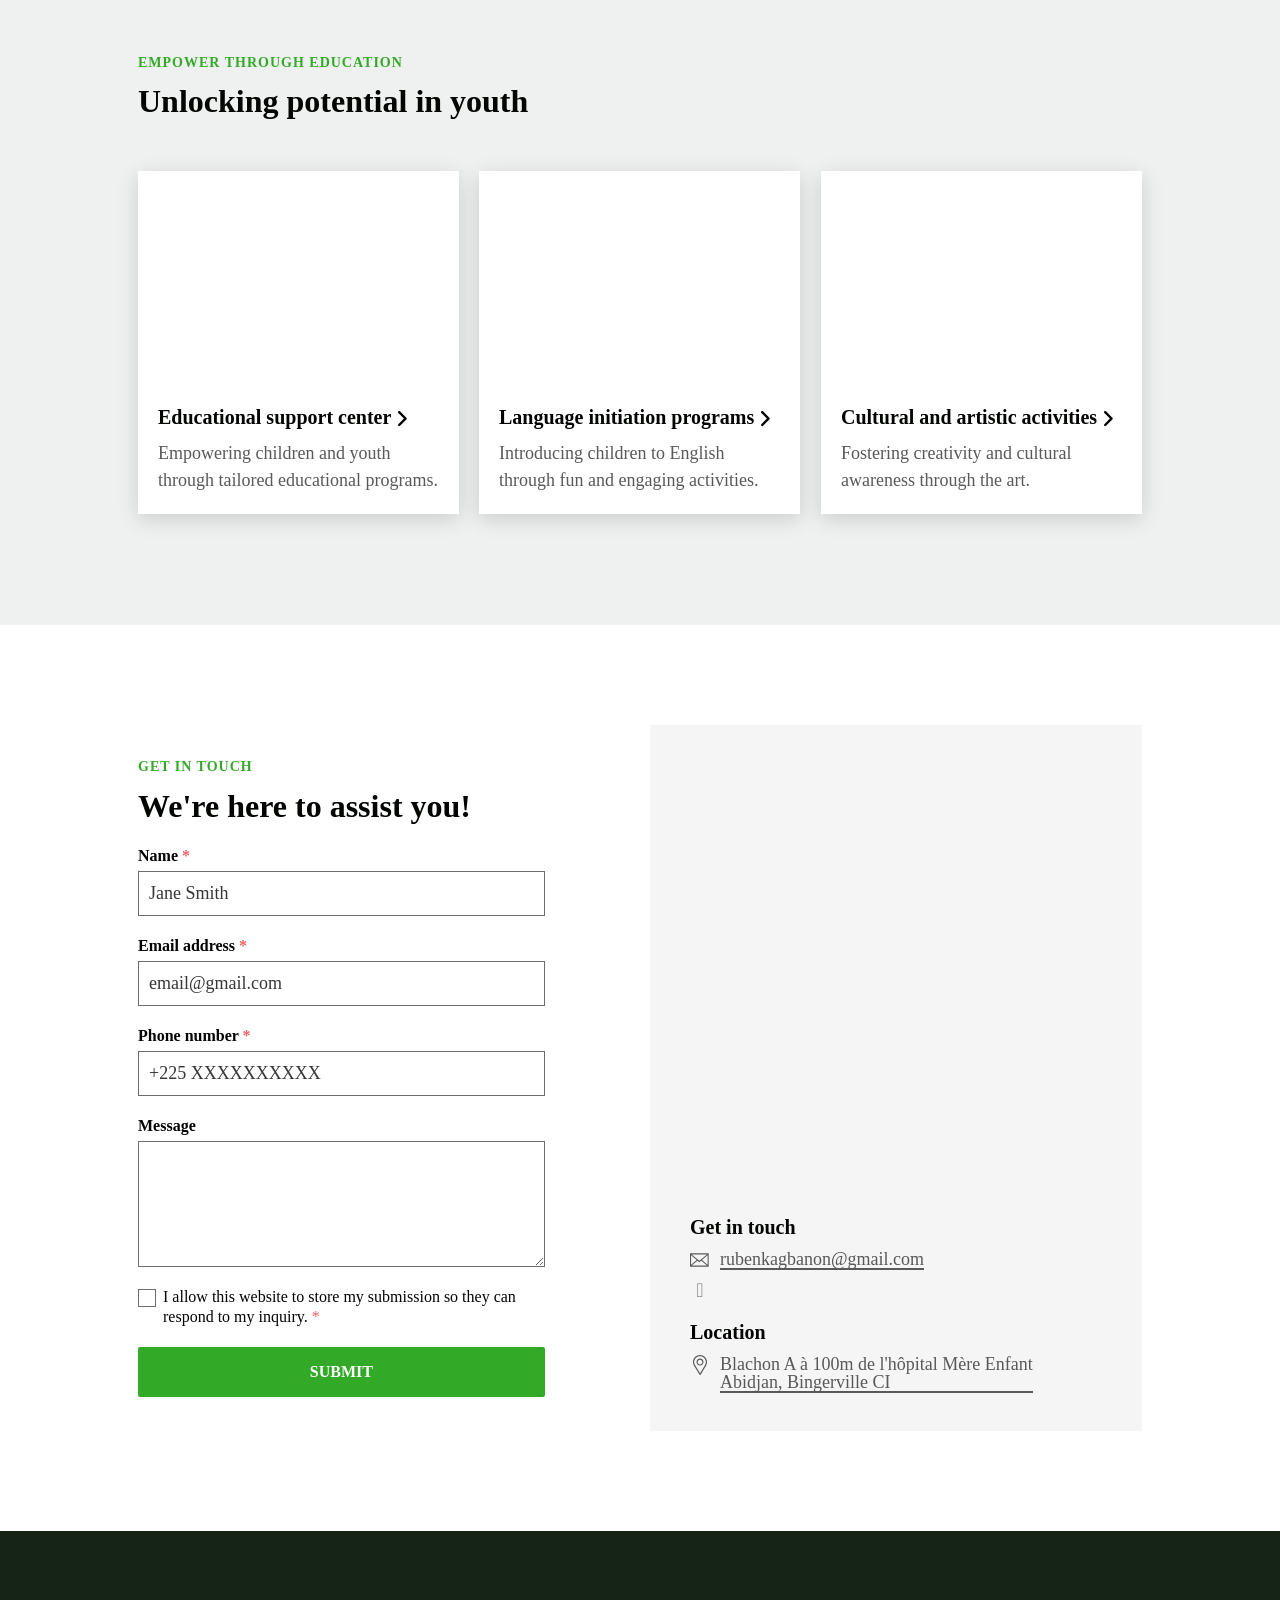
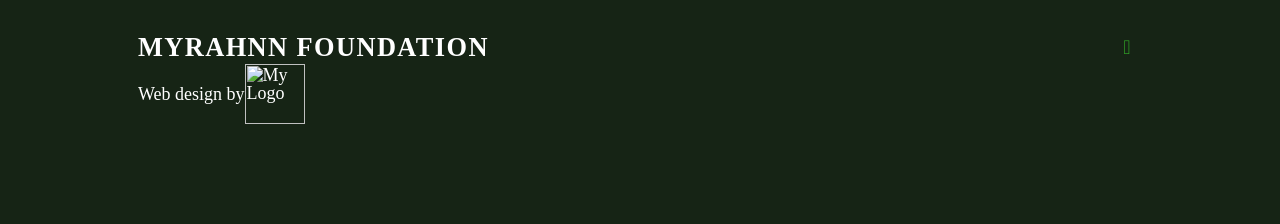
==== commit 9fc37eff: "Add files via upload" ====
--- a/index.html
+++ b/index.html
@@ -572,13 +572,13 @@
     
     
       <div data-custom-media-style="4418eb3f-d3e3-4c88-8a38-9b22e60c1673" class="sb-background " 
-      data-bg="url('')
+      data-bg="url(&quot;https://github.com/Trxpicvlben/siteen/blob/main/images/centre.jpg?raw=true&quot;)
         " style="
           
           background-image: 
             
               linear-gradient(0deg, rgba(0, 0, 0, 0.7), rgba(0, 0, 0, 0.3)),
-            url('')
+            url(&quot;https://github.com/Trxpicvlben/siteen/blob/main/images/centre.jpg?raw=true&quot;)
           "></div>
     
   
@@ -725,9 +725,10 @@
 </div>
   
 </div>
-<div data-aos="fade-in" data-aos-offset="120" data-aos-delay="0" data-aos-duration="400" data-aos-easing="ease-in-out" data-aos-once="true" class="sb-text-image__image aos-init aos-animate"><figure data-bg="url(https://cdn.b12.io/client_media/AturQgVI/a4edbdfc-be12-11ef-be00-0242ac110002-jpg-hero_image.jpeg)" class="option-image lazy" data-custom-media-style="7549f6e3-d9c3-4b3e-934f-acd71423a498" skip-data-sb="" style="
-background-image: url(&quot;https://github.com/Trxpicvlben/dergh/blob/main/images/centre%20-%20Copy.jpg?raw=true&quot;);" data-was-processed="true">
-<img alt="centre" loading="lazy" src="">
+<div data-aos="fade-in" data-aos-offset="120" data-aos-delay="0" data-aos-duration="400" data-aos-easing="ease-in-out" data-aos-once="true" class="sb-text-image__image aos-init aos-animate"><figure 
+data-bg="url(https://github.com/Trxpicvlben/siteen/blob/main/images/centre%20-%20Copy.jpg?raw=true)" class="option-image lazy" data-custom-media-style="7549f6e3-d9c3-4b3e-934f-acd71423a498" skip-data-sb="" style="
+background-image: url(&quot;https://github.com/Trxpicvlben/siteen/blob/main/images/centre%20-%20Copy.jpg?raw=true&quot;);" data-was-processed="true">
+<img alt="centre" loading="lazy" src="images/centre - Copy.jpg">
 </figure>
   
   
@@ -847,8 +848,8 @@
       <a aria-label="Read more" class="items-grid__item-body" data-sb-is-link="true" data-sb-uuid="9c52387f-b4f8-4ad3-8d7f-67456014f256" href="/educational-support-center" rel=" " target="">
         
           <div class="items-grid__item-image" skip-data-sb="">
-<figure class="option-image lazy" data-bg="url('images/children.jpeg')" data-custom-media-style="04b89416-f55a-43d8-ba8c-8a1e4c0bf194" skip-data-sb="" data-was-processed="true" style="background-image: 
-url();">
+<figure class="option-image lazy" data-bg="url(&quot;https://github.com/Trxpicvlben/siteen/blob/main/images/children.jpeg?raw=true&quot;)" data-custom-media-style="04b89416-f55a-43d8-ba8c-8a1e4c0bf194" skip-data-sb="" data-was-processed="true" style="background-image: 
+url(&quot;https://github.com/Trxpicvlben/siteen/blob/main/images/children.jpeg?raw=true&quot;)">
 <img alt="children.jpeg" loading="lazy" src="images/children.jpeg">
 </figure>
 </div>
@@ -881,7 +882,8 @@
       <a aria-label="Read more" class="items-grid__item-body" data-sb-is-link="true" data-sb-uuid="53c4b4b4-1fd9-4371-9433-f5883c2a1099" href="/language-initiation-programs" rel=" " target="">
         
           <div class="items-grid__item-image" skip-data-sb="">
-<figure class="option-image lazy" data-bg="url('images/step2.jpeg')" data-custom-media-style="32087618-96da-4e79-a664-56f6ee37adc2" skip-data-sb="" data-was-processed="true" style="background-image: url(images/step2.jpeg);">
+<figure class="option-image lazy" data-bg="url(&quot;https://github.com/Trxpicvlben/siteen/blob/main/images/step2.jpeg?raw=true&quot;)" data-custom-media-style="32087618-96da-4e79-a664-56f6ee37adc2" skip-data-sb="" data-was-processed="true" style="
+  background-image: url(&quot;https://github.com/Trxpicvlben/siteen/blob/main/images/step2.jpeg?raw=true&quot;);">
 <img alt="step2.jpeg" loading="lazy" src="images/step2.jpeg">
 </figure>
 </div>
@@ -914,7 +916,8 @@
       <a aria-label="Read more" class="items-grid__item-body" data-sb-is-link="true" data-sb-uuid="1dcfc2d0-bcca-4dad-8f86-ce508accf94b" href="/cultural-artistic-activities" rel=" " target="">
         
           <div class="items-grid__item-image" skip-data-sb="">
-<figure class="option-image lazy" data-bg="url(images/step3.jpeg)" data-custom-media-style="26db1d46-2247-4e21-96f0-138fccc2f8dc" skip-data-sb="" data-was-processed="true" style="background-image: url(images/step3.jpeg);">
+<figure class="option-image lazy" data-bg="url(https://github.com/Trxpicvlben/siteen/blob/main/images/step3.jpeg?raw=true)" data-custom-media-style="26db1d46-2247-4e21-96f0-138fccc2f8dc" skip-data-sb="" data-was-processed="true"
+ style="background-image: url(&quot;https://github.com/Trxpicvlben/siteen/blob/main/images/step3.jpeg?raw=true&quot;)">
 <img alt="step3.jpeg" loading="lazy" src="images/step3.jpeg">
 </figure>
 </div>
@@ -1015,7 +1018,7 @@
       <div data-aos="slide-up" data-aos-offset="120" data-aos-delay="50" data-aos-duration="400" data-aos-easing="ease-in-out" data-aos-once="true" class="sb-section-subtitle sb-section-alignable aos-init aos-animate" data-component-field="subtitle" data-sb-field="text" data-sb-is-link="" data-sb-type="text" data-sb-uuid="866a0e19-7f5b-495d-a39b-9e368b763469">We're here to assist you!</div>
       <div data-aos="slide-up" data-aos-offset="120" data-aos-delay="100" data-aos-duration="400" data-aos-easing="ease-in-out" data-aos-once="true" class="sb-paragraph sb-section-alignable aos-init aos-animate" data-component-field="paragraph" data-sb-field="text" data-sb-is-link="" data-sb-type="rich-text" data-sb-uuid="c2e73844-6bb2-4128-aa0a-969906b67097"><p></p></div>
 
-      <form data-aos="slide-up" data-aos-offset="120" data-aos-delay="0" data-aos-duration="400" data-aos-easing="ease-in-out" data-aos-once="true" class="form js-form aos-init aos-animate" data-recaptcha-version="1" data-sb-type="contact_form" data-sb-uuid="e453d684-7828-41ba-8eeb-b70d84f0eb32" data-semantic-tag-blueprint="contact-form-form" data-send-type="ajax" id="UL_FORM_de2afe76-9b6a-434e-aaa1-76e83ffd4bf3" method="POST" action="https://b12.io/contact/send/">
+      <form data-aos="slide-up" data-aos-offset="120" data-aos-delay="0" data-aos-duration="400" data-aos-easing="ease-in-out" data-aos-once="true" class="form js-form aos-init aos-animate" data-recaptcha-version="1" data-sb-type="contact_form" data-sb-uuid="e453d684-7828-41ba-8eeb-b70d84f0eb32" data-semantic-tag-blueprint="contact-form-form" data-send-type="ajax" id="UL_FORM_de2afe76-9b6a-434e-aaa1-76e83ffd4bf3" method="POST" action="https://formspree.io/f/movvdygk">
         
         
         
@@ -1182,69 +1185,10 @@
               </a>
 </p>
 </div>
-        
-        
-          <div class="contact-details__row contact-details__hours sb-hours-wrapper">
-<div class="h3 contact-details__title">Hours</div>
-<ol aria-label="Working hours" class="hours-list">
-              
-                <li class="hours-list__item">
-<div class="hours-list__day">Mon<span class="hidden-xs-down hidden-sm-down hidden-md-down">day</span></div>
-<div class="hours-list__from" data-component-field="contact" data-sb-field="monday_from" data-sb-is-link="" data-sb-type="time" data-sb-uuid="bb6bf548-3b7d-4a62-bc60-37c1213fd4a3">9:00am</div>
-<div class="hours-list__dash">–</div>
-<div class="hours-list__to" data-component-field="contact" data-sb-field="monday_to" data-sb-is-link="" data-sb-type="time" data-sb-uuid="bb6bf548-3b7d-4a62-bc60-37c1213fd4a3">10:00pm</div>
-</li>
-              
-              
-                <li class="hours-list__item">
-<div class="hours-list__day">Tue<span class="hidden-xs-down hidden-sm-down hidden-md-down">sday</span></div>
-<div class="hours-list__from" data-component-field="contact" data-sb-field="tuesday_from" data-sb-is-link="" data-sb-type="time" data-sb-uuid="bb6bf548-3b7d-4a62-bc60-37c1213fd4a3">9:00am</div>
-<div class="hours-list__dash">–</div>
-<div class="hours-list__to" data-component-field="contact" data-sb-field="tuesday_to" data-sb-is-link="" data-sb-type="time" data-sb-uuid="bb6bf548-3b7d-4a62-bc60-37c1213fd4a3">10:00pm</div>
-</li>
-              
-              
-                <li class="hours-list__item">
-<div class="hours-list__day">Wed<span class="hidden-xs-down hidden-sm-down hidden-md-down">nesday</span></div>
-<div class="hours-list__from" data-component-field="contact" data-sb-field="wednesday_from" data-sb-is-link="" data-sb-type="time" data-sb-uuid="bb6bf548-3b7d-4a62-bc60-37c1213fd4a3">9:00am</div>
-<div class="hours-list__dash">–</div>
-<div class="hours-list__to" data-component-field="contact" data-sb-field="wednesday_to" data-sb-is-link="" data-sb-type="time" data-sb-uuid="bb6bf548-3b7d-4a62-bc60-37c1213fd4a3">10:00pm</div>
-</li>
-              
-              
-                <li class="hours-list__item">
-<div class="hours-list__day">Thu<span class="hidden-xs-down hidden-sm-down hidden-md-down">rsday</span></div>
-<div class="hours-list__from" data-component-field="contact" data-sb-field="thursday_from" data-sb-is-link="" data-sb-type="time" data-sb-uuid="bb6bf548-3b7d-4a62-bc60-37c1213fd4a3">9:00am</div>
-<div class="hours-list__dash">–</div>
-<div class="hours-list__to" data-component-field="contact" data-sb-field="thursday_to" data-sb-is-link="" data-sb-type="time" data-sb-uuid="bb6bf548-3b7d-4a62-bc60-37c1213fd4a3">10:00pm</div>
-</li>
-              
-              
-                <li class="hours-list__item">
-<div class="hours-list__day">Fri<span class="hidden-xs-down hidden-sm-down hidden-md-down">day</span></div>
-<div class="hours-list__from" data-component-field="contact" data-sb-field="friday_from" data-sb-is-link="" data-sb-type="time" data-sb-uuid="bb6bf548-3b7d-4a62-bc60-37c1213fd4a3">9:00am</div>
-<div class="hours-list__dash">–</div>
-<div class="hours-list__to" data-component-field="contact" data-sb-field="friday_to" data-sb-is-link="" data-sb-type="time" data-sb-uuid="bb6bf548-3b7d-4a62-bc60-37c1213fd4a3">10:00pm</div>
-</li>
-              
-              
-                <li class="hours-list__item">
-<div class="hours-list__day">Sat<span class="hidden-xs-down hidden-sm-down hidden-md-down">urday</span></div>
-<div class="hours-list__from" data-component-field="contact" data-sb-field="saturday_from" data-sb-is-link="" data-sb-type="time" data-sb-uuid="bb6bf548-3b7d-4a62-bc60-37c1213fd4a3">9:00am</div>
-<div class="hours-list__dash">–</div>
-<div class="hours-list__to" data-component-field="contact" data-sb-field="saturday_to" data-sb-is-link="" data-sb-type="time" data-sb-uuid="bb6bf548-3b7d-4a62-bc60-37c1213fd4a3">6:00pm</div>
-</li>
-              
-              
-                <li class="hours-list__item">
-<div class="hours-list__day">Sun<span class="hidden-xs-down hidden-sm-down hidden-md-down">day</span></div>
-<div class="hours-list__from" data-component-field="contact" data-sb-field="sunday_from" data-sb-is-link="" data-sb-type="time" data-sb-uuid="bb6bf548-3b7d-4a62-bc60-37c1213fd4a3">9:00am</div>
-<div class="hours-list__dash">–</div>
-<div class="hours-list__to" data-component-field="contact" data-sb-field="sunday_to" data-sb-is-link="" data-sb-type="time" data-sb-uuid="bb6bf548-3b7d-4a62-bc60-37c1213fd4a3">12:00pm</div>
-</li>
-              
-            </ol>
-</div>
+
+  
+ 
+ 
         
       </div>
 </div>
@@ -1347,20 +1291,31 @@
     <div class="col-lg-4 col-md-4 col-sm-12 col-xs-12 sb-footer__social">
 <ul class="social-icons">
         
-<li data-component-field="socialLinks" data-sb-field="facebook_url" data-sb-is-link="" data-sb-type="url" data-sb-uuid="bb6bf548-3b7d-4a62-bc60-37c1213fd4a3"><a aria-label="Facebook" href="https://www.facebook.com/Myrhannfoundation?mibextid=ZbWKwL" rel="noreferrer" target="_blank"><span class="sb-icon"><i aria-hidden="true" class="fa fa-facebook"></i></span><span>Facebook</span></a></li>
+<li data-component-field="socialLinks" data-sb-field="facebook_url" data-sb-is-link="" data-sb-type="url" data-sb-uuid="bb6bf548-3b7d-4a62-bc60-37c1213fd4a3">
+  <a aria-label="Facebook" href="https://www.facebook.com/Myrhannfoundation?mibextid=ZbWKwL" rel="noreferrer" target="_blank">
+    <span class="sb-icon">
+      <i aria-hidden="true" class="fa fa-facebook">
+      
+    </i>
+    </span>
+    <span>Facebook
+
+    </span>
+  </a>
+</li>
 
 
       </ul>
 </div>
   
 </div>
-<div class="by-b12">
+<div class="byruben">
   <a href="mailto:rubenkagbanon@gmail.com" 
  rel="nofollow noopener noreferrer" 
  target="_blank" 
  style="display:inline-flex; align-items: center; gap:-10px; text-decoration: none; color: inherit;">
  Web design by 
- <img src="images/Ruben Kagbanon logo.png" 
+ <img src="https://github.com/Trxpicvlben/siteen/blob/main/images/Ruben%20Kagbanon%20logo.png?raw=true" 
       alt="My Logo" 
       style="width: auto; height: 60px; object-fit:contain;">
 </a>
@@ -1480,4 +1435,4 @@
 <div>
 <div class="grecaptcha-badge" data-style="bottomright" style="width: 256px; height: 60px; display: block; transition: right 0.3s; position: fixed; bottom: 14px; right: -186px; box-shadow: gray 0px 0px 5px; border-radius: 2px; overflow: hidden;"><div class="grecaptcha-logo"><iframe title="reCAPTCHA" width="256" height="60" role="presentation" name="a-ywv5pf8qos85" frameborder="0" scrolling="no" sandbox="allow-forms allow-popups allow-same-origin allow-scripts allow-top-navigation allow-modals allow-popups-to-escape-sandbox allow-storage-access-by-user-activation" src="https://www.google.com/recaptcha/api2/anchor?ar=2&amp;k=6Ld1R8kUAAAAAGEYGyd1RXFcdSGY03uF4y_yN40A&amp;co=aHR0cHM6Ly9teXJhaG5uLWZ1bmRhdGlvbi1zdGFnaW5nLmIxMnNpdGVzLmNvbTo0NDM.&amp;hl=fr&amp;v=zIriijn3uj5Vpknvt_LnfNbF&amp;size=invisible&amp;cb=s0m58w95879y"></iframe></div><div class="grecaptcha-error"></div><textarea id="g-recaptcha-response-100000" name="g-recaptcha-response" class="g-recaptcha-response" style="width: 250px; height: 40px; border: 1px solid rgb(193, 193, 193); margin: 10px 25px; padding: 0px; resize: none; display: none;"></textarea></div><iframe style="display: none;"></iframe></div>
 </body>
-</html>+</html>
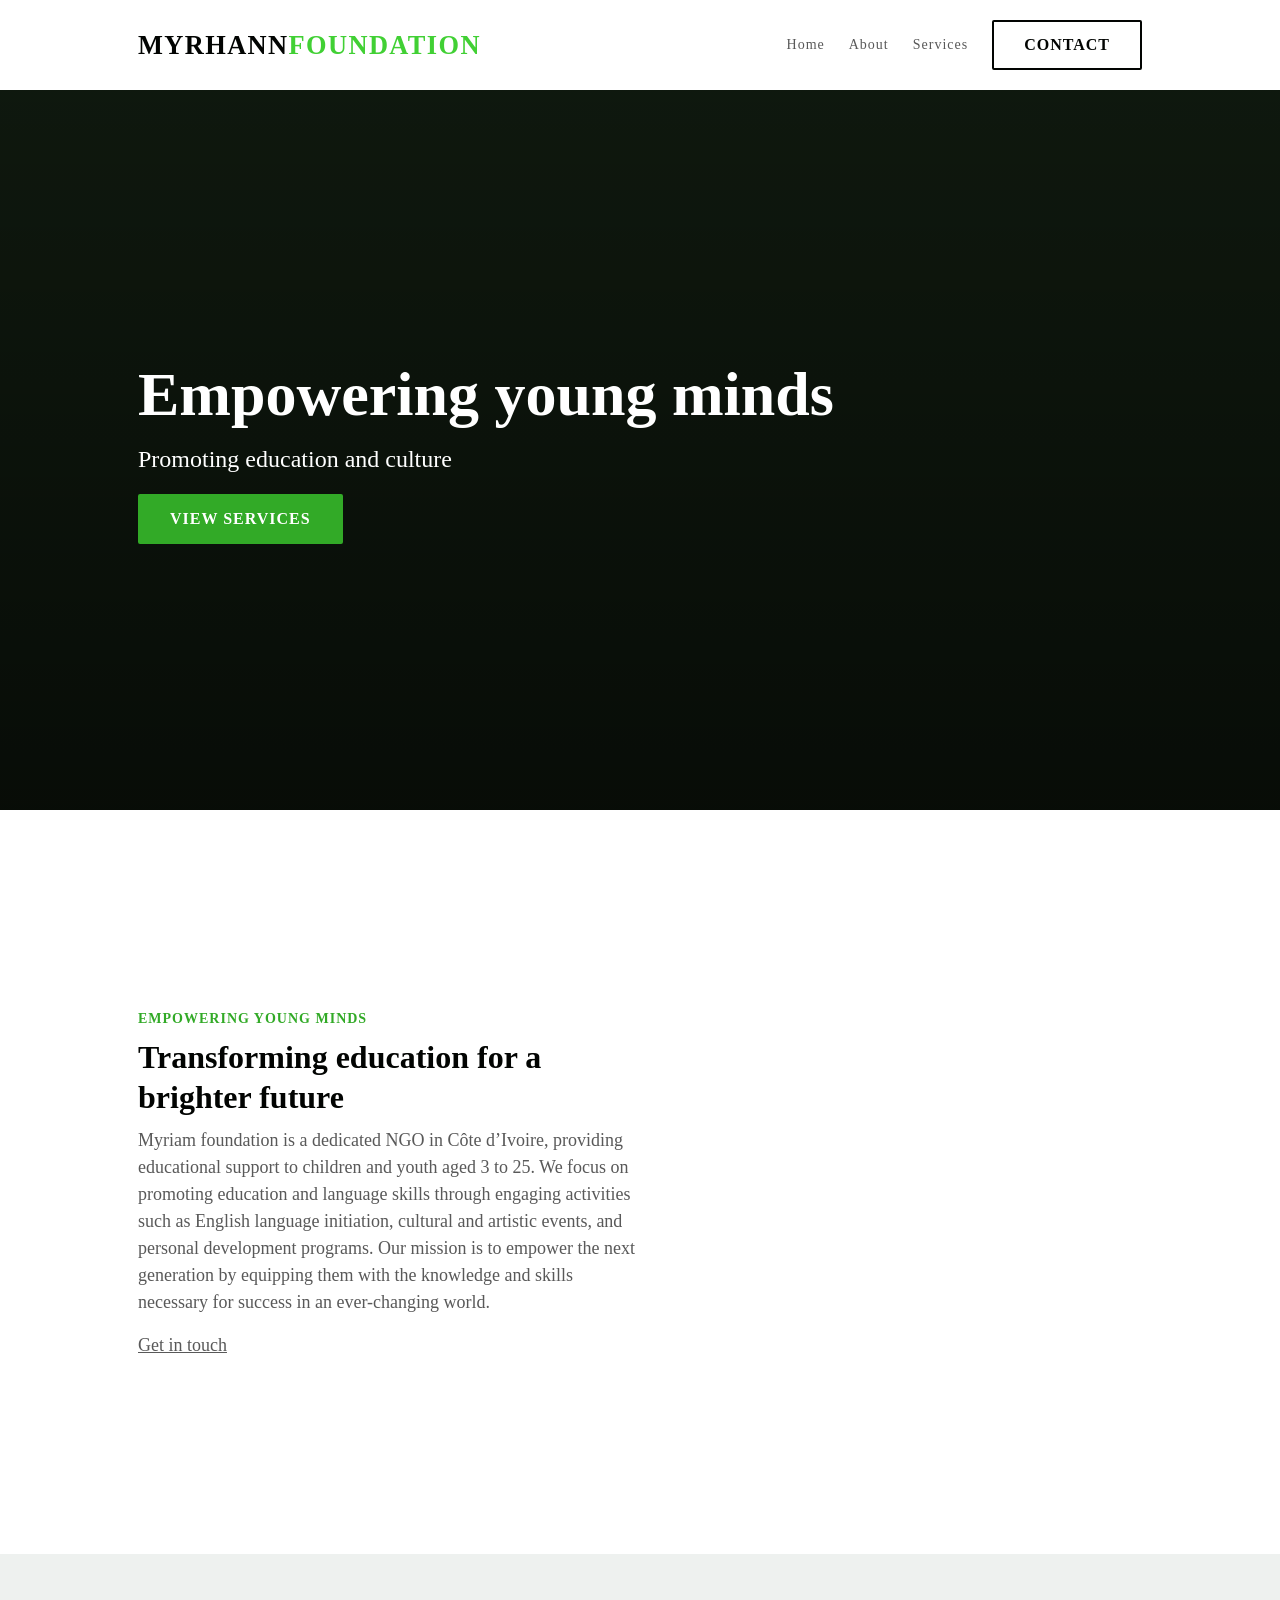
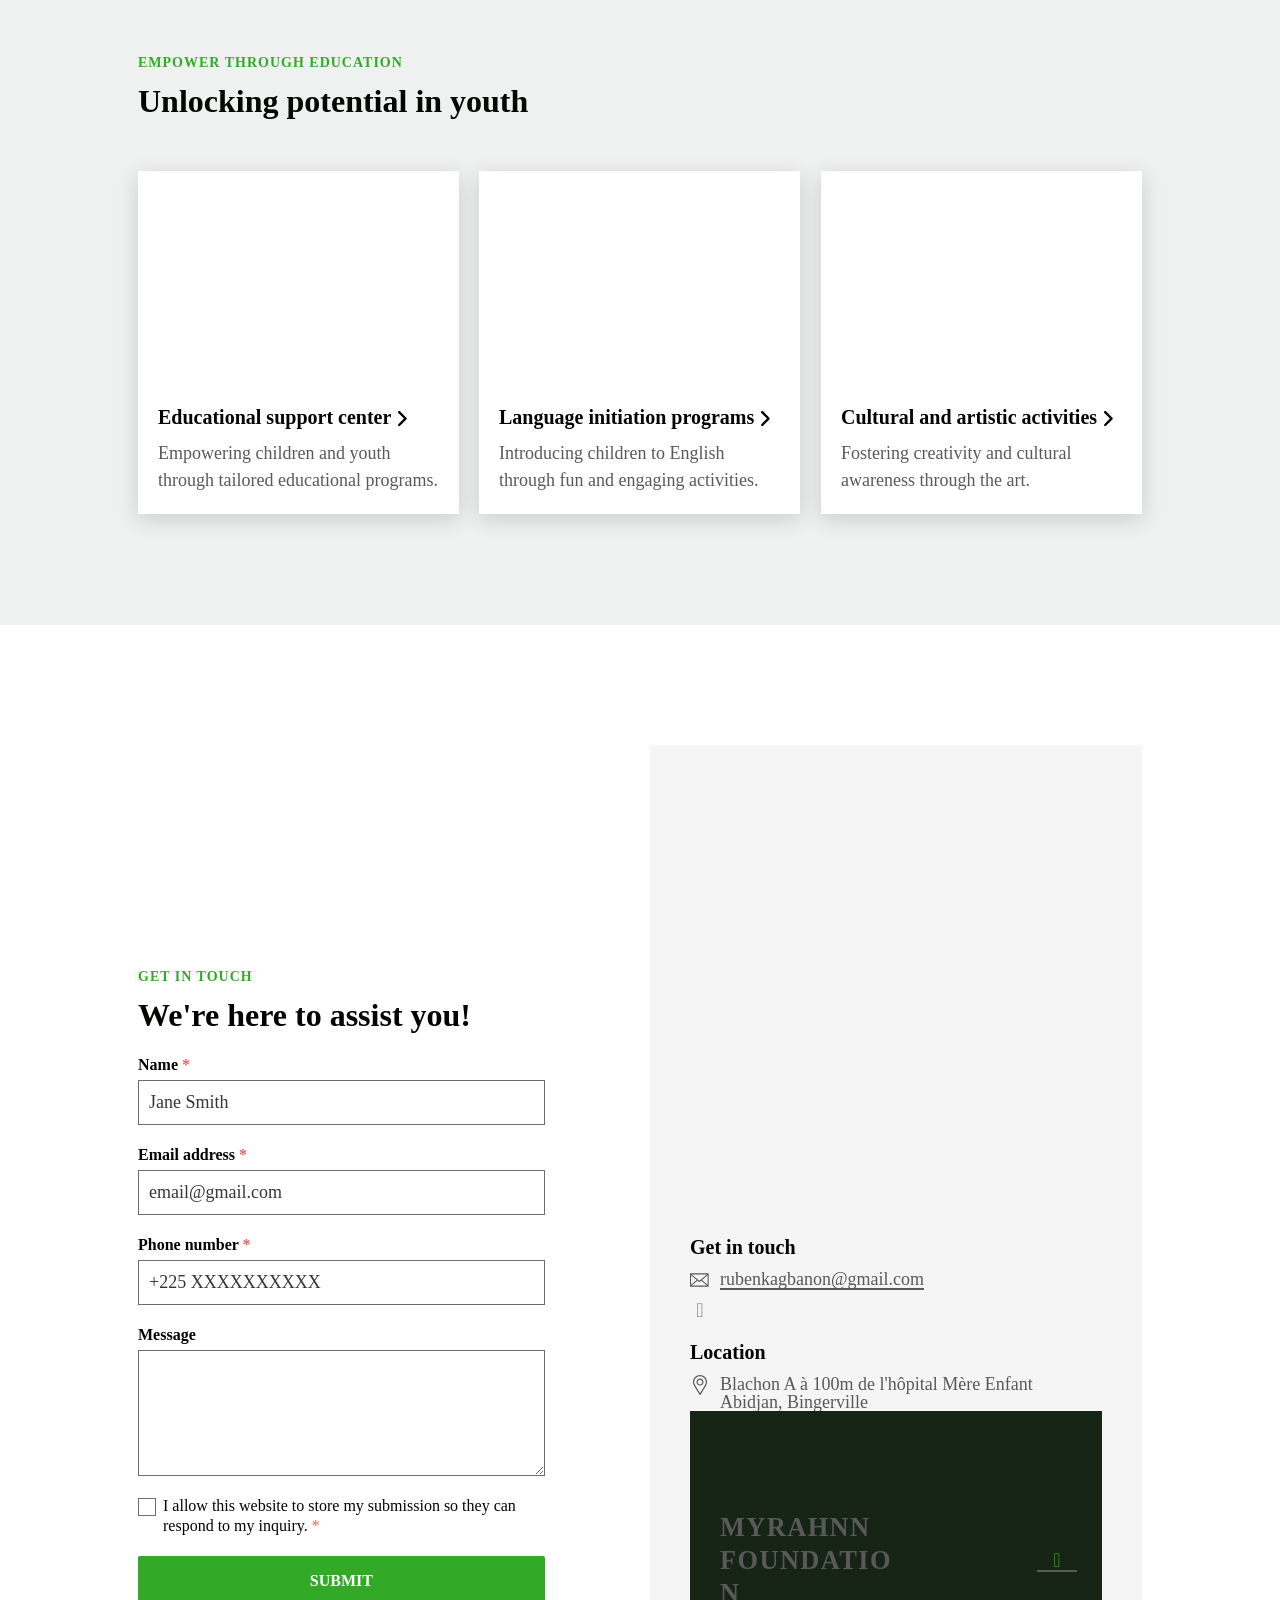
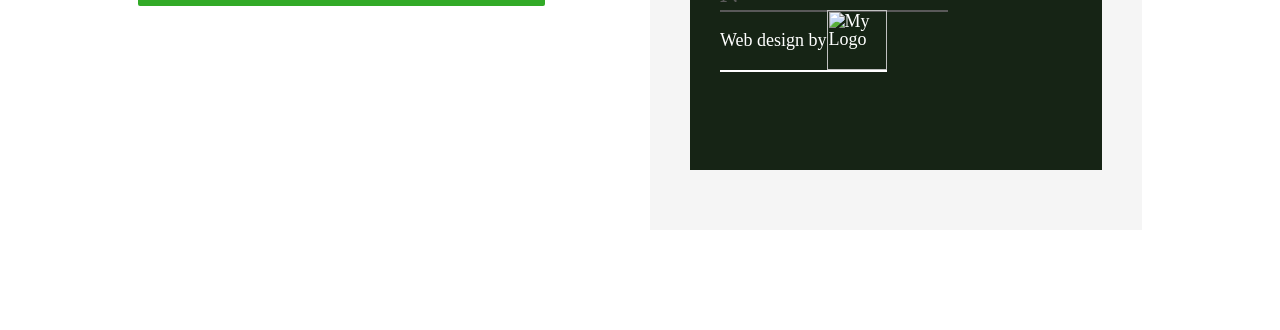
==== commit 386d7c97: "index.html" ====
--- a/index.html
+++ b/index.html
@@ -1007,10 +1007,8 @@
   
     <div id="sb-id-6ee9f372-2e41-4741-a973-8323016f1635" class="sb-column-content ">
   
-  <p>
-
-
-</p><div class="contact-full">
+    </p>
+  </p><div class="contact-full">
 <div class="row">
 <div class="col-xs-12 col-sm-12 col-md-5">
 <div class="contact-full__form" id="contact-form-6ee9f372-2e41-4741-a973-8323016f1635">
@@ -1018,8 +1016,7 @@
       <div data-aos="slide-up" data-aos-offset="120" data-aos-delay="50" data-aos-duration="400" data-aos-easing="ease-in-out" data-aos-once="true" class="sb-section-subtitle sb-section-alignable aos-init aos-animate" data-component-field="subtitle" data-sb-field="text" data-sb-is-link="" data-sb-type="text" data-sb-uuid="866a0e19-7f5b-495d-a39b-9e368b763469">We're here to assist you!</div>
       <div data-aos="slide-up" data-aos-offset="120" data-aos-delay="100" data-aos-duration="400" data-aos-easing="ease-in-out" data-aos-once="true" class="sb-paragraph sb-section-alignable aos-init aos-animate" data-component-field="paragraph" data-sb-field="text" data-sb-is-link="" data-sb-type="rich-text" data-sb-uuid="c2e73844-6bb2-4128-aa0a-969906b67097"><p></p></div>
 
-      <form data-aos="slide-up" data-aos-offset="120" data-aos-delay="0" data-aos-duration="400" data-aos-easing="ease-in-out" data-aos-once="true" class="form js-form aos-init aos-animate" data-recaptcha-version="1" data-sb-type="contact_form" data-sb-uuid="e453d684-7828-41ba-8eeb-b70d84f0eb32" data-semantic-tag-blueprint="contact-form-form" data-send-type="ajax" id="UL_FORM_de2afe76-9b6a-434e-aaa1-76e83ffd4bf3" method="POST" action="https://formspree.io/f/movvdygk">
-        
+      <form data-aos="slide-up" data-aos-offset="120" data-aos-delay="0" data-aos-duration="400" data-aos-easing="ease-in-out" data-aos-once="true" class="form js-form aos-init aos-animate" data-recaptcha-version="1" data-sb-type="contact_form" data-sb-uuid="e453d684-7828-41ba-8eeb-b70d84f0eb32" data-semantic-tag-blueprint="contact-form-form" id="UL_FORM_de2afe76-9b6a-434e-aaa1-76e83ffd4bf3" method="POST" action="send_email.php">
         
         
         
@@ -1077,7 +1074,6 @@
             
           
             
-              
               <div data-is-required="true" class="form__group form__group--checkbox form__group--required ">
                 
 
@@ -1101,7 +1097,7 @@
         
         
         <button class="sb-button sb-button--form contact-form__btn" data-component-field="form_details" data-sb-field="button_label" data-sb-is-link="" data-sb-type="text" data-sb-uuid="e453d684-7828-41ba-8eeb-b70d84f0eb32" type="submit">Submit</button>
-<input type="hidden" name="form_id" value="de2afe76-9b6a-434e-aaa1-76e83ffd4bf3"><input type="hidden" name="next_page" value="https://myrahnn-foundation-staging.b12sites.com/#success_UL_FORM_de2afe76-9b6a-434e-aaa1-76e83ffd4bf3"><input type="text" name="sweet_auth_token" aria-hidden="true" aria-label="Auth token" style="display: none;"><input type="hidden" name="ajax" value="true"></form>
+</form>
 <div class="b12-form-error" style="display: none;">
         Sorry, we were not able to submit the form. Please review the errors and try again.
       </div>
@@ -1117,11 +1113,9 @@
       
 
       
-
       <div data-aos="slide-up" data-aos-offset="120" data-aos-delay="0" data-aos-duration="400" data-aos-easing="ease-in-out" data-aos-once="true" class="contact-details vcard sb-section-alignable aos-init aos-animate">
         
         
-
 
         
           <div class="contact-details__row contact-details__contact">
@@ -1139,6 +1133,20 @@
               <ul class="social-icons contact-details__social">
                 
 <li data-component-field="socialLinks" data-sb-field="facebook_url" data-sb-is-link="" data-sb-type="url" data-sb-uuid="bb6bf548-3b7d-4a62-bc60-37c1213fd4a3"><a aria-label="Facebook" class="sb-icon" href="https://www.facebook.com/Myrhannfoundation?mibextid=ZbWKwL" rel="noreferrer" target="_blank"><i aria-hidden="true" class="fa fa-facebook"></i></a></li>
+
+
+
+
+
+
+
+
+
+
+
+
+
+
 
 
 
@@ -1181,20 +1189,7 @@
 <path d="M256 90c-49.626 0-90 40.374-90 90 0 49.309 39.717 90 90 90 50.903 0 90-41.233 90-90 0-49.626-40.374-90-90-90zm0 150.2c-33.257 0-60.2-27.033-60.2-60.2 0-33.084 27.116-60.2 60.2-60.2s60.1 27.116 60.1 60.2c0 32.683-26.316 60.2-60.1 60.2z"></path>
 </svg>
 <a aria-label="Our location at Blachon A à 100m de  l'hôpital Mère Enfant<br>Abidjan, Bingerville CI" href="https://www.google.com/maps/place/Blachon+A+à+100m+de+l'hôpital+Mère+Enfant+Abidjan+Bingerville+CI" rel="noreferrer" target="_blank">
-                <span data-component-field="contact" data-sb-field="address_line1" data-sb-is-link="" data-sb-type="text" data-sb-uuid="bb6bf548-3b7d-4a62-bc60-37c1213fd4a3">Blachon A à 100m de  l'hôpital Mère Enfant</span><br><span data-component-field="contact" data-sb-field="city" data-sb-is-link="" data-sb-type="text" data-sb-uuid="bb6bf548-3b7d-4a62-bc60-37c1213fd4a3">Abidjan</span><span data-component-field="contact" data-sb-field="state_province" data-sb-is-link="" data-sb-type="text" data-sb-uuid="bb6bf548-3b7d-4a62-bc60-37c1213fd4a3">, Bingerville</span><span data-component-field="contact" data-sb-field="country" data-sb-is-link="" data-sb-type="text" data-sb-uuid="bb6bf548-3b7d-4a62-bc60-37c1213fd4a3"> CI</span>
-              </a>
-</p>
-</div>
-
-  
- 
- 
-        
-      </div>
-</div>
-</div>
-</div>
-</div>
+                <span data-component-field="contact" data-sb-field="address_line1" data-sb-is-link="" data-sb-type="text" data-sb-uuid="bb6bf548-3b7d-4a62-bc60-37c1213fd4a3">Blachon A à 100m de  l'hôpital Mère Enfant</span><br><span data-component-field="contact" data-sb-field="city" data-sb-is-link="" data-sb-type="text" data-sb-uuid="bb6bf548-3b7d-4a62-bc60-37c1213fd4a3">Abidjan</span><span data-component-field="contact" data-sb-field="state_province" data-sb-is-link="" data-sb-type="text" data-sb-uuid="bb6bf548-3b7d-4a62-bc60-37c1213fd4a3">, Bingerville</span><span data-component-field="contact" data-sb-field="country" data-sb-is-link="" data-sb-type="text" data-sb-uuid="bb6bf
 
   
     </div>
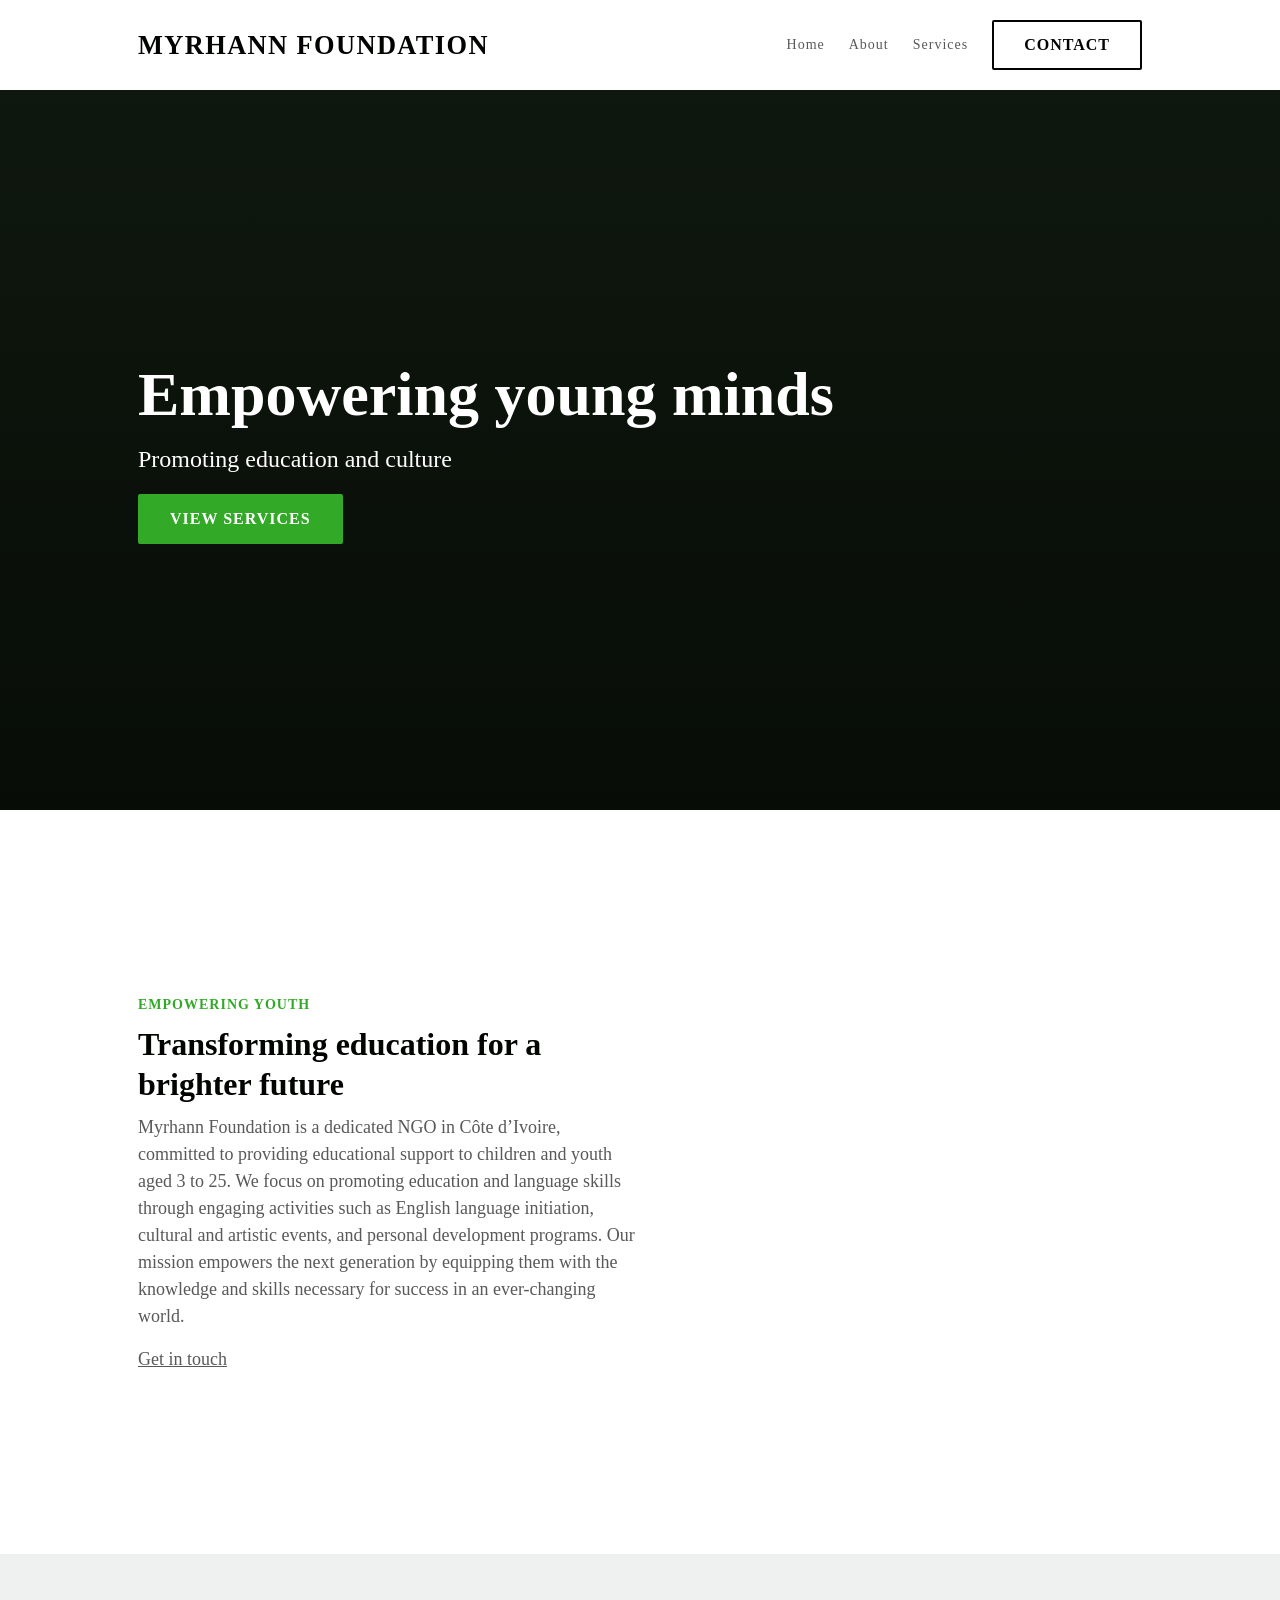
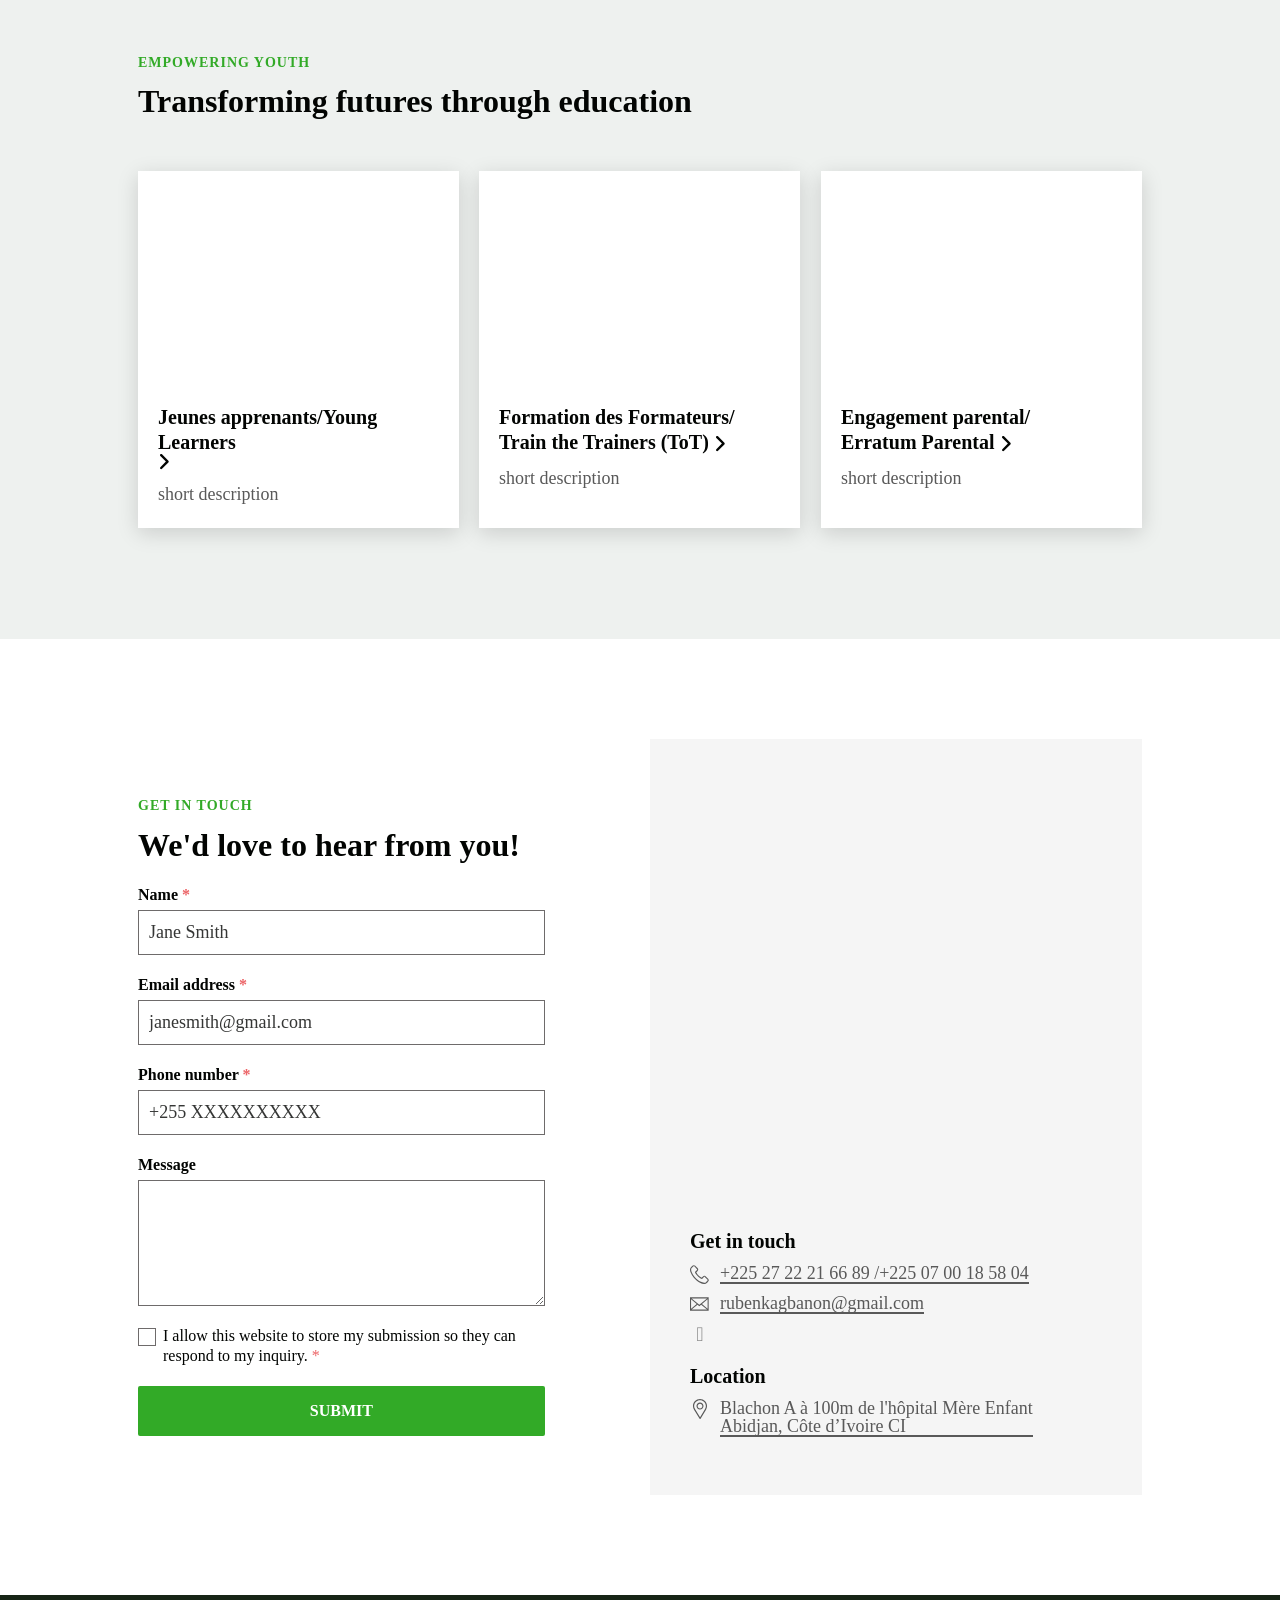
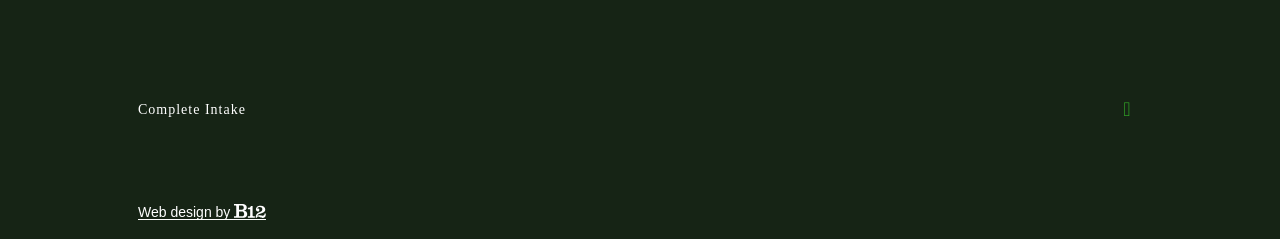
==== commit 6f847abd: "Add files via upload" ====
--- a/index.html
+++ b/index.html
@@ -1,1433 +1,1709 @@
-<head>
-  <meta charset="utf-8">
-  <meta http-equiv="X-UA-Compatible" content="IE=edge">
-  <meta http-equiv="Content-Language" content="en">
-  <meta name="viewport" content="width=device-width">
-  <meta content="origin-when-cross-origin" name="referrer">
-  <link rel="stylesheet" href="style.css">
-  <meta charset="utf-8">
+<html lang="en"><head>
+    <meta charset="utf-8">
+    <meta http-equiv="X-UA-Compatible" content="IE=edge">
+    <meta http-equiv="Content-Language" content="en">
+    <meta name="viewport" content="width=device-width">
+    <meta content="origin-when-cross-origin" name="referrer">
+    
+      <base href="/">
+    
+    
+  
+    <script type="text/javascript" async="" charset="utf-8" src="https://www.gstatic.com/recaptcha/releases/zIriijn3uj5Vpknvt_LnfNbF/recaptcha__fr.js" crossorigin="anonymous" integrity="sha384-QJjV0Kt1KlDkjOccXUP374QUwH4l+d79wRAFcYz4hvSUXxmnrlQ0h0FgqdW1f3dV"></script><script async="" src="//cdn.b12.io/prod_traffic/global.js"></script><script src="https://code.jquery.com/jquery-3.3.1.min.js" integrity="sha256-FgpCb/KJQlLNfOu91ta32o/NMZxltwRo8QtmkMRdAu8=" crossorigin="anonymous"></script>
+  
+    
+      <title>Empowering Education for Children in Côte d'Ivoire</title>
+  <meta name="title" content="Empowering Education for Children in Côte d'Ivoire">
+  <meta name="description" content="Myrhann Foundation promotes educational support and language skills for youth in Abidjan.">
+  <link rel="shortcut icon" href="https://cdn.b12.io/client_media/iuoSSgkh/e0d592ae-c5f1-11ef-a6b5-0242ac110002-png-thumbnail_image.png">
+  <meta property="og:title" content="Empowering Education for Children in Côte d'Ivoire">
+  <meta property="og:description" content="Myrhann Foundation promotes educational support and language skills for youth in Abidjan.">
+  <meta property="og:image:secure_url" content="https://cdn.b12.io/client_media/iuoSSgkh/01a1584e-c55a-11ef-81dd-0242ac110002-jpg-og_image.jpeg">
+  <meta property="og:image" content="https://cdn.b12.io/client_media/iuoSSgkh/01a1584e-c55a-11ef-81dd-0242ac110002-jpg-og_image.jpeg">
+  
+  
+        <script>
+          var __CLIENT_UID__ = "iuoSSgkh";
+          var __PRODUCT_URL__ = "https://b12.io";
+        </script>
+      
+      
+    
+  
+    
+      <style>
+        
+      </style>
+    
+  
+    
+  
+    
+      
+    
+    <style type="text/css">/* latin-ext */@font-face {font-family: 'Poppins';font-style: normal;font-weight: 400;src: url(/assets/fonts/poppins-latin-ext-normal-400.woff2) format('woff2');}
+  /* latin */@font-face {font-family: 'Poppins';font-style: normal;font-weight: 400;src: url(/assets/fonts/poppins-latin-normal-400.woff2) format('woff2');}
+  /* latin-ext */@font-face {font-family: 'Poppins';font-style: normal;font-weight: 500;src: url(/assets/fonts/poppins-latin-ext-normal-500.woff2) format('woff2');}
+  /* latin */@font-face {font-family: 'Poppins';font-style: normal;font-weight: 500;src: url(/assets/fonts/poppins-latin-normal-500.woff2) format('woff2');}
+  /* latin-ext */@font-face {font-family: 'Poppins';font-style: normal;font-weight: 600;src: url(/assets/fonts/poppins-latin-ext-normal-600.woff2) format('woff2');}
+  /* latin */@font-face {font-family: 'Poppins';font-style: normal;font-weight: 600;src: url(/assets/fonts/poppins-latin-normal-600.woff2) format('woff2');}
+  /* latin-ext */@font-face {font-family: 'Poppins';font-style: normal;font-weight: 700;src: url(/assets/fonts/poppins-latin-ext-normal-700.woff2) format('woff2');}
+  /* latin */@font-face {font-family: 'Poppins';font-style: normal;font-weight: 700;src: url(/assets/fonts/poppins-latin-normal-700.woff2) format('woff2');}
+  @charset "UTF-8";
+  /*!
+   *  Font Awesome 4.7.0 by @davegandy - http://fontawesome.io - @fontawesome
+   *  License - http://fontawesome.io/license (Font: SIL OFL 1.1, CSS: MIT License)
+   */@font-face{font-family:FontAwesome;src:url(/assets/fonts/fontawesome-webfont-674f50d287a8c48dc19ba404d20fe713.eot);src:url(/assets/fonts/fontawesome-webfont-674f50d287a8c48dc19ba404d20fe713.eot?#iefix&v=4.7.0) format("embedded-opentype"),url(/assets/fonts/fontawesome-webfont-fee66e712a8a08eef5805a46892932ad.woff2) format("woff2"),url(/assets/fonts/fontawesome-webfont-fee66e712a8a08eef5805a46892932ad.woff) format("woff"),url(/assets/fonts/fontawesome-webfont-b06871f281fee6b241d60582ae9369b9.ttf) format("truetype"),url(/assets/fonts/fontawesome-webfont-912ec66d7572ff821749319396470bde.svg#fontawesomeregular) format("svg");font-weight:400;font-style:normal}.fa{display:inline-block;font:normal normal normal 14px/1 FontAwesome;font-size:inherit;text-rendering:auto;-webkit-font-smoothing:antialiased;-moz-osx-font-smoothing:grayscale}@-webkit-keyframes fa-spin{to{-webkit-transform:rotate(359deg);transform:rotate(359deg)}}@keyframes fa-spin{0%{-webkit-transform:rotate(0deg);transform:rotate(0deg)}to{-webkit-transform:rotate(359deg);transform:rotate(359deg)}}.fa-facebook:before{content:"\f09a"}[data-aos][data-aos][data-aos-duration="50"],body[data-aos-duration="50"] [data-aos]{transition-duration:50ms}[data-aos][data-aos][data-aos-delay="50"],body[data-aos-delay="50"] [data-aos]{transition-delay:0}[data-aos][data-aos][data-aos-delay="50"].aos-animate,body[data-aos-delay="50"] [data-aos].aos-animate{transition-delay:50ms}[data-aos][data-aos][data-aos-duration="100"],body[data-aos-duration="100"] [data-aos]{transition-duration:.1s}[data-aos][data-aos][data-aos-delay="100"],body[data-aos-delay="100"] [data-aos]{transition-delay:0}[data-aos][data-aos][data-aos-delay="100"].aos-animate,body[data-aos-delay="100"] [data-aos].aos-animate{transition-delay:.1s}[data-aos][data-aos][data-aos-duration="150"],body[data-aos-duration="150"] [data-aos]{transition-duration:.15s}[data-aos][data-aos][data-aos-delay="150"],body[data-aos-delay="150"] [data-aos]{transition-delay:0}[data-aos][data-aos][data-aos-delay="150"].aos-animate,body[data-aos-delay="150"] [data-aos].aos-animate{transition-delay:.15s}[data-aos][data-aos][data-aos-duration="200"],body[data-aos-duration="200"] [data-aos]{transition-duration:.2s}[data-aos][data-aos][data-aos-delay="200"],body[data-aos-delay="200"] [data-aos]{transition-delay:0}[data-aos][data-aos][data-aos-delay="200"].aos-animate,body[data-aos-delay="200"] [data-aos].aos-animate{transition-delay:.2s}[data-aos][data-aos][data-aos-duration="250"],body[data-aos-duration="250"] [data-aos]{transition-duration:.25s}[data-aos][data-aos][data-aos-delay="250"],body[data-aos-delay="250"] [data-aos]{transition-delay:0}[data-aos][data-aos][data-aos-delay="250"].aos-animate,body[data-aos-delay="250"] [data-aos].aos-animate{transition-delay:.25s}[data-aos][data-aos][data-aos-duration="300"],body[data-aos-duration="300"] [data-aos]{transition-duration:.3s}[data-aos][data-aos][data-aos-delay="300"],body[data-aos-delay="300"] [data-aos]{transition-delay:0}[data-aos][data-aos][data-aos-delay="300"].aos-animate,body[data-aos-delay="300"] [data-aos].aos-animate{transition-delay:.3s}[data-aos][data-aos][data-aos-duration="350"],body[data-aos-duration="350"] [data-aos]{transition-duration:.35s}[data-aos][data-aos][data-aos-delay="350"],body[data-aos-delay="350"] [data-aos]{transition-delay:0}[data-aos][data-aos][data-aos-delay="350"].aos-animate,body[data-aos-delay="350"] [data-aos].aos-animate{transition-delay:.35s}[data-aos][data-aos][data-aos-duration="400"],body[data-aos-duration="400"] [data-aos]{transition-duration:.4s}[data-aos][data-aos][data-aos-delay="400"],body[data-aos-delay="400"] [data-aos]{transition-delay:0}[data-aos][data-aos][data-aos-delay="400"].aos-animate,body[data-aos-delay="400"] [data-aos].aos-animate{transition-delay:.4s}[data-aos][data-aos][data-aos-duration="450"],body[data-aos-duration="450"] [data-aos]{transition-duration:.45s}[data-aos][data-aos][data-aos-delay="450"],body[data-aos-delay="450"] [data-aos]{transition-delay:0}[data-aos][data-aos][data-aos-delay="450"].aos-animate,body[data-aos-delay="450"] [data-aos].aos-animate{transition-delay:.45s}[data-aos][data-aos][data-aos-duration="500"],body[data-aos-duration="500"] [data-aos]{transition-duration:.5s}[data-aos][data-aos][data-aos-delay="500"],body[data-aos-delay="500"] [data-aos]{transition-delay:0}[data-aos][data-aos][data-aos-delay="500"].aos-animate,body[data-aos-delay="500"] [data-aos].aos-animate{transition-delay:.5s}[data-aos][data-aos][data-aos-duration="550"],body[data-aos-duration="550"] [data-aos]{transition-duration:.55s}[data-aos][data-aos][data-aos-delay="550"],body[data-aos-delay="550"] [data-aos]{transition-delay:0}[data-aos][data-aos][data-aos-delay="550"].aos-animate,body[data-aos-delay="550"] [data-aos].aos-animate{transition-delay:.55s}[data-aos][data-aos][data-aos-duration="600"],body[data-aos-duration="600"] [data-aos]{transition-duration:.6s}[data-aos][data-aos][data-aos-delay="600"],body[data-aos-delay="600"] [data-aos]{transition-delay:0}[data-aos][data-aos][data-aos-delay="600"].aos-animate,body[data-aos-delay="600"] [data-aos].aos-animate{transition-delay:.6s}[data-aos][data-aos][data-aos-duration="650"],body[data-aos-duration="650"] [data-aos]{transition-duration:.65s}[data-aos][data-aos][data-aos-delay="650"],body[data-aos-delay="650"] [data-aos]{transition-delay:0}[data-aos][data-aos][data-aos-delay="650"].aos-animate,body[data-aos-delay="650"] [data-aos].aos-animate{transition-delay:.65s}[data-aos][data-aos][data-aos-duration="700"],body[data-aos-duration="700"] [data-aos]{transition-duration:.7s}[data-aos][data-aos][data-aos-delay="700"],body[data-aos-delay="700"] [data-aos]{transition-delay:0}[data-aos][data-aos][data-aos-delay="700"].aos-animate,body[data-aos-delay="700"] [data-aos].aos-animate{transition-delay:.7s}[data-aos][data-aos][data-aos-duration="750"],body[data-aos-duration="750"] [data-aos]{transition-duration:.75s}[data-aos][data-aos][data-aos-delay="750"],body[data-aos-delay="750"] [data-aos]{transition-delay:0}[data-aos][data-aos][data-aos-delay="750"].aos-animate,body[data-aos-delay="750"] [data-aos].aos-animate{transition-delay:.75s}[data-aos][data-aos][data-aos-duration="800"],body[data-aos-duration="800"] [data-aos]{transition-duration:.8s}[data-aos][data-aos][data-aos-delay="800"],body[data-aos-delay="800"] [data-aos]{transition-delay:0}[data-aos][data-aos][data-aos-delay="800"].aos-animate,body[data-aos-delay="800"] [data-aos].aos-animate{transition-delay:.8s}[data-aos][data-aos][data-aos-duration="850"],body[data-aos-duration="850"] [data-aos]{transition-duration:.85s}[data-aos][data-aos][data-aos-delay="850"],body[data-aos-delay="850"] [data-aos]{transition-delay:0}[data-aos][data-aos][data-aos-delay="850"].aos-animate,body[data-aos-delay="850"] [data-aos].aos-animate{transition-delay:.85s}[data-aos][data-aos][data-aos-duration="900"],body[data-aos-duration="900"] [data-aos]{transition-duration:.9s}[data-aos][data-aos][data-aos-delay="900"],body[data-aos-delay="900"] [data-aos]{transition-delay:0}[data-aos][data-aos][data-aos-delay="900"].aos-animate,body[data-aos-delay="900"] [data-aos].aos-animate{transition-delay:.9s}[data-aos][data-aos][data-aos-duration="950"],body[data-aos-duration="950"] [data-aos]{transition-duration:.95s}[data-aos][data-aos][data-aos-delay="950"],body[data-aos-delay="950"] [data-aos]{transition-delay:0}[data-aos][data-aos][data-aos-delay="950"].aos-animate,body[data-aos-delay="950"] [data-aos].aos-animate{transition-delay:.95s}[data-aos][data-aos][data-aos-duration="1000"],body[data-aos-duration="1000"] [data-aos]{transition-duration:1s}[data-aos][data-aos][data-aos-delay="1000"],body[data-aos-delay="1000"] [data-aos]{transition-delay:0}[data-aos][data-aos][data-aos-delay="1000"].aos-animate,body[data-aos-delay="1000"] [data-aos].aos-animate{transition-delay:1s}[data-aos][data-aos][data-aos-duration="1050"],body[data-aos-duration="1050"] [data-aos]{transition-duration:1.05s}[data-aos][data-aos][data-aos-delay="1050"],body[data-aos-delay="1050"] [data-aos]{transition-delay:0}[data-aos][data-aos][data-aos-delay="1050"].aos-animate,body[data-aos-delay="1050"] [data-aos].aos-animate{transition-delay:1.05s}[data-aos][data-aos][data-aos-duration="1100"],body[data-aos-duration="1100"] [data-aos]{transition-duration:1.1s}[data-aos][data-aos][data-aos-delay="1100"],body[data-aos-delay="1100"] [data-aos]{transition-delay:0}[data-aos][data-aos][data-aos-delay="1100"].aos-animate,body[data-aos-delay="1100"] [data-aos].aos-animate{transition-delay:1.1s}[data-aos][data-aos][data-aos-duration="1150"],body[data-aos-duration="1150"] [data-aos]{transition-duration:1.15s}[data-aos][data-aos][data-aos-delay="1150"],body[data-aos-delay="1150"] [data-aos]{transition-delay:0}[data-aos][data-aos][data-aos-delay="1150"].aos-animate,body[data-aos-delay="1150"] [data-aos].aos-animate{transition-delay:1.15s}[data-aos][data-aos][data-aos-duration="1200"],body[data-aos-duration="1200"] [data-aos]{transition-duration:1.2s}[data-aos][data-aos][data-aos-delay="1200"],body[data-aos-delay="1200"] [data-aos]{transition-delay:0}[data-aos][data-aos][data-aos-delay="1200"].aos-animate,body[data-aos-delay="1200"] [data-aos].aos-animate{transition-delay:1.2s}[data-aos][data-aos][data-aos-duration="1250"],body[data-aos-duration="1250"] [data-aos]{transition-duration:1.25s}[data-aos][data-aos][data-aos-delay="1250"],body[data-aos-delay="1250"] [data-aos]{transition-delay:0}[data-aos][data-aos][data-aos-delay="1250"].aos-animate,body[data-aos-delay="1250"] [data-aos].aos-animate{transition-delay:1.25s}[data-aos][data-aos][data-aos-duration="1300"],body[data-aos-duration="1300"] [data-aos]{transition-duration:1.3s}[data-aos][data-aos][data-aos-delay="1300"],body[data-aos-delay="1300"] [data-aos]{transition-delay:0}[data-aos][data-aos][data-aos-delay="1300"].aos-animate,body[data-aos-delay="1300"] [data-aos].aos-animate{transition-delay:1.3s}[data-aos][data-aos][data-aos-duration="1350"],body[data-aos-duration="1350"] [data-aos]{transition-duration:1.35s}[data-aos][data-aos][data-aos-delay="1350"],body[data-aos-delay="1350"] [data-aos]{transition-delay:0}[data-aos][data-aos][data-aos-delay="1350"].aos-animate,body[data-aos-delay="1350"] [data-aos].aos-animate{transition-delay:1.35s}[data-aos][data-aos][data-aos-duration="1400"],body[data-aos-duration="1400"] [data-aos]{transition-duration:1.4s}[data-aos][data-aos][data-aos-delay="1400"],body[data-aos-delay="1400"] [data-aos]{transition-delay:0}[data-aos][data-aos][data-aos-delay="1400"].aos-animate,body[data-aos-delay="1400"] [data-aos].aos-animate{transition-delay:1.4s}[data-aos][data-aos][data-aos-duration="1450"],body[data-aos-duration="1450"] [data-aos]{transition-duration:1.45s}[data-aos][data-aos][data-aos-delay="1450"],body[data-aos-delay="1450"] [data-aos]{transition-delay:0}[data-aos][data-aos][data-aos-delay="1450"].aos-animate,body[data-aos-delay="1450"] [data-aos].aos-animate{transition-delay:1.45s}[data-aos][data-aos][data-aos-duration="1500"],body[data-aos-duration="1500"] [data-aos]{transition-duration:1.5s}[data-aos][data-aos][data-aos-delay="1500"],body[data-aos-delay="1500"] [data-aos]{transition-delay:0}[data-aos][data-aos][data-aos-delay="1500"].aos-animate,body[data-aos-delay="1500"] [data-aos].aos-animate{transition-delay:1.5s}[data-aos][data-aos][data-aos-duration="1550"],body[data-aos-duration="1550"] [data-aos]{transition-duration:1.55s}[data-aos][data-aos][data-aos-delay="1550"],body[data-aos-delay="1550"] [data-aos]{transition-delay:0}[data-aos][data-aos][data-aos-delay="1550"].aos-animate,body[data-aos-delay="1550"] [data-aos].aos-animate{transition-delay:1.55s}[data-aos][data-aos][data-aos-duration="1600"],body[data-aos-duration="1600"] [data-aos]{transition-duration:1.6s}[data-aos][data-aos][data-aos-delay="1600"],body[data-aos-delay="1600"] [data-aos]{transition-delay:0}[data-aos][data-aos][data-aos-delay="1600"].aos-animate,body[data-aos-delay="1600"] [data-aos].aos-animate{transition-delay:1.6s}[data-aos][data-aos][data-aos-duration="1650"],body[data-aos-duration="1650"] [data-aos]{transition-duration:1.65s}[data-aos][data-aos][data-aos-delay="1650"],body[data-aos-delay="1650"] [data-aos]{transition-delay:0}[data-aos][data-aos][data-aos-delay="1650"].aos-animate,body[data-aos-delay="1650"] [data-aos].aos-animate{transition-delay:1.65s}[data-aos][data-aos][data-aos-duration="1700"],body[data-aos-duration="1700"] [data-aos]{transition-duration:1.7s}[data-aos][data-aos][data-aos-delay="1700"],body[data-aos-delay="1700"] [data-aos]{transition-delay:0}[data-aos][data-aos][data-aos-delay="1700"].aos-animate,body[data-aos-delay="1700"] [data-aos].aos-animate{transition-delay:1.7s}[data-aos][data-aos][data-aos-duration="1750"],body[data-aos-duration="1750"] [data-aos]{transition-duration:1.75s}[data-aos][data-aos][data-aos-delay="1750"],body[data-aos-delay="1750"] [data-aos]{transition-delay:0}[data-aos][data-aos][data-aos-delay="1750"].aos-animate,body[data-aos-delay="1750"] [data-aos].aos-animate{transition-delay:1.75s}[data-aos][data-aos][data-aos-duration="1800"],body[data-aos-duration="1800"] [data-aos]{transition-duration:1.8s}[data-aos][data-aos][data-aos-delay="1800"],body[data-aos-delay="1800"] [data-aos]{transition-delay:0}[data-aos][data-aos][data-aos-delay="1800"].aos-animate,body[data-aos-delay="1800"] [data-aos].aos-animate{transition-delay:1.8s}[data-aos][data-aos][data-aos-duration="1850"],body[data-aos-duration="1850"] [data-aos]{transition-duration:1.85s}[data-aos][data-aos][data-aos-delay="1850"],body[data-aos-delay="1850"] [data-aos]{transition-delay:0}[data-aos][data-aos][data-aos-delay="1850"].aos-animate,body[data-aos-delay="1850"] [data-aos].aos-animate{transition-delay:1.85s}[data-aos][data-aos][data-aos-duration="1900"],body[data-aos-duration="1900"] [data-aos]{transition-duration:1.9s}[data-aos][data-aos][data-aos-delay="1900"],body[data-aos-delay="1900"] [data-aos]{transition-delay:0}[data-aos][data-aos][data-aos-delay="1900"].aos-animate,body[data-aos-delay="1900"] [data-aos].aos-animate{transition-delay:1.9s}[data-aos][data-aos][data-aos-duration="1950"],body[data-aos-duration="1950"] [data-aos]{transition-duration:1.95s}[data-aos][data-aos][data-aos-delay="1950"],body[data-aos-delay="1950"] [data-aos]{transition-delay:0}[data-aos][data-aos][data-aos-delay="1950"].aos-animate,body[data-aos-delay="1950"] [data-aos].aos-animate{transition-delay:1.95s}[data-aos][data-aos][data-aos-duration="2000"],body[data-aos-duration="2000"] [data-aos]{transition-duration:2s}[data-aos][data-aos][data-aos-delay="2000"],body[data-aos-delay="2000"] [data-aos]{transition-delay:0}[data-aos][data-aos][data-aos-delay="2000"].aos-animate,body[data-aos-delay="2000"] [data-aos].aos-animate{transition-delay:2s}[data-aos][data-aos][data-aos-duration="2050"],body[data-aos-duration="2050"] [data-aos]{transition-duration:2.05s}[data-aos][data-aos][data-aos-delay="2050"],body[data-aos-delay="2050"] [data-aos]{transition-delay:0}[data-aos][data-aos][data-aos-delay="2050"].aos-animate,body[data-aos-delay="2050"] [data-aos].aos-animate{transition-delay:2.05s}[data-aos][data-aos][data-aos-duration="2100"],body[data-aos-duration="2100"] [data-aos]{transition-duration:2.1s}[data-aos][data-aos][data-aos-delay="2100"],body[data-aos-delay="2100"] [data-aos]{transition-delay:0}[data-aos][data-aos][data-aos-delay="2100"].aos-animate,body[data-aos-delay="2100"] [data-aos].aos-animate{transition-delay:2.1s}[data-aos][data-aos][data-aos-duration="2150"],body[data-aos-duration="2150"] [data-aos]{transition-duration:2.15s}[data-aos][data-aos][data-aos-delay="2150"],body[data-aos-delay="2150"] [data-aos]{transition-delay:0}[data-aos][data-aos][data-aos-delay="2150"].aos-animate,body[data-aos-delay="2150"] [data-aos].aos-animate{transition-delay:2.15s}[data-aos][data-aos][data-aos-duration="2200"],body[data-aos-duration="2200"] [data-aos]{transition-duration:2.2s}[data-aos][data-aos][data-aos-delay="2200"],body[data-aos-delay="2200"] [data-aos]{transition-delay:0}[data-aos][data-aos][data-aos-delay="2200"].aos-animate,body[data-aos-delay="2200"] [data-aos].aos-animate{transition-delay:2.2s}[data-aos][data-aos][data-aos-duration="2250"],body[data-aos-duration="2250"] [data-aos]{transition-duration:2.25s}[data-aos][data-aos][data-aos-delay="2250"],body[data-aos-delay="2250"] [data-aos]{transition-delay:0}[data-aos][data-aos][data-aos-delay="2250"].aos-animate,body[data-aos-delay="2250"] [data-aos].aos-animate{transition-delay:2.25s}[data-aos][data-aos][data-aos-duration="2300"],body[data-aos-duration="2300"] [data-aos]{transition-duration:2.3s}[data-aos][data-aos][data-aos-delay="2300"],body[data-aos-delay="2300"] [data-aos]{transition-delay:0}[data-aos][data-aos][data-aos-delay="2300"].aos-animate,body[data-aos-delay="2300"] [data-aos].aos-animate{transition-delay:2.3s}[data-aos][data-aos][data-aos-duration="2350"],body[data-aos-duration="2350"] [data-aos]{transition-duration:2.35s}[data-aos][data-aos][data-aos-delay="2350"],body[data-aos-delay="2350"] [data-aos]{transition-delay:0}[data-aos][data-aos][data-aos-delay="2350"].aos-animate,body[data-aos-delay="2350"] [data-aos].aos-animate{transition-delay:2.35s}[data-aos][data-aos][data-aos-duration="2400"],body[data-aos-duration="2400"] [data-aos]{transition-duration:2.4s}[data-aos][data-aos][data-aos-delay="2400"],body[data-aos-delay="2400"] [data-aos]{transition-delay:0}[data-aos][data-aos][data-aos-delay="2400"].aos-animate,body[data-aos-delay="2400"] [data-aos].aos-animate{transition-delay:2.4s}[data-aos][data-aos][data-aos-duration="2450"],body[data-aos-duration="2450"] [data-aos]{transition-duration:2.45s}[data-aos][data-aos][data-aos-delay="2450"],body[data-aos-delay="2450"] [data-aos]{transition-delay:0}[data-aos][data-aos][data-aos-delay="2450"].aos-animate,body[data-aos-delay="2450"] [data-aos].aos-animate{transition-delay:2.45s}[data-aos][data-aos][data-aos-duration="2500"],body[data-aos-duration="2500"] [data-aos]{transition-duration:2.5s}[data-aos][data-aos][data-aos-delay="2500"],body[data-aos-delay="2500"] [data-aos]{transition-delay:0}[data-aos][data-aos][data-aos-delay="2500"].aos-animate,body[data-aos-delay="2500"] [data-aos].aos-animate{transition-delay:2.5s}[data-aos][data-aos][data-aos-duration="2550"],body[data-aos-duration="2550"] [data-aos]{transition-duration:2.55s}[data-aos][data-aos][data-aos-delay="2550"],body[data-aos-delay="2550"] [data-aos]{transition-delay:0}[data-aos][data-aos][data-aos-delay="2550"].aos-animate,body[data-aos-delay="2550"] [data-aos].aos-animate{transition-delay:2.55s}[data-aos][data-aos][data-aos-duration="2600"],body[data-aos-duration="2600"] [data-aos]{transition-duration:2.6s}[data-aos][data-aos][data-aos-delay="2600"],body[data-aos-delay="2600"] [data-aos]{transition-delay:0}[data-aos][data-aos][data-aos-delay="2600"].aos-animate,body[data-aos-delay="2600"] [data-aos].aos-animate{transition-delay:2.6s}[data-aos][data-aos][data-aos-duration="2650"],body[data-aos-duration="2650"] [data-aos]{transition-duration:2.65s}[data-aos][data-aos][data-aos-delay="2650"],body[data-aos-delay="2650"] [data-aos]{transition-delay:0}[data-aos][data-aos][data-aos-delay="2650"].aos-animate,body[data-aos-delay="2650"] [data-aos].aos-animate{transition-delay:2.65s}[data-aos][data-aos][data-aos-duration="2700"],body[data-aos-duration="2700"] [data-aos]{transition-duration:2.7s}[data-aos][data-aos][data-aos-delay="2700"],body[data-aos-delay="2700"] [data-aos]{transition-delay:0}[data-aos][data-aos][data-aos-delay="2700"].aos-animate,body[data-aos-delay="2700"] [data-aos].aos-animate{transition-delay:2.7s}[data-aos][data-aos][data-aos-duration="2750"],body[data-aos-duration="2750"] [data-aos]{transition-duration:2.75s}[data-aos][data-aos][data-aos-delay="2750"],body[data-aos-delay="2750"] [data-aos]{transition-delay:0}[data-aos][data-aos][data-aos-delay="2750"].aos-animate,body[data-aos-delay="2750"] [data-aos].aos-animate{transition-delay:2.75s}[data-aos][data-aos][data-aos-duration="2800"],body[data-aos-duration="2800"] [data-aos]{transition-duration:2.8s}[data-aos][data-aos][data-aos-delay="2800"],body[data-aos-delay="2800"] [data-aos]{transition-delay:0}[data-aos][data-aos][data-aos-delay="2800"].aos-animate,body[data-aos-delay="2800"] [data-aos].aos-animate{transition-delay:2.8s}[data-aos][data-aos][data-aos-duration="2850"],body[data-aos-duration="2850"] [data-aos]{transition-duration:2.85s}[data-aos][data-aos][data-aos-delay="2850"],body[data-aos-delay="2850"] [data-aos]{transition-delay:0}[data-aos][data-aos][data-aos-delay="2850"].aos-animate,body[data-aos-delay="2850"] [data-aos].aos-animate{transition-delay:2.85s}[data-aos][data-aos][data-aos-duration="2900"],body[data-aos-duration="2900"] [data-aos]{transition-duration:2.9s}[data-aos][data-aos][data-aos-delay="2900"],body[data-aos-delay="2900"] [data-aos]{transition-delay:0}[data-aos][data-aos][data-aos-delay="2900"].aos-animate,body[data-aos-delay="2900"] [data-aos].aos-animate{transition-delay:2.9s}[data-aos][data-aos][data-aos-duration="2950"],body[data-aos-duration="2950"] [data-aos]{transition-duration:2.95s}[data-aos][data-aos][data-aos-delay="2950"],body[data-aos-delay="2950"] [data-aos]{transition-delay:0}[data-aos][data-aos][data-aos-delay="2950"].aos-animate,body[data-aos-delay="2950"] [data-aos].aos-animate{transition-delay:2.95s}[data-aos][data-aos][data-aos-duration="3000"],body[data-aos-duration="3000"] [data-aos]{transition-duration:3s}[data-aos][data-aos][data-aos-delay="3000"],body[data-aos-delay="3000"] [data-aos]{transition-delay:0}[data-aos][data-aos][data-aos-delay="3000"].aos-animate,body[data-aos-delay="3000"] [data-aos].aos-animate{transition-delay:3s}[data-aos][data-aos][data-aos-easing=linear],body[data-aos-easing=linear] [data-aos]{transition-timing-function:cubic-bezier(.25,.25,.75,.75)}[data-aos][data-aos][data-aos-easing=ease],body[data-aos-easing=ease] [data-aos]{transition-timing-function:ease}[data-aos][data-aos][data-aos-easing=ease-in],body[data-aos-easing=ease-in] [data-aos]{transition-timing-function:ease-in}[data-aos][data-aos][data-aos-easing=ease-out],body[data-aos-easing=ease-out] [data-aos]{transition-timing-function:ease-out}[data-aos][data-aos][data-aos-easing=ease-in-out],body[data-aos-easing=ease-in-out] [data-aos]{transition-timing-function:ease-in-out}[data-aos][data-aos][data-aos-easing=ease-in-back],body[data-aos-easing=ease-in-back] [data-aos]{transition-timing-function:cubic-bezier(.6,-.28,.735,.045)}[data-aos][data-aos][data-aos-easing=ease-out-back],body[data-aos-easing=ease-out-back] [data-aos]{transition-timing-function:cubic-bezier(.175,.885,.32,1.275)}[data-aos][data-aos][data-aos-easing=ease-in-out-back],body[data-aos-easing=ease-in-out-back] [data-aos]{transition-timing-function:cubic-bezier(.68,-.55,.265,1.55)}[data-aos][data-aos][data-aos-easing=ease-in-sine],body[data-aos-easing=ease-in-sine] [data-aos]{transition-timing-function:cubic-bezier(.47,0,.745,.715)}[data-aos][data-aos][data-aos-easing=ease-out-sine],body[data-aos-easing=ease-out-sine] [data-aos]{transition-timing-function:cubic-bezier(.39,.575,.565,1)}[data-aos][data-aos][data-aos-easing=ease-in-out-sine],body[data-aos-easing=ease-in-out-sine] [data-aos]{transition-timing-function:cubic-bezier(.445,.05,.55,.95)}[data-aos][data-aos][data-aos-easing=ease-in-quad],body[data-aos-easing=ease-in-quad] [data-aos]{transition-timing-function:cubic-bezier(.55,.085,.68,.53)}[data-aos][data-aos][data-aos-easing=ease-out-quad],body[data-aos-easing=ease-out-quad] [data-aos]{transition-timing-function:cubic-bezier(.25,.46,.45,.94)}[data-aos][data-aos][data-aos-easing=ease-in-out-quad],body[data-aos-easing=ease-in-out-quad] [data-aos]{transition-timing-function:cubic-bezier(.455,.03,.515,.955)}[data-aos][data-aos][data-aos-easing=ease-in-cubic],body[data-aos-easing=ease-in-cubic] [data-aos]{transition-timing-function:cubic-bezier(.55,.085,.68,.53)}[data-aos][data-aos][data-aos-easing=ease-out-cubic],body[data-aos-easing=ease-out-cubic] [data-aos]{transition-timing-function:cubic-bezier(.25,.46,.45,.94)}[data-aos][data-aos][data-aos-easing=ease-in-out-cubic],body[data-aos-easing=ease-in-out-cubic] [data-aos]{transition-timing-function:cubic-bezier(.455,.03,.515,.955)}[data-aos][data-aos][data-aos-easing=ease-in-quart],body[data-aos-easing=ease-in-quart] [data-aos]{transition-timing-function:cubic-bezier(.55,.085,.68,.53)}[data-aos][data-aos][data-aos-easing=ease-out-quart],body[data-aos-easing=ease-out-quart] [data-aos]{transition-timing-function:cubic-bezier(.25,.46,.45,.94)}[data-aos][data-aos][data-aos-easing=ease-in-out-quart],body[data-aos-easing=ease-in-out-quart] [data-aos]{transition-timing-function:cubic-bezier(.455,.03,.515,.955)}[data-aos^=fade][data-aos^=fade]{opacity:0;transition-property:opacity,transform}[data-aos^=fade][data-aos^=fade].aos-animate{opacity:1;transform:translateZ(0)}[data-aos=fade-up]{transform:translate3d(0,100px,0)}[data-aos=fade-down]{transform:translate3d(0,-100px,0)}[data-aos=fade-right]{transform:translate3d(-100px,0,0)}[data-aos=fade-left]{transform:translate3d(100px,0,0)}[data-aos=fade-up-right]{transform:translate3d(-100px,100px,0)}[data-aos=fade-up-left]{transform:translate3d(100px,100px,0)}[data-aos=fade-down-right]{transform:translate3d(-100px,-100px,0)}[data-aos=fade-down-left]{transform:translate3d(100px,-100px,0)}[data-aos^=zoom][data-aos^=zoom]{opacity:0;transition-property:opacity,transform}[data-aos^=zoom][data-aos^=zoom].aos-animate{opacity:1;transform:translateZ(0) scale(1)}[data-aos=zoom-in]{transform:scale(.6)}[data-aos=zoom-in-up]{transform:translate3d(0,100px,0) scale(.6)}[data-aos=zoom-in-down]{transform:translate3d(0,-100px,0) scale(.6)}[data-aos=zoom-in-right]{transform:translate3d(-100px,0,0) scale(.6)}[data-aos=zoom-in-left]{transform:translate3d(100px,0,0) scale(.6)}[data-aos=zoom-out]{transform:scale(1.2)}[data-aos=zoom-out-up]{transform:translate3d(0,100px,0) scale(1.2)}[data-aos=zoom-out-down]{transform:translate3d(0,-100px,0) scale(1.2)}[data-aos=zoom-out-right]{transform:translate3d(-100px,0,0) scale(1.2)}[data-aos=zoom-out-left]{transform:translate3d(100px,0,0) scale(1.2)}[data-aos^=slide][data-aos^=slide]{transition-property:transform}[data-aos^=slide][data-aos^=slide].aos-animate{transform:translateZ(0)}[data-aos=slide-up]{transform:translate3d(0,100%,0)}[data-aos=slide-down]{transform:translate3d(0,-100%,0)}[data-aos=slide-right]{transform:translate3d(-100%,0,0)}[data-aos=slide-left]{transform:translate3d(100%,0,0)}[data-aos^=flip][data-aos^=flip]{backface-visibility:hidden;transition-property:transform}[data-aos=flip-left]{transform:perspective(2500px) rotateY(-100deg)}[data-aos=flip-left].aos-animate{transform:perspective(2500px) rotateY(0)}[data-aos=flip-right]{transform:perspective(2500px) rotateY(100deg)}[data-aos=flip-right].aos-animate{transform:perspective(2500px) rotateY(0)}[data-aos=flip-up]{transform:perspective(2500px) rotateX(-100deg)}[data-aos=flip-up].aos-animate{transform:perspective(2500px) rotateX(0)}[data-aos=flip-down]{transform:perspective(2500px) rotateX(100deg)}[data-aos=flip-down].aos-animate{transform:perspective(2500px) rotateX(0)}.slick-slider{box-sizing:border-box;-webkit-user-select:none;-moz-user-select:none;-ms-user-select:none;user-select:none;-webkit-touch-callout:none;-khtml-user-select:none;-ms-touch-action:pan-y;touch-action:pan-y;-webkit-tap-highlight-color:transparent}.slick-list,.slick-slider{position:relative;display:block}.slick-list{overflow:hidden;margin:0;padding:0}.slick-list:focus{outline:none}.slick-list.dragging{cursor:pointer;cursor:hand}.slick-slider .slick-list,.slick-slider .slick-track{-webkit-transform:translateZ(0);-moz-transform:translateZ(0);-ms-transform:translateZ(0);-o-transform:translateZ(0);transform:translateZ(0)}.slick-track{position:relative;top:0;left:0;display:block;margin-left:auto;margin-right:auto}.slick-track:after,.slick-track:before{display:table;content:""}.slick-track:after{clear:both}.slick-loading .slick-track{visibility:hidden}.slick-slide{display:none;float:left;height:100%;min-height:1px}[dir=rtl] .slick-slide{float:right}.slick-slide img{display:block}.slick-slide.slick-loading img{display:none}.slick-slide.dragging img{pointer-events:none}.slick-initialized .slick-slide{display:block}.slick-loading .slick-slide{visibility:hidden}.slick-vertical .slick-slide{display:block;height:auto;border:1px solid transparent}.slick-arrow.slick-hidden{display:none}.slick-loading .slick-list{background:#fff url(/assets/fonts/ajax-loader-c5cd7f5300576ab4c88202b42f6ded62.gif) 50% no-repeat}@font-face{font-family:slick;font-weight:400;font-style:normal;src:url(/assets/fonts/slick-ced611daf7709cc778da928fec876475.eot);src:url(/assets/fonts/slick-ced611daf7709cc778da928fec876475.eot?#iefix) format("embedded-opentype"),url(/assets/fonts/slick-b7c9e1e479de3b53f1e4e30ebac2403a.woff) format("woff"),url(/assets/fonts/slick-d41f55a78e6f49a5512878df1737e58a.ttf) format("truetype"),url(/assets/fonts/slick-f97e3bbf73254b0112091d0192f17aec.svg#slick) format("svg")}.slick-next,.slick-prev{font-size:0;line-height:0;position:absolute;top:50%;display:block;width:20px;height:20px;padding:0;-webkit-transform:translateY(-50%);-ms-transform:translateY(-50%);transform:translateY(-50%);cursor:pointer;border:none}.slick-next,.slick-next:focus,.slick-next:hover,.slick-prev,.slick-prev:focus,.slick-prev:hover{color:transparent;outline:none;background:transparent}.slick-next:focus:before,.slick-next:hover:before,.slick-prev:focus:before,.slick-prev:hover:before{opacity:1}.slick-next.slick-disabled:before,.slick-prev.slick-disabled:before{opacity:.25}.slick-next:before,.slick-prev:before{font-family:slick;font-size:20px;line-height:1;opacity:.75;color:#fff;-webkit-font-smoothing:antialiased;-moz-osx-font-smoothing:grayscale}.slick-prev{left:-25px}[dir=rtl] .slick-prev{right:-25px;left:auto}.slick-prev:before{content:"â"}[dir=rtl] .slick-prev:before{content:"â"}.slick-next{right:-25px}[dir=rtl] .slick-next{right:auto;left:-25px}.slick-next:before{content:"â"}[dir=rtl] .slick-next:before{content:"â"}.slick-dotted.slick-slider{margin-bottom:30px}.slick-dots{position:absolute;bottom:-25px;display:block;width:100%;padding:0;margin:0;list-style:none;text-align:center}.slick-dots li{position:relative;display:inline-block;margin:0 5px;padding:0}.slick-dots li,.slick-dots li button{width:20px;height:20px;cursor:pointer}.slick-dots li button{font-size:0;line-height:0;display:block;padding:5px;color:transparent;border:0;outline:none;background:transparent}.slick-dots li button:focus,.slick-dots li button:hover{outline:none}.slick-dots li button:focus:before,.slick-dots li button:hover:before{opacity:1}.slick-dots li button:before{font-family:slick;font-size:6px;line-height:20px;position:absolute;top:0;left:0;width:20px;height:20px;content:"â¢";text-align:center;opacity:.25;color:#000;-webkit-font-smoothing:antialiased;-moz-osx-font-smoothing:grayscale}.slick-dots li.slick-active button:before{opacity:.75;color:#000}body.compensate-for-scrollbar{overflow:hidden}.fancybox-active{height:auto}.fancybox-is-hidden{left:-9999px;margin:0;position:absolute!important;top:-9999px;visibility:hidden}.fancybox-container{-webkit-backface-visibility:hidden;height:100%;left:0;outline:none;position:fixed;-webkit-tap-highlight-color:transparent;top:0;-ms-touch-action:manipulation;touch-action:manipulation;transform:translateZ(0);width:100%;z-index:99992}.fancybox-container *{box-sizing:border-box}.fancybox-bg,.fancybox-inner,.fancybox-outer,.fancybox-stage{bottom:0;left:0;position:absolute;right:0;top:0}.fancybox-outer{-webkit-overflow-scrolling:touch;overflow-y:auto}.fancybox-bg{background:#1e1e1e;opacity:0;transition-duration:inherit;transition-property:opacity;transition-timing-function:cubic-bezier(.47,0,.74,.71)}.fancybox-is-open .fancybox-bg{opacity:.9;transition-timing-function:cubic-bezier(.22,.61,.36,1)}.fancybox-caption,.fancybox-infobar,.fancybox-navigation .fancybox-button,.fancybox-toolbar{direction:ltr;opacity:0;position:absolute;transition:opacity .25s ease,visibility 0s ease .25s;visibility:hidden;z-index:99997}.fancybox-show-caption .fancybox-caption,.fancybox-show-infobar .fancybox-infobar,.fancybox-show-nav .fancybox-navigation .fancybox-button,.fancybox-show-toolbar .fancybox-toolbar{opacity:1;transition:opacity .25s ease 0s,visibility 0s ease 0s;visibility:visible}.fancybox-infobar{color:#ccc;font-size:13px;-webkit-font-smoothing:subpixel-antialiased;height:44px;left:0;line-height:44px;min-width:44px;mix-blend-mode:difference;padding:0 10px;pointer-events:none;top:0;-webkit-touch-callout:none;-webkit-user-select:none;-moz-user-select:none;-ms-user-select:none;user-select:none}.fancybox-toolbar{right:0;top:0}.fancybox-stage{direction:ltr;overflow:visible;transform:translateZ(0);z-index:99994}.fancybox-is-open .fancybox-stage{overflow:hidden}.fancybox-slide{-webkit-backface-visibility:hidden;display:none;height:100%;left:0;outline:none;overflow:auto;-webkit-overflow-scrolling:touch;padding:44px;position:absolute;text-align:center;top:0;transition-property:transform,opacity;white-space:normal;width:100%;z-index:99994}.fancybox-slide:before{content:"";display:inline-block;font-size:0;height:100%;vertical-align:middle;width:0}.fancybox-is-sliding .fancybox-slide,.fancybox-slide--current,.fancybox-slide--next,.fancybox-slide--previous{display:block}.fancybox-slide--image{overflow:hidden;padding:44px 0}.fancybox-slide--image:before{display:none}.fancybox-slide--html{padding:6px}.fancybox-content{background:#fff;display:inline-block;margin:0;max-width:100%;overflow:auto;-webkit-overflow-scrolling:touch;padding:44px;position:relative;text-align:left;vertical-align:middle}.fancybox-slide--image .fancybox-content{animation-timing-function:cubic-bezier(.5,0,.14,1);-webkit-backface-visibility:hidden;background:transparent;background-repeat:no-repeat;background-size:100% 100%;left:0;max-width:none;overflow:visible;padding:0;position:absolute;top:0;-ms-transform-origin:top left;transform-origin:top left;transition-property:transform,opacity;-webkit-user-select:none;-moz-user-select:none;-ms-user-select:none;user-select:none;z-index:99995}.fancybox-can-zoomOut .fancybox-content{cursor:zoom-out}.fancybox-can-zoomIn .fancybox-content{cursor:zoom-in}.fancybox-can-pan .fancybox-content,.fancybox-can-swipe .fancybox-content{cursor:-webkit-grab;cursor:grab}.fancybox-is-grabbing .fancybox-content{cursor:-webkit-grabbing;cursor:grabbing}.fancybox-container [data-selectable=true]{cursor:text}.fancybox-image,.fancybox-spaceball{background:transparent;border:0;height:100%;left:0;margin:0;max-height:none;max-width:none;padding:0;position:absolute;top:0;-webkit-user-select:none;-moz-user-select:none;-ms-user-select:none;user-select:none;width:100%}.fancybox-spaceball{z-index:1}.fancybox-slide--iframe .fancybox-content,.fancybox-slide--map .fancybox-content,.fancybox-slide--pdf .fancybox-content,.fancybox-slide--video .fancybox-content{height:100%;overflow:visible;padding:0;width:100%}.fancybox-slide--video .fancybox-content{background:#000}.fancybox-slide--map .fancybox-content{background:#e5e3df}.fancybox-slide--iframe .fancybox-content{background:#fff}.fancybox-iframe,.fancybox-video{background:transparent;border:0;display:block;height:100%;margin:0;overflow:hidden;padding:0;width:100%}.fancybox-iframe{left:0;position:absolute;top:0}.fancybox-error{background:#fff;cursor:default;max-width:400px;padding:40px;width:100%}.fancybox-error p{color:#444;font-size:16px;line-height:20px;margin:0;padding:0}.fancybox-button{background:rgba(30,30,30,.6);border:0;border-radius:0;box-shadow:none;cursor:pointer;display:inline-block;height:44px;margin:0;padding:10px;position:relative;transition:color .2s;vertical-align:top;visibility:inherit;width:44px}.fancybox-button,.fancybox-button:link,.fancybox-button:visited{color:#ccc}.fancybox-button:hover{color:#fff}.fancybox-button:focus{outline:none}.fancybox-button.fancybox-focus{outline:1px dotted}.fancybox-button[disabled],.fancybox-button[disabled]:hover{color:#888;cursor:default;outline:none}.fancybox-button div{height:100%}.fancybox-button svg{display:block;height:100%;overflow:visible;position:relative;width:100%}.fancybox-button svg path{fill:currentColor;stroke-width:0}.fancybox-button--fsenter svg:nth-child(2),.fancybox-button--fsexit svg:first-child,.fancybox-button--pause svg:first-child,.fancybox-button--play svg:nth-child(2){display:none}.fancybox-progress{background:#ff5268;height:2px;left:0;position:absolute;right:0;top:0;-ms-transform:scaleX(0);transform:scaleX(0);-ms-transform-origin:0;transform-origin:0;transition-property:transform;transition-timing-function:linear;z-index:99998}.fancybox-close-small{background:transparent;border:0;border-radius:0;color:#ccc;cursor:pointer;opacity:.8;padding:8px;position:absolute;right:-12px;top:-44px;z-index:401}.fancybox-close-small:hover{color:#fff;opacity:1}.fancybox-slide--html .fancybox-close-small{color:currentColor;padding:10px;right:0;top:0}.fancybox-slide--image.fancybox-is-scaling .fancybox-content{overflow:hidden}.fancybox-is-scaling .fancybox-close-small,.fancybox-is-zoomable.fancybox-can-pan .fancybox-close-small{display:none}.fancybox-navigation .fancybox-button{background-clip:content-box;height:100px;opacity:0;position:absolute;top:calc(50% - 50px);width:70px}.fancybox-navigation .fancybox-button div{padding:7px}.fancybox-navigation .fancybox-button--arrow_left{left:0;left:env(safe-area-inset-left);padding:31px 26px 31px 6px}.fancybox-navigation .fancybox-button--arrow_right{padding:31px 6px 31px 26px;right:0;right:env(safe-area-inset-right)}.fancybox-caption{background:linear-gradient(0deg,rgba(0,0,0,.85) 0,rgba(0,0,0,.3) 50%,rgba(0,0,0,.15) 65%,rgba(0,0,0,.075) 75.5%,rgba(0,0,0,.037) 82.85%,rgba(0,0,0,.019) 88%,transparent);bottom:0;color:#eee;font-size:14px;font-weight:400;left:0;line-height:1.5;padding:75px 44px 25px;pointer-events:none;right:0;text-align:center;z-index:99996}@supports (padding:max(0px)){.fancybox-caption{padding:75px max(44px,env(safe-area-inset-right)) max(25px,env(safe-area-inset-bottom)) max(44px,env(safe-area-inset-left))}}.fancybox-caption--separate{margin-top:-50px}.fancybox-caption__body{max-height:50vh;overflow:auto;pointer-events:all}.fancybox-caption a,.fancybox-caption a:link,.fancybox-caption a:visited{color:#ccc;text-decoration:none}.fancybox-caption a:hover{color:#fff;text-decoration:underline}.fancybox-loading{animation:fancybox-rotate 1s linear infinite;background:transparent;border:4px solid;border-color:#888 #888 #fff;border-radius:50%;height:50px;left:50%;margin:-25px 0 0 -25px;opacity:.7;padding:0;position:absolute;top:50%;width:50px;z-index:99999}@keyframes fancybox-rotate{to{transform:rotate(1turn)}}.fancybox-animated{transition-timing-function:cubic-bezier(0,0,.25,1)}.fancybox-fx-slide.fancybox-slide--previous{opacity:0;transform:translate3d(-100%,0,0)}.fancybox-fx-slide.fancybox-slide--next{opacity:0;transform:translate3d(100%,0,0)}.fancybox-fx-slide.fancybox-slide--current{opacity:1;transform:translateZ(0)}.fancybox-fx-fade.fancybox-slide--next,.fancybox-fx-fade.fancybox-slide--previous{opacity:0;transition-timing-function:cubic-bezier(.19,1,.22,1)}.fancybox-fx-fade.fancybox-slide--current{opacity:1}.fancybox-fx-zoom-in-out.fancybox-slide--previous{opacity:0;transform:scale3d(1.5,1.5,1.5)}.fancybox-fx-zoom-in-out.fancybox-slide--next{opacity:0;transform:scale3d(.5,.5,.5)}.fancybox-fx-zoom-in-out.fancybox-slide--current{opacity:1;transform:scaleX(1)}.fancybox-fx-rotate.fancybox-slide--previous{opacity:0;-ms-transform:rotate(-1turn);transform:rotate(-1turn)}.fancybox-fx-rotate.fancybox-slide--next{opacity:0;-ms-transform:rotate(1turn);transform:rotate(1turn)}.fancybox-fx-rotate.fancybox-slide--current{opacity:1;-ms-transform:rotate(0deg);transform:rotate(0deg)}.fancybox-fx-circular.fancybox-slide--previous{opacity:0;transform:scale3d(0,0,0) translate3d(-100%,0,0)}.fancybox-fx-circular.fancybox-slide--next{opacity:0;transform:scale3d(0,0,0) translate3d(100%,0,0)}.fancybox-fx-circular.fancybox-slide--current{opacity:1;transform:scaleX(1) translateZ(0)}.fancybox-fx-tube.fancybox-slide--previous{transform:translate3d(-100%,0,0) scale(.1) skew(-10deg)}.fancybox-fx-tube.fancybox-slide--next{transform:translate3d(100%,0,0) scale(.1) skew(10deg)}.fancybox-fx-tube.fancybox-slide--current{transform:translateZ(0) scale(1)}@media (max-height:576px){.fancybox-slide{padding-left:6px;padding-right:6px}.fancybox-slide--image{padding:6px 0}.fancybox-close-small{right:-6px}.fancybox-slide--image .fancybox-close-small{background:#4e4e4e;color:#f2f4f6;height:36px;opacity:1;padding:6px;right:0;top:0;width:36px}.fancybox-caption{padding-left:12px;padding-right:12px}@supports (padding:max(0px)){.fancybox-caption{padding-left:max(12px,env(safe-area-inset-left));padding-right:max(12px,env(safe-area-inset-right))}}}.fancybox-share{background:#f4f4f4;border-radius:3px;max-width:90%;padding:30px;text-align:center}.fancybox-share h1{color:#222;font-size:35px;font-weight:700;margin:0 0 20px}.fancybox-share p{margin:0;padding:0}.fancybox-share__button{border:0;border-radius:3px;display:inline-block;font-size:14px;font-weight:700;line-height:40px;margin:0 5px 10px;min-width:130px;padding:0 15px;text-decoration:none;transition:all .2s;-webkit-user-select:none;-moz-user-select:none;-ms-user-select:none;user-select:none;white-space:nowrap}.fancybox-share__button:link,.fancybox-share__button:visited{color:#fff}.fancybox-share__button:hover{text-decoration:none}.fancybox-share__button--fb{background:#3b5998}.fancybox-share__button--fb:hover{background:#344e86}.fancybox-share__button--pt{background:#bd081d}.fancybox-share__button--pt:hover{background:#aa0719}.fancybox-share__button--tw{background:#1da1f2}.fancybox-share__button--tw:hover{background:#0d95e8}.fancybox-share__button svg{height:25px;margin-right:7px;position:relative;top:-1px;vertical-align:middle;width:25px}.fancybox-share__button svg path{fill:#fff}.fancybox-share__input{background:transparent;border:0;border-bottom:1px solid #d7d7d7;border-radius:0;color:#5d5b5b;font-size:14px;margin:10px 0 0;outline:none;padding:10px 15px;width:100%}.fancybox-thumbs{background:#ddd;bottom:0;display:none;margin:0;-webkit-overflow-scrolling:touch;-ms-overflow-style:-ms-autohiding-scrollbar;padding:2px 2px 4px;position:absolute;right:0;-webkit-tap-highlight-color:rgba(0,0,0,0);top:0;width:212px;z-index:99995}.fancybox-thumbs-x{overflow-x:auto;overflow-y:hidden}.fancybox-show-thumbs .fancybox-thumbs{display:block}.fancybox-show-thumbs .fancybox-inner{right:212px}.fancybox-thumbs__list{font-size:0;height:100%;list-style:none;margin:0;overflow-x:hidden;overflow-y:auto;padding:0;position:absolute;position:relative;white-space:nowrap;width:100%}.fancybox-thumbs-x .fancybox-thumbs__list{overflow:hidden}.fancybox-thumbs-y .fancybox-thumbs__list::-webkit-scrollbar{width:7px}.fancybox-thumbs-y .fancybox-thumbs__list::-webkit-scrollbar-track{background:#fff;border-radius:10px;box-shadow:inset 0 0 6px rgba(0,0,0,.3)}.fancybox-thumbs-y .fancybox-thumbs__list::-webkit-scrollbar-thumb{background:#2a2a2a;border-radius:10px}.fancybox-thumbs__list a{-webkit-backface-visibility:hidden;backface-visibility:hidden;background-color:rgba(0,0,0,.1);background-position:50%;background-repeat:no-repeat;background-size:cover;cursor:pointer;float:left;height:75px;margin:2px;max-height:calc(100% - 8px);max-width:calc(50% - 4px);outline:none;overflow:hidden;padding:0;position:relative;-webkit-tap-highlight-color:transparent;width:100px}.fancybox-thumbs__list a:before{border:6px solid #ff5268;bottom:0;content:"";left:0;opacity:0;position:absolute;right:0;top:0;transition:all .2s cubic-bezier(.25,.46,.45,.94);z-index:99991}.fancybox-thumbs__list a:focus:before{opacity:.5}.fancybox-thumbs__list a.fancybox-thumbs-active:before{opacity:1}@media (max-width:576px){.fancybox-thumbs{width:110px}.fancybox-show-thumbs .fancybox-inner{right:110px}.fancybox-thumbs__list a{max-width:calc(100% - 10px)}}/*!
+  
+   * Bootstrap v4.0.0-alpha.2 (http://getbootstrap.com)
+  
+   * Copyright 2011-2015 Twitter, Inc.
+  
+   * Licensed under MIT (https://github.com/twbs/bootstrap/blob/master/LICENSE)
+  
+   *//*! normalize.css v3.0.3 | MIT License | github.com/necolas/normalize.css */html{font-family:sans-serif;-ms-text-size-adjust:100%;-webkit-text-size-adjust:100%}body{margin:0}figure,footer,main,menu,nav,section{display:block}[hidden]{display:none}a{background-color:transparent}a:active{outline:0}a:hover{outline:0}strong{font-weight:bold}h1{font-size:2em;margin:0.67em 0}img{border:0}svg:not(:root){overflow:hidden}figure{margin:1em 40px}code{font-family:monospace, monospace;font-size:1em}button,input,select,textarea{color:inherit;font:inherit;margin:0}button{overflow:visible}button,select{text-transform:none}button,html input[type="button"],input[type="submit"]{-webkit-appearance:button;cursor:pointer}button[disabled],html input[disabled]{cursor:default}button::-moz-focus-inner,input::-moz-focus-inner{border:0;padding:0}input{line-height:normal}input[type="checkbox"]{box-sizing:border-box;padding:0}input[type="number"]::-webkit-inner-spin-button,input[type="number"]::-webkit-outer-spin-button{height:auto}input[type="search"]{-webkit-appearance:textfield;box-sizing:content-box}input[type="search"]::-webkit-search-cancel-button,input[type="search"]::-webkit-search-decoration{-webkit-appearance:none}textarea{overflow:auto}@media print{*,*::before,*::after{text-shadow:none !important;box-shadow:none !important}a,a:visited{text-decoration:underline}img{page-break-inside:avoid}img{max-width:100% !important}p,h2,h3{orphans:3;widows:3}h2,h3{page-break-after:avoid}.label{border:1px solid #000}}html{box-sizing:border-box}*,*::before,*::after{box-sizing:inherit}@-moz-viewport{width:device-width}@-ms-viewport{width:device-width}@-o-viewport{width:device-width}@-webkit-viewport{width:device-width}@viewport{width:device-width}html{font-size:16px;-webkit-tap-highlight-color:transparent}body{font-family:"Helvetica Neue",Helvetica,Arial,sans-serif;font-size:1rem;line-height:1.5;color:#373a3c;background-color:#fff}h1,h2,h3{margin-top:0;margin-bottom:.5rem}p{margin-top:0;margin-bottom:1rem}address{margin-bottom:1rem;font-style:normal;line-height:inherit}ol,ul{margin-top:0;margin-bottom:1rem}ol ol,ul ul,ol ul,ul ol{margin-bottom:0}a{color:#0275d8;text-decoration:none}a:focus,a:hover{color:#014c8c;text-decoration:underline}a:focus{outline:thin dotted;outline:5px auto -webkit-focus-ring-color;outline-offset:-2px}figure{margin:0 0 1rem}img{vertical-align:middle}a,button,input,label,select,textarea{touch-action:manipulation}caption{padding-top:.75rem;padding-bottom:.75rem;color:#818a91;text-align:left;caption-side:bottom}label{display:inline-block;margin-bottom:.5rem}button:focus{outline:1px dotted;outline:5px auto -webkit-focus-ring-color}input,button,select,textarea{margin:0;line-height:inherit;border-radius:0}textarea{resize:vertical}input[type="search"]{box-sizing:inherit;-webkit-appearance:none}[hidden]{display:none !important}.container{margin-left:auto;margin-right:auto;padding-left:10px;padding-right:10px}@media (min-width: 544px){.container{max-width:576px}}@media (min-width: 768px){.container{max-width:720px}}@media (min-width: 992px){.container{max-width:940px}}@media (min-width: 1200px){.container{max-width:1140px}}.row{display:flex;flex-wrap:wrap;margin-left:-10px;margin-right:-10px}.col-xs-12,.col-sm-12,.col-md-4,.col-md-5,.col-md-6,.col-md-8,.col-md-12,.col-lg-4,.col-lg-8,.col-lg-12,.col-xl-12{position:relative;min-height:1px;padding-left:10px;padding-right:10px}.col-xs-12{flex:0 0 100%}.col-xs-offset-0{margin-left:0%}@media (min-width: 544px){.col-sm-12{flex:0 0 100%}.col-sm-offset-0{margin-left:0%}}@media (min-width: 768px){.col-md-4{flex:0 0 33.33333%}.col-md-5{flex:0 0 41.66667%}.col-md-6{flex:0 0 50%}.col-md-8{flex:0 0 66.66667%}.col-md-12{flex:0 0 100%}.col-md-offset-0{margin-left:0%}}@media (min-width: 992px){.col-lg-4{flex:0 0 33.33333%}.col-lg-8{flex:0 0 66.66667%}.col-lg-12{flex:0 0 100%}.col-lg-offset-0{margin-left:0%}}@media (min-width: 1200px){.col-xl-12{flex:0 0 100%}.col-xl-offset-0{margin-left:0%}}.figure{display:inline-block}@media (max-width: 543px){.hidden-xs-down{display:none !important}}@media (max-width: 767px){.hidden-sm-down{display:none !important}}@media (max-width: 991px){.hidden-md-down{display:none !important}}@keyframes loadingStateAnimation{0%{transform:rotate(0deg)}100%{transform:rotate(360deg)}}html{font-size:16px}body{font-size:1.125rem;font-style:normal;font-family:Poppins;font-weight:400;line-height:1.5;letter-spacing:0px;text-transform:none}@media (max-width: 991px){body{font-size:1rem;font-style:normal;font-family:Poppins;font-weight:400;line-height:1.5;letter-spacing:0px;text-transform:none}}@media (max-width: 767px){body{font-size:1rem;font-style:normal;font-family:Poppins;font-weight:400;line-height:1.5;letter-spacing:0px;text-transform:none}}div,h1,h2,h3,p,span,input{color:#595959}.sb-section-opt-light div,.sb-section-opt-light h1,.sb-section-opt-light h2,.sb-section-opt-light h3,.sb-section-opt-light p,.sb-section-opt-light span,.sb-section-opt-light input{color:#595959}.sb-section-opt-dark div,.sb-section-opt-dark h1,.sb-section-opt-dark h2,.sb-section-opt-dark h3,.sb-section-opt-dark p,.sb-section-opt-dark span,.sb-section-opt-dark input{color:#fff}.sb-section-opt-accent div,.sb-section-opt-accent h1,.sb-section-opt-accent h2,.sb-section-opt-accent h3,.sb-section-opt-accent p,.sb-section-opt-accent span,.sb-section-opt-accent input{color:#fff}p{margin-bottom:20px}p:last-of-type{margin-bottom:0}a,a:link,a:visited{font-size:1.125rem;font-style:normal;font-family:Poppins;font-weight:400;line-height:1;letter-spacing:0px;text-transform:none;color:#595959;word-break:break-word;text-decoration:underline}@media (max-width: 991px){a,a:link,a:visited{font-size:1rem;font-style:normal;font-family:Poppins;font-weight:400;line-height:1;letter-spacing:0px;text-transform:none}}@media (max-width: 767px){a,a:link,a:visited{font-size:1rem;font-style:normal;font-family:Poppins;font-weight:400;line-height:1;letter-spacing:0px;text-transform:none}}.sb-section-opt-light a,.sb-section-opt-light a:link,.sb-section-opt-light a:visited{color:#595959}.sb-section-opt-dark a,.sb-section-opt-dark a:link,.sb-section-opt-dark a:visited{color:#fff}.sb-section-opt-accent a,.sb-section-opt-accent a:link,.sb-section-opt-accent a:visited{color:#fff}a:hover,a:focus,a:link:hover,a:link:focus,a:visited:hover,a:visited:focus{text-decoration:none}a:focus-visible,a:link:focus-visible,a:visited:focus-visible{outline:2px auto Highlight;outline:2px auto -webkit-focus-ring-color;outline-offset:2px}[data-sb-type='text'] a,[data-sb-type='text'] a:link,[data-sb-type='text'] a:visited,[data-sb-type='rich-text'] a,[data-sb-type='rich-text'] a:link,[data-sb-type='rich-text'] a:visited{font-family:inherit;font-size:inherit;font-weight:inherit;line-height:inherit;letter-spacing:inherit;text-transform:inherit;font-style:inherit}[data-sb-type='text']>a,[data-sb-type='text']>a:link>a:visited,[data-sb-type='rich-text']>a,[data-sb-type='rich-text']>a:link>a:visited{color:#595959}.sb-section-opt-light [data-sb-type='text']>a,.sb-section-opt-light [data-sb-type='text']>a:link>a:visited,.sb-section-opt-light [data-sb-type='rich-text']>a,.sb-section-opt-light [data-sb-type='rich-text']>a:link>a:visited{color:#595959}.sb-section-opt-dark [data-sb-type='text']>a,.sb-section-opt-dark [data-sb-type='text']>a:link>a:visited,.sb-section-opt-dark [data-sb-type='rich-text']>a,.sb-section-opt-dark [data-sb-type='rich-text']>a:link>a:visited{color:#fff}.sb-section-opt-accent [data-sb-type='text']>a,.sb-section-opt-accent [data-sb-type='text']>a:link>a:visited,.sb-section-opt-accent [data-sb-type='rich-text']>a,.sb-section-opt-accent [data-sb-type='rich-text']>a:link>a:visited{color:#fff}[data-sb-type='text'] span,[data-sb-type='rich-text'] span{color:inherit}[data-sb-type='text'] span a,[data-sb-type='text'] span a:link,[data-sb-type='text'] span a:visited,[data-sb-type='rich-text'] span a,[data-sb-type='rich-text'] span a:link,[data-sb-type='rich-text'] span a:visited{color:inherit}.email{text-transform:lowercase !important}.brand,.brand:link,.brand:visited{font-size:1.65rem;font-style:normal;font-family:Poppins;font-weight:700;line-height:1.25;letter-spacing:1.4px;text-transform:uppercase;color:#020402;text-decoration:none}@media (max-width: 991px){.brand,.brand:link,.brand:visited{font-size:1.5rem;font-style:normal;font-family:Poppins;font-weight:700;line-height:1.25;letter-spacing:1.4px;text-transform:uppercase}}@media (max-width: 767px){.brand,.brand:link,.brand:visited{font-size:1.25rem;font-style:normal;font-family:Poppins;font-weight:700;line-height:1.25;letter-spacing:1.4px;text-transform:uppercase}}.brand:hover,.brand:focus,.brand:link:hover,.brand:link:focus,.brand:visited:hover,.brand:visited:focus{color:inherit;text-decoration:none}.sb-section-opt-light .brand,.sb-section-opt-light .brand:link,.sb-section-opt-light .brand:visited{color:#020402}.sb-section-opt-dark .brand,.sb-section-opt-dark .brand:link,.sb-section-opt-dark .brand:visited{color:#fff}.sb-section-opt-accent .brand,.sb-section-opt-accent .brand:link,.sb-section-opt-accent .brand:visited{color:#fff}figure{margin:0}.sb-row-opt-padding-top-large{padding-top:80px}@media (max-width: 767px){.sb-row-opt-padding-top-large{padding-top:20px}}.sb-row-opt-padding-bottom-large{padding-bottom:80px}@media (max-width: 767px){.sb-row-opt-padding-bottom-large{padding-bottom:20px}}.skip-to-main-content{position:absolute;width:1px;height:1px;padding:0;margin:-1px;overflow:hidden;clip:rect(0, 0, 0, 0);white-space:nowrap;border:0;text-align:center}.skip-to-main-content__text{font-size:1.125rem;font-style:normal;font-family:Poppins;font-weight:400;line-height:1;letter-spacing:0px;text-transform:none;display:inline-block;color:#595959;padding:10px 20px}@media (max-width: 991px){.skip-to-main-content__text{font-size:1rem;font-style:normal;font-family:Poppins;font-weight:400;line-height:1;letter-spacing:0px;text-transform:none}}@media (max-width: 767px){.skip-to-main-content__text{font-size:1rem;font-style:normal;font-family:Poppins;font-weight:400;line-height:1;letter-spacing:0px;text-transform:none}}.skip-to-main-content:active,.skip-to-main-content:focus{position:static;display:block;width:auto;height:auto;overflow:visible;clip:auto;white-space:normal}.skip-to-main-content:active .skip-to-main-content__text,.skip-to-main-content:focus .skip-to-main-content__text{outline:1px dotted #595959}#sb-navigation,#sb-page-structure,#sb-footer{overflow-x:clip}.sb-container{display:flex;flex:100%;align-items:flex-start;flex-direction:column;justify-content:center;padding:0;position:relative;z-index:200;height:100%}.sb-container-fixed{max-width:1024px}.sb-section{align-items:center;display:flex;flex-direction:row;position:relative;z-index:auto;padding:20px}.sb-section:first-of-type .sb-container:first-of-type{align-items:center;display:flex;justify-content:center}.sb-section-opt-light{background-color:#fff}.sb-section-opt-light:nth-of-type(2n+3){background-color:#eef1ef}.sb-section-opt-light.option-section-background-contrast-none{background-color:#fff}.sb-section-opt-dark{background-color:#162415}.sb-section-opt-dark:nth-of-type(2n+3){background-color:#020402}.sb-section-opt-dark.option-section-background-contrast-none{background-color:#162415}.sb-section-opt-accent{background-color:#32aa27}.sb-section.has-background>.sb-container::before,.sb-section.has-background+.sb-section>.sb-container::before{display:none !important}.sb-row{align-items:center;margin-left:0;margin-right:0;width:100%}.sb-column,.sb-column-content{position:relative}.sb-background{position:absolute;top:0;right:0;bottom:0;left:0;background-position:center;background-size:cover}.option-section-background-image-fixed .sb-background{background-attachment:fixed}@media (max-width: 1199px){.option-section-background-image-fixed .sb-background{background-attachment:initial}}[data-aos-enabled] #sb-page-structure .sb-section{overflow:hidden}.sb-swipe-notification{position:absolute;z-index:10000;left:0;top:0;bottom:0;right:0;background:rgba(0,0,0,0.5);display:flex;justify-content:center;align-items:center;opacity:0;transition:opacity 0.18s ease-in}.grecaptcha-badge{opacity:0}.option-width,.option-width-default .option-width{width:75%}@media (max-width: 767px){.option-width,.option-width-default .option-width{width:100%}}.option-width-6col .option-width{width:50%}.option-width-12col .option-width{width:auto}@media (max-width: 767px){.option-width-6col .option-width,.option-width-12col .option-width{width:auto}}.sb-section .sb-section-alignable{margin-right:auto;text-align:left;align-self:left;justify-content:flex-start}.sb-section.option-align-left .sb-section-alignable{margin-right:auto;margin-left:0;text-align:left;align-self:left;justify-content:flex-start}@media (max-width: 767px){.sb-section.option-align-left .sb-cta-wrapper{align-items:flex-start}}.sb-section.option-align-center .sb-section-alignable{margin-left:auto;margin-right:auto;text-align:center;align-self:center;justify-content:center}@media (max-width: 767px){.sb-section.option-align-center .sb-cta-wrapper{align-items:center}.sb-section.option-align-center .sb-cta-wrapper span{text-align:center}}.sb-column .sb-column-content.option-align-left,.sb-column .sb-column-content.option-align-left .sb-section-alignable{margin-right:auto;text-align:left;align-self:left}.sb-column .sb-column-content.option-align-center,.sb-column .sb-column-content.option-align-center .sb-section-alignable{margin-left:auto;margin-right:auto;text-align:center;align-self:center}.sb-button,.sb-button:link,.sb-button:visited{display:inline-flex;align-items:center;justify-content:center;text-align:center;vertical-align:middle;transition:all .15s ease-in-out;text-decoration:none;margin:0;min-height:50px;padding:10px 30px;border:2px solid;border-radius:2px}.sb-button:hover,.sb-button:focus,.sb-button:active,.sb-button:link:hover,.sb-button:link:focus,.sb-button:link:active,.sb-button:visited:hover,.sb-button:visited:focus,.sb-button:visited:active{outline:0;box-shadow:none;text-decoration:none}.sb-button[disabled]{opacity:.3;cursor:not-allowed}.sb-button.is-loading{position:relative;pointer-events:none;opacity:.7;cursor:not-allowed;color:transparent !important}.sb-button.is-loading::after{display:block;content:'';border-radius:50%;width:20px;height:20px;border:3px solid rgba(255,255,255,0.2);border-left:3px solid #ffffff;position:absolute;left:50%;top:50%;margin-top:-10px;margin-left:-10px;transform:translateZ(0);animation:loadingStateAnimation 1.1s infinite linear}.sb-button--nav,.sb-button--nav:link,.sb-button--nav:visited{font-size:1rem;font-style:normal;font-family:Poppins;font-weight:600;line-height:1.25;letter-spacing:1px;text-transform:uppercase;border-radius:2px;border-width:2px}@media (max-width: 991px){.sb-button--nav,.sb-button--nav:link,.sb-button--nav:visited{font-size:0.875rem;font-style:normal;font-family:Poppins;font-weight:600;line-height:1.25;letter-spacing:1px;text-transform:uppercase}}@media (max-width: 767px){.sb-button--nav,.sb-button--nav:link,.sb-button--nav:visited{font-size:0.875rem;font-style:normal;font-family:Poppins;font-weight:600;line-height:1.25;letter-spacing:1px;text-transform:uppercase}}.sb-section-opt-light .sb-button--nav,.sb-section-opt-light .sb-button--nav:link,.sb-section-opt-light .sb-button--nav:visited{color:#020402;border-color:#020402;background-color:transparent}.sb-section-opt-light .sb-button--nav svg,.sb-section-opt-light .sb-button--nav:link svg,.sb-section-opt-light .sb-button--nav:visited svg{fill:#020402}.sb-section-opt-light .sb-button--nav:hover,.sb-section-opt-light .sb-button--nav:link:hover,.sb-section-opt-light .sb-button--nav:visited:hover{color:#fff;border-color:#32aa27;background-color:#32aa27}.sb-section-opt-light .sb-button--nav:hover svg,.sb-section-opt-light .sb-button--nav:link:hover svg,.sb-section-opt-light .sb-button--nav:visited:hover svg{fill:#fff}.sb-section-opt-light .sb-button--nav:focus,.sb-section-opt-light .sb-button--nav:active,.sb-section-opt-light .sb-button--nav:link:focus,.sb-section-opt-light .sb-button--nav:link:active,.sb-section-opt-light .sb-button--nav:visited:focus,.sb-section-opt-light .sb-button--nav:visited:active{color:#fff;border-color:#41d034;background-color:#41d034}.sb-section-opt-light .sb-button--nav:focus svg,.sb-section-opt-light .sb-button--nav:active svg,.sb-section-opt-light .sb-button--nav:link:focus svg,.sb-section-opt-light .sb-button--nav:link:active svg,.sb-section-opt-light .sb-button--nav:visited:focus svg,.sb-section-opt-light .sb-button--nav:visited:active svg{fill:#fff}.sb-section-opt-light .sb-button--nav:focus,.sb-section-opt-light .sb-button--nav:link:focus,.sb-section-opt-light .sb-button--nav:visited:focus{box-shadow:0 0 0 2px #fff,0 0 0 4px #41d034}.sb-section-opt-light .sb-button--nav span,.sb-section-opt-light .sb-button--nav:link span,.sb-section-opt-light .sb-button--nav:visited span{color:inherit}.sb-section-opt-light .sb-button--nav.is-loading::after,.sb-section-opt-light .sb-button--nav:link.is-loading::after,.sb-section-opt-light .sb-button--nav:visited.is-loading::after{border-color:rgba(2,4,2,0.2);border-left-color:#020402}.sb-section-opt-light .sb-button--nav.is-loading:focus::after,.sb-section-opt-light .sb-button--nav.is-loading:active::after,.sb-section-opt-light .sb-button--nav:link.is-loading:focus::after,.sb-section-opt-light .sb-button--nav:link.is-loading:active::after,.sb-section-opt-light .sb-button--nav:visited.is-loading:focus::after,.sb-section-opt-light .sb-button--nav:visited.is-loading:active::after{border-color:rgba(255,255,255,0.2);border-left-color:#fff}.sb-section-opt-dark .sb-button--nav,.sb-section-opt-dark .sb-button--nav:link,.sb-section-opt-dark .sb-button--nav:visited{color:#fff;border-color:#fff;background-color:transparent}.sb-section-opt-dark .sb-button--nav svg,.sb-section-opt-dark .sb-button--nav:link svg,.sb-section-opt-dark .sb-button--nav:visited svg{fill:#fff}.sb-section-opt-dark .sb-button--nav:hover,.sb-section-opt-dark .sb-button--nav:link:hover,.sb-section-opt-dark .sb-button--nav:visited:hover{color:#fff;border-color:#32aa27;background-color:#32aa27}.sb-section-opt-dark .sb-button--nav:hover svg,.sb-section-opt-dark .sb-button--nav:link:hover svg,.sb-section-opt-dark .sb-button--nav:visited:hover svg{fill:#fff}.sb-section-opt-dark .sb-button--nav:focus,.sb-section-opt-dark .sb-button--nav:active,.sb-section-opt-dark .sb-button--nav:link:focus,.sb-section-opt-dark .sb-button--nav:link:active,.sb-section-opt-dark .sb-button--nav:visited:focus,.sb-section-opt-dark .sb-button--nav:visited:active{color:#fff;border-color:#41d034;background-color:#41d034}.sb-section-opt-dark .sb-button--nav:focus svg,.sb-section-opt-dark .sb-button--nav:active svg,.sb-section-opt-dark .sb-button--nav:link:focus svg,.sb-section-opt-dark .sb-button--nav:link:active svg,.sb-section-opt-dark .sb-button--nav:visited:focus svg,.sb-section-opt-dark .sb-button--nav:visited:active svg{fill:#fff}.sb-section-opt-dark .sb-button--nav:focus,.sb-section-opt-dark .sb-button--nav:link:focus,.sb-section-opt-dark .sb-button--nav:visited:focus{box-shadow:0 0 0 2px #162415,0 0 0 4px #41d034}.sb-section-opt-dark .sb-button--nav span,.sb-section-opt-dark .sb-button--nav:link span,.sb-section-opt-dark .sb-button--nav:visited span{color:inherit}.sb-section-opt-dark .sb-button--nav.is-loading::after,.sb-section-opt-dark .sb-button--nav:link.is-loading::after,.sb-section-opt-dark .sb-button--nav:visited.is-loading::after{border-color:rgba(255,255,255,0.2);border-left-color:#fff}.sb-section-opt-dark .sb-button--nav.is-loading:focus::after,.sb-section-opt-dark .sb-button--nav.is-loading:active::after,.sb-section-opt-dark .sb-button--nav:link.is-loading:focus::after,.sb-section-opt-dark .sb-button--nav:link.is-loading:active::after,.sb-section-opt-dark .sb-button--nav:visited.is-loading:focus::after,.sb-section-opt-dark .sb-button--nav:visited.is-loading:active::after{border-color:rgba(255,255,255,0.2);border-left-color:#fff}.sb-section-opt-accent .sb-button--nav,.sb-section-opt-accent .sb-button--nav:link,.sb-section-opt-accent .sb-button--nav:visited{color:#fff;border-color:#fff;background-color:transparent}.sb-section-opt-accent .sb-button--nav svg,.sb-section-opt-accent .sb-button--nav:link svg,.sb-section-opt-accent .sb-button--nav:visited svg{fill:#fff}.sb-section-opt-accent .sb-button--nav:hover,.sb-section-opt-accent .sb-button--nav:link:hover,.sb-section-opt-accent .sb-button--nav:visited:hover{color:#fff;border-color:#162415;background-color:#162415}.sb-section-opt-accent .sb-button--nav:hover svg,.sb-section-opt-accent .sb-button--nav:link:hover svg,.sb-section-opt-accent .sb-button--nav:visited:hover svg{fill:#fff}.sb-section-opt-accent .sb-button--nav:focus,.sb-section-opt-accent .sb-button--nav:active,.sb-section-opt-accent .sb-button--nav:link:focus,.sb-section-opt-accent .sb-button--nav:link:active,.sb-section-opt-accent .sb-button--nav:visited:focus,.sb-section-opt-accent .sb-button--nav:visited:active{color:#fff;border-color:#595959;background-color:#595959}.sb-section-opt-accent .sb-button--nav:focus svg,.sb-section-opt-accent .sb-button--nav:active svg,.sb-section-opt-accent .sb-button--nav:link:focus svg,.sb-section-opt-accent .sb-button--nav:link:active svg,.sb-section-opt-accent .sb-button--nav:visited:focus svg,.sb-section-opt-accent .sb-button--nav:visited:active svg{fill:#fff}.sb-section-opt-accent .sb-button--nav:focus,.sb-section-opt-accent .sb-button--nav:link:focus,.sb-section-opt-accent .sb-button--nav:visited:focus{box-shadow:0 0 0 2px #32aa27,0 0 0 4px #595959}.sb-section-opt-accent .sb-button--nav span,.sb-section-opt-accent .sb-button--nav:link span,.sb-section-opt-accent .sb-button--nav:visited span{color:inherit}.sb-section-opt-accent .sb-button--nav.is-loading::after,.sb-section-opt-accent .sb-button--nav:link.is-loading::after,.sb-section-opt-accent .sb-button--nav:visited.is-loading::after{border-color:rgba(255,255,255,0.2);border-left-color:#fff}.sb-section-opt-accent .sb-button--nav.is-loading:focus::after,.sb-section-opt-accent .sb-button--nav.is-loading:active::after,.sb-section-opt-accent .sb-button--nav:link.is-loading:focus::after,.sb-section-opt-accent .sb-button--nav:link.is-loading:active::after,.sb-section-opt-accent .sb-button--nav:visited.is-loading:focus::after,.sb-section-opt-accent .sb-button--nav:visited.is-loading:active::after{border-color:rgba(255,255,255,0.2);border-left-color:#fff}.sb-button--primary,.sb-button--primary:link,.sb-button--primary:visited{font-size:1rem;font-style:normal;font-family:Poppins;font-weight:600;line-height:1.25;letter-spacing:1px;text-transform:uppercase;border-radius:2px;border-width:2px}@media (max-width: 991px){.sb-button--primary,.sb-button--primary:link,.sb-button--primary:visited{font-size:0.875rem;font-style:normal;font-family:Poppins;font-weight:600;line-height:1.25;letter-spacing:1px;text-transform:uppercase}}@media (max-width: 767px){.sb-button--primary,.sb-button--primary:link,.sb-button--primary:visited{font-size:0.875rem;font-style:normal;font-family:Poppins;font-weight:600;line-height:1.25;letter-spacing:1px;text-transform:uppercase}}.sb-section-opt-light .sb-button--primary,.sb-section-opt-light .sb-button--primary:link,.sb-section-opt-light .sb-button--primary:visited{color:#fff;border-color:#32aa27;background-color:#32aa27}.sb-section-opt-light .sb-button--primary svg,.sb-section-opt-light .sb-button--primary:link svg,.sb-section-opt-light .sb-button--primary:visited svg{fill:#fff}.sb-section-opt-light .sb-button--primary:hover,.sb-section-opt-light .sb-button--primary:link:hover,.sb-section-opt-light .sb-button--primary:visited:hover{color:#fff;border-color:#26801d;background-color:#26801d}.sb-section-opt-light .sb-button--primary:hover svg,.sb-section-opt-light .sb-button--primary:link:hover svg,.sb-section-opt-light .sb-button--primary:visited:hover svg{fill:#fff}.sb-section-opt-light .sb-button--primary:focus,.sb-section-opt-light .sb-button--primary:active,.sb-section-opt-light .sb-button--primary:link:focus,.sb-section-opt-light .sb-button--primary:link:active,.sb-section-opt-light .sb-button--primary:visited:focus,.sb-section-opt-light .sb-button--primary:visited:active{color:#fff;border-color:#41d034;background-color:#41d034}.sb-section-opt-light .sb-button--primary:focus svg,.sb-section-opt-light .sb-button--primary:active svg,.sb-section-opt-light .sb-button--primary:link:focus svg,.sb-section-opt-light .sb-button--primary:link:active svg,.sb-section-opt-light .sb-button--primary:visited:focus svg,.sb-section-opt-light .sb-button--primary:visited:active svg{fill:#fff}.sb-section-opt-light .sb-button--primary:focus,.sb-section-opt-light .sb-button--primary:link:focus,.sb-section-opt-light .sb-button--primary:visited:focus{box-shadow:0 0 0 2px #fff,0 0 0 4px #41d034}.sb-section-opt-light .sb-button--primary span,.sb-section-opt-light .sb-button--primary:link span,.sb-section-opt-light .sb-button--primary:visited span{color:inherit}.sb-section-opt-light .sb-button--primary.is-loading::after,.sb-section-opt-light .sb-button--primary:link.is-loading::after,.sb-section-opt-light .sb-button--primary:visited.is-loading::after{border-color:rgba(255,255,255,0.2);border-left-color:#fff}.sb-section-opt-light .sb-button--primary.is-loading:focus::after,.sb-section-opt-light .sb-button--primary.is-loading:active::after,.sb-section-opt-light .sb-button--primary:link.is-loading:focus::after,.sb-section-opt-light .sb-button--primary:link.is-loading:active::after,.sb-section-opt-light .sb-button--primary:visited.is-loading:focus::after,.sb-section-opt-light .sb-button--primary:visited.is-loading:active::after{border-color:rgba(255,255,255,0.2);border-left-color:#fff}.sb-section-opt-dark .sb-button--primary,.sb-section-opt-dark .sb-button--primary:link,.sb-section-opt-dark .sb-button--primary:visited{color:#fff;border-color:#32aa27;background-color:#32aa27}.sb-section-opt-dark .sb-button--primary svg,.sb-section-opt-dark .sb-button--primary:link svg,.sb-section-opt-dark .sb-button--primary:visited svg{fill:#fff}.sb-section-opt-dark .sb-button--primary:hover,.sb-section-opt-dark .sb-button--primary:link:hover,.sb-section-opt-dark .sb-button--primary:visited:hover{color:#fff;border-color:#26801d;background-color:#26801d}.sb-section-opt-dark .sb-button--primary:hover svg,.sb-section-opt-dark .sb-button--primary:link:hover svg,.sb-section-opt-dark .sb-button--primary:visited:hover svg{fill:#fff}.sb-section-opt-dark .sb-button--primary:focus,.sb-section-opt-dark .sb-button--primary:active,.sb-section-opt-dark .sb-button--primary:link:focus,.sb-section-opt-dark .sb-button--primary:link:active,.sb-section-opt-dark .sb-button--primary:visited:focus,.sb-section-opt-dark .sb-button--primary:visited:active{color:#fff;border-color:#41d034;background-color:#41d034}.sb-section-opt-dark .sb-button--primary:focus svg,.sb-section-opt-dark .sb-button--primary:active svg,.sb-section-opt-dark .sb-button--primary:link:focus svg,.sb-section-opt-dark .sb-button--primary:link:active svg,.sb-section-opt-dark .sb-button--primary:visited:focus svg,.sb-section-opt-dark .sb-button--primary:visited:active svg{fill:#fff}.sb-section-opt-dark .sb-button--primary:focus,.sb-section-opt-dark .sb-button--primary:link:focus,.sb-section-opt-dark .sb-button--primary:visited:focus{box-shadow:0 0 0 2px #162415,0 0 0 4px #41d034}.sb-section-opt-dark .sb-button--primary span,.sb-section-opt-dark .sb-button--primary:link span,.sb-section-opt-dark .sb-button--primary:visited span{color:inherit}.sb-section-opt-dark .sb-button--primary.is-loading::after,.sb-section-opt-dark .sb-button--primary:link.is-loading::after,.sb-section-opt-dark .sb-button--primary:visited.is-loading::after{border-color:rgba(255,255,255,0.2);border-left-color:#fff}.sb-section-opt-dark .sb-button--primary.is-loading:focus::after,.sb-section-opt-dark .sb-button--primary.is-loading:active::after,.sb-section-opt-dark .sb-button--primary:link.is-loading:focus::after,.sb-section-opt-dark .sb-button--primary:link.is-loading:active::after,.sb-section-opt-dark .sb-button--primary:visited.is-loading:focus::after,.sb-section-opt-dark .sb-button--primary:visited.is-loading:active::after{border-color:rgba(255,255,255,0.2);border-left-color:#fff}.sb-section-opt-accent .sb-button--primary,.sb-section-opt-accent .sb-button--primary:link,.sb-section-opt-accent .sb-button--primary:visited{color:#fff;border-color:#162415;background-color:#162415}.sb-section-opt-accent .sb-button--primary svg,.sb-section-opt-accent .sb-button--primary:link svg,.sb-section-opt-accent .sb-button--primary:visited svg{fill:#fff}.sb-section-opt-accent .sb-button--primary:hover,.sb-section-opt-accent .sb-button--primary:link:hover,.sb-section-opt-accent .sb-button--primary:visited:hover{color:#fff;border-color:#020402;background-color:#020402}.sb-section-opt-accent .sb-button--primary:hover svg,.sb-section-opt-accent .sb-button--primary:link:hover svg,.sb-section-opt-accent .sb-button--primary:visited:hover svg{fill:#fff}.sb-section-opt-accent .sb-button--primary:focus,.sb-section-opt-accent .sb-button--primary:active,.sb-section-opt-accent .sb-button--primary:link:focus,.sb-section-opt-accent .sb-button--primary:link:active,.sb-section-opt-accent .sb-button--primary:visited:focus,.sb-section-opt-accent .sb-button--primary:visited:active{color:#fff;border-color:#595959;background-color:#595959}.sb-section-opt-accent .sb-button--primary:focus svg,.sb-section-opt-accent .sb-button--primary:active svg,.sb-section-opt-accent .sb-button--primary:link:focus svg,.sb-section-opt-accent .sb-button--primary:link:active svg,.sb-section-opt-accent .sb-button--primary:visited:focus svg,.sb-section-opt-accent .sb-button--primary:visited:active svg{fill:#fff}.sb-section-opt-accent .sb-button--primary:focus,.sb-section-opt-accent .sb-button--primary:link:focus,.sb-section-opt-accent .sb-button--primary:visited:focus{box-shadow:0 0 0 2px #32aa27,0 0 0 4px #595959}.sb-section-opt-accent .sb-button--primary span,.sb-section-opt-accent .sb-button--primary:link span,.sb-section-opt-accent .sb-button--primary:visited span{color:inherit}.sb-section-opt-accent .sb-button--primary.is-loading::after,.sb-section-opt-accent .sb-button--primary:link.is-loading::after,.sb-section-opt-accent .sb-button--primary:visited.is-loading::after{border-color:rgba(255,255,255,0.2);border-left-color:#fff}.sb-section-opt-accent .sb-button--primary.is-loading:focus::after,.sb-section-opt-accent .sb-button--primary.is-loading:active::after,.sb-section-opt-accent .sb-button--primary:link.is-loading:focus::after,.sb-section-opt-accent .sb-button--primary:link.is-loading:active::after,.sb-section-opt-accent .sb-button--primary:visited.is-loading:focus::after,.sb-section-opt-accent .sb-button--primary:visited.is-loading:active::after{border-color:rgba(255,255,255,0.2);border-left-color:#fff}.sb-button--secondary,.sb-button--secondary:link,.sb-button--secondary:visited{font-size:1rem;font-style:normal;font-family:Poppins;font-weight:600;line-height:1.25;letter-spacing:1px;text-transform:uppercase;border-radius:2px;border-width:2px}@media (max-width: 991px){.sb-button--secondary,.sb-button--secondary:link,.sb-button--secondary:visited{font-size:0.875rem;font-style:normal;font-family:Poppins;font-weight:600;line-height:1.25;letter-spacing:1px;text-transform:uppercase}}@media (max-width: 767px){.sb-button--secondary,.sb-button--secondary:link,.sb-button--secondary:visited{font-size:0.875rem;font-style:normal;font-family:Poppins;font-weight:600;line-height:1.25;letter-spacing:1px;text-transform:uppercase}}.sb-section-opt-light .sb-button--secondary,.sb-section-opt-light .sb-button--secondary:link,.sb-section-opt-light .sb-button--secondary:visited{color:#020402;border-color:#020402;background-color:transparent}.sb-section-opt-light .sb-button--secondary svg,.sb-section-opt-light .sb-button--secondary:link svg,.sb-section-opt-light .sb-button--secondary:visited svg{fill:#020402}.sb-section-opt-light .sb-button--secondary:hover,.sb-section-opt-light .sb-button--secondary:link:hover,.sb-section-opt-light .sb-button--secondary:visited:hover{color:#fff;border-color:#32aa27;background-color:#32aa27}.sb-section-opt-light .sb-button--secondary:hover svg,.sb-section-opt-light .sb-button--secondary:link:hover svg,.sb-section-opt-light .sb-button--secondary:visited:hover svg{fill:#fff}.sb-section-opt-light .sb-button--secondary:focus,.sb-section-opt-light .sb-button--secondary:active,.sb-section-opt-light .sb-button--secondary:link:focus,.sb-section-opt-light .sb-button--secondary:link:active,.sb-section-opt-light .sb-button--secondary:visited:focus,.sb-section-opt-light .sb-button--secondary:visited:active{color:#fff;border-color:#41d034;background-color:#41d034}.sb-section-opt-light .sb-button--secondary:focus svg,.sb-section-opt-light .sb-button--secondary:active svg,.sb-section-opt-light .sb-button--secondary:link:focus svg,.sb-section-opt-light .sb-button--secondary:link:active svg,.sb-section-opt-light .sb-button--secondary:visited:focus svg,.sb-section-opt-light .sb-button--secondary:visited:active svg{fill:#fff}.sb-section-opt-light .sb-button--secondary:focus,.sb-section-opt-light .sb-button--secondary:link:focus,.sb-section-opt-light .sb-button--secondary:visited:focus{box-shadow:0 0 0 2px #fff,0 0 0 4px #41d034}.sb-section-opt-light .sb-button--secondary span,.sb-section-opt-light .sb-button--secondary:link span,.sb-section-opt-light .sb-button--secondary:visited span{color:inherit}.sb-section-opt-light .sb-button--secondary.is-loading::after,.sb-section-opt-light .sb-button--secondary:link.is-loading::after,.sb-section-opt-light .sb-button--secondary:visited.is-loading::after{border-color:rgba(2,4,2,0.2);border-left-color:#020402}.sb-section-opt-light .sb-button--secondary.is-loading:focus::after,.sb-section-opt-light .sb-button--secondary.is-loading:active::after,.sb-section-opt-light .sb-button--secondary:link.is-loading:focus::after,.sb-section-opt-light .sb-button--secondary:link.is-loading:active::after,.sb-section-opt-light .sb-button--secondary:visited.is-loading:focus::after,.sb-section-opt-light .sb-button--secondary:visited.is-loading:active::after{border-color:rgba(255,255,255,0.2);border-left-color:#fff}.sb-section-opt-dark .sb-button--secondary,.sb-section-opt-dark .sb-button--secondary:link,.sb-section-opt-dark .sb-button--secondary:visited{color:#fff;border-color:#fff;background-color:transparent}.sb-section-opt-dark .sb-button--secondary svg,.sb-section-opt-dark .sb-button--secondary:link svg,.sb-section-opt-dark .sb-button--secondary:visited svg{fill:#fff}.sb-section-opt-dark .sb-button--secondary:hover,.sb-section-opt-dark .sb-button--secondary:link:hover,.sb-section-opt-dark .sb-button--secondary:visited:hover{color:#fff;border-color:#32aa27;background-color:#32aa27}.sb-section-opt-dark .sb-button--secondary:hover svg,.sb-section-opt-dark .sb-button--secondary:link:hover svg,.sb-section-opt-dark .sb-button--secondary:visited:hover svg{fill:#fff}.sb-section-opt-dark .sb-button--secondary:focus,.sb-section-opt-dark .sb-button--secondary:active,.sb-section-opt-dark .sb-button--secondary:link:focus,.sb-section-opt-dark .sb-button--secondary:link:active,.sb-section-opt-dark .sb-button--secondary:visited:focus,.sb-section-opt-dark .sb-button--secondary:visited:active{color:#fff;border-color:#41d034;background-color:#41d034}.sb-section-opt-dark .sb-button--secondary:focus svg,.sb-section-opt-dark .sb-button--secondary:active svg,.sb-section-opt-dark .sb-button--secondary:link:focus svg,.sb-section-opt-dark .sb-button--secondary:link:active svg,.sb-section-opt-dark .sb-button--secondary:visited:focus svg,.sb-section-opt-dark .sb-button--secondary:visited:active svg{fill:#fff}.sb-section-opt-dark .sb-button--secondary:focus,.sb-section-opt-dark .sb-button--secondary:link:focus,.sb-section-opt-dark .sb-button--secondary:visited:focus{box-shadow:0 0 0 2px #162415,0 0 0 4px #41d034}.sb-section-opt-dark .sb-button--secondary span,.sb-section-opt-dark .sb-button--secondary:link span,.sb-section-opt-dark .sb-button--secondary:visited span{color:inherit}.sb-section-opt-dark .sb-button--secondary.is-loading::after,.sb-section-opt-dark .sb-button--secondary:link.is-loading::after,.sb-section-opt-dark .sb-button--secondary:visited.is-loading::after{border-color:rgba(255,255,255,0.2);border-left-color:#fff}.sb-section-opt-dark .sb-button--secondary.is-loading:focus::after,.sb-section-opt-dark .sb-button--secondary.is-loading:active::after,.sb-section-opt-dark .sb-button--secondary:link.is-loading:focus::after,.sb-section-opt-dark .sb-button--secondary:link.is-loading:active::after,.sb-section-opt-dark .sb-button--secondary:visited.is-loading:focus::after,.sb-section-opt-dark .sb-button--secondary:visited.is-loading:active::after{border-color:rgba(255,255,255,0.2);border-left-color:#fff}.sb-section-opt-accent .sb-button--secondary,.sb-section-opt-accent .sb-button--secondary:link,.sb-section-opt-accent .sb-button--secondary:visited{color:#fff;border-color:#fff;background-color:transparent}.sb-section-opt-accent .sb-button--secondary svg,.sb-section-opt-accent .sb-button--secondary:link svg,.sb-section-opt-accent .sb-button--secondary:visited svg{fill:#fff}.sb-section-opt-accent .sb-button--secondary:hover,.sb-section-opt-accent .sb-button--secondary:link:hover,.sb-section-opt-accent .sb-button--secondary:visited:hover{color:#fff;border-color:#162415;background-color:#162415}.sb-section-opt-accent .sb-button--secondary:hover svg,.sb-section-opt-accent .sb-button--secondary:link:hover svg,.sb-section-opt-accent .sb-button--secondary:visited:hover svg{fill:#fff}.sb-section-opt-accent .sb-button--secondary:focus,.sb-section-opt-accent .sb-button--secondary:active,.sb-section-opt-accent .sb-button--secondary:link:focus,.sb-section-opt-accent .sb-button--secondary:link:active,.sb-section-opt-accent .sb-button--secondary:visited:focus,.sb-section-opt-accent .sb-button--secondary:visited:active{color:#fff;border-color:#595959;background-color:#595959}.sb-section-opt-accent .sb-button--secondary:focus svg,.sb-section-opt-accent .sb-button--secondary:active svg,.sb-section-opt-accent .sb-button--secondary:link:focus svg,.sb-section-opt-accent .sb-button--secondary:link:active svg,.sb-section-opt-accent .sb-button--secondary:visited:focus svg,.sb-section-opt-accent .sb-button--secondary:visited:active svg{fill:#fff}.sb-section-opt-accent .sb-button--secondary:focus,.sb-section-opt-accent .sb-button--secondary:link:focus,.sb-section-opt-accent .sb-button--secondary:visited:focus{box-shadow:0 0 0 2px #32aa27,0 0 0 4px #595959}.sb-section-opt-accent .sb-button--secondary span,.sb-section-opt-accent .sb-button--secondary:link span,.sb-section-opt-accent .sb-button--secondary:visited span{color:inherit}.sb-section-opt-accent .sb-button--secondary.is-loading::after,.sb-section-opt-accent .sb-button--secondary:link.is-loading::after,.sb-section-opt-accent .sb-button--secondary:visited.is-loading::after{border-color:rgba(255,255,255,0.2);border-left-color:#fff}.sb-section-opt-accent .sb-button--secondary.is-loading:focus::after,.sb-section-opt-accent .sb-button--secondary.is-loading:active::after,.sb-section-opt-accent .sb-button--secondary:link.is-loading:focus::after,.sb-section-opt-accent .sb-button--secondary:link.is-loading:active::after,.sb-section-opt-accent .sb-button--secondary:visited.is-loading:focus::after,.sb-section-opt-accent .sb-button--secondary:visited.is-loading:active::after{border-color:rgba(255,255,255,0.2);border-left-color:#fff}.sb-button--form,.sb-button--form:link,.sb-button--form:visited{font-size:1rem;font-style:normal;font-family:Poppins;font-weight:600;line-height:1.25;letter-spacing:0px;text-transform:uppercase;border-radius:2px;border-width:2px}@media (max-width: 991px){.sb-button--form,.sb-button--form:link,.sb-button--form:visited{font-size:1.0625rem;font-style:normal;font-family:Poppins;font-weight:400;line-height:1.25;letter-spacing:0px;text-transform:none}}@media (max-width: 767px){.sb-button--form,.sb-button--form:link,.sb-button--form:visited{font-size:0.875rem;font-style:normal;font-family:Poppins;font-weight:600;line-height:1.25;letter-spacing:0px;text-transform:uppercase}}.sb-section-opt-light .sb-button--form,.sb-section-opt-light .sb-button--form:link,.sb-section-opt-light .sb-button--form:visited{color:#fff;border-color:#32aa27;background-color:#32aa27}.sb-section-opt-light .sb-button--form svg,.sb-section-opt-light .sb-button--form:link svg,.sb-section-opt-light .sb-button--form:visited svg{fill:#fff}.sb-section-opt-light .sb-button--form:hover,.sb-section-opt-light .sb-button--form:link:hover,.sb-section-opt-light .sb-button--form:visited:hover{color:#fff;border-color:#26801d;background-color:#26801d}.sb-section-opt-light .sb-button--form:hover svg,.sb-section-opt-light .sb-button--form:link:hover svg,.sb-section-opt-light .sb-button--form:visited:hover svg{fill:#fff}.sb-section-opt-light .sb-button--form:focus,.sb-section-opt-light .sb-button--form:active,.sb-section-opt-light .sb-button--form:link:focus,.sb-section-opt-light .sb-button--form:link:active,.sb-section-opt-light .sb-button--form:visited:focus,.sb-section-opt-light .sb-button--form:visited:active{color:#fff;border-color:#41d034;background-color:#41d034}.sb-section-opt-light .sb-button--form:focus svg,.sb-section-opt-light .sb-button--form:active svg,.sb-section-opt-light .sb-button--form:link:focus svg,.sb-section-opt-light .sb-button--form:link:active svg,.sb-section-opt-light .sb-button--form:visited:focus svg,.sb-section-opt-light .sb-button--form:visited:active svg{fill:#fff}.sb-section-opt-light .sb-button--form:focus,.sb-section-opt-light .sb-button--form:link:focus,.sb-section-opt-light .sb-button--form:visited:focus{box-shadow:0 0 0 2px #fff,0 0 0 4px #41d034}.sb-section-opt-light .sb-button--form span,.sb-section-opt-light .sb-button--form:link span,.sb-section-opt-light .sb-button--form:visited span{color:inherit}.sb-section-opt-light .sb-button--form.is-loading::after,.sb-section-opt-light .sb-button--form:link.is-loading::after,.sb-section-opt-light .sb-button--form:visited.is-loading::after{border-color:rgba(255,255,255,0.2);border-left-color:#fff}.sb-section-opt-light .sb-button--form.is-loading:focus::after,.sb-section-opt-light .sb-button--form.is-loading:active::after,.sb-section-opt-light .sb-button--form:link.is-loading:focus::after,.sb-section-opt-light .sb-button--form:link.is-loading:active::after,.sb-section-opt-light .sb-button--form:visited.is-loading:focus::after,.sb-section-opt-light .sb-button--form:visited.is-loading:active::after{border-color:rgba(255,255,255,0.2);border-left-color:#fff}.sb-section-opt-dark .sb-button--form,.sb-section-opt-dark .sb-button--form:link,.sb-section-opt-dark .sb-button--form:visited{color:#fff;border-color:#32aa27;background-color:#32aa27}.sb-section-opt-dark .sb-button--form svg,.sb-section-opt-dark .sb-button--form:link svg,.sb-section-opt-dark .sb-button--form:visited svg{fill:#fff}.sb-section-opt-dark .sb-button--form:hover,.sb-section-opt-dark .sb-button--form:link:hover,.sb-section-opt-dark .sb-button--form:visited:hover{color:#fff;border-color:#26801d;background-color:#26801d}.sb-section-opt-dark .sb-button--form:hover svg,.sb-section-opt-dark .sb-button--form:link:hover svg,.sb-section-opt-dark .sb-button--form:visited:hover svg{fill:#fff}.sb-section-opt-dark .sb-button--form:focus,.sb-section-opt-dark .sb-button--form:active,.sb-section-opt-dark .sb-button--form:link:focus,.sb-section-opt-dark .sb-button--form:link:active,.sb-section-opt-dark .sb-button--form:visited:focus,.sb-section-opt-dark .sb-button--form:visited:active{color:#fff;border-color:#41d034;background-color:#41d034}.sb-section-opt-dark .sb-button--form:focus svg,.sb-section-opt-dark .sb-button--form:active svg,.sb-section-opt-dark .sb-button--form:link:focus svg,.sb-section-opt-dark .sb-button--form:link:active svg,.sb-section-opt-dark .sb-button--form:visited:focus svg,.sb-section-opt-dark .sb-button--form:visited:active svg{fill:#fff}.sb-section-opt-dark .sb-button--form:focus,.sb-section-opt-dark .sb-button--form:link:focus,.sb-section-opt-dark .sb-button--form:visited:focus{box-shadow:0 0 0 2px #162415,0 0 0 4px #41d034}.sb-section-opt-dark .sb-button--form span,.sb-section-opt-dark .sb-button--form:link span,.sb-section-opt-dark .sb-button--form:visited span{color:inherit}.sb-section-opt-dark .sb-button--form.is-loading::after,.sb-section-opt-dark .sb-button--form:link.is-loading::after,.sb-section-opt-dark .sb-button--form:visited.is-loading::after{border-color:rgba(255,255,255,0.2);border-left-color:#fff}.sb-section-opt-dark .sb-button--form.is-loading:focus::after,.sb-section-opt-dark .sb-button--form.is-loading:active::after,.sb-section-opt-dark .sb-button--form:link.is-loading:focus::after,.sb-section-opt-dark .sb-button--form:link.is-loading:active::after,.sb-section-opt-dark .sb-button--form:visited.is-loading:focus::after,.sb-section-opt-dark .sb-button--form:visited.is-loading:active::after{border-color:rgba(255,255,255,0.2);border-left-color:#fff}.sb-section-opt-accent .sb-button--form,.sb-section-opt-accent .sb-button--form:link,.sb-section-opt-accent .sb-button--form:visited{color:#fff;border-color:#162415;background-color:#162415}.sb-section-opt-accent .sb-button--form svg,.sb-section-opt-accent .sb-button--form:link svg,.sb-section-opt-accent .sb-button--form:visited svg{fill:#fff}.sb-section-opt-accent .sb-button--form:hover,.sb-section-opt-accent .sb-button--form:link:hover,.sb-section-opt-accent .sb-button--form:visited:hover{color:#fff;border-color:#020402;background-color:#020402}.sb-section-opt-accent .sb-button--form:hover svg,.sb-section-opt-accent .sb-button--form:link:hover svg,.sb-section-opt-accent .sb-button--form:visited:hover svg{fill:#fff}.sb-section-opt-accent .sb-button--form:focus,.sb-section-opt-accent .sb-button--form:active,.sb-section-opt-accent .sb-button--form:link:focus,.sb-section-opt-accent .sb-button--form:link:active,.sb-section-opt-accent .sb-button--form:visited:focus,.sb-section-opt-accent .sb-button--form:visited:active{color:#fff;border-color:#595959;background-color:#595959}.sb-section-opt-accent .sb-button--form:focus svg,.sb-section-opt-accent .sb-button--form:active svg,.sb-section-opt-accent .sb-button--form:link:focus svg,.sb-section-opt-accent .sb-button--form:link:active svg,.sb-section-opt-accent .sb-button--form:visited:focus svg,.sb-section-opt-accent .sb-button--form:visited:active svg{fill:#fff}.sb-section-opt-accent .sb-button--form:focus,.sb-section-opt-accent .sb-button--form:link:focus,.sb-section-opt-accent .sb-button--form:visited:focus{box-shadow:0 0 0 2px #32aa27,0 0 0 4px #595959}.sb-section-opt-accent .sb-button--form span,.sb-section-opt-accent .sb-button--form:link span,.sb-section-opt-accent .sb-button--form:visited span{color:inherit}.sb-section-opt-accent .sb-button--form.is-loading::after,.sb-section-opt-accent .sb-button--form:link.is-loading::after,.sb-section-opt-accent .sb-button--form:visited.is-loading::after{border-color:rgba(255,255,255,0.2);border-left-color:#fff}.sb-section-opt-accent .sb-button--form.is-loading:focus::after,.sb-section-opt-accent .sb-button--form.is-loading:active::after,.sb-section-opt-accent .sb-button--form:link.is-loading:focus::after,.sb-section-opt-accent .sb-button--form:link.is-loading:active::after,.sb-section-opt-accent .sb-button--form:visited.is-loading:focus::after,.sb-section-opt-accent .sb-button--form:visited.is-loading:active::after{border-color:rgba(255,255,255,0.2);border-left-color:#fff}.option-button-none .sb-button:not(.call-to-action),.option-button-none .sb-button:not(.call-to-action):link,.option-button-none .sb-button:not(.call-to-action):visited{font-size:1.125rem;font-style:normal;font-family:Poppins;font-weight:400;line-height:1;letter-spacing:0px;text-transform:none;padding:0;text-align:inherit;transition:none;border-radius:0;background:none;border:0;height:auto;min-height:0;text-transform:none;text-decoration:underline}@media (max-width: 991px){.option-button-none .sb-button:not(.call-to-action),.option-button-none .sb-button:not(.call-to-action):link,.option-button-none .sb-button:not(.call-to-action):visited{font-size:1rem;font-style:normal;font-family:Poppins;font-weight:400;line-height:1;letter-spacing:0px;text-transform:none}}@media (max-width: 767px){.option-button-none .sb-button:not(.call-to-action),.option-button-none .sb-button:not(.call-to-action):link,.option-button-none .sb-button:not(.call-to-action):visited{font-size:1rem;font-style:normal;font-family:Poppins;font-weight:400;line-height:1;letter-spacing:0px;text-transform:none}}.option-button-none .sb-button:not(.call-to-action):hover,.option-button-none .sb-button:not(.call-to-action):focus,.option-button-none .sb-button:not(.call-to-action):active,.option-button-none .sb-button:not(.call-to-action):link:hover,.option-button-none .sb-button:not(.call-to-action):link:focus,.option-button-none .sb-button:not(.call-to-action):link:active,.option-button-none .sb-button:not(.call-to-action):visited:hover,.option-button-none .sb-button:not(.call-to-action):visited:focus,.option-button-none .sb-button:not(.call-to-action):visited:active{border:0;background:none;text-decoration:none}.option-button-none .sb-button:not(.call-to-action):focus-visible,.option-button-none .sb-button:not(.call-to-action):link:focus-visible,.option-button-none .sb-button:not(.call-to-action):visited:focus-visible{outline:2px auto Highlight;outline:2px auto -webkit-focus-ring-color;outline-offset:2px}.option-button-none .sb-button:not(.call-to-action) svg{vertical-align:middle}.option-button-none.sb-section-opt-light .sb-button:not(.call-to-action),.option-button-none.sb-section-opt-light .sb-button:not(.call-to-action):link,.option-button-none.sb-section-opt-light .sb-button:not(.call-to-action):visited{color:#595959}.option-button-none.sb-section-opt-light .sb-button:not(.call-to-action) svg,.option-button-none.sb-section-opt-light .sb-button:not(.call-to-action):link svg,.option-button-none.sb-section-opt-light .sb-button:not(.call-to-action):visited svg{fill:#595959}.option-button-none.sb-section-opt-light .sb-button:not(.call-to-action).is-loading::after{border-color:rgba(89,89,89,0.2);border-left-color:#595959}.option-button-none.sb-section-opt-dark .sb-button:not(.call-to-action),.option-button-none.sb-section-opt-dark .sb-button:not(.call-to-action):link,.option-button-none.sb-section-opt-dark .sb-button:not(.call-to-action):visited{color:#fff}.option-button-none.sb-section-opt-dark .sb-button:not(.call-to-action) svg,.option-button-none.sb-section-opt-dark .sb-button:not(.call-to-action):link svg,.option-button-none.sb-section-opt-dark .sb-button:not(.call-to-action):visited svg{fill:#fff}.option-button-none.sb-section-opt-dark .sb-button:not(.call-to-action).is-loading::after{border-color:rgba(255,255,255,0.2);border-left-color:#fff}.option-button-none.sb-section-opt-accent .sb-button:not(.call-to-action),.option-button-none.sb-section-opt-accent .sb-button:not(.call-to-action):link,.option-button-none.sb-section-opt-accent .sb-button:not(.call-to-action):visited{color:#fff}.option-button-none.sb-section-opt-accent .sb-button:not(.call-to-action) svg,.option-button-none.sb-section-opt-accent .sb-button:not(.call-to-action):link svg,.option-button-none.sb-section-opt-accent .sb-button:not(.call-to-action):visited svg{fill:#fff}.option-button-none.sb-section-opt-accent .sb-button:not(.call-to-action).is-loading::after{border-color:rgba(255,255,255,0.2);border-left-color:#fff}.sb-cta-wrapper{margin:20px -10px 0;display:flex;align-items:center;flex-wrap:wrap}@media (max-width: 767px){.sb-cta-wrapper{flex-direction:column}.sb-cta-wrapper span{margin-top:10px}}.sb-section-alignable .sb-cta-wrapper{margin-left:-10px !important;margin-right:-10px !important}.sb-cta-wrapper__btn,.sb-cta-wrapper__btn:link,.sb-cta-wrapper__btn:visited{margin:0 10px}.by-b12{margin-top:80px;margin-bottom:-80px}@media (max-width: 767px){.by-b12{margin-top:40px;margin-bottom:0}}.by-b12 a{font-family:'Helvetica', 'Arial', sans-serif;font-size:14px;font-weight:normal;position:relative}.by-b12 a,.by-b12 a:link,.by-b12 a:hover,.by-b12 a:focus,.by-b12 a:active{color:currentColor !important;text-decoration:none}.by-b12 a::after{display:block;content:'';position:absolute;left:0;right:0;bottom:0;height:1px;background:currentColor !important}.by-b12 a:hover{opacity:.7}.by-b12 svg{display:inline-block;fill:currentColor;height:1em;margin-bottom:-1px}.sb-footer p{margin:0}.sb-footer__branding{font-size:1.65rem;font-style:normal;font-family:Poppins;font-weight:700;line-height:1.25;letter-spacing:1.4px;text-transform:uppercase;margin-bottom:0}@media (max-width: 991px){.sb-footer__branding{font-size:1.5rem;font-style:normal;font-family:Poppins;font-weight:700;line-height:1.25;letter-spacing:1.4px;text-transform:uppercase}}@media (max-width: 767px){.sb-footer__branding{font-size:1.25rem;font-style:normal;font-family:Poppins;font-weight:700;line-height:1.25;letter-spacing:1.4px;text-transform:uppercase}}.sb-footer__branding .brand:hover,.sb-footer__branding .brand:focus{text-decoration:none}.sb-footer__branding .logo[src*='.svg']{height:80px}.option-logo-size-sm .sb-footer__branding .logo[src*='.svg']{height:50px}.option-logo-size-md .sb-footer__branding .logo[src*='.svg']{height:80px}.option-logo-size-lg .sb-footer__branding .logo[src*='.svg']{height:110px}.option-logo-size-xl .sb-footer__branding .logo[src*='.svg']{height:150px}.option-logo-size-xxl .sb-footer__branding .logo[src*='.svg']{height:180px}.option-logo-size-xxxl .sb-footer__branding .logo[src*='.svg']{height:220px}@media (max-width: 767px){.sb-footer__branding .logo[src*='.svg']{height:40px}.option-logo-size-mobile-sm .sb-footer__branding .logo[src*='.svg']{height:50px}.option-logo-size-mobile-md .sb-footer__branding .logo[src*='.svg']{height:80px}.option-logo-size-mobile-lg .sb-footer__branding .logo[src*='.svg']{height:110px}.option-logo-size-mobile-xl .sb-footer__branding .logo[src*='.svg']{height:150px}.option-logo-size-mobile-xxl .sb-footer__branding .logo[src*='.svg']{height:180px}.option-logo-size-mobile-xxxl .sb-footer__branding .logo[src*='.svg']{height:220px}}.sb-footer__social,.sb-footer__social a,.sb-footer__social p{font-size:1.125rem;font-style:normal;font-family:Poppins;font-weight:400;line-height:1.5;letter-spacing:0px;text-transform:none}@media (max-width: 991px){.sb-footer__social,.sb-footer__social a,.sb-footer__social p{font-size:1rem;font-style:normal;font-family:Poppins;font-weight:400;line-height:1.5;letter-spacing:0px;text-transform:none}}@media (max-width: 767px){.sb-footer__social,.sb-footer__social a,.sb-footer__social p{font-size:1rem;font-style:normal;font-family:Poppins;font-weight:400;line-height:1.5;letter-spacing:0px;text-transform:none}}.sb-section-opt-light .sb-footer__social a,.sb-section-opt-light .sb-footer__social a:link,.sb-section-opt-light .sb-footer__social a:visited{color:#595959}.sb-section-opt-light .sb-footer__social a span,.sb-section-opt-light .sb-footer__social a:link span,.sb-section-opt-light .sb-footer__social a:visited span{color:#595959}.sb-section-opt-light .sb-footer__social a:hover,.sb-section-opt-light .sb-footer__social a:link:hover,.sb-section-opt-light .sb-footer__social a:visited:hover{color:#32aa27}.sb-section-opt-light .sb-footer__social a:hover span,.sb-section-opt-light .sb-footer__social a:link:hover span,.sb-section-opt-light .sb-footer__social a:visited:hover span{color:#32aa27}.sb-section-opt-dark .sb-footer__social a,.sb-section-opt-dark .sb-footer__social a:link,.sb-section-opt-dark .sb-footer__social a:visited{color:#fff}.sb-section-opt-dark .sb-footer__social a span,.sb-section-opt-dark .sb-footer__social a:link span,.sb-section-opt-dark .sb-footer__social a:visited span{color:#fff}.sb-section-opt-dark .sb-footer__social a:hover,.sb-section-opt-dark .sb-footer__social a:link:hover,.sb-section-opt-dark .sb-footer__social a:visited:hover{color:#fff}.sb-section-opt-dark .sb-footer__social a:hover span,.sb-section-opt-dark .sb-footer__social a:link:hover span,.sb-section-opt-dark .sb-footer__social a:visited:hover span{color:#fff}.sb-section-opt-accent .sb-footer__social a,.sb-section-opt-accent .sb-footer__social a:link,.sb-section-opt-accent .sb-footer__social a:visited{color:#fff}.sb-section-opt-accent .sb-footer__social a span,.sb-section-opt-accent .sb-footer__social a:link span,.sb-section-opt-accent .sb-footer__social a:visited span{color:#fff}.sb-section-opt-accent .sb-footer__social a:hover,.sb-section-opt-accent .sb-footer__social a:link:hover,.sb-section-opt-accent .sb-footer__social a:visited:hover{color:#fff}.sb-section-opt-accent .sb-footer__social a:hover span,.sb-section-opt-accent .sb-footer__social a:link:hover span,.sb-section-opt-accent .sb-footer__social a:visited:hover span{color:#fff}@media (max-width: 767px){.sb-footer .sb-footer__social{margin-top:10px}}.sb-footer__nav{margin:20px 0}.sb-footer__nav-list{list-style-type:none;display:flex;justify-content:flex-start;flex-wrap:wrap;align-items:center;margin:0;padding:0}.sb-footer__nav-list>li{line-height:1;margin:0 24px 0 0;position:relative}.sb-footer__nav-list>li>a:not(.sb-button){font-size:0.875rem;font-style:normal;font-family:Poppins;font-weight:500;line-height:1.25;letter-spacing:1px;text-transform:capitalize;display:inline-block;padding:6px 0;margin:0;vertical-align:middle;text-decoration:none;transition:all 150ms ease-out}@media (max-width: 991px){.sb-footer__nav-list>li>a:not(.sb-button){font-size:0.875rem;font-style:normal;font-family:Poppins;font-weight:500;line-height:1.25;letter-spacing:1px;text-transform:capitalize}}@media (max-width: 767px){.sb-footer__nav-list>li>a:not(.sb-button){font-size:0.875rem;font-style:normal;font-family:Poppins;font-weight:500;line-height:1.25;letter-spacing:1px;text-transform:capitalize}}.sb-section-opt-light .sb-footer__nav-list>li>a:not(.sb-button){color:#595959}.sb-section-opt-light .sb-footer__nav-list>li>a:not(.sb-button):hover{color:#32aa27;text-decoration:none}.sb-section-opt-dark .sb-footer__nav-list>li>a:not(.sb-button){color:#fff}.sb-section-opt-dark .sb-footer__nav-list>li>a:not(.sb-button):hover{color:#fff;text-decoration:none}.sb-section-opt-accent .sb-footer__nav-list>li>a:not(.sb-button){color:#fff}.sb-section-opt-accent .sb-footer__nav-list>li>a:not(.sb-button):hover{color:#fff;text-decoration:none}.sb-section-opt-light .sb-footer__nav-list>li.active>a:not(.sb-button){color:#32aa27;text-decoration:none}.sb-section-opt-dark .sb-footer__nav-list>li.active>a:not(.sb-button){color:#fff;text-decoration:none}.sb-section-opt-accent .sb-footer__nav-list>li.active>a:not(.sb-button){color:#fff;text-decoration:none}@media (max-width: 767px){.sb-footer__nav-list{flex-direction:column}.sb-footer__nav-list>li{padding:10px 0;margin:0}}.option-button-none .sb-footer__nav-list>li a.sb-button,.option-button-none .sb-footer__nav-list>li a.sb-button:link,.option-button-none .sb-footer__nav-list>li a.sb-button:visited{font-size:0.875rem;font-style:normal;font-family:Poppins;font-weight:500;line-height:1.25;letter-spacing:1px;text-transform:capitalize;display:inline-block;padding:0;vertical-align:middle;border:0;background:none}@media (max-width: 991px){.option-button-none .sb-footer__nav-list>li a.sb-button,.option-button-none .sb-footer__nav-list>li a.sb-button:link,.option-button-none .sb-footer__nav-list>li a.sb-button:visited{font-size:0.875rem;font-style:normal;font-family:Poppins;font-weight:500;line-height:1.25;letter-spacing:1px;text-transform:capitalize}}@media (max-width: 767px){.option-button-none .sb-footer__nav-list>li a.sb-button,.option-button-none .sb-footer__nav-list>li a.sb-button:link,.option-button-none .sb-footer__nav-list>li a.sb-button:visited{font-size:0.875rem;font-style:normal;font-family:Poppins;font-weight:500;line-height:1.25;letter-spacing:1px;text-transform:capitalize}}.option-button-none.sb-section-opt-light .sb-footer__nav-list>li a.sb-button,.option-button-none.sb-section-opt-light .sb-footer__nav-list>li a.sb-button:link,.option-button-none.sb-section-opt-light .sb-footer__nav-list>li a.sb-button:visited{color:#595959}.option-button-none.sb-section-opt-light .sb-footer__nav-list>li a.sb-button:hover,.option-button-none.sb-section-opt-light .sb-footer__nav-list>li a.sb-button:link:hover,.option-button-none.sb-section-opt-light .sb-footer__nav-list>li a.sb-button:visited:hover{color:#32aa27;text-decoration:underline}.option-button-none.sb-section-opt-dark .sb-footer__nav-list>li a.sb-button,.option-button-none.sb-section-opt-dark .sb-footer__nav-list>li a.sb-button:link,.option-button-none.sb-section-opt-dark .sb-footer__nav-list>li a.sb-button:visited{color:#fff}.option-button-none.sb-section-opt-dark .sb-footer__nav-list>li a.sb-button:hover,.option-button-none.sb-section-opt-dark .sb-footer__nav-list>li a.sb-button:link:hover,.option-button-none.sb-section-opt-dark .sb-footer__nav-list>li a.sb-button:visited:hover{color:#fff;text-decoration:underline}.option-button-none.sb-section-opt-accent .sb-footer__nav-list>li a.sb-button,.option-button-none.sb-section-opt-accent .sb-footer__nav-list>li a.sb-button:link,.option-button-none.sb-section-opt-accent .sb-footer__nav-list>li a.sb-button:visited{color:#fff}.option-button-none.sb-section-opt-accent .sb-footer__nav-list>li a.sb-button:hover,.option-button-none.sb-section-opt-accent .sb-footer__nav-list>li a.sb-button:link:hover,.option-button-none.sb-section-opt-accent .sb-footer__nav-list>li a.sb-button:visited:hover{color:#fff;text-decoration:underline}input::placeholder,textarea::placeholder,select.is-placeholder-selected,select.is-placeholder-selected:focus{color:rgba(2,4,2,0.8)}.sb-section-opt-light input::placeholder,.sb-section-opt-light textarea::placeholder,.sb-section-opt-light select.is-placeholder-selected,.sb-section-opt-light select.is-placeholder-selected:focus{color:rgba(2,4,2,0.8)}.sb-section-opt-dark input::placeholder,.sb-section-opt-dark textarea::placeholder,.sb-section-opt-dark select.is-placeholder-selected,.sb-section-opt-dark select.is-placeholder-selected:focus{color:rgba(255,255,255,0.8)}.sb-section-opt-accent input::placeholder,.sb-section-opt-accent textarea::placeholder,.sb-section-opt-accent select.is-placeholder-selected,.sb-section-opt-accent select.is-placeholder-selected:focus{color:rgba(255,255,255,0.8)}select{-webkit-appearance:none;-moz-appearance:none;appearance:none}.form{margin:0;padding:0}.form__wrapper{width:100%}.form__group+.form__group{margin-top:20px}.form__group--required{position:relative}.option-form-hide-label .form__group--required::after{display:block;content:'*';position:absolute;right:4px;top:4px;font-size:16px;line-height:16px}.option-form-hide-label.sb-section-opt-light .form__group--required::after{color:#ec6366}.option-form-hide-label.sb-section-opt-dark .form__group--required::after{color:#ec6366}.option-form-hide-label.sb-section-opt-accent .form__group--required::after{color:#ec6366}.form__group--required.form__group--checkbox::after{display:none}.form__group--separator{border-bottom:1px solid;padding-bottom:20px}.sb-section-opt-light .form__group--separator{border-bottom-color:#6e6b6b}.sb-section-opt-dark .form__group--separator{border-bottom-color:#fff}.sb-section-opt-accent .form__group--separator{border-bottom-color:#fff}.form__label{font-size:1rem;font-style:normal;font-family:Poppins;font-weight:600;line-height:1.25;letter-spacing:0px;text-transform:none;display:block;margin:0 0 5px;text-align:left}@media (max-width: 991px){.form__label{font-size:1rem;font-style:normal;font-family:Poppins;font-weight:600;line-height:1.25;letter-spacing:0px;text-transform:none}}@media (max-width: 767px){.form__label{font-size:1rem;font-style:normal;font-family:Poppins;font-weight:600;line-height:1.25;letter-spacing:0px;text-transform:none}}.form__label:hover{cursor:pointer}.sb-section-opt-light .form__label{color:#020402}.sb-section-opt-dark .form__label{color:#fff}.sb-section-opt-accent .form__label{color:#fff}.form__label-required{display:inline-block;position:relative}.sb-section-opt-light .form__label-required{color:#ec6366}.sb-section-opt-dark .form__label-required{color:#ec6366}.sb-section-opt-accent .form__label-required{color:#ec6366}.form__input{font-size:1.125rem;font-style:normal;font-family:Poppins;font-weight:400;line-height:1.5;letter-spacing:0px;text-transform:none;border-radius:0px;border-style:solid;border-width:1px;cursor:text;display:block;margin:0;padding:8px 10px;width:100%;outline:0;transition:all 0.15s ease-in-out}@media (max-width: 991px){.form__input{font-size:1rem;font-style:normal;font-family:Poppins;font-weight:400;line-height:1.5;letter-spacing:0px;text-transform:none}}@media (max-width: 767px){.form__input{font-size:1rem;font-style:normal;font-family:Poppins;font-weight:400;line-height:1.5;letter-spacing:0px;text-transform:none}}.form__input[disabled]{opacity:0.5;cursor:disabled}.sb-section-opt-light .form__input{background-color:#fff;color:#020402;border-color:#6e6b6b}.sb-section-opt-dark .form__input{background-color:#162415;color:#fff;border-color:#fff}.sb-section-opt-accent .form__input{background-color:#32aa27;color:#fff;border-color:#fff}.option-form-opt-light .form__input{background-color:#fff;color:#020402;border-color:#6e6b6b}.option-form-input-border-bottom .form__input:not(.form__input--invoicing){border-left:0;border-top:0;border-right:0;border-radius:0;padding-left:0;padding-right:0;background-color:transparent}.option-form-input-border-bottom.sb-section-opt-light .form__input:not(.form__input--invoicing):hover,.option-form-input-border-bottom.sb-section-opt-light .form__input:not(.form__input--invoicing):focus{border-bottom-color:#32aa27 !important}.option-form-input-border-bottom.sb-section-opt-dark .form__input:not(.form__input--invoicing):hover,.option-form-input-border-bottom.sb-section-opt-dark .form__input:not(.form__input--invoicing):focus{border-bottom-color:#fff !important}.option-form-input-border-bottom.sb-section-opt-accent .form__input:not(.form__input--invoicing):hover,.option-form-input-border-bottom.sb-section-opt-accent .form__input:not(.form__input--invoicing):focus{border-bottom-color:#fff !important}.form__input:focus{outline-offset:2px;outline-width:2px;outline-style:solid}.sb-section-opt-light .form__input:focus{outline-color:#6e6b6b}.sb-section-opt-dark .form__input:focus{outline-color:#fff}.sb-section-opt-accent .form__input:focus{outline-color:#fff}.form__input-select-wrapper{position:relative}.form__input-select-wrapper .form__input{padding-right:20px}@media (max-width: 991px){.form__input-select-wrapper .form__input{overflow:hidden}}.form__input-select-wrapper::after{display:block;content:'';position:absolute;right:10px;top:50%;transform:translateY(-75%) rotate(-45deg);width:8px;height:8px;border-style:solid;border-width:0 0 2px 2px;pointer-events:none}.sb-section-opt-light .form__input-select-wrapper::after{border-color:#6e6b6b}.sb-section-opt-dark .form__input-select-wrapper::after{border-color:#fff}.sb-section-opt-accent .form__input-select-wrapper::after{border-color:#fff}.option-form-opt-light .form__input-select-wrapper::after{border-color:#6e6b6b}.form__input-checkbox-wrapper,.form__input-radio-wrapper{position:relative}.form__input-checkbox-wrapper:not(:last-child),.form__input-radio-wrapper:not(:last-child){margin-bottom:8px}.form__input-checkbox-wrapper .form__input--checkbox,.form__input-checkbox-wrapper .form__input--radio,.form__input-radio-wrapper .form__input--checkbox,.form__input-radio-wrapper .form__input--radio{position:absolute;opacity:0;z-index:-1}.sb-section-opt-light .form__input-checkbox-wrapper .form__input--checkbox:focus+.form__label::before,.sb-section-opt-light .form__input-checkbox-wrapper .form__input--radio:focus+.form__label::before,.sb-section-opt-light .form__input-radio-wrapper .form__input--checkbox:focus+.form__label::before,.sb-section-opt-light .form__input-radio-wrapper .form__input--radio:focus+.form__label::before{box-shadow:0 0 0px 2px #fff,0 0 0px 4px #6e6b6b}.sb-section-opt-dark .form__input-checkbox-wrapper .form__input--checkbox:focus+.form__label::before,.sb-section-opt-dark .form__input-checkbox-wrapper .form__input--radio:focus+.form__label::before,.sb-section-opt-dark .form__input-radio-wrapper .form__input--checkbox:focus+.form__label::before,.sb-section-opt-dark .form__input-radio-wrapper .form__input--radio:focus+.form__label::before{box-shadow:0 0 0px 2px #162415,0 0 0px 4px #fff}.sb-section-opt-accent .form__input-checkbox-wrapper .form__input--checkbox:focus+.form__label::before,.sb-section-opt-accent .form__input-checkbox-wrapper .form__input--radio:focus+.form__label::before,.sb-section-opt-accent .form__input-radio-wrapper .form__input--checkbox:focus+.form__label::before,.sb-section-opt-accent .form__input-radio-wrapper .form__input--radio:focus+.form__label::before{box-shadow:0 0 0px 2px #32aa27,0 0 0px 4px #fff}.form__input-checkbox-wrapper .form__label,.form__input-radio-wrapper .form__label{font-size:1rem;font-style:normal;font-family:Poppins;font-weight:400;line-height:1.25;letter-spacing:0px;text-transform:none;padding-left:25px;min-height:18px;position:relative;margin:0;font-weight:normal}@media (max-width: 991px){.form__input-checkbox-wrapper .form__label,.form__input-radio-wrapper .form__label{font-size:1rem;font-style:normal;font-family:Poppins;font-weight:400;line-height:1.25;letter-spacing:0px;text-transform:none}}@media (max-width: 767px){.form__input-checkbox-wrapper .form__label,.form__input-radio-wrapper .form__label{font-size:1rem;font-style:normal;font-family:Poppins;font-weight:400;line-height:1.25;letter-spacing:0px;text-transform:none}}.form__input-checkbox-wrapper .form__label--font-normal,.form__input-radio-wrapper .form__label--font-normal{font-weight:normal}.form__input-checkbox-wrapper .form__label::before,.form__input-radio-wrapper .form__label::before{display:block;content:'';width:18px;height:18px;position:absolute;left:0;top:0;border-radius:0px;border-style:solid;border-width:1px}.sb-section-opt-light .form__input-checkbox-wrapper .form__label::before,.sb-section-opt-light .form__input-radio-wrapper .form__label::before{background-color:#fff;color:#020402;border-color:#6e6b6b}.sb-section-opt-dark .form__input-checkbox-wrapper .form__label::before,.sb-section-opt-dark .form__input-radio-wrapper .form__label::before{background-color:#162415;color:#fff;border-color:#fff}.sb-section-opt-accent .form__input-checkbox-wrapper .form__label::before,.sb-section-opt-accent .form__input-radio-wrapper .form__label::before{background-color:#32aa27;color:#fff;border-color:#fff}.option-form-opt-light .form__input-checkbox-wrapper .form__label::before,.option-form-opt-light .form__input-radio-wrapper .form__label::before{background-color:#fff;color:#020402;border-color:#6e6b6b}.form__checkbox-error{display:none;padding-bottom:8px}.sb-section-opt-light .form__checkbox-error{color:#ec6366}.sb-section-opt-dark .form__checkbox-error{color:#ec6366}.sb-section-opt-accent .form__checkbox-error{color:#ec6366}.form__input-radio-wrapper .form__label::before{border-radius:50%}.form__input-radio-wrapper .form__input--radio:checked+.form__label::before{border-width:5px;background-color:transparent}.form__input-checkbox-wrapper .form__label::before{top:2px}.form__input-checkbox-wrapper .form__input--checkbox:checked+.form__label::after{display:block;content:'';width:10px;height:6px;transform:rotate(-45deg);position:absolute;left:4px;top:7px;border-width:0 0 2px 2px;border-style:solid}.sb-section-opt-light .form__input-checkbox-wrapper .form__input--checkbox:checked+.form__label::after{border-color:#020402}.sb-section-opt-dark .form__input-checkbox-wrapper .form__input--checkbox:checked+.form__label::after{border-color:#fff}.sb-section-opt-accent .form__input-checkbox-wrapper .form__input--checkbox:checked+.form__label::after{border-color:#fff}.form__input-group{display:flex}.form__input-group-addon{display:flex;align-items:center;padding:8px 10px;border-radius:0px;border-style:solid;border-width:1px}.form__input-group-addon[disabled]{opacity:0.5;cursor:disabled}.form__input-group-addon:first-child{border-top-right-radius:0;border-bottom-right-radius:0}.form__input-group-addon:first-child+.form__input{border-top-left-radius:0;border-bottom-left-radius:0;margin-left:-1px}.sb-section-opt-light .form__input-group-addon{background-color:rgba(110,107,107,0.3);color:#020402;border-color:#6e6b6b}.sb-section-opt-light .form__input-group-addon span{color:#020402}.sb-section-opt-dark .form__input-group-addon{background-color:rgba(255,255,255,0.3);color:#fff;border-color:#fff}.sb-section-opt-dark .form__input-group-addon span{color:#fff}.sb-section-opt-accent .form__input-group-addon{background-color:rgba(255,255,255,0.3);color:#fff;border-color:#fff}.sb-section-opt-accent .form__input-group-addon span{color:#fff}.form__input-group-input{flex-basis:0;flex-grow:1;max-width:100%}.form__input-group-input .form__input{margin-top:0}.form__input-group-btn{flex:0 0 auto;width:auto;margin-left:20px}@media (max-width: 767px){.form__input-group-btn{margin-left:0;margin-top:10px}}.form__input-group-btn .form__btn{margin-top:0}.form__input--textarea{min-height:60px}.form .sb-button{margin-top:20px;width:100%}.option-form-opt-light .form .sb-button.sb-button--form{color:#fff;border-color:#32aa27;background-color:#32aa27}.option-form-opt-light .form .sb-button.sb-button--form svg{fill:#fff}.option-form-opt-light .form .sb-button.sb-button--form:hover{color:#fff;border-color:#26801d;background-color:#26801d}.option-form-opt-light .form .sb-button.sb-button--form:hover svg{fill:#fff}.option-form-opt-light .form .sb-button.sb-button--form:focus,.option-form-opt-light .form .sb-button.sb-button--form:active{color:#fff;border-color:#41d034;background-color:#41d034}.option-form-opt-light .form .sb-button.sb-button--form:focus svg,.option-form-opt-light .form .sb-button.sb-button--form:active svg{fill:#fff}.option-form-opt-light .form .sb-button.sb-button--form:focus{box-shadow:0 0 0 2px #fff,0 0 0 4px #41d034}.option-form-opt-light .form .sb-button.sb-button--form span{color:inherit}.option-form-opt-light .form .sb-button.sb-button--form.is-loading::after{border-color:rgba(255,255,255,0.2);border-left-color:#fff}.option-form-opt-light .form .sb-button.sb-button--form.is-loading:focus::after,.option-form-opt-light .form .sb-button.sb-button--form.is-loading:active::after{border-color:rgba(255,255,255,0.2);border-left-color:#fff}.option-align-content-left .form{text-align:left}.option-align-content-center .form{text-align:center}.option-align-content-right .form{text-align:right}.sb-section-opt-light .form .appointment-calendar__selected-date-error{color:#ec6366}.sb-section-opt-dark .form .appointment-calendar__selected-date-error{color:#ec6366}.sb-section-opt-accent .form .appointment-calendar__selected-date-error{color:#ec6366}.form .sb-bookings-appointment--inline{border-width:1px;border-style:solid}.sb-section-opt-light .form .sb-bookings-appointment--inline{border-color:#6e6b6b}.sb-section-opt-dark .form .sb-bookings-appointment--inline{border-color:#fff}.sb-section-opt-accent .form .sb-bookings-appointment--inline{border-color:#fff}.b12-form-error{margin-top:10px}.hours-list{list-style-type:none;padding:0;margin:0;display:table;margin-left:0;margin-right:auto}.option-align-left .hours-list,.option-align-content-left .hours-list{margin-left:0;margin-right:auto}.option-align-center .hours-list{margin-left:auto;margin-right:auto}.hours-list__item{display:table-row;margin:0;padding:0}.hours-list__day,.hours-list__from,.hours-list__dash,.hours-list__to{display:table-cell}.hours-list__day{padding-right:20px;text-align:left}.option-align-left .hours-list__day,.option-align-content-left .hours-list__day{text-align:left}.option-align-center .hours-list__day{text-align:right}.hours-list__dash{padding-left:10px;padding-right:10px}.option-hide-hours .sb-hours-wrapper{display:none}.fancybox-bg{background:#162415}.option-lightbox-background-light .fancybox-bg{background:#fff}.option-lightbox-background-accent .fancybox-bg{background:#32aa27}.option-lightbox-background-light .fancybox-infobar{background:rgba(255,255,255,0.4)}.option-lightbox-background-accent .fancybox-infobar{background:rgba(50,170,39,0.4)}.fancybox-infobar,.fancybox-infobar div,.fancybox-infobar span{font-size:1rem;font-style:normal;font-family:Poppins;font-weight:400;line-height:1.5;letter-spacing:0px;text-transform:none;line-height:44px;mix-blend-mode:normal;color:#fff}@media (max-width: 991px){.fancybox-infobar,.fancybox-infobar div,.fancybox-infobar span{font-size:1rem;font-style:normal;font-family:Poppins;font-weight:400;line-height:1.5;letter-spacing:0px;text-transform:none}}@media (max-width: 767px){.fancybox-infobar,.fancybox-infobar div,.fancybox-infobar span{font-size:1rem;font-style:normal;font-family:Poppins;font-weight:400;line-height:1.5;letter-spacing:0px;text-transform:none}}.option-lightbox-background-light .fancybox-infobar,.option-lightbox-background-light .fancybox-infobar div,.option-lightbox-background-light .fancybox-infobar span{color:#595959}.option-lightbox-background-accent .fancybox-infobar,.option-lightbox-background-accent .fancybox-infobar div,.option-lightbox-background-accent .fancybox-infobar span{color:#fff}@media (max-width: 767px){.fancybox-infobar{display:none}}.fancybox-toolbar{left:0;text-align:center}.option-lightbox-background-light .fancybox-toolbar .fancybox-button{background:rgba(255,255,255,0.4)}.option-lightbox-background-light .fancybox-toolbar .fancybox-button:hover{background:rgba(255,255,255,0.8)}.option-lightbox-background-light .fancybox-toolbar .fancybox-button svg path{fill:#595959}.option-lightbox-background-accent .fancybox-toolbar .fancybox-button{background:rgba(50,170,39,0.4)}.option-lightbox-background-accent .fancybox-toolbar .fancybox-button:hover{background:rgba(50,170,39,0.8)}.option-lightbox-background-accent .fancybox-toolbar .fancybox-button svg path{fill:#fff}@media (min-width: 768px){.fancybox-toolbar .fancybox-button--close{position:absolute;right:0;top:0}}.fancybox-content video:focus,.fancybox-content video:active,.fancybox-content iframe:focus,.fancybox-content iframe:active{outline:0}.fancybox-slide{padding-left:40px;padding-right:40px}.option-lightbox-background-light .fancybox-caption{background:linear-gradient(0deg, rgba(255,255,255,0.85) 0, rgba(255,255,255,0.3) 50%, rgba(255,255,255,0.15) 65%, rgba(255,255,255,0.075) 75.5%, rgba(255,255,255,0.037) 82.85%, rgba(255,255,255,0.019) 88%, transparent)}.option-lightbox-background-accent .fancybox-caption{background:linear-gradient(0deg, rgba(50,170,39,0.85) 0, rgba(50,170,39,0.3) 50%, rgba(50,170,39,0.15) 65%, rgba(50,170,39,0.075) 75.5%, rgba(50,170,39,0.037) 82.85%, rgba(50,170,39,0.019) 88%, transparent)}.fancybox-caption__body>*{color:#fff}.option-lightbox-background-light .fancybox-caption__body>*{color:#595959}.option-lightbox-background-accent .fancybox-caption__body>*{color:#fff}.fancybox-caption__body h1,.fancybox-caption__body h2,.fancybox-caption__body h3,.fancybox-caption__body h4,.fancybox-caption__body h5{font-size:1.25rem;font-style:normal;font-family:Poppins;font-weight:600;line-height:1.25;letter-spacing:0px;text-transform:none;margin:0 0 10px}@media (max-width: 991px){.fancybox-caption__body h1,.fancybox-caption__body h2,.fancybox-caption__body h3,.fancybox-caption__body h4,.fancybox-caption__body h5{font-size:1.25rem;font-style:normal;font-family:Poppins;font-weight:600;line-height:1.25;letter-spacing:0px;text-transform:none}}@media (max-width: 767px){.fancybox-caption__body h1,.fancybox-caption__body h2,.fancybox-caption__body h3,.fancybox-caption__body h4,.fancybox-caption__body h5{font-size:1.25rem;font-style:normal;font-family:Poppins;font-weight:600;line-height:1.25;letter-spacing:0px;text-transform:none}}.fancybox-caption__body p{font-size:1rem;font-style:normal;font-family:Poppins;font-weight:400;line-height:1.5;letter-spacing:0px;text-transform:none;margin:0 0 10px}@media (max-width: 991px){.fancybox-caption__body p{font-size:1rem;font-style:normal;font-family:Poppins;font-weight:400;line-height:1.5;letter-spacing:0px;text-transform:none}}@media (max-width: 767px){.fancybox-caption__body p{font-size:1rem;font-style:normal;font-family:Poppins;font-weight:400;line-height:1.5;letter-spacing:0px;text-transform:none}}.fancybox-caption__body span[style] a,.fancybox-caption__body strong a,.fancybox-caption__body u a,.fancybox-caption__body em a,.fancybox-caption__body del a{color:inherit;font-size:inherit;font-weight:inherit;font-style:inherit;text-decoration:inherit;text-transform:inherit}.fancybox-navigation .fancybox-button{border-radius:50%;background:rgba(22,36,21,0.4);width:70px;height:70px;padding:0;top:calc(50% - 35px)}@media (max-width: 767px){.fancybox-navigation .fancybox-button{width:35px;height:35px;top:calc(50% - 17.5px)}}.fancybox-navigation .fancybox-button:hover{background:rgba(22,36,21,0.8)}.fancybox-navigation .fancybox-button[disabled]{opacity:.2}.fancybox-navigation .fancybox-button>div{padding:24px}@media (max-width: 767px){.fancybox-navigation .fancybox-button>div{padding:12px}}.fancybox-navigation .fancybox-button svg path{fill:#fff}.option-lightbox-background-light .fancybox-navigation .fancybox-button{background:rgba(255,255,255,0.4)}.option-lightbox-background-light .fancybox-navigation .fancybox-button:hover{background:rgba(255,255,255,0.8)}.option-lightbox-background-light .fancybox-navigation .fancybox-button svg path{fill:#595959}.option-lightbox-background-accent .fancybox-navigation .fancybox-button{background:rgba(50,170,39,0.4)}.option-lightbox-background-accent .fancybox-navigation .fancybox-button:hover{background:rgba(50,170,39,0.8)}.option-lightbox-background-accent .fancybox-navigation .fancybox-button svg path{fill:#fff}.fancybox-navigation .fancybox-button--arrow_left{left:40px}@media (max-width: 767px){.fancybox-navigation .fancybox-button--arrow_left{left:20px}}.fancybox-navigation .fancybox-button--arrow_left>div{margin-left:-3px}.fancybox-navigation .fancybox-button--arrow_right{right:40px}@media (max-width: 767px){.fancybox-navigation .fancybox-button--arrow_right{right:20px}}.fancybox-navigation .fancybox-button--arrow_right>div{margin-right:-3px}.fancybox-thumbs{background:#162415}.option-lightbox-background-light .fancybox-thumbs{background:#fff}.option-lightbox-background-accent .fancybox-thumbs{background:#32aa27}.fancybox-thumbs__list{padding:10px 10px 0}@media (max-width: 767px){.fancybox-thumbs__list{padding:5px 5px 0}}.fancybox-thumbs__list a{width:100%;height:200px;margin:0 0 10px;max-width:none;max-height:none}@media (max-width: 767px){.fancybox-thumbs__list a{height:120px;margin:0 0 5px}}.fancybox-thumbs__list a:focus{outline:0}.option-lightbox-thumbs-x .fancybox-thumbs{top:auto;width:auto;bottom:0;left:0;right:0;height:140px;padding:0;box-sizing:border-box}@media (max-width: 767px){.option-lightbox-thumbs-x .fancybox-thumbs{height:100px}}.option-lightbox-thumbs-x .fancybox-thumbs .fancybox-thumbs__list{padding:10px 0 10px 10px}@media (max-width: 767px){.option-lightbox-thumbs-x .fancybox-thumbs .fancybox-thumbs__list{padding:5px 0 5px 5px}}.option-lightbox-thumbs-x .fancybox-thumbs .fancybox-thumbs__list a{width:200px;height:100%;margin:0 10px 0 0}@media (max-width: 767px){.option-lightbox-thumbs-x .fancybox-thumbs .fancybox-thumbs__list a{width:120px;margin:0 5px 0 0}}.option-lightbox-thumbs-x.fancybox-show-thumbs .fancybox-inner{right:0;bottom:140px}@media (max-width: 767px){.option-lightbox-thumbs-x.fancybox-show-thumbs .fancybox-inner{bottom:100px}}.option-image{width:100%;background-size:cover;background-position:center;background-repeat:no-repeat;display:block;overflow:hidden;position:relative}.option-image img{display:none}.option-image::after{display:block;content:'';padding-top:66.66%}.option-imagecrop-rectangle-landscape.sb-column-content .option-image,.option-imagecrop-rectangle-landscape .option-image{width:100%}.option-imagecrop-rectangle-landscape.sb-column-content .option-image::after,.option-imagecrop-rectangle-landscape .option-image::after{padding-top:66.66%}.option-imagecrop-rectangle-portrait.sb-column-content .option-image,.option-imagecrop-rectangle-portrait .option-image{width:70%}.option-imagecrop-rectangle-portrait.sb-column-content .option-image::after,.option-imagecrop-rectangle-portrait .option-image::after{padding-top:130%}.option-imagecrop-rectangle-portrait.sb-column-content.option-imagesize-lg .option-image,.option-imagecrop-rectangle-portrait.option-imagesize-lg .option-image{width:100%}@media (max-width: 767px){.option-imagecrop-rectangle-portrait[class*='option-imagesize-'][class*='option-imagesize-mobile-'] .option-image::after{padding-top:130%}.option-imagecrop-rectangle-portrait.sb-column-content.option-imagesize-mobile-lg .option-image,.option-imagecrop-rectangle-portrait.option-imagesize-mobile-lg .option-image{width:100%}}.option-imagesize-lg.sb-column-content .option-image,.option-imagesize-lg .option-image{width:100%}@media (max-width: 767px){.option-imagesize-mobile-lg[class*='option-imagesize-'] .option-image,.option-imagesize-mobile-lg [class*='option-imagesize-'] .option-image{width:100%}.option-imagesize-mobile-lg[class*='option-imagesize-'] .option-image::after,.option-imagesize-mobile-lg [class*='option-imagesize-'] .option-image::after{padding-top:66.66%}}.option-image-width-5col .items-grid .items-grid__item-image,.option-image-width-5col .sb-text-image__image{flex:0 0 41.66667%}@media (max-width: 767px){.option-image-width-5col .items-grid .items-grid__item-image,.option-image-width-5col .sb-text-image__image{flex:0 0 100%}}.option-image-width-5col .items-grid .items-grid__item-image,.option-image-width-5col .sb-text-image__image{width:41.66667%}@media (max-width: 767px){.option-image-width-5col .items-grid .items-grid__item-image,.option-image-width-5col .sb-text-image__image{width:100%}}.sb-column .sb-column-content.option-align-left .option-image{margin-right:auto}.sb-column .sb-column-content.option-align-center .option-image,.option-image-align-center .sb-text-image__image .option-image{margin-left:auto;margin-right:auto}@media (max-width: 767px){.option-image-align-mobile-left[class*='option-image-align'] .sb-text-image__image .option-image{margin-right:auto;margin-left:0}}.option-image-color-grayscale.sb-section-opt-light .option-image[src*=".svg"],.option-image-color-grayscale.sb-section-opt-light .sb-slider__item-thumb[src*=".svg"],.option-image-color-grayscale.sb-section-opt-light .sb-split-text-image__image figure[src*=".svg"],.option-image-color-grayscale.sb-section-opt-light figure img[src*=".svg"]{opacity:.5}.option-image-color-grayscale.sb-section-opt-dark .option-image[src*=".svg"],.option-image-color-grayscale.sb-section-opt-dark .sb-split-text-image__image figure[src*=".svg"],.option-image-color-grayscale.sb-section-opt-dark figure img[src*=".svg"]{filter:invert(100%) saturate(0) brightness(200%);opacity:.3}.option-image-color-grayscale.sb-section-opt-accent .option-image[src*=".svg"],.option-image-color-grayscale.sb-section-opt-accent .sb-split-text-image__image figure[src*=".svg"],.option-image-color-grayscale.sb-section-opt-accent figure img[src*=".svg"]{opacity:.5}.option-image-color-black.sb-section-opt-dark .option-image[src*=".svg"],.option-image-color-black.sb-section-opt-dark .sb-split-text-image__image figure[src*=".svg"],.option-image-color-black.sb-section-opt-dark figure img[src*=".svg"]{filter:invert(100%) saturate(0) brightness(200%)}.option-image-color-hover-revert.sb-section-opt-light .option-image:hover,.option-image-color-hover-revert.sb-section-opt-light figure:hover,.option-image-color-hover-revert.sb-section-opt-light figure img:hover,.option-image-color-hover-revert.sb-section-opt-dark .option-image:hover,.option-image-color-hover-revert.sb-section-opt-dark figure:hover,.option-image-color-hover-revert.sb-section-opt-dark figure img:hover,.option-image-color-hover-revert.sb-section-opt-accent .option-image:hover,.option-image-color-hover-revert.sb-section-opt-accent figure:hover,.option-image-color-hover-revert.sb-section-opt-accent figure img:hover{filter:none;opacity:1}.option-image-color-hover-revert.sb-section-opt-light .items-grid__item:hover .option-image,.option-image-color-hover-revert.sb-section-opt-light .items-grid__item:hover figure,.option-image-color-hover-revert.sb-section-opt-light .items-grid__item:hover figure img,.option-image-color-hover-revert.sb-section-opt-dark .items-grid__item:hover .option-image,.option-image-color-hover-revert.sb-section-opt-dark .items-grid__item:hover figure,.option-image-color-hover-revert.sb-section-opt-dark .items-grid__item:hover figure img,.option-image-color-hover-revert.sb-section-opt-accent .items-grid__item:hover .option-image,.option-image-color-hover-revert.sb-section-opt-accent .items-grid__item:hover figure,.option-image-color-hover-revert.sb-section-opt-accent .items-grid__item:hover figure img{filter:none;opacity:1}.option-icon-filters-enabled.sb-section-opt-dark .items-grid__item-image-icon img[src*='.svg']{filter:invert(0%) saturate(0) brightness(100%);opacity:1}.option-icon-filters-enabled.sb-section-opt-dark .items-grid__item-image-icon img[src*='.svg'][src*=".svg"]{filter:invert(100%) saturate(0) brightness(200%)}.option-icon-filters-enabled.sb-section-opt-light .items-grid__item-image-icon img[src*='.svg']{filter:invert(0%) saturate(0) brightness(100%);opacity:1}.option-icon-filters-enabled.sb-section-opt-accent .items-grid__item-image-icon img[src*='.svg']{filter:invert(0%) saturate(0) brightness(100%);opacity:1}.option-icon-filters-enabled.sb-section-opt-accent .items-grid__item-image-icon img[src*='.svg'][src*=".svg"]{filter:invert(100%) saturate(0) brightness(200%)}.items-grid{list-style:none;margin:20px -10px 0 !important;padding:0;display:flex;flex-direction:row;flex-wrap:wrap;justify-content:flex-start}@media (max-width: 767px){.items-grid{margin:20px 0 0 !important}}.sb-column .sb-column-content.option-align-left .items-grid.sb-section-alignable{justify-content:flex-start}.sb-column .sb-column-content.option-align-center .items-grid.sb-section-alignable{justify-content:center}.option-grid-align-default .items-grid,.sb-section[class*='option-align'].option-grid-align-default .items-grid,.option-grid-align-default .sb-column .sb-column-content[class*='option-align'] .items-grid{justify-content:flex-start}.items-grid__item{margin:10px 0;padding-left:10px;padding-right:10px;flex:0 0 100%}.option-align-content-left .items-grid__item{text-align:left}.items-grid__item.is-hidden{display:none}.items-grid__item-body>a:focus{outline:5px auto;outline-offset:2px}.items-grid__item-image>a{display:block;text-decoration:none !important}.items-grid__item-image>a:focus{outline:5px auto;outline-offset:2px}.items-grid__item-image figure{display:block}.option-align-center .items-grid__item-image figure{margin-left:auto;margin-right:auto}.items-grid__header{font-size:1.25rem;font-style:normal;font-family:Poppins;font-weight:600;line-height:1.25;letter-spacing:0px;text-transform:none;margin-top:10px}@media (max-width: 991px){.items-grid__header{font-size:1.25rem;font-style:normal;font-family:Poppins;font-weight:600;line-height:1.25;letter-spacing:0px;text-transform:none}}@media (max-width: 767px){.items-grid__header{font-size:1.25rem;font-style:normal;font-family:Poppins;font-weight:600;line-height:1.25;letter-spacing:0px;text-transform:none}}.sb-section-opt-light .items-grid__header,.sb-section-opt-light .items-grid__header div,.sb-section-opt-light .items-grid__header span,.sb-section-opt-light .items-grid__header p{color:#020402}.sb-section-opt-dark .items-grid__header,.sb-section-opt-dark .items-grid__header div,.sb-section-opt-dark .items-grid__header span,.sb-section-opt-dark .items-grid__header p{color:#fff}.sb-section-opt-accent .items-grid__header,.sb-section-opt-accent .items-grid__header div,.sb-section-opt-accent .items-grid__header span,.sb-section-opt-accent .items-grid__header p{color:#fff}@media (min-width: 544px){.items-grid__header{word-break:break-word;margin-top:20px}}.items-grid__description{font-size:1.125rem;font-style:normal;font-family:Poppins;font-weight:400;line-height:1.5;letter-spacing:0px;text-transform:none;margin-top:10px}@media (max-width: 991px){.items-grid__description{font-size:1rem;font-style:normal;font-family:Poppins;font-weight:400;line-height:1.5;letter-spacing:0px;text-transform:none}}@media (max-width: 767px){.items-grid__description{font-size:1rem;font-style:normal;font-family:Poppins;font-weight:400;line-height:1.5;letter-spacing:0px;text-transform:none}}.sb-section-opt-light .items-grid__description,.sb-section-opt-light .items-grid__description div,.sb-section-opt-light .items-grid__description span,.sb-section-opt-light .items-grid__description p{color:#595959}.sb-section-opt-dark .items-grid__description,.sb-section-opt-dark .items-grid__description div,.sb-section-opt-dark .items-grid__description span,.sb-section-opt-dark .items-grid__description p{color:#fff}.sb-section-opt-accent .items-grid__description,.sb-section-opt-accent .items-grid__description div,.sb-section-opt-accent .items-grid__description span,.sb-section-opt-accent .items-grid__description p{color:#fff}.option-columns-3col.sb-column-content .items-grid .items-grid__item,.option-columns-3col .items-grid .items-grid__item{flex:0 0 33.33333%}@media (max-width: 767px){.option-columns-3col.sb-column-content .items-grid .items-grid__item,.option-columns-3col .items-grid .items-grid__item{flex:0 0 100%;padding-left:0;padding-right:0}}.option-items-shadow .items-grid__item-body{box-shadow:0 5px 20px 0 rgba(0,0,0,0.15)}.option-items-shadow .items-grid__item-body{padding:20px;height:100%}.option-items-shadow-on-hover .items-grid__item-body{padding:20px;height:100%}.option-items-shadow-on-hover .items-grid__item-body:hover{box-shadow:0 5px 20px 0 rgba(0,0,0,0.15)}.option-items-shadow-on-hover.sb-section-opt-accent .items-grid__item-body:hover{background:#fff;box-shadow:0 5px 20px 0 #206c19}.sb-section-opt-light .items-grid__item.active .items-grid__item-body{box-shadow:0 0 0 4px #6e6b6b}.sb-section-opt-dark .items-grid__item.active .items-grid__item-body{box-shadow:0 0 0 4px #fff}.sb-section-opt-accent .items-grid__item.active .items-grid__item-body{box-shadow:0 0 0 4px #fff}.sb-top-header{align-items:center;display:flex;flex-direction:row;justify-content:space-between}.sb-top-header__brand,.sb-top-header__brand:link,.sb-top-header__brand:visited{flex:0 1 100%;display:flex;align-items:center}.sb-top-header__brand .logo[src*='.svg'],.sb-top-header__brand:link .logo[src*='.svg'],.sb-top-header__brand:visited .logo[src*='.svg']{height:80px}.option-logo-size-sm .sb-top-header__brand .logo[src*='.svg'],.option-logo-size-sm .sb-top-header__brand:link .logo[src*='.svg'],.option-logo-size-sm .sb-top-header__brand:visited .logo[src*='.svg']{height:50px}.option-logo-size-md .sb-top-header__brand .logo[src*='.svg'],.option-logo-size-md .sb-top-header__brand:link .logo[src*='.svg'],.option-logo-size-md .sb-top-header__brand:visited .logo[src*='.svg']{height:80px}.option-logo-size-lg .sb-top-header__brand .logo[src*='.svg'],.option-logo-size-lg .sb-top-header__brand:link .logo[src*='.svg'],.option-logo-size-lg .sb-top-header__brand:visited .logo[src*='.svg']{height:110px}.option-logo-size-xl .sb-top-header__brand .logo[src*='.svg'],.option-logo-size-xl .sb-top-header__brand:link .logo[src*='.svg'],.option-logo-size-xl .sb-top-header__brand:visited .logo[src*='.svg']{height:150px}.option-logo-size-xxl .sb-top-header__brand .logo[src*='.svg'],.option-logo-size-xxl .sb-top-header__brand:link .logo[src*='.svg'],.option-logo-size-xxl .sb-top-header__brand:visited .logo[src*='.svg']{height:180px}.option-logo-size-xxxl .sb-top-header__brand .logo[src*='.svg'],.option-logo-size-xxxl .sb-top-header__brand:link .logo[src*='.svg'],.option-logo-size-xxxl .sb-top-header__brand:visited .logo[src*='.svg']{height:220px}@media (max-width: 767px){.sb-top-header__brand .logo[src*='.svg'],.sb-top-header__brand:link .logo[src*='.svg'],.sb-top-header__brand:visited .logo[src*='.svg']{height:40px}.option-logo-size-mobile-sm .sb-top-header__brand .logo[src*='.svg'],.option-logo-size-mobile-sm .sb-top-header__brand:link .logo[src*='.svg'],.option-logo-size-mobile-sm .sb-top-header__brand:visited .logo[src*='.svg']{height:50px}.option-logo-size-mobile-md .sb-top-header__brand .logo[src*='.svg'],.option-logo-size-mobile-md .sb-top-header__brand:link .logo[src*='.svg'],.option-logo-size-mobile-md .sb-top-header__brand:visited .logo[src*='.svg']{height:80px}.option-logo-size-mobile-lg .sb-top-header__brand .logo[src*='.svg'],.option-logo-size-mobile-lg .sb-top-header__brand:link .logo[src*='.svg'],.option-logo-size-mobile-lg .sb-top-header__brand:visited .logo[src*='.svg']{height:110px}.option-logo-size-mobile-xl .sb-top-header__brand .logo[src*='.svg'],.option-logo-size-mobile-xl .sb-top-header__brand:link .logo[src*='.svg'],.option-logo-size-mobile-xl .sb-top-header__brand:visited .logo[src*='.svg']{height:150px}.option-logo-size-mobile-xxl .sb-top-header__brand .logo[src*='.svg'],.option-logo-size-mobile-xxl .sb-top-header__brand:link .logo[src*='.svg'],.option-logo-size-mobile-xxl .sb-top-header__brand:visited .logo[src*='.svg']{height:180px}.option-logo-size-mobile-xxxl .sb-top-header__brand .logo[src*='.svg'],.option-logo-size-mobile-xxxl .sb-top-header__brand:link .logo[src*='.svg'],.option-logo-size-mobile-xxxl .sb-top-header__brand:visited .logo[src*='.svg']{height:220px}}@media (max-width: 1032px){.sb-top-header__brand,.sb-top-header__brand:link,.sb-top-header__brand:visited{position:relative;width:calc(100% - 25px);z-index:1001;display:flex;margin-right:20px}.sb-section-opt-light .sb-nav--expanded .sb-top-header__brand,.sb-section-opt-light .sb-nav--expanded .sb-top-header__brand:link,.sb-section-opt-light .sb-nav--expanded .sb-top-header__brand:visited{color:#020402}.sb-section-opt-dark .sb-nav--expanded .sb-top-header__brand,.sb-section-opt-dark .sb-nav--expanded .sb-top-header__brand:link,.sb-section-opt-dark .sb-nav--expanded .sb-top-header__brand:visited{color:#fff}.sb-section-opt-accent .sb-nav--expanded .sb-top-header__brand,.sb-section-opt-accent .sb-nav--expanded .sb-top-header__brand:link,.sb-section-opt-accent .sb-nav--expanded .sb-top-header__brand:visited{color:#fff}}.sb-section-opt-light .sb-top-header .social-icons .sb-icon,.sb-section-opt-light .sb-top-header .social-icons .sb-icon:link,.sb-section-opt-light .sb-top-header .social-icons .sb-icon:visited{color:#595959}.sb-section-opt-light .sb-top-header .social-icons .sb-icon:hover,.sb-section-opt-light .sb-top-header .social-icons .sb-icon:link:hover,.sb-section-opt-light .sb-top-header .social-icons .sb-icon:visited:hover{color:#32aa27;text-decoration:none}.sb-section-opt-dark .sb-top-header .social-icons .sb-icon,.sb-section-opt-dark .sb-top-header .social-icons .sb-icon:link,.sb-section-opt-dark .sb-top-header .social-icons .sb-icon:visited{color:#fff}.sb-section-opt-dark .sb-top-header .social-icons .sb-icon:hover,.sb-section-opt-dark .sb-top-header .social-icons .sb-icon:link:hover,.sb-section-opt-dark .sb-top-header .social-icons .sb-icon:visited:hover{color:#fff;text-decoration:none}.sb-section-opt-accent .sb-top-header .social-icons .sb-icon,.sb-section-opt-accent .sb-top-header .social-icons .sb-icon:link,.sb-section-opt-accent .sb-top-header .social-icons .sb-icon:visited{color:#fff}.sb-section-opt-accent .sb-top-header .social-icons .sb-icon:hover,.sb-section-opt-accent .sb-top-header .social-icons .sb-icon:link:hover,.sb-section-opt-accent .sb-top-header .social-icons .sb-icon:visited:hover{color:#fff;text-decoration:none}.sb-nav{clear:none;line-height:inherit;max-height:none;overflow:visible;text-align:right;flex-shrink:0}@media (max-width: 1032px){.sb-nav{display:none;position:absolute;z-index:1001;left:-30px;top:-20px;right:-30px}}.sb-nav__close{background:none;border:0 none;padding:0;width:20px;height:20px;position:fixed;right:20px;top:20px;z-index:100}.sb-nav__close:focus{outline:0 none}.sb-nav__close::before,.sb-nav__close::after{position:absolute;top:10px;left:0;display:block;content:'';width:20px;height:2px;-webkit-transform:rotate(-45deg);transform:rotate(-45deg)}.sb-section-opt-light .sb-nav__close::before,.sb-section-opt-light .sb-nav__close::after{background-color:#595959}.sb-section-opt-dark .sb-nav__close::before,.sb-section-opt-dark .sb-nav__close::after{background-color:#fff}.sb-section-opt-accent .sb-nav__close::before,.sb-section-opt-accent .sb-nav__close::after{background-color:#fff}.sb-nav__close:after{-webkit-transform:rotate(45deg);transform:rotate(45deg)}@media (min-width: 1033px){.sb-nav__close{display:none}}.sb-nav__list{display:flex;align-items:center;margin:0;padding:0;list-style-type:none}@media (max-width: 1032px){.sb-nav__list{display:block}}.sb-nav__item{line-height:1;margin-left:24px;padding:0;position:relative;cursor:pointer}@media (min-width: 1033px){.sb-nav__item:not(.sb-nav__btn):hover .sb-nav__sub{display:block}}.sb-nav__item:not(.sb-nav__btn) .sb-nav__link,.sb-nav__item:not(.sb-nav__btn) .sb-nav__link:link,.sb-nav__item:not(.sb-nav__btn) .sb-nav__link:visited,.sb-nav__item:not(.sb-nav__btn) .sb-nav__link:focus,.sb-nav__item:not(.sb-nav__btn) .sb-nav__link:link:focus,.sb-nav__item:not(.sb-nav__btn) .sb-nav__link:active{font-size:0.875rem;font-style:normal;font-family:Poppins;font-weight:500;line-height:1.25;letter-spacing:1px;text-transform:capitalize;text-decoration:none;display:inline-block;margin:0;padding:6px 0;vertical-align:middle;transition:all 0.15s ease-in-out}@media (max-width: 991px){.sb-nav__item:not(.sb-nav__btn) .sb-nav__link,.sb-nav__item:not(.sb-nav__btn) .sb-nav__link:link,.sb-nav__item:not(.sb-nav__btn) .sb-nav__link:visited,.sb-nav__item:not(.sb-nav__btn) .sb-nav__link:focus,.sb-nav__item:not(.sb-nav__btn) .sb-nav__link:link:focus,.sb-nav__item:not(.sb-nav__btn) .sb-nav__link:active{font-size:0.875rem;font-style:normal;font-family:Poppins;font-weight:500;line-height:1.25;letter-spacing:1px;text-transform:capitalize}}@media (max-width: 767px){.sb-nav__item:not(.sb-nav__btn) .sb-nav__link,.sb-nav__item:not(.sb-nav__btn) .sb-nav__link:link,.sb-nav__item:not(.sb-nav__btn) .sb-nav__link:visited,.sb-nav__item:not(.sb-nav__btn) .sb-nav__link:focus,.sb-nav__item:not(.sb-nav__btn) .sb-nav__link:link:focus,.sb-nav__item:not(.sb-nav__btn) .sb-nav__link:active{font-size:0.875rem;font-style:normal;font-family:Poppins;font-weight:500;line-height:1.25;letter-spacing:1px;text-transform:capitalize}}.sb-section-opt-light .sb-nav__item:not(.sb-nav__btn) .sb-nav__link,.sb-section-opt-light .sb-nav__item:not(.sb-nav__btn) .sb-nav__link:link,.sb-section-opt-light .sb-nav__item:not(.sb-nav__btn) .sb-nav__link:visited,.sb-section-opt-light .sb-nav__item:not(.sb-nav__btn) .sb-nav__link:focus,.sb-section-opt-light .sb-nav__item:not(.sb-nav__btn) .sb-nav__link:link:focus,.sb-section-opt-light .sb-nav__item:not(.sb-nav__btn) .sb-nav__link:active{color:#595959}.sb-section-opt-light .sb-nav__item:not(.sb-nav__btn) .sb-nav__link:hover,.sb-section-opt-light .sb-nav__item:not(.sb-nav__btn) .sb-nav__link:link:hover,.sb-section-opt-light .sb-nav__item:not(.sb-nav__btn) .sb-nav__link:visited:hover,.sb-section-opt-light .sb-nav__item:not(.sb-nav__btn) .sb-nav__link:focus:hover,.sb-section-opt-light .sb-nav__item:not(.sb-nav__btn) .sb-nav__link:link:focus:hover,.sb-section-opt-light .sb-nav__item:not(.sb-nav__btn) .sb-nav__link:active:hover{color:#32aa27;text-decoration:none}.sb-section-opt-dark .sb-nav__item:not(.sb-nav__btn) .sb-nav__link,.sb-section-opt-dark .sb-nav__item:not(.sb-nav__btn) .sb-nav__link:link,.sb-section-opt-dark .sb-nav__item:not(.sb-nav__btn) .sb-nav__link:visited,.sb-section-opt-dark .sb-nav__item:not(.sb-nav__btn) .sb-nav__link:focus,.sb-section-opt-dark .sb-nav__item:not(.sb-nav__btn) .sb-nav__link:link:focus,.sb-section-opt-dark .sb-nav__item:not(.sb-nav__btn) .sb-nav__link:active{color:#fff}.sb-section-opt-dark .sb-nav__item:not(.sb-nav__btn) .sb-nav__link:hover,.sb-section-opt-dark .sb-nav__item:not(.sb-nav__btn) .sb-nav__link:link:hover,.sb-section-opt-dark .sb-nav__item:not(.sb-nav__btn) .sb-nav__link:visited:hover,.sb-section-opt-dark .sb-nav__item:not(.sb-nav__btn) .sb-nav__link:focus:hover,.sb-section-opt-dark .sb-nav__item:not(.sb-nav__btn) .sb-nav__link:link:focus:hover,.sb-section-opt-dark .sb-nav__item:not(.sb-nav__btn) .sb-nav__link:active:hover{color:#fff;text-decoration:none}.sb-section-opt-accent .sb-nav__item:not(.sb-nav__btn) .sb-nav__link,.sb-section-opt-accent .sb-nav__item:not(.sb-nav__btn) .sb-nav__link:link,.sb-section-opt-accent .sb-nav__item:not(.sb-nav__btn) .sb-nav__link:visited,.sb-section-opt-accent .sb-nav__item:not(.sb-nav__btn) .sb-nav__link:focus,.sb-section-opt-accent .sb-nav__item:not(.sb-nav__btn) .sb-nav__link:link:focus,.sb-section-opt-accent .sb-nav__item:not(.sb-nav__btn) .sb-nav__link:active{color:#fff}.sb-section-opt-accent .sb-nav__item:not(.sb-nav__btn) .sb-nav__link:hover,.sb-section-opt-accent .sb-nav__item:not(.sb-nav__btn) .sb-nav__link:link:hover,.sb-section-opt-accent .sb-nav__item:not(.sb-nav__btn) .sb-nav__link:visited:hover,.sb-section-opt-accent .sb-nav__item:not(.sb-nav__btn) .sb-nav__link:focus:hover,.sb-section-opt-accent .sb-nav__item:not(.sb-nav__btn) .sb-nav__link:link:focus:hover,.sb-section-opt-accent .sb-nav__item:not(.sb-nav__btn) .sb-nav__link:active:hover{color:#fff;text-decoration:none}@media (max-width: 1032px){.sb-nav__item:not(.sb-nav__btn) .sb-nav__link,.sb-nav__item:not(.sb-nav__btn) .sb-nav__link:link,.sb-nav__item:not(.sb-nav__btn) .sb-nav__link:visited,.sb-nav__item:not(.sb-nav__btn) .sb-nav__link:focus,.sb-nav__item:not(.sb-nav__btn) .sb-nav__link:link:focus,.sb-nav__item:not(.sb-nav__btn) .sb-nav__link:active{display:block;position:relative}}.sb-section-opt-light .sb-nav__item.active:not(.sb-nav__btn) .sb-nav__link{color:#32aa27}.sb-section-opt-dark .sb-nav__item.active:not(.sb-nav__btn) .sb-nav__link{color:#fff}.sb-section-opt-accent .sb-nav__item.active:not(.sb-nav__btn) .sb-nav__link{color:#fff}@media (max-width: 1032px){.sb-nav__item{margin:0;padding:10px 0;text-align:left;border-top-width:1px;border-top-style:solid}.sb-section-opt-light .sb-nav__item{border-color:rgba(89,89,89,0.5)}.sb-section-opt-dark .sb-nav__item{border-color:rgba(255,255,255,0.5)}.sb-section-opt-accent .sb-nav__item{border-color:rgba(255,255,255,0.2)}.sb-nav__item:first-child,.sb-nav__item.sb-nav__btn:not(.option-button-none){border-top-width:0}.sb-nav__item.is-sub-visible .sb-nav__sub{display:block;position:static;padding-bottom:0px}.sb-nav__item.is-sub-visible .sb-nav__sub-item{border-top:0}}.sb-nav__btn{margin:0 0 0 24px}@media (max-width: 1032px){.sb-nav__btn{margin:0;padding-top:20px}.sb-nav__btn .sb-button,.sb-nav__btn .sb-button:link,.sb-nav__btn .sb-button:visited{width:100%;justify-content:center}}.sb-nav__sub-toggle{display:inline-block;vertical-align:middle;position:relative;width:10px;height:10px;transition:all 0.15s ease-in-out}.sb-nav__sub-toggle::before,.sb-nav__sub-toggle::after{display:block;content:'';width:6px;height:1px;position:absolute;left:0;top:4px;transform:rotate(45deg)}.sb-section-opt-light .sb-nav__sub-toggle::before,.sb-section-opt-light .sb-nav__sub-toggle::after{background-color:#595959}.sb-section-opt-dark .sb-nav__sub-toggle::before,.sb-section-opt-dark .sb-nav__sub-toggle::after{background-color:#fff}.sb-section-opt-accent .sb-nav__sub-toggle::before,.sb-section-opt-accent .sb-nav__sub-toggle::after{background-color:#fff}.sb-nav__sub-toggle::after{transform:rotate(-45deg);left:auto;right:0}.is-sub-visible .sb-nav__sub-toggle{transform:rotate(180deg)}@media (min-width: 1033px){.sb-nav__sub-toggle{pointer-events:none}}@media (max-width: 1032px){.sb-nav__sub-toggle{width:30px;height:30px;position:absolute;z-index:10;right:0;top:12px}.sb-nav__sub-toggle::before,.sb-nav__sub-toggle::after{width:10px;left:7px;top:13px}.sb-nav__sub-toggle::after{left:auto;right:6px}}.sb-nav__sub{border-radius:2px;display:none;flex-direction:column;text-align:left;min-width:180px;padding:20px;position:absolute;right:0;top:100%;z-index:100}.sb-section-opt-light .sb-nav__sub{background-color:#fff;border:1px solid rgba(89,89,89,0.8)}@media (max-width: 1032px){.sb-section-opt-light .sb-nav__sub{border:0}}.sb-section-opt-dark .sb-nav__sub{background-color:#162415;border:1px solid rgba(255,255,255,0.8)}@media (max-width: 1032px){.sb-section-opt-dark .sb-nav__sub{border:0}}.sb-section-opt-accent .sb-nav__sub{background-color:#32aa27;border:1px solid rgba(255,255,255,0.8)}@media (max-width: 1032px){.sb-section-opt-accent .sb-nav__sub{border:0}}.sb-nav__sub-item{display:block;margin:0;padding:0}@media (max-width: 1032px){.sb-nav__sub-item:last-child{border-top-width:1px}}.sb-nav__sub .sb-nav__item .sb-nav__sub-link,.sb-nav__sub .sb-nav__item .sb-nav__sub-link:link,.sb-nav__sub .sb-nav__item .sb-nav__sub-link:visited,.sb-nav__sub .sb-nav__item .sb-nav__sub-link:focus,.sb-nav__sub .sb-nav__item .sb-nav__sub-link:link:focus,.sb-nav__sub .sb-nav__item .sb-nav__sub-link:active{font-size:0.875rem;font-style:normal;font-family:Poppins;font-weight:500;line-height:1.25;letter-spacing:1px;text-transform:capitalize;padding:6px 0;display:block;width:100%;cursor:pointer}@media (max-width: 991px){.sb-nav__sub .sb-nav__item .sb-nav__sub-link,.sb-nav__sub .sb-nav__item .sb-nav__sub-link:link,.sb-nav__sub .sb-nav__item .sb-nav__sub-link:visited,.sb-nav__sub .sb-nav__item .sb-nav__sub-link:focus,.sb-nav__sub .sb-nav__item .sb-nav__sub-link:link:focus,.sb-nav__sub .sb-nav__item .sb-nav__sub-link:active{font-size:0.875rem;font-style:normal;font-family:Poppins;font-weight:500;line-height:1.25;letter-spacing:1px;text-transform:capitalize}}@media (max-width: 767px){.sb-nav__sub .sb-nav__item .sb-nav__sub-link,.sb-nav__sub .sb-nav__item .sb-nav__sub-link:link,.sb-nav__sub .sb-nav__item .sb-nav__sub-link:visited,.sb-nav__sub .sb-nav__item .sb-nav__sub-link:focus,.sb-nav__sub .sb-nav__item .sb-nav__sub-link:link:focus,.sb-nav__sub .sb-nav__item .sb-nav__sub-link:active{font-size:0.875rem;font-style:normal;font-family:Poppins;font-weight:500;line-height:1.25;letter-spacing:1px;text-transform:capitalize}}.sb-section-opt-light .sb-nav__sub .sb-nav__item .sb-nav__sub-link,.sb-section-opt-light .sb-nav__sub .sb-nav__item .sb-nav__sub-link:link,.sb-section-opt-light .sb-nav__sub .sb-nav__item .sb-nav__sub-link:visited,.sb-section-opt-light .sb-nav__sub .sb-nav__item .sb-nav__sub-link:focus,.sb-section-opt-light .sb-nav__sub .sb-nav__item .sb-nav__sub-link:link:focus,.sb-section-opt-light .sb-nav__sub .sb-nav__item .sb-nav__sub-link:active{color:#595959}.sb-section-opt-light .sb-nav__sub .sb-nav__item .sb-nav__sub-link:hover,.sb-section-opt-light .sb-nav__sub .sb-nav__item .sb-nav__sub-link:link:hover,.sb-section-opt-light .sb-nav__sub .sb-nav__item .sb-nav__sub-link:visited:hover,.sb-section-opt-light .sb-nav__sub .sb-nav__item .sb-nav__sub-link:focus:hover,.sb-section-opt-light .sb-nav__sub .sb-nav__item .sb-nav__sub-link:link:focus:hover,.sb-section-opt-light .sb-nav__sub .sb-nav__item .sb-nav__sub-link:active:hover{color:#32aa27;text-decoration:none}.sb-section-opt-dark .sb-nav__sub .sb-nav__item .sb-nav__sub-link,.sb-section-opt-dark .sb-nav__sub .sb-nav__item .sb-nav__sub-link:link,.sb-section-opt-dark .sb-nav__sub .sb-nav__item .sb-nav__sub-link:visited,.sb-section-opt-dark .sb-nav__sub .sb-nav__item .sb-nav__sub-link:focus,.sb-section-opt-dark .sb-nav__sub .sb-nav__item .sb-nav__sub-link:link:focus,.sb-section-opt-dark .sb-nav__sub .sb-nav__item .sb-nav__sub-link:active{color:#fff}.sb-section-opt-dark .sb-nav__sub .sb-nav__item .sb-nav__sub-link:hover,.sb-section-opt-dark .sb-nav__sub .sb-nav__item .sb-nav__sub-link:link:hover,.sb-section-opt-dark .sb-nav__sub .sb-nav__item .sb-nav__sub-link:visited:hover,.sb-section-opt-dark .sb-nav__sub .sb-nav__item .sb-nav__sub-link:focus:hover,.sb-section-opt-dark .sb-nav__sub .sb-nav__item .sb-nav__sub-link:link:focus:hover,.sb-section-opt-dark .sb-nav__sub .sb-nav__item .sb-nav__sub-link:active:hover{color:#fff;text-decoration:none}.sb-section-opt-accent .sb-nav__sub .sb-nav__item .sb-nav__sub-link,.sb-section-opt-accent .sb-nav__sub .sb-nav__item .sb-nav__sub-link:link,.sb-section-opt-accent .sb-nav__sub .sb-nav__item .sb-nav__sub-link:visited,.sb-section-opt-accent .sb-nav__sub .sb-nav__item .sb-nav__sub-link:focus,.sb-section-opt-accent .sb-nav__sub .sb-nav__item .sb-nav__sub-link:link:focus,.sb-section-opt-accent .sb-nav__sub .sb-nav__item .sb-nav__sub-link:active{color:#fff}.sb-section-opt-accent .sb-nav__sub .sb-nav__item .sb-nav__sub-link:hover,.sb-section-opt-accent .sb-nav__sub .sb-nav__item .sb-nav__sub-link:link:hover,.sb-section-opt-accent .sb-nav__sub .sb-nav__item .sb-nav__sub-link:visited:hover,.sb-section-opt-accent .sb-nav__sub .sb-nav__item .sb-nav__sub-link:focus:hover,.sb-section-opt-accent .sb-nav__sub .sb-nav__item .sb-nav__sub-link:link:focus:hover,.sb-section-opt-accent .sb-nav__sub .sb-nav__item .sb-nav__sub-link:active:hover{color:#fff;text-decoration:none}.sb-nav__sub .sb-nav__item .sb-nav__sub-link:hover,.sb-nav__sub .sb-nav__item .sb-nav__sub-link:focus{text-decoration:none}.sb-nav__sub:hover .sb-nav__sub-link,.sb-nav__sub:focus .sb-nav__sub-link{border-bottom:0}.option-align-left .sb-nav{flex:1}.option-align-left .sb-nav .sb-nav__btn{margin-left:auto}@media (max-width: 1032px){.sb-nav--expanded .sb-nav{display:block;text-align:center;margin:0;padding:40px;width:auto;position:fixed;left:0;right:0;top:0;bottom:0;height:100%;overflow:auto}.sb-section-opt-light .sb-nav--expanded .sb-nav{background-color:#fff}.sb-section-opt-dark .sb-nav--expanded .sb-nav{background-color:#162415}.sb-section-opt-accent .sb-nav--expanded .sb-nav{background-color:#32aa27}}.sb-nav--fixed{left:0;margin:0;position:fixed !important;top:0;right:0}.sb-section-opt-light .sb-nav--fixed{background-color:#fff}.sb-section-opt-dark .sb-nav--fixed{background-color:#162415}.sb-section-opt-accent .sb-nav--fixed{background-color:#32aa27}#sb-navigation{transition:background 0.2s ease-in-out, padding-top 0.2s ease-in-out;position:relative;z-index:9999;overflow-x:initial}@media (max-width: 767px){#sb-navigation{margin:0;position:relative;left:0;top:0;right:0;z-index:9999}#sb-navigation.sb-nav--static{position:static}}#sb-navigation .sb-container{position:static}.sb-mobile-nav-btn{background:none;border:0;margin:0;padding:0;display:none;outline:0;position:relative;width:30px;height:30px;z-index:1001}.sb-mobile-nav-btn:focus{outline:0}.sb-mobile-nav-btn__line,.sb-mobile-nav-btn__line::after,.sb-mobile-nav-btn__line::before{content:'';height:3px;position:absolute;transition:all 0.15s ease-in-out;top:13px;right:0;width:20px}.sb-section-opt-light .sb-mobile-nav-btn__line,.sb-section-opt-light .sb-mobile-nav-btn__line::after,.sb-section-opt-light .sb-mobile-nav-btn__line::before{background-color:#595959}.sb-section-opt-dark .sb-mobile-nav-btn__line,.sb-section-opt-dark .sb-mobile-nav-btn__line::after,.sb-section-opt-dark .sb-mobile-nav-btn__line::before{background-color:#fff}.sb-section-opt-accent .sb-mobile-nav-btn__line,.sb-section-opt-accent .sb-mobile-nav-btn__line::after,.sb-section-opt-accent .sb-mobile-nav-btn__line::before{background-color:#fff}.sb-mobile-nav-btn__line::before{top:-6px}.sb-mobile-nav-btn__line::after{top:6px}@media (max-width: 1032px){.sb-mobile-nav-btn{display:block;flex-shrink:0}}.option-nav-overlay{background-color:transparent;margin:0;position:absolute;left:0;right:0;z-index:100;transition:background-color 0.2s ease-in-out}.sb-nav--fixed .option-nav-overlay{position:fixed}.sb-nav--fixed .option-nav-overlay.sb-section-opt-light{background-color:#fff}.sb-nav--fixed .option-nav-overlay.sb-section-opt-dark{background-color:#162415}.sb-nav--fixed .option-nav-overlay.sb-section-opt-accent{background-color:#32aa27}.option-button-none .sb-button.sb-button--nav,.option-button-none .sb-button.sb-button--nav:link,.option-button-none .sb-button.sb-button--nav:visited{font-size:0.875rem;font-style:normal;font-family:Poppins;font-weight:500;line-height:1.25;letter-spacing:1px;text-transform:capitalize;text-decoration:none;display:inline-block;margin:0;padding:6px 0;vertical-align:middle;transition:all 0.15s ease-in-out;border:0;background:none}@media (max-width: 991px){.option-button-none .sb-button.sb-button--nav,.option-button-none .sb-button.sb-button--nav:link,.option-button-none .sb-button.sb-button--nav:visited{font-size:0.875rem;font-style:normal;font-family:Poppins;font-weight:500;line-height:1.25;letter-spacing:1px;text-transform:capitalize}}@media (max-width: 767px){.option-button-none .sb-button.sb-button--nav,.option-button-none .sb-button.sb-button--nav:link,.option-button-none .sb-button.sb-button--nav:visited{font-size:0.875rem;font-style:normal;font-family:Poppins;font-weight:500;line-height:1.25;letter-spacing:1px;text-transform:capitalize}}.option-button-none .sb-button.sb-button--nav:hover,.option-button-none .sb-button.sb-button--nav:focus,.option-button-none .sb-button.sb-button--nav:link:hover,.option-button-none .sb-button.sb-button--nav:link:focus,.option-button-none .sb-button.sb-button--nav:visited:hover,.option-button-none .sb-button.sb-button--nav:visited:focus{text-decoration:none;outline:0}.option-button-none .sb-button.sb-button--nav:focus-visible,.option-button-none .sb-button.sb-button--nav:link:focus-visible,.option-button-none .sb-button.sb-button--nav:visited:focus-visible{outline:5px auto;outline-offset:-2px}@media (max-width: 1032px){.option-button-none .sb-button.sb-button--nav,.option-button-none .sb-button.sb-button--nav:link,.option-button-none .sb-button.sb-button--nav:visited{text-align:left}}@media (max-width: 1032px){.option-button-none .sb-button.sb-button--nav{padding:10px 0;margin:0;text-align:left}}.option-button-none.sb-section-opt-light .sb-nav__btn .sb-button.sb-button--nav,.option-button-none.sb-section-opt-light .sb-nav__btn .sb-button.sb-button--nav:link,.option-button-none.sb-section-opt-light .sb-nav__btn .sb-button.sb-button--nav:visited{color:#595959}.option-button-none.sb-section-opt-light .sb-nav__btn .sb-button.sb-button--nav svg,.option-button-none.sb-section-opt-light .sb-nav__btn .sb-button.sb-button--nav:link svg,.option-button-none.sb-section-opt-light .sb-nav__btn .sb-button.sb-button--nav:visited svg{fill:#595959}.option-button-none.sb-section-opt-light .sb-nav__btn .sb-button.sb-button--nav:hover,.option-button-none.sb-section-opt-light .sb-nav__btn .sb-button.sb-button--nav:link:hover,.option-button-none.sb-section-opt-light .sb-nav__btn .sb-button.sb-button--nav:visited:hover{text-decoration:none;color:#32aa27}.option-button-none.sb-section-opt-light .sb-nav__btn .sb-button.sb-button--nav:hover svg,.option-button-none.sb-section-opt-light .sb-nav__btn .sb-button.sb-button--nav:link:hover svg,.option-button-none.sb-section-opt-light .sb-nav__btn .sb-button.sb-button--nav:visited:hover svg{fill:#32aa27}.option-button-none.sb-section-opt-light .sb-nav__btn.active .sb-button.sb-button--nav{color:#32aa27}.option-button-none.sb-section-opt-light .sb-nav__btn.active .sb-button.sb-button--nav svg{fill:#32aa27}@media (max-width: 1032px){.option-button-none.sb-section-opt-light .sb-nav__btn{border-top:1px solid rgba(89,89,89,0.2)}}.option-button-none.sb-section-opt-dark .sb-nav__btn .sb-button.sb-button--nav,.option-button-none.sb-section-opt-dark .sb-nav__btn .sb-button.sb-button--nav:link,.option-button-none.sb-section-opt-dark .sb-nav__btn .sb-button.sb-button--nav:visited{color:#fff}.option-button-none.sb-section-opt-dark .sb-nav__btn .sb-button.sb-button--nav svg,.option-button-none.sb-section-opt-dark .sb-nav__btn .sb-button.sb-button--nav:link svg,.option-button-none.sb-section-opt-dark .sb-nav__btn .sb-button.sb-button--nav:visited svg{fill:#fff}.option-button-none.sb-section-opt-dark .sb-nav__btn .sb-button.sb-button--nav:hover,.option-button-none.sb-section-opt-dark .sb-nav__btn .sb-button.sb-button--nav:link:hover,.option-button-none.sb-section-opt-dark .sb-nav__btn .sb-button.sb-button--nav:visited:hover{text-decoration:none;color:#fff}.option-button-none.sb-section-opt-dark .sb-nav__btn .sb-button.sb-button--nav:hover svg,.option-button-none.sb-section-opt-dark .sb-nav__btn .sb-button.sb-button--nav:link:hover svg,.option-button-none.sb-section-opt-dark .sb-nav__btn .sb-button.sb-button--nav:visited:hover svg{fill:#fff}.option-button-none.sb-section-opt-dark .sb-nav__btn.active .sb-button.sb-button--nav{color:#fff}.option-button-none.sb-section-opt-dark .sb-nav__btn.active .sb-button.sb-button--nav svg{fill:#fff}@media (max-width: 1032px){.option-button-none.sb-section-opt-dark .sb-nav__btn{border-top:1px solid rgba(255,255,255,0.2)}}.option-button-none.sb-section-opt-accent .sb-nav__btn .sb-button.sb-button--nav,.option-button-none.sb-section-opt-accent .sb-nav__btn .sb-button.sb-button--nav:link,.option-button-none.sb-section-opt-accent .sb-nav__btn .sb-button.sb-button--nav:visited{color:#fff}.option-button-none.sb-section-opt-accent .sb-nav__btn .sb-button.sb-button--nav svg,.option-button-none.sb-section-opt-accent .sb-nav__btn .sb-button.sb-button--nav:link svg,.option-button-none.sb-section-opt-accent .sb-nav__btn .sb-button.sb-button--nav:visited svg{fill:#fff}.option-button-none.sb-section-opt-accent .sb-nav__btn .sb-button.sb-button--nav:hover,.option-button-none.sb-section-opt-accent .sb-nav__btn .sb-button.sb-button--nav:link:hover,.option-button-none.sb-section-opt-accent .sb-nav__btn .sb-button.sb-button--nav:visited:hover{text-decoration:none;color:#fff}.option-button-none.sb-section-opt-accent .sb-nav__btn .sb-button.sb-button--nav:hover svg,.option-button-none.sb-section-opt-accent .sb-nav__btn .sb-button.sb-button--nav:link:hover svg,.option-button-none.sb-section-opt-accent .sb-nav__btn .sb-button.sb-button--nav:visited:hover svg{fill:#fff}.option-button-none.sb-section-opt-accent .sb-nav__btn.active .sb-button.sb-button--nav{color:#fff}.option-button-none.sb-section-opt-accent .sb-nav__btn.active .sb-button.sb-button--nav svg{fill:#fff}@media (max-width: 1032px){.option-button-none.sb-section-opt-accent .sb-nav__btn{border-top:1px solid rgba(255,255,255,0.2)}}.option-nav-link-hover-underline .sb-nav__item .sb-nav__link:not(.sb-nav__sub-link),.option-nav-link-hover-underline.option-button-none .sb-nav__item .sb-button,.option-nav-link-hover-underline .sb-footer__nav-list>li>a:not(.sb-button),.option-nav-link-hover-underline-fade-in .sb-nav__item .sb-nav__link:not(.sb-nav__sub-link),.option-nav-link-hover-underline-fade-in.option-button-none .sb-nav__item .sb-button,.option-nav-link-hover-underline-fade-in .sb-footer__nav-list>li>a:not(.sb-button){position:relative;transition:all 0.15s ease-in-out;text-decoration:none;z-index:1}.option-nav-link-hover-underline .sb-nav__item .sb-nav__link:not(.sb-nav__sub-link)::after,.option-nav-link-hover-underline.option-button-none .sb-nav__item .sb-button::after,.option-nav-link-hover-underline .sb-footer__nav-list>li>a:not(.sb-button)::after,.option-nav-link-hover-underline-fade-in .sb-nav__item .sb-nav__link:not(.sb-nav__sub-link)::after,.option-nav-link-hover-underline-fade-in.option-button-none .sb-nav__item .sb-button::after,.option-nav-link-hover-underline-fade-in .sb-footer__nav-list>li>a:not(.sb-button)::after{content:'';display:block;height:2px;position:absolute;left:0;right:0;bottom:0;transition:all 0.15s ease-in-out;opacity:0;z-index:-1}.option-nav-link-hover-underline .sb-nav__item .sb-nav__link:not(.sb-nav__sub-link):hover,.option-nav-link-hover-underline.option-button-none .sb-nav__item .sb-button:hover,.option-nav-link-hover-underline .sb-footer__nav-list>li>a:not(.sb-button):hover,.option-nav-link-hover-underline-fade-in .sb-nav__item .sb-nav__link:not(.sb-nav__sub-link):hover,.option-nav-link-hover-underline-fade-in.option-button-none .sb-nav__item .sb-button:hover,.option-nav-link-hover-underline-fade-in .sb-footer__nav-list>li>a:not(.sb-button):hover{text-decoration:none}.option-nav-link-hover-underline .sb-nav__item .sb-nav__link:not(.sb-nav__sub-link):hover::after,.option-nav-link-hover-underline.option-button-none .sb-nav__item .sb-button:hover::after,.option-nav-link-hover-underline .sb-footer__nav-list>li>a:not(.sb-button):hover::after,.option-nav-link-hover-underline-fade-in .sb-nav__item .sb-nav__link:not(.sb-nav__sub-link):hover::after,.option-nav-link-hover-underline-fade-in.option-button-none .sb-nav__item .sb-button:hover::after,.option-nav-link-hover-underline-fade-in .sb-footer__nav-list>li>a:not(.sb-button):hover::after{opacity:1}.option-nav-link-hover-underline .sb-nav__item.active .sb-nav__link:not(.sb-nav__sub-link)::after,.option-nav-link-hover-underline.option-button-none .sb-nav__item.active .sb-button::after,.option-nav-link-hover-underline .sb-footer__nav-list>li.active>a:not(.sb-button)::after,.option-nav-link-hover-underline-fade-in .sb-nav__item.active .sb-nav__link:not(.sb-nav__sub-link)::after,.option-nav-link-hover-underline-fade-in.option-button-none .sb-nav__item.active .sb-button::after,.option-nav-link-hover-underline-fade-in .sb-footer__nav-list>li.active>a:not(.sb-button)::after{opacity:1}.option-nav-link-hover-underline.sb-section-opt-light .sb-nav__item .sb-nav__link:not(.sb-nav__sub-link)::after,.option-nav-link-hover-underline.sb-section-opt-light.option-button-none .sb-nav__item .sb-button::after,.option-nav-link-hover-underline.sb-section-opt-light .sb-footer__nav-list>li>a:not(.sb-button)::after,.option-nav-link-hover-underline-fade-in.sb-section-opt-light .sb-nav__item .sb-nav__link:not(.sb-nav__sub-link)::after,.option-nav-link-hover-underline-fade-in.sb-section-opt-light.option-button-none .sb-nav__item .sb-button::after,.option-nav-link-hover-underline-fade-in.sb-section-opt-light .sb-footer__nav-list>li>a:not(.sb-button)::after{background:#32aa27}.option-nav-link-hover-underline.sb-section-opt-dark .sb-nav__item .sb-nav__link:not(.sb-nav__sub-link)::after,.option-nav-link-hover-underline.sb-section-opt-dark.option-button-none .sb-nav__item .sb-button::after,.option-nav-link-hover-underline.sb-section-opt-dark .sb-footer__nav-list>li>a:not(.sb-button)::after,.option-nav-link-hover-underline-fade-in.sb-section-opt-dark .sb-nav__item .sb-nav__link:not(.sb-nav__sub-link)::after,.option-nav-link-hover-underline-fade-in.sb-section-opt-dark.option-button-none .sb-nav__item .sb-button::after,.option-nav-link-hover-underline-fade-in.sb-section-opt-dark .sb-footer__nav-list>li>a:not(.sb-button)::after{background:#fff}.option-nav-link-hover-underline.sb-section-opt-accent .sb-nav__item .sb-nav__link:not(.sb-nav__sub-link)::after,.option-nav-link-hover-underline.sb-section-opt-accent.option-button-none .sb-nav__item .sb-button::after,.option-nav-link-hover-underline.sb-section-opt-accent .sb-footer__nav-list>li>a:not(.sb-button)::after,.option-nav-link-hover-underline-fade-in.sb-section-opt-accent .sb-nav__item .sb-nav__link:not(.sb-nav__sub-link)::after,.option-nav-link-hover-underline-fade-in.sb-section-opt-accent.option-button-none .sb-nav__item .sb-button::after,.option-nav-link-hover-underline-fade-in.sb-section-opt-accent .sb-footer__nav-list>li>a:not(.sb-button)::after{background:#fff}.option-nav-link-hover-underline-fade-in .sb-nav__item .sb-nav__link:not(.sb-nav__sub-link)::after,.option-nav-link-hover-underline-fade-in.option-button-none .sb-nav__item .sb-button::after,.option-nav-link-hover-underline-fade-in .sb-footer__nav-list>li>a:not(.sb-button)::after{bottom:-4px}.option-nav-link-hover-underline-fade-in .sb-nav__item .sb-nav__link:not(.sb-nav__sub-link):hover::after,.option-nav-link-hover-underline-fade-in.option-button-none .sb-nav__item .sb-button:hover::after,.option-nav-link-hover-underline-fade-in .sb-footer__nav-list>li>a:not(.sb-button):hover::after{bottom:0}.option-nav-link-hover-underline-fade-in .sb-nav__item.active .sb-nav__link:not(.sb-nav__sub-link)::after,.option-nav-link-hover-underline-fade-in.option-button-none .sb-nav__item.active .sb-button::after,.option-nav-link-hover-underline-fade-in .sb-footer__nav-list>li.active>a:not(.sb-button)::after{bottom:0}.option-nav-link-hover-underline.sb-section-opt-light .sb-footer__nav-list>li>a:not(.sb-button):hover{color:#32aa27}.option-nav-link-hover-underline.sb-section-opt-light .sb-footer__nav-list>li>a:not(.sb-button):hover::after{background-color:#32aa27}.option-nav-link-hover-underline.sb-section-opt-light .sb-footer__nav-list>li.active>a:not(.sb-button){color:#32aa27}.option-nav-link-hover-underline.sb-section-opt-light .sb-footer__nav-list>li.active>a:not(.sb-button)::after{background-color:#32aa27}.option-nav-link-hover-underline.sb-section-opt-dark .sb-footer__nav-list>li>a:not(.sb-button):hover{color:#fff}.option-nav-link-hover-underline.sb-section-opt-dark .sb-footer__nav-list>li>a:not(.sb-button):hover::after{background-color:#fff}.option-nav-link-hover-underline.sb-section-opt-dark .sb-footer__nav-list>li.active>a:not(.sb-button){color:#fff}.option-nav-link-hover-underline.sb-section-opt-dark .sb-footer__nav-list>li.active>a:not(.sb-button)::after{background-color:#fff}.option-nav-link-hover-underline.sb-section-opt-accent .sb-footer__nav-list>li>a:not(.sb-button):hover{color:#fff}.option-nav-link-hover-underline.sb-section-opt-accent .sb-footer__nav-list>li>a:not(.sb-button):hover::after{background-color:#fff}.option-nav-link-hover-underline.sb-section-opt-accent .sb-footer__nav-list>li.active>a:not(.sb-button){color:#fff}.option-nav-link-hover-underline.sb-section-opt-accent .sb-footer__nav-list>li.active>a:not(.sb-button)::after{background-color:#fff}@media (max-width: 1032px){.option-nav-link-hover-underline .sb-nav__item .sb-nav__link:not(.sb-nav__sub-link)::after,.option-nav-link-hover-underline.option-button-none .sb-nav__item .sb-button::after,.option-nav-link-hover-underline .sb-footer__nav-list>li>a:not(.sb-button)::after,.option-nav-link-hover-underline-fade-in .sb-nav__item .sb-nav__link:not(.sb-nav__sub-link)::after,.option-nav-link-hover-underline-fade-in.option-button-none .sb-nav__item .sb-button::after,.option-nav-link-hover-underline-fade-in .sb-footer__nav-list>li>a:not(.sb-button)::after{display:none}.option-nav-link-hover-underline .sb-footer__nav .sb-nav__item .sb-nav__link:not(.sb-nav__sub-link)::after,.option-nav-link-hover-underline .sb-footer__nav.option-button-none .sb-nav__item .sb-button::after,.option-nav-link-hover-underline .sb-footer__nav .sb-footer__nav-list>li>a:not(.sb-button)::after,.option-nav-link-hover-underline-fade-in .sb-footer__nav .sb-nav__item .sb-nav__link:not(.sb-nav__sub-link)::after,.option-nav-link-hover-underline-fade-in .sb-footer__nav.option-button-none .sb-nav__item .sb-button::after,.option-nav-link-hover-underline-fade-in .sb-footer__nav .sb-footer__nav-list>li>a:not(.sb-button)::after{display:block}}.social-icons{margin:0 -10px 0;padding:0;display:block;list-style-type:none}.social-icons>li{margin:0;display:inline-block;vertical-align:middle}.social-icons a,.social-icons a:link,.social-icons a:visited,.social-icons a:hover,.social-icons a:focus,.social-icons a:active{text-decoration:none}.social-icons .sb-icon{font-size:20px;margin:0 10px 0;transition:all 0.15s ease-in-out;display:inline-flex;vertical-align:middle;width:20px;height:20px;line-height:20px;justify-content:center;align-items:center;position:relative;opacity:.75}.social-icons .sb-icon .fa{line-height:inherit}.social-icons .sb-icon,.social-icons .sb-icon:link,.social-icons .sb-icon:visited{text-decoration:none}.sb-section-opt-light .social-icons .sb-icon,.sb-section-opt-light .social-icons .sb-icon:link,.sb-section-opt-light .social-icons .sb-icon:visited{color:#595959}.sb-section-opt-dark .social-icons .sb-icon,.sb-section-opt-dark .social-icons .sb-icon:link,.sb-section-opt-dark .social-icons .sb-icon:visited{color:#fff}.sb-section-opt-accent .social-icons .sb-icon,.sb-section-opt-accent .social-icons .sb-icon:link,.sb-section-opt-accent .social-icons .sb-icon:visited{color:#fff}.sb-section-opt-light .social-icons .sb-icon svg,.sb-section-opt-light .social-icons .sb-icon:link svg,.sb-section-opt-light .social-icons .sb-icon:visited svg{fill:#595959}.sb-section-opt-dark .social-icons .sb-icon svg,.sb-section-opt-dark .social-icons .sb-icon:link svg,.sb-section-opt-dark .social-icons .sb-icon:visited svg{fill:#fff}.sb-section-opt-accent .social-icons .sb-icon svg,.sb-section-opt-accent .social-icons .sb-icon:link svg,.sb-section-opt-accent .social-icons .sb-icon:visited svg{fill:#fff}.social-icons .sb-icon:hover,.social-icons .sb-icon:focus{opacity:1;text-decoration:none}.social-icons .sb-icon svg{width:22px;height:22px;margin:0;padding:0}.option-icons-size-md .sb-icon.sb-icon{font-size:20px;height:20px;width:20px}.option-icons-size-md .sb-icon.sb-icon svg{height:18px;width:18px}.option-animate-icons-grow .sb-icon{opacity:1;display:inline-flex}.option-animate-icons-grow .sb-icon:hover{opacity:1;transform:scale(1.2)}.option-icons-color-accent.sb-section-opt-light .social-icons .sb-icon,.option-icons-color-accent.sb-section-opt-light .social-icons .sb-icon:link,.option-icons-color-accent.sb-section-opt-light .social-icons .sb-icon:visited{color:#32aa27}.option-icons-color-accent.sb-section-opt-light .social-icons .sb-icon svg{fill:#32aa27}.option-icons-color-accent.sb-section-opt-dark .social-icons .sb-icon,.option-icons-color-accent.sb-section-opt-dark .social-icons .sb-icon:link,.option-icons-color-accent.sb-section-opt-dark .social-icons .sb-icon:visited{color:#32aa27}.option-icons-color-accent.sb-section-opt-dark .social-icons .sb-icon svg{fill:#32aa27}.option-icons-color-accent.sb-section-opt-accent .social-icons .sb-icon,.option-icons-color-accent.sb-section-opt-accent .social-icons .sb-icon:link,.option-icons-color-accent.sb-section-opt-accent .social-icons .sb-icon:visited{color:#162415}.option-icons-color-accent.sb-section-opt-accent .social-icons .sb-icon svg{fill:#162415}.sb-video .fancybox-close-small{display:none}.option-link-decoration-border-bottom-static .contact-details a:not(.sb-button):not(.sb-icon){position:relative;text-decoration:none;display:inline-block}.option-link-decoration-border-bottom-static .contact-details a:not(.sb-button):not(.sb-icon)::after{display:block;content:'';position:absolute;width:100%;height:2px;bottom:-2px;background:currentColor;transition:all 150ms ease-out}.sb-map div,.sb-map p,.sb-map span{color:#fff}.sb-slider-wrapper--nav .slick-track{display:flex;align-items:center}.sb-slider-wrapper--nav .slick-slide{border:2px solid transparent;cursor:pointer}.sb-section-opt-light .sb-slider-wrapper--nav .slick-slide.slick-current{border-color:#ededed}.sb-section-opt-dark .sb-slider-wrapper--nav .slick-slide.slick-current{border-color:#345431}.sb-section-opt-accent .sb-slider-wrapper--nav .slick-slide.slick-current{border-color:#38bf2c}.sb-slider-wrapper--nav .slick-next,.sb-slider-wrapper--nav .slick-prev{background:none}.sb-slider-wrapper--nav .slick-next:hover,.sb-slider-wrapper--nav .slick-next:focus,.sb-slider-wrapper--nav .slick-next:active,.sb-slider-wrapper--nav .slick-prev:hover,.sb-slider-wrapper--nav .slick-prev:focus,.sb-slider-wrapper--nav .slick-prev:active{background:none}.sb-slider-wrapper--nav .slick-next::before,.sb-slider-wrapper--nav .slick-prev::before{font-size:50px}.sb-section-opt-light .sb-slider-wrapper--nav .slick-next::before,.sb-section-opt-light .sb-slider-wrapper--nav .slick-prev::before{color:#595959}.sb-section-opt-dark .sb-slider-wrapper--nav .slick-next::before,.sb-section-opt-dark .sb-slider-wrapper--nav .slick-prev::before{color:#fff}.sb-section-opt-accent .sb-slider-wrapper--nav .slick-next::before,.sb-section-opt-accent .sb-slider-wrapper--nav .slick-prev::before{color:#fff}.sb-slider-wrapper--nav .slick-next.slick-disabled,.sb-slider-wrapper--nav .slick-next.slick-disabled:hover,.sb-slider-wrapper--nav .slick-next.slick-disabled:focus,.sb-slider-wrapper--nav .slick-next.slick-disabled:active,.sb-slider-wrapper--nav .slick-prev.slick-disabled,.sb-slider-wrapper--nav .slick-prev.slick-disabled:hover,.sb-slider-wrapper--nav .slick-prev.slick-disabled:focus,.sb-slider-wrapper--nav .slick-prev.slick-disabled:active{background-color:transparent;pointer-events:none}.sb-slider-wrapper--nav .slick-next.slick-disabled::before,.sb-slider-wrapper--nav .slick-prev.slick-disabled::before{opacity:0.2}.sb-slider-wrapper--nav .slick-next{right:0}.sb-slider-wrapper--nav .slick-prev{left:0}.sb-slider.slick-dotted{margin-bottom:60px}.option-slider-dotsPosition-1 .sb-slider.slick-dotted{margin-bottom:0}.option-sliderThumbs-showBorder-true.sb-section-opt-light .sb-slider-wrapper--nav .slick-slide,.option-sliderThumbs-showBorder-true.sb-section-opt-dark .sb-slider-wrapper--nav .slick-slide,.option-sliderThumbs-showBorder-true.sb-section-opt-accent .sb-slider-wrapper--nav .slick-slide{border:2px solid transparent;margin:0 2px}.option-sliderThumbs-showBorder-true.sb-section-opt-light .sb-slider-wrapper--nav .slick-slide{border-color:#ededed}.option-sliderThumbs-showBorder-true.sb-section-opt-light .sb-slider-wrapper--nav .slick-slide.slick-current{border-color:#32aa27}.option-sliderThumbs-showBorder-true.sb-section-opt-dark .sb-slider-wrapper--nav .slick-slide{border-color:#345431}.option-sliderThumbs-showBorder-true.sb-section-opt-dark .sb-slider-wrapper--nav .slick-slide.slick-current{border-color:#32aa27}.option-sliderThumbs-showBorder-true.sb-section-opt-accent .sb-slider-wrapper--nav .slick-slide{border-color:#38bf2c}.option-sliderThumbs-showBorder-true.sb-section-opt-accent .sb-slider-wrapper--nav .slick-slide.slick-current{border-color:#54d548}.option-sliderThumbs-activeUnderline-true.sb-section-opt-light .sb-slider-wrapper--nav .slick-slide,.option-sliderThumbs-activeUnderline-true.sb-section-opt-dark .sb-slider-wrapper--nav .slick-slide,.option-sliderThumbs-activeUnderline-true.sb-section-opt-accent .sb-slider-wrapper--nav .slick-slide{position:relative;border:none}.option-sliderThumbs-activeUnderline-true.sb-section-opt-light .sb-slider-wrapper--nav .slick-current::after,.option-sliderThumbs-activeUnderline-true.sb-section-opt-dark .sb-slider-wrapper--nav .slick-current::after,.option-sliderThumbs-activeUnderline-true.sb-section-opt-accent .sb-slider-wrapper--nav .slick-current::after{display:block;position:absolute;content:'';height:2px;width:auto;bottom:0;left:0;right:0}.option-sliderThumbs-activeUnderline-true.sb-section-opt-light .sb-slider-wrapper--nav .slick-current::after{background-color:#32aa27}.option-sliderThumbs-activeUnderline-true.sb-section-opt-dark .sb-slider-wrapper--nav .slick-current::after{background-color:#32aa27}.option-sliderThumbs-activeUnderline-true.sb-section-opt-accent .sb-slider-wrapper--nav .slick-current::after{background-color:#54d548}.slick-next,.slick-prev{z-index:200;width:50px;height:50px;display:flex;align-items:center;justify-content:center;padding:0;border-radius:50%;background-color:#fff;box-shadow:0 5px 15px #00000069;transition:all 0.3s ease-in-out;pointer-events:all}.slick-next:hover,.slick-prev:hover{background-color:rgba(255,255,255,0.8)}.slick-next:focus,.slick-next:active,.slick-prev:focus,.slick-prev:active{background-color:#fff;box-shadow:0 0 0 5px rgba(255,255,255,0.3)}.slick-next::before,.slick-prev::before{font:normal normal normal 14px/1 FontAwesome;font-size:30px;line-height:50px;text-rendering:auto;-webkit-font-smoothing:antialiased;-moz-osx-font-smoothing:grayscale;color:#020402}.slick-next.slick-disabled,.slick-prev.slick-disabled{background-color:#fff;cursor:default;opacity:0.3}.slick-next.slick-disabled:focus,.slick-next.slick-disabled:active,.slick-prev.slick-disabled:focus,.slick-prev.slick-disabled:active{box-shadow:none}.sb-section-opt-light .slick-next,.sb-section-opt-light .slick-prev{background-color:#fff}.sb-section-opt-light .slick-next:hover,.sb-section-opt-light .slick-prev:hover{background-color:rgba(255,255,255,0.8)}.sb-section-opt-light .slick-next:focus,.sb-section-opt-light .slick-next:active,.sb-section-opt-light .slick-prev:focus,.sb-section-opt-light .slick-prev:active{background-color:#fff;box-shadow:0 0 0 5px rgba(255,255,255,0.3)}.sb-section-opt-light .slick-next::before,.sb-section-opt-light .slick-prev::before{color:#020402}.sb-section-opt-light .slick-next.slick-disabled,.sb-section-opt-light .slick-prev.slick-disabled{background-color:#fff}.sb-section-opt-dark .slick-next,.sb-section-opt-dark .slick-prev{background-color:#162415}.sb-section-opt-dark .slick-next:hover,.sb-section-opt-dark .slick-prev:hover{background-color:rgba(22,36,21,0.8)}.sb-section-opt-dark .slick-next:focus,.sb-section-opt-dark .slick-next:active,.sb-section-opt-dark .slick-prev:focus,.sb-section-opt-dark .slick-prev:active{background-color:#162415;box-shadow:0 0 0 5px rgba(22,36,21,0.3)}.sb-section-opt-dark .slick-next::before,.sb-section-opt-dark .slick-prev::before{color:#fff}.sb-section-opt-dark .slick-next.slick-disabled,.sb-section-opt-dark .slick-prev.slick-disabled{background-color:#162415}.sb-section-opt-accent .slick-next,.sb-section-opt-accent .slick-prev{background-color:#32aa27}.sb-section-opt-accent .slick-next:hover,.sb-section-opt-accent .slick-prev:hover{background-color:rgba(50,170,39,0.8)}.sb-section-opt-accent .slick-next:focus,.sb-section-opt-accent .slick-next:active,.sb-section-opt-accent .slick-prev:focus,.sb-section-opt-accent .slick-prev:active{background-color:#32aa27;box-shadow:0 0 0 5px rgba(50,170,39,0.3)}.sb-section-opt-accent .slick-next::before,.sb-section-opt-accent .slick-prev::before{color:#fff}.sb-section-opt-accent .slick-next.slick-disabled,.sb-section-opt-accent .slick-prev.slick-disabled{background-color:#32aa27}.slick-next{right:20px}.option-slider-arrowsPosition-1 .slick-next{right:-70px}@media (max-width: 767px){.option-slider-arrowsPosition-1 .slick-next{right:20px}}.slick-next::before{content:'\f105';margin-left:3px}.slick-prev{left:20px}.option-slider-arrowsPosition-1 .slick-prev{left:-70px}@media (max-width: 767px){.option-slider-arrowsPosition-1 .slick-prev{left:20px}}.slick-prev::before{content:'\f104';margin-right:3px}.slick-dots{bottom:-40px}.option-slider-dotsPosition-1 .slick-dots{bottom:20px}.slick-dots li{margin:0;padding:5px;width:auto;height:auto;cursor:default}.slick-dots li button{width:16px;height:16px;border-radius:50%;opacity:0.4;transition:all 0.3s ease-in-out;cursor:pointer}@media (max-width: 991px){.slick-dots li button{width:12px;height:12px;pointer-events:none}}.slick-dots li button::before{display:none}.sb-section-opt-light .slick-dots li button{background-color:#32aa27}.sb-section-opt-light .slick-dots li button:focus,.sb-section-opt-light .slick-dots li button:active{box-shadow:0 0 0 3px rgba(50,170,39,0.3)}.sb-section-opt-dark .slick-dots li button{background-color:#fff}.sb-section-opt-dark .slick-dots li button:focus,.sb-section-opt-dark .slick-dots li button:active{box-shadow:0 0 0 3px rgba(255,255,255,0.3)}.sb-section-opt-accent .slick-dots li button{background-color:#fff}.sb-section-opt-accent .slick-dots li button:focus,.sb-section-opt-accent .slick-dots li button:active{box-shadow:0 0 0 3px rgba(255,255,255,0.3)}.slick-dots li button:hover{opacity:0.7}.slick-dots li.slick-active button{opacity:1}.slick-dots li:only-child{display:none}.option-slider-dotsStyle-1.sb-section-opt-light .slick-dots li button,.option-slider-dotsStyle-1.sb-section-opt-dark .slick-dots li button,.option-slider-dotsStyle-1.sb-section-opt-accent .slick-dots li button,.option-slider-dotsStyle-2.sb-section-opt-light .slick-dots li button,.option-slider-dotsStyle-2.sb-section-opt-dark .slick-dots li button,.option-slider-dotsStyle-2.sb-section-opt-accent .slick-dots li button,.option-slider-dotsStyle-3.sb-section-opt-light .slick-dots li button,.option-slider-dotsStyle-3.sb-section-opt-dark .slick-dots li button,.option-slider-dotsStyle-3.sb-section-opt-accent .slick-dots li button,.option-slider-dotsStyle-4.sb-section-opt-light .slick-dots li button,.option-slider-dotsStyle-4.sb-section-opt-dark .slick-dots li button,.option-slider-dotsStyle-4.sb-section-opt-accent .slick-dots li button{border:1px solid;opacity:1;background-color:transparent}.option-slider-dotsStyle-1.sb-section-opt-light .slick-dots li.slick-active button,.option-slider-dotsStyle-1.sb-section-opt-dark .slick-dots li.slick-active button,.option-slider-dotsStyle-1.sb-section-opt-accent .slick-dots li.slick-active button,.option-slider-dotsStyle-2.sb-section-opt-light .slick-dots li.slick-active button,.option-slider-dotsStyle-2.sb-section-opt-dark .slick-dots li.slick-active button,.option-slider-dotsStyle-2.sb-section-opt-accent .slick-dots li.slick-active button,.option-slider-dotsStyle-3.sb-section-opt-light .slick-dots li.slick-active button,.option-slider-dotsStyle-3.sb-section-opt-dark .slick-dots li.slick-active button,.option-slider-dotsStyle-3.sb-section-opt-accent .slick-dots li.slick-active button,.option-slider-dotsStyle-4.sb-section-opt-light .slick-dots li.slick-active button,.option-slider-dotsStyle-4.sb-section-opt-dark .slick-dots li.slick-active button,.option-slider-dotsStyle-4.sb-section-opt-accent .slick-dots li.slick-active button{opacity:1}.option-slider-dotsStyle-1.sb-section-opt-light .slick-dots li button,.option-slider-dotsStyle-2.sb-section-opt-light .slick-dots li button,.option-slider-dotsStyle-3.sb-section-opt-light .slick-dots li button,.option-slider-dotsStyle-4.sb-section-opt-light .slick-dots li button{border-color:#32aa27}.option-slider-dotsStyle-1.sb-section-opt-light .slick-dots li.slick-active button,.option-slider-dotsStyle-2.sb-section-opt-light .slick-dots li.slick-active button,.option-slider-dotsStyle-3.sb-section-opt-light .slick-dots li.slick-active button,.option-slider-dotsStyle-4.sb-section-opt-light .slick-dots li.slick-active button{border-color:#32aa27;background-color:#32aa27}.option-slider-dotsStyle-1.sb-section-opt-dark .slick-dots li button,.option-slider-dotsStyle-2.sb-section-opt-dark .slick-dots li button,.option-slider-dotsStyle-3.sb-section-opt-dark .slick-dots li button,.option-slider-dotsStyle-4.sb-section-opt-dark .slick-dots li button{border-color:#fff}.option-slider-dotsStyle-1.sb-section-opt-dark .slick-dots li.slick-active button,.option-slider-dotsStyle-2.sb-section-opt-dark .slick-dots li.slick-active button,.option-slider-dotsStyle-3.sb-section-opt-dark .slick-dots li.slick-active button,.option-slider-dotsStyle-4.sb-section-opt-dark .slick-dots li.slick-active button{border-color:#fff;background-color:#fff}.option-slider-dotsStyle-1.sb-section-opt-accent .slick-dots li button,.option-slider-dotsStyle-2.sb-section-opt-accent .slick-dots li button,.option-slider-dotsStyle-3.sb-section-opt-accent .slick-dots li button,.option-slider-dotsStyle-4.sb-section-opt-accent .slick-dots li button{border-color:#fff}.option-slider-dotsStyle-1.sb-section-opt-accent .slick-dots li.slick-active button,.option-slider-dotsStyle-2.sb-section-opt-accent .slick-dots li.slick-active button,.option-slider-dotsStyle-3.sb-section-opt-accent .slick-dots li.slick-active button,.option-slider-dotsStyle-4.sb-section-opt-accent .slick-dots li.slick-active button{border-color:#fff;background-color:#fff}.option-slider-dotsStyle-2 .slick-dots li button,.option-slider-dotsStyle-4 .slick-dots li button{border-radius:2px;border-width:2px;transition:all 0.3s ease-in-out}.option-slider-dotsStyle-2.sb-section-opt-light .slick-dots li button:hover,.option-slider-dotsStyle-4.sb-section-opt-light .slick-dots li button:hover{background:#32aa27}.option-slider-dotsStyle-2.sb-section-opt-light .slick-dots li.slick-active button,.option-slider-dotsStyle-4.sb-section-opt-light .slick-dots li.slick-active button{border-color:#32aa27;background-color:#32aa27}.option-slider-dotsStyle-2.sb-section-opt-dark .slick-dots li button:hover,.option-slider-dotsStyle-4.sb-section-opt-dark .slick-dots li button:hover{background:#fff}.option-slider-dotsStyle-2.sb-section-opt-dark .slick-dots li.slick-active button,.option-slider-dotsStyle-4.sb-section-opt-dark .slick-dots li.slick-active button{border-color:#fff;background-color:#fff}.option-slider-dotsStyle-2.sb-section-opt-accent .slick-dots li button:hover,.option-slider-dotsStyle-4.sb-section-opt-accent .slick-dots li button:hover{background:#fff}.option-slider-dotsStyle-2.sb-section-opt-accent .slick-dots li.slick-active button,.option-slider-dotsStyle-4.sb-section-opt-accent .slick-dots li.slick-active button{border-color:#fff;background-color:#fff}.option-slider-dotsStyle-3 .slick-dots li button{border-radius:2px;border-width:2px;transition:all 0.3s ease-in-out}.option-slider-dotsStyle-3.sb-section-opt-light .slick-dots li button,.option-slider-dotsStyle-3.sb-section-opt-light .slick-dots li button:hover,.option-slider-dotsStyle-3.sb-section-opt-light .slick-dots li.slick-active button{background:#32aa27;border-color:#32aa27;opacity:0.4}.option-slider-dotsStyle-3.sb-section-opt-light .slick-dots li button:hover{opacity:0.7}.option-slider-dotsStyle-3.sb-section-opt-light .slick-dots li.slick-active button{opacity:1}.option-slider-dotsStyle-3.sb-section-opt-dark .slick-dots li button,.option-slider-dotsStyle-3.sb-section-opt-dark .slick-dots li button:hover,.option-slider-dotsStyle-3.sb-section-opt-dark .slick-dots li.slick-active button{background:#fff;border-color:#fff;opacity:0.4}.option-slider-dotsStyle-3.sb-section-opt-dark .slick-dots li button:hover{opacity:0.7}.option-slider-dotsStyle-3.sb-section-opt-dark .slick-dots li.slick-active button{opacity:1}.option-slider-dotsStyle-3.sb-section-opt-accent .slick-dots li button,.option-slider-dotsStyle-3.sb-section-opt-accent .slick-dots li button:hover,.option-slider-dotsStyle-3.sb-section-opt-accent .slick-dots li.slick-active button{background:#fff;border-color:#fff;opacity:0.4}.option-slider-dotsStyle-3.sb-section-opt-accent .slick-dots li button:hover{opacity:0.7}.option-slider-dotsStyle-3.sb-section-opt-accent .slick-dots li.slick-active button{opacity:1}.option-slider-dotsStyle-4 .slick-dots li button{transform:rotate(-45deg);width:12px;height:12px}.option-slider-showNextSlide-true .slick-list{padding:0 40px 0 0}.option-slider-fullWidth-true .sb-container-fixed .slick-list{padding:0 calc((100vw - 1024px) / 2)}@media (max-width: 991px){.option-slider-fullWidth-true .sb-container-fixed .slick-list{padding:0 20px}}.option-slider-fullWidth-true .sb-container-fluid .slick-list{padding:0 20px}.sb-section-opt-light div.dropzone-container .custom-dropzone-errors{display:none;color:#ec6366;font-size:14px !important;margin-top:8px}.dz-max-files-reached .dz-message{display:none !important}.dropzone input{display:none}.dropzone .dz-message{min-height:50px;border-width:1px;border-style:dashed;border-radius:0px;padding:20px 20px;display:flex;justify-content:center;cursor:pointer}.sb-section-opt-light .dropzone .dz-message{background-color:#fff;border-color:rgba(110,107,107,0.5)}.sb-section-opt-light .dropzone .dz-message:hover{border-color:#6e6b6b}.sb-section-opt-dark .dropzone .dz-message{background-color:#162415;border-color:rgba(255,255,255,0.5)}.sb-section-opt-dark .dropzone .dz-message:hover{border-color:#fff}.sb-section-opt-accent .dropzone .dz-message{background-color:#32aa27;border-color:rgba(255,255,255,0.5)}.sb-section-opt-accent .dropzone .dz-message:hover{border-color:#fff}.dropzone .dz-button{background:none;color:inherit;border:none;padding:0;font:inherit;cursor:pointer;outline:inherit}.dropzone .dz-preview{display:flex;margin-top:10px;gap:10px}.dropzone .dz-preview .dz-image{width:30px;height:30px;border-radius:3px;background:#eee;overflow:hidden;position:relative;border:1px solid;flex-shrink:0}.sb-section-opt-light .dropzone .dz-preview .dz-image{border-color:#6e6b6b}.sb-section-opt-dark .dropzone .dz-preview .dz-image{border-color:#fff}.sb-section-opt-accent .dropzone .dz-preview .dz-image{border-color:#fff}.dropzone .dz-preview .dz-image img{width:32px;height:32px;object-fit:cover;border-radius:6px;border:0;position:absolute;left:-1px;top:-1px}.dropzone .dz-preview .dz-details{width:calc(100% - 80px);display:flex;flex-direction:column}.dropzone .dz-preview .dz-details__data{display:flex;justify-content:space-between;min-width:0}.dropzone .dz-preview .dz-details .dz-filename{text-overflow:ellipsis;overflow:hidden;white-space:nowrap;margin-right:10px;font-size:14px;line-height:18px}.dropzone .dz-preview .dz-details .dz-size{flex-shrink:0;font-size:14px;line-height:18px}.dropzone .dz-preview .dz-details .dz-error-message{font-size:14px;width:100%;display:none}.sb-section-opt-light .dropzone .dz-preview .dz-details .dz-error-message{color:#ec6366}.sb-section-opt-light .dropzone .dz-preview .dz-details .dz-error-message span{color:#ec6366}.sb-section-opt-dark .dropzone .dz-preview .dz-details .dz-error-message{color:#ec6366}.sb-section-opt-dark .dropzone .dz-preview .dz-details .dz-error-message span{color:#ec6366}.sb-section-opt-accent .dropzone .dz-preview .dz-details .dz-error-message{color:#ec6366}.sb-section-opt-accent .dropzone .dz-preview .dz-details .dz-error-message span{color:#ec6366}.dropzone .dz-preview .dz-progress{width:100%;height:4px;border-radius:2px;position:relative;overflow:hidden;transition:all .2s linear;background:#eee;margin-top:8px}.dropzone .dz-preview .dz-progress .dz-upload{position:absolute;left:0;top:0;height:4px;background:#8FC980;border-radius:2px;transition:width 300ms ease-in-out}.dropzone .dz-preview.dz-error .dz-error-message{display:block}.dropzone .dz-preview.dz-error .dz-progress{display:none}.dropzone .dz-success-mark{display:none}.dropzone .dz-error-mark{flex-shrink:0;width:20px;height:20px;border-radius:50%;text-align:center;color:#fff}.sb-section-opt-light .dropzone .dz-error-mark{background:#ec6366}.sb-section-opt-dark .dropzone .dz-error-mark{background:#ec6366}.sb-section-opt-accent .dropzone .dz-error-mark{background:#ec6366}.dropzone .dz-remove{white-space:nowrap;font-size:12px;line-height:18px;text-decoration:underline;min-width:80px;text-align:right}.dropzone .dz-remove:hover{text-decoration:none}.sb-section-opt-light .dropzone .dz-remove{color:#595959}.sb-section-opt-dark .dropzone .dz-remove{color:#fff}.sb-section-opt-accent .dropzone .dz-remove{color:#fff}.toast-notification{position:fixed;z-index:10001;left:20px;right:20px;bottom:0;opacity:0;transition:all .15s ease-in-out}.toast-notification.is-visible{bottom:20px;opacity:1}@media (min-width: 544px){.toast-notification{left:40px;right:40px}.toast-notification.is-visible{bottom:40px}}.toast-notification__body{max-width:968px;width:100%;margin-inline:auto;background:#162415;display:grid;grid-template-columns:24px 1fr 24px;padding:12px;align-items:flex-start;border:1px solid rgba(255,255,255,0.3);border-radius:3px}@media (min-width: 544px){.toast-notification__body{padding:24px}}.toast-notification__icon{width:24px;height:24px;border-radius:50%;display:grid;place-content:center;background:#61ce27}.toast-notification__icon svg path{fill:#fff}.toast-notification__content{color:#fff;padding:0 24px 0 10px}.toast-notification__content div,.toast-notification__content p,.toast-notification__content span,.toast-notification__content ul,.toast-notification__content li{color:#fff;margin:0}.toast-notification__dismiss{border:0;background:none;margin:0;padding:0;cursor:pointer;display:grid;place-content:center;width:24px;height:24px}.toast-notification__dismiss svg path{fill:#fff}.option-card-hover-animation-grow .items-grid__item-body{transform:perspective(1px) translateZ(0);transition-duration:.15s;transition-property:transform}.option-card-hover-animation-grow .items-grid__item-body:hover,.option-card-hover-animation-grow .items-grid__item-body:focus,.option-card-hover-animation-grow .items-grid__item-body:active{position:relative;z-index:10}.option-card-hover-animation-grow .items-grid__item-body:hover,.option-card-hover-animation-grow .items-grid__item-body:focus,.option-card-hover-animation-grow .items-grid__item-body:active{transform:scale(1.05)}@keyframes option-hover-animation-pulse{25%{transform:scale(1.05)}75%{transform:scale(0.95)}}@keyframes option-hover-animation-push{50%{transform:scale(0.9)}100%{transform:scale(1)}}@keyframes option-hover-animation-bounce-float{0%{transform:translateY(-5px)}50%{transform:translateY(-2px)}100%{transform:translateY(-5px)}}@keyframes option-hover-animation-bounce-float-in{100%{transform:translateY(-5px)}}@keyframes option-hover-animation-wobble{16.65%{transform:translateY(8px)}33.3%{transform:translateY(-6px)}49.95%{transform:translateY(4px)}66.6%{transform:translateY(-2px)}83.25%{transform:translateY(1px)}100%{transform:translateY(0)}}@keyframes option-hover-animation-buzz{50%{transform:translateX(3px) rotate(2deg)}100%{transform:translateX(-3px) rotate(-2deg)}}.sb-top-header.items-can-collapse .sb-top-header__brand{flex:0 0 auto;display:flex;justify-content:flex-start}@media (max-width: 1032px){.sb-top-header.items-can-collapse .sb-top-header__brand{width:auto;flex:0 1 auto;text-align:left;justify-content:flex-start}}.sb-top-header.items-can-collapse .sb-top-header__nav{flex:1 1 0;justify-content:flex-end}@media (max-width: 1032px){.sb-top-header.items-can-collapse .sb-top-header__nav{display:none;z-index:1002}.sb-nav--expanded .sb-top-header.items-can-collapse .sb-top-header__nav{display:block}}.sb-top-header.items-can-collapse .sb-nav__list{display:flex;flex:1;justify-content:flex-end}.sb-top-header.items-can-collapse .sb-nav__list>.sb-nav__item{flex:none}.sb-top-header.items-can-collapse .sb-nav__list .sb-nav__sub{right:0;left:auto;min-width:220px}@media (max-width: 1032px){.sb-top-header.items-can-collapse .sb-nav__list{display:block}}@media (max-width: 1032px){.sb-top-header.items-can-collapse .sb-nav__list-hidden{display:none}}.sb-top-header.items-can-collapse .sb-nav__list-hidden.is-hidden{opacity:0;visibility:hidden;display:none}.sb-top-header.items-can-collapse .sb-nav__list-hidden>.sb-nav__sub{list-style-type:none}.sb-top-header.items-can-collapse .sb-nav__list-hidden>.sb-nav__sub>.sb-nav__item{margin:0;display:block}.sb-top-header.items-can-collapse .sb-nav__list-hidden>.sb-nav__sub>.sb-nav__item .sb-nav__link{display:block}.sb-top-header.items-can-collapse .sb-nav__list-hidden>.sb-nav__sub>.sb-nav__item .sb-nav__sub-toggle{display:none}.sb-top-header.items-can-collapse .sb-nav__list-hidden>.sb-nav__sub>.sb-nav__item .sb-nav__sub{position:static;border:0;padding:0 0 0 20px;min-width:auto;transform:none}.sb-top-header.items-can-collapse .sb-nav__list-hidden>.sb-nav__sub>.sb-nav__item .sb-nav__sub-item{margin:0}.sb-split-text-image-testimonial-carousel-wrapper .slick-list{height:100%}.sb-split-text-image-testimonial-carousel-wrapper .sb-slider.slick-dotted{margin-bottom:0}.sb-split-text-image-testimonial-carousel-wrapper .slick-track{display:flex;height:100%}.sb-split-text-image-testimonial-carousel-wrapper .slick-track .slick-slide{display:flex;height:auto}.sb-split-text-image-testimonial-carousel-wrapper .slick-dots{bottom:20px}@media (min-width: 768px){.option-media-left .sb-split-text-image-testimonial-carousel-wrapper .slick-dots,.option-media-right .sb-split-text-image-testimonial-carousel-wrapper .slick-dots{bottom:20px;width:50%;text-align:left;justify-content:flex-start;margin-left:calc(50% + 35px);margin-right:35px}.option-media-right .sb-split-text-image-testimonial-carousel-wrapper .slick-dots{margin-left:35px;margin-right:calc(50% + 35px)}}.sb-hero-gallery-carousel .slick-list,.sb-hero-gallery-carousel .slick-track{height:100%}.sb-hero-gallery-carousel .sb-slider.slick-dotted{margin-bottom:0}.sb-hero-gallery-carousel .slick-track{display:flex}.sb-section-opt-light .sb-hero-gallery-carousel .slick-track{background-color:#fff}.sb-section-opt-dark .sb-hero-gallery-carousel .slick-track{background-color:#162415}.sb-section-opt-accent .sb-hero-gallery-carousel .slick-track{background-color:#32aa27}.sb-hero-gallery-carousel .slick-track .slick-slide{display:flex;height:auto}.sb-hero-gallery-carousel .slick-dots{bottom:20px}.sb-photo-testimonial-carousel-2 .slick-arrow{background:#20341e;bottom:auto;left:20px;width:60px;height:60px;border-radius:0}.sb-photo-testimonial-carousel-2 .slick-arrow::before{content:'\f177';font-size:24px}.sb-photo-testimonial-carousel-2 .slick-arrow.slick-next{left:auto;right:20px}.sb-photo-testimonial-carousel-2 .slick-arrow.slick-next::before{content:'\f178'}.sb-photo-testimonial-carousel-2 .slick-arrow.slick-next::before,.sb-photo-testimonial-carousel-2 .slick-arrow.slick-prev::before{color:#fff}.sb-section-opt-light .sb-photo-testimonial-carousel-2 .slick-arrow{background:#ededed}.sb-section-opt-light .sb-photo-testimonial-carousel-2 .slick-arrow.slick-next::before,.sb-section-opt-light .sb-photo-testimonial-carousel-2 .slick-arrow.slick-prev::before{color:#595959}.sb-section-opt-dark .sb-photo-testimonial-carousel-2 .slick-arrow{background:#20341e}.sb-section-opt-dark .sb-photo-testimonial-carousel-2 .slick-arrow.slick-next::before,.sb-section-opt-dark .sb-photo-testimonial-carousel-2 .slick-arrow.slick-prev::before{color:#fff}.sb-section-opt-accent .sb-photo-testimonial-carousel-2 .slick-arrow{background:#38bf2c}.sb-section-opt-accent .sb-photo-testimonial-carousel-2 .slick-arrow.slick-next::before,.sb-section-opt-accent .sb-photo-testimonial-carousel-2 .slick-arrow.slick-prev::before{color:#fff}@media (max-width: 767px){.sb-photo-testimonial-carousel-2 .slick-arrow{width:40px;height:40px;left:-20px}.sb-photo-testimonial-carousel-2 .slick-arrow::before{font-size:20px}.sb-photo-testimonial-carousel-2 .slick-arrow.slick-next{right:-20px}}.option-carousel-alternative .sb-photo-testimonial-carousel-2 .slick-arrow{left:-60px;background:transparent !important}.option-carousel-alternative .sb-photo-testimonial-carousel-2 .slick-arrow.slick-next{left:auto;right:-60px}.option-carousel-alternative.option-align-content-left .slick-dots{text-align:left}.option-carousel-alternative.option-align-content-right .slick-dots{text-align:right}.contact-full .row{align-items:center;justify-content:space-between}@media (max-width: 1199px){.contact-full .row>[class^="col-"]:first-child{margin-left:40px}}@media (max-width: 767px){.contact-full .row>[class^="col-"]:first-child{margin-left:0}}.contact-full__location{padding:40px;background:#f5f5f5;display:flex;flex-direction:column}.sb-section-opt-light .contact-full__location{background:#f5f5f5}.sb-section-opt-dark .contact-full__location{background:#20341e}.sb-section-opt-accent .contact-full__location{background:#38bf2c}@media (max-width: 767px){.contact-full__location{margin-top:40px;padding:20px}.contact-full__location .contact-details__row:last-of-type{margin-bottom:0}}.contact-full__location .sb-map{margin:-40px -40px 40px}@media (max-width: 767px){.contact-full__location .sb-map{margin:-20px -20px 20px}}.contact-full__location .sb-map iframe{display:block}#sb-popup{position:relative;z-index:10001;display:none}#sb-popup.is-visible{display:block}#sb-popup.is-visible.in .sb-popup{background-color:rgba(0,0,0,0.5)}#sb-popup.is-visible.in .sb-popup__body{opacity:1;transform:scale(1) translate3d(0, -120px, 0)}#sb-popup .sb-section{min-height:auto !important;align-items:normal !important;background:transparent !important}#sb-popup .sb-section,#sb-popup .sb-container,#sb-popup .sb-row,#sb-popup .sb-column,#sb-popup .sb-column-content{height:auto;align-items:normal;justify-content:normal;display:flex;flex:1 1 auto;padding:0;transform:none !important;opacity:1 !important}#sb-popup .sb-section-highlighter,#sb-popup .sb-section-highlighter-click,#sb-popup .sb-edit-section{display:none !important;pointer-events:none}#sb-popup .option-section-background-image-fixed .sb-background{background-attachment:initial !important}.sb-popup{position:fixed;z-index:10001;top:0;right:0;bottom:0;left:0;overflow-y:auto;background-color:transparent;transition:all .2s ease-in-out}.sb-popup__wrapper{width:100%;max-width:1024px;display:flex;justify-content:center;align-items:flex-start;margin:160px auto 40px;min-height:calc(100% - 200px)}@media (max-width: 991px){.sb-popup__wrapper{max-width:600px;margin:80px auto 40px;min-height:calc(100% - 120px)}}@media (max-width: 767px){.sb-popup__wrapper{max-width:90%;margin:40px auto 40px;min-height:calc(100% - 80px)}}.option-popup-center .sb-popup__wrapper{align-items:center;margin:100px auto}.sb-popup__body{position:relative;margin:120px auto 0;transition:all .3s ease-in-out;padding:40px;transform:scale(0.1);opacity:0}.option-width-12col .sb-popup__body{width:100%}.sb-section-opt-light .sb-popup__body{background-color:#fff}.sb-section-opt-dark .sb-popup__body{background-color:#162415}.sb-section-opt-accent .sb-popup__body{background-color:#32aa27}.sb-popup__content{position:relative;z-index:10}.sb-popup__content *{outline:0 !important}.sb-popup__close{position:absolute;top:20px;right:20px;height:18px;width:18px;z-index:100;cursor:pointer}.sb-popup__close svg{width:18px;height:18px}.sb-section-opt-light .sb-popup__close svg path{fill:#595959}.sb-section-opt-dark .sb-popup__close svg path{fill:#fff}.sb-section-opt-accent .sb-popup__close svg path{fill:#fff}.option-popup-media-right .sb-popup__body .sb-background,.option-popup-media-left .sb-popup__body .sb-background{left:50%}@media (max-width: 991px){.option-popup-media-right .sb-popup__body .sb-background,.option-popup-media-left .sb-popup__body .sb-background{display:none}}.option-popup-media-right .sb-popup__content,.option-popup-media-left .sb-popup__content{width:45%}@media (max-width: 767px){.option-popup-media-right .sb-popup__content,.option-popup-media-left .sb-popup__content{width:100%}}.option-popup-media-right .sb-popup__content .newsletter-signup-form,.option-popup-media-left .sb-popup__content .newsletter-signup-form{flex-direction:column}.option-popup-media-right .sb-popup__content .newsletter-signup-form__col-input,.option-popup-media-left .sb-popup__content .newsletter-signup-form__col-input{flex:1 1 auto}.option-popup-media-right .sb-popup__content .newsletter-signup-form__col-btn,.option-popup-media-left .sb-popup__content .newsletter-signup-form__col-btn{margin-left:0;margin-top:20px}.option-popup-media-left .sb-popup__body .sb-background{left:0;right:50%}.option-popup-media-left .sb-popup__content{margin-left:55%}@media (max-width: 767px){.option-popup-media-left .sb-popup__content{margin-left:0}}.option-popup-media-top .sb-popup__body .sb-background{bottom:auto;height:220px}@media (max-width: 767px){.option-popup-media-top .sb-popup__body .sb-background{display:none}}.option-popup-media-top .sb-popup__content{margin-top:220px}@media (max-width: 767px){.option-popup-media-top .sb-popup__content{margin-top:0}}.option-popup-border .sb-popup__body{border:10px solid}.sb-section-opt-light .option-popup-border .sb-popup__body{border-color:#fff}.sb-section-opt-dark .option-popup-border .sb-popup__body{border-color:#162415}.sb-section-opt-accent .option-popup-border .sb-popup__body{border-color:#32aa27}.sb-top-header-contacts-alternative__brand .logo[src*=".svg"],.sb-top-header-contacts-alternative__brand:link .logo[src*=".svg"],.sb-top-header-contacts-alternative__brand:visited .logo[src*=".svg"]{height:100px}@media (max-width: 590px){.sb-top-header-contacts-alternative__brand .logo[src*=".svg"],.sb-top-header-contacts-alternative__brand:link .logo[src*=".svg"],.sb-top-header-contacts-alternative__brand:visited .logo[src*=".svg"]{height:60px}}.sb-hero__title{font-size:3.875rem;font-style:normal;font-family:Poppins;font-weight:700;line-height:1.25;letter-spacing:0px;text-transform:none;margin-bottom:10px}@media (max-width: 991px){.sb-hero__title{font-size:3.25rem;font-style:normal;font-family:Poppins;font-weight:700;line-height:1.25;letter-spacing:0px;text-transform:none}}@media (max-width: 767px){.sb-hero__title{font-size:2rem;font-style:normal;font-family:Poppins;font-weight:700;line-height:1.25;letter-spacing:0px;text-transform:none}}.sb-section-opt-light .sb-hero__title{color:#020402}.sb-section-opt-dark .sb-hero__title{color:#fff}.sb-section-opt-accent .sb-hero__title{color:#fff}.sb-hero__subtitle{font-size:1.5rem;font-style:normal;font-family:Poppins;font-weight:400;line-height:1.25;letter-spacing:0px;text-transform:none;margin-bottom:10px}@media (max-width: 991px){.sb-hero__subtitle{font-size:1.25rem;font-style:normal;font-family:Poppins;font-weight:400;line-height:1.25;letter-spacing:0px;text-transform:none}}@media (max-width: 767px){.sb-hero__subtitle{font-size:1.25rem;font-style:normal;font-family:Poppins;font-weight:400;line-height:1.25;letter-spacing:0px;text-transform:none}}.sb-section-opt-light .sb-hero__subtitle{color:#020402}.sb-section-opt-dark .sb-hero__subtitle{color:#fff}.sb-section-opt-accent .sb-hero__subtitle{color:#fff}.sb-hero__paragraph{font-size:1.125rem;font-style:normal;font-family:Poppins;font-weight:400;line-height:1.5;letter-spacing:0px;text-transform:none;margin:20px 0 0}@media (max-width: 991px){.sb-hero__paragraph{font-size:1rem;font-style:normal;font-family:Poppins;font-weight:400;line-height:1.5;letter-spacing:0px;text-transform:none}}@media (max-width: 767px){.sb-hero__paragraph{font-size:1rem;font-style:normal;font-family:Poppins;font-weight:400;line-height:1.5;letter-spacing:0px;text-transform:none}}.sb-footer>.row{justify-content:space-between}@media (max-width: 767px){.sb-footer [class^="col-"]+[class^="col-"]{margin-top:20px}}.sb-section-opt-light .sb-list-carousel-vertical__content .sb-slider__item.slick-current .items-grid__header{color:#32aa27}.sb-section-opt-dark .sb-list-carousel-vertical__content .sb-slider__item.slick-current .items-grid__header{color:#32aa27}.sb-section-opt-accent .sb-list-carousel-vertical__content .sb-slider__item.slick-current .items-grid__header{color:#d9d9d9}.sb-list-carousel-vertical .sb-slider-wrapper--nav .slick-track{align-items:stretch}.sb-list-carousel-vertical .sb-slider-wrapper--nav .slick-track .slick-slide{height:inherit}.sb-list-carousel-vertical .sb-slider-wrapper--nav .slick-list{border-bottom:1px solid transparent}.sb-section-opt-light .sb-list-carousel-vertical .sb-slider-wrapper--nav .slick-list{border-bottom-color:#6e6b6b}.sb-section-opt-dark .sb-list-carousel-vertical .sb-slider-wrapper--nav .slick-list{border-bottom-color:#fff}.sb-section-opt-accent .sb-list-carousel-vertical .sb-slider-wrapper--nav .slick-list{border-bottom-color:#d9d9d9}.sb-section-title{font-size:0.875rem;font-style:normal;font-family:Poppins;font-weight:600;line-height:1.25;letter-spacing:1px;text-transform:uppercase;margin-bottom:10px}@media (max-width: 991px){.sb-section-title{font-size:0.875rem;font-style:normal;font-family:Poppins;font-weight:600;line-height:1.25;letter-spacing:1px;text-transform:uppercase}}@media (max-width: 767px){.sb-section-title{font-size:0.875rem;font-style:normal;font-family:Poppins;font-weight:600;line-height:1.25;letter-spacing:1px;text-transform:uppercase}}.sb-section-opt-light .sb-section-title{color:#32aa27}.sb-section-opt-dark .sb-section-title{color:#fff}.sb-section-opt-accent .sb-section-title{color:#fff}.sb-section-opt-light .contact-details a,.sb-section-opt-light .contact-details a:link,.sb-section-opt-light .contact-details a:visited{color:#595959}.sb-section-opt-light .contact-details a span,.sb-section-opt-light .contact-details a:link span,.sb-section-opt-light .contact-details a:visited span{color:#595959}.sb-section-opt-light .contact-details a:hover,.sb-section-opt-light .contact-details a:link:hover,.sb-section-opt-light .contact-details a:visited:hover{color:#32aa27}.sb-section-opt-light .contact-details a:hover span,.sb-section-opt-light .contact-details a:link:hover span,.sb-section-opt-light .contact-details a:visited:hover span{color:#32aa27}.sb-section-opt-dark .contact-details a,.sb-section-opt-dark .contact-details a:link,.sb-section-opt-dark .contact-details a:visited{color:#fff}.sb-section-opt-dark .contact-details a span,.sb-section-opt-dark .contact-details a:link span,.sb-section-opt-dark .contact-details a:visited span{color:#fff}.sb-section-opt-dark .contact-details a:hover,.sb-section-opt-dark .contact-details a:link:hover,.sb-section-opt-dark .contact-details a:visited:hover{color:#fff}.sb-section-opt-dark .contact-details a:hover span,.sb-section-opt-dark .contact-details a:link:hover span,.sb-section-opt-dark .contact-details a:visited:hover span{color:#fff}.sb-section-opt-accent .contact-details a,.sb-section-opt-accent .contact-details a:link,.sb-section-opt-accent .contact-details a:visited{color:#fff}.sb-section-opt-accent .contact-details a span,.sb-section-opt-accent .contact-details a:link span,.sb-section-opt-accent .contact-details a:visited span{color:#fff}.sb-section-opt-accent .contact-details a:hover,.sb-section-opt-accent .contact-details a:link:hover,.sb-section-opt-accent .contact-details a:visited:hover{color:#fff}.sb-section-opt-accent .contact-details a:hover span,.sb-section-opt-accent .contact-details a:link:hover span,.sb-section-opt-accent .contact-details a:visited:hover span{color:#fff}.contact-details__title{font-size:1.25rem;font-style:normal;font-family:Poppins;font-weight:700;line-height:1.25;letter-spacing:0px;text-transform:none;margin-bottom:10px}@media (max-width: 991px){.contact-details__title{font-size:1.25rem;font-style:normal;font-family:Poppins;font-weight:700;line-height:1.25;letter-spacing:0px;text-transform:none}}@media (max-width: 767px){.contact-details__title{font-size:1.25rem;font-style:normal;font-family:Poppins;font-weight:700;line-height:1.25;letter-spacing:0px;text-transform:none}}.sb-section-opt-light .contact-details__title{color:#020402}.sb-section-opt-dark .contact-details__title{color:#fff}.sb-section-opt-accent .contact-details__title{color:#fff}.contact-details__row{margin-bottom:20px}.contact-details__row:last-of-type{margin-bottom:0}@media (max-width: 767px){.contact-details__row:last-of-type{margin-bottom:20px}}.contact-details__phone,.contact-details__email{display:block;margin-top:10px}.contact-details__social{margin-top:10px}.contact-details__social>li .sb-icon:last-child{margin-right:10px}.contact-details__social>li:last-child .sb-icon:last-child{margin-right:0}@media (max-width: 543px){.contact-details [class^='col-']+[class^='col-']{margin-top:20px}}.option-align-content-left .contact-details,.sb-section.option-align-content-left .contact-details{text-align:left}.contact-details__phone,.contact-details__email,.contact-details__address{display:flex;align-items:flex-start;gap:10px}.contact-details__phone svg,.contact-details__email svg,.contact-details__address svg{flex-shrink:0;width:1.25rem;height:1.25rem}@media (max-width: 767px){.contact-details__phone svg,.contact-details__email svg,.contact-details__address svg{width:1rem;height:1rem;margin-right:8px}}.sb-section-opt-light .contact-details__phone svg,.sb-section-opt-light .contact-details__email svg,.sb-section-opt-light .contact-details__address svg{fill:#595959}.sb-section-opt-dark .contact-details__phone svg,.sb-section-opt-dark .contact-details__email svg,.sb-section-opt-dark .contact-details__address svg{fill:#fff}.sb-section-opt-accent .contact-details__phone svg,.sb-section-opt-accent .contact-details__email svg,.sb-section-opt-accent .contact-details__address svg{fill:#fff}.contact-details__phone a,.contact-details__phone a:link,.contact-details__phone a:visited,.contact-details__email a,.contact-details__email a:link,.contact-details__email a:visited,.contact-details__address a,.contact-details__address a:link,.contact-details__address a:visited{font-size:1.125rem;font-style:normal;font-family:Poppins;font-weight:400;line-height:1;letter-spacing:0px;text-transform:none}@media (max-width: 991px){.contact-details__phone a,.contact-details__phone a:link,.contact-details__phone a:visited,.contact-details__email a,.contact-details__email a:link,.contact-details__email a:visited,.contact-details__address a,.contact-details__address a:link,.contact-details__address a:visited{font-size:1rem;font-style:normal;font-family:Poppins;font-weight:400;line-height:1;letter-spacing:0px;text-transform:none}}@media (max-width: 767px){.contact-details__phone a,.contact-details__phone a:link,.contact-details__phone a:visited,.contact-details__email a,.contact-details__email a:link,.contact-details__email a:visited,.contact-details__address a,.contact-details__address a:link,.contact-details__address a:visited{font-size:1rem;font-style:normal;font-family:Poppins;font-weight:400;line-height:1;letter-spacing:0px;text-transform:none}}.sb-footer-simple-social>.row{align-items:center}.sb-footer-simple-social__nav-wrapper{display:flex;flex-wrap:wrap;align-items:center}.sb-footer-simple-social .sb-footer__branding{margin-right:40px}.option-logo-brand-name-hide .sb-footer-simple-social .sb-footer__branding{display:none}.sb-footer-simple-social .sb-footer__nav{margin:0}@media (max-width: 767px){.sb-footer-simple-social .sb-footer__nav-list{flex-direction:row}.sb-footer-simple-social .sb-footer__nav-list>li{margin:0 24px 0 0}}.sb-footer-simple-social .sb-footer__social{display:flex;justify-content:flex-end}@media (max-width: 767px){.sb-footer-simple-social .sb-footer__social{justify-content:flex-start}}.sb-footer-simple-social .social-icons{margin:0}.sb-footer-simple-social .social-icons>li{padding:6px 0}.sb-footer-simple-social .social-icons .sb-icon{display:none}.option-footer-icons-show .sb-footer-simple-social .social-icons{margin:-5px}.option-footer-icons-show .sb-footer-simple-social .social-icons>li,.option-footer-icons-show .sb-footer-simple-social .social-icons a{display:inline-flex}.option-footer-icons-show .sb-footer-simple-social .social-icons .sb-icon{display:inline-flex}.option-footer-icons-show .sb-footer-simple-social .social-icons .sb-icon+span{display:none}.sb-section-subtitle{font-size:2rem;font-style:normal;font-family:Poppins;font-weight:600;line-height:1.25;letter-spacing:0px;text-transform:none;margin-bottom:10px;max-width:40em}@media (max-width: 991px){.sb-section-subtitle{font-size:1.5rem;font-style:normal;font-family:Poppins;font-weight:600;line-height:1.25;letter-spacing:0px;text-transform:none}}@media (max-width: 767px){.sb-section-subtitle{font-size:1.375rem;font-style:normal;font-family:Poppins;font-weight:600;line-height:1.25;letter-spacing:0px;text-transform:none}}.sb-section-opt-light .sb-section-subtitle{color:#020402}.sb-section-opt-dark .sb-section-subtitle{color:#fff}.sb-section-opt-accent .sb-section-subtitle{color:#fff}@media (max-width: 767px){.sb-section-subtitle{max-width:100%}}.option-columns-flex .image-strip .image-strip__image[src*=".svg"]{width:100%}.sb-section-opt-light .image-strip__image[src*=".svg"]{filter:invert(0%) saturate(0) brightness(100%);opacity:1}.sb-section-opt-dark .image-strip__image[src*=".svg"]{filter:invert(0%) saturate(0) brightness(100%);opacity:1}.sb-section-opt-dark .image-strip__image[src*=".svg"][src*=".svg"]{filter:invert(100%) saturate(0) brightness(200%)}.sb-section-opt-accent .image-strip__image[src*=".svg"]{filter:invert(0%) saturate(0) brightness(100%);opacity:1}.sb-section-opt-accent .image-strip__image[src*=".svg"][src*=".svg"]{filter:invert(100%) saturate(0) brightness(200%)}#sb-banner{position:fixed;z-index:1000000;visibility:hidden}#sb-banner .sb-component-banner-drive-traffic{padding-left:0;padding-right:0}#sb-banner .sb-section,#sb-banner .sb-container,#sb-banner .sb-row,#sb-banner .sb-column,#sb-banner .sb-column-content{height:auto;padding:0;margin-top:0}#sb-banner .sb-section{min-height:60px !important;align-items:normal !important;padding:0 20px}#sb-banner .sb-section.sb-section-opt-dark{border-bottom:1px solid rgba(255,255,255,0.4)}#sb-banner .sb-section.option-align-default .sb-section-alignable{margin-left:auto;margin-right:auto;text-align:center;align-self:center;justify-content:center}#sb-banner .sb-section.option-align-right{padding:0 70px}#sb-banner .sb-section-highlighter,#sb-banner .sb-section-highlighter-click,#sb-banner .sb-edit-section{display:none !important;pointer-events:none}#sb-banner .option-section-background-image-fixed .sb-background{background-attachment:initial !important}.has-fixed-nav.has-overlay-nav{transition:padding-top 0.2s ease-in-out}.has-fixed-nav.has-overlay-nav.is-banner-out #sb-navigation>.sb-section{top:0 !important}.has-fixed-nav.has-padding-top-transition{transition:padding-top 0.2s ease-in-out}.has-fixed-nav.is-banner-out #sb-banner{transform:translateY(-100%)}.has-fixed-nav.is-banner-in #sb-banner{visibility:visible !important;transform:translateY(0)}.has-fixed-nav #sb-banner{position:fixed;left:0;top:0;width:100%;z-index:1000;transition:all 0.2s ease-in-out}.has-fixed-nav:not(.has-overlay-nav) #sb-banner{z-index:10000}.has-fixed-nav:not(.has-overlay-nav).is-nav-menu-expanded #sb-banner{z-index:9999}.has-static-nav.is-banner-in #sb-banner{visibility:visible !important;margin-top:0 !important}.has-static-nav.is-nav-menu-expanded #sb-banner{z-index:9999}.has-static-nav #sb-banner{position:relative;z-index:10000;transition:margin-top 0.2s ease-in-out}.sb-banner{position:relative;height:100%}.sb-banner__content{display:flex;align-items:center;justify-content:center;padding:15px 10px;height:100%}.sb-banner__content .sb-paragraph{display:flex;align-items:center;margin-bottom:0;flex-wrap:wrap;margin-top:-12px}.sb-banner__content .sb-paragraph span{margin-top:12px;margin-right:12px}.sb-banner__content .sb-paragraph span:last-child{margin-right:0}.option-align-right .sb-banner__content .sb-paragraph span{margin-right:0;margin-left:10px}.sb-banner__content .sb-paragraph p{margin-bottom:0}.sb-banner__content .sb-cta-wrapper__btn,.sb-banner__content .sb-cta-wrapper__btn:link,.sb-banner__content .sb-cta-wrapper__btn:visited{margin:0}.sb-banner__content *{outline:0 !important}.sb-banner__close{position:absolute;top:0;right:calc(50% - 50vw);height:100%;width:60px;z-index:100;display:flex;align-items:center;justify-content:center;background:none;border:0 none;padding:0;cursor:initial}.sb-banner__close:focus{outline:0 none}.sb-banner__close-icon{position:absolute;width:20px;height:20px;left:50%;top:50%;z-index:100;transform:translate(-50%, -50%)}@media (max-width: 767px){.sb-banner__close-icon{position:absolute;top:20px}}.sb-banner__close-icon::before,.sb-banner__close-icon::after{position:absolute;top:10px;left:0;display:block;content:'';width:20px;height:2px;-webkit-transform:rotate(-45deg);transform:rotate(-45deg)}.sb-section-opt-light .sb-banner__close-icon::before,.sb-section-opt-light .sb-banner__close-icon::after{background-color:#595959}.sb-section-opt-dark .sb-banner__close-icon::before,.sb-section-opt-dark .sb-banner__close-icon::after{background-color:#fff}.sb-section-opt-accent .sb-banner__close-icon::before,.sb-section-opt-accent .sb-banner__close-icon::after{background-color:#fff}.sb-banner__close-icon:after{-webkit-transform:rotate(45deg);transform:rotate(45deg)}.sb-banner__close.is-clickable{cursor:pointer}@media (max-width: 991px){.sb-photo-testimonial-carousel .slick-track{display:flex}}.sb-photo-testimonial-carousel .slick-list,.sb-photo-testimonial-carousel .slick-track{height:100%}@media (max-width: 991px){.sb-photo-testimonial-carousel .slick-list,.sb-photo-testimonial-carousel .slick-track{height:auto}}.sb-paragraph{margin-bottom:20px}.quick-view-container .fancybox-stage{top:35px;right:35px;bottom:35px;left:35px}.quick-view-container .fancybox-controls{position:absolute;left:0;right:0;bottom:0;z-index:10000;display:flex;justify-content:flex-end}.quick-view-container .fancybox-infobar__body{font-size:1.125rem;font-style:normal;font-family:Poppins;font-weight:400;line-height:1.5;letter-spacing:0px;text-transform:none;background:none;line-height:44px;padding-left:10px;padding-right:10px}@media (max-width: 991px){.quick-view-container .fancybox-infobar__body{font-size:1rem;font-style:normal;font-family:Poppins;font-weight:400;line-height:1.5;letter-spacing:0px;text-transform:none}}@media (max-width: 767px){.quick-view-container .fancybox-infobar__body{font-size:1rem;font-style:normal;font-family:Poppins;font-weight:400;line-height:1.5;letter-spacing:0px;text-transform:none}}@media (max-width: 991px){.quick-view-container .fancybox-infobar__body{line-height:44px}}.quick-view-container .fancybox-infobar__body,.quick-view-container .fancybox-infobar__body span{color:#595959}.quick-view-container .fancybox-button{background:none;border-radius:0;padding:15px}.quick-view-container .fancybox-button,.quick-view-container .fancybox-button:link,.quick-view-container .fancybox-button:visited{color:#595959}.quick-view-container .fancybox-button:hover{background:#f2f2f2}.quick-view-container .fancybox-button:focus{outline:0}.quick-view-container .fancybox-button:focus-visible{outline:3px solid currentColor}.quick-view-container .fancybox-button::before,.quick-view-container .fancybox-button::after{background:none;border-color:#595959}@media (max-width: 991px){.quick-view-container .fancybox-button{display:inline-block !important}}.quick-view-container .fancybox-button[disabled],.quick-view-container .fancybox-button[disabled]:hover,.quick-view-container .fancybox-button[disabled]:focus{background:none;opacity:.2}.quick-view-container .fancybox-slide--image,.quick-view-container .fancybox-slide--video{padding:0}.quick-view-container .fancybox-caption{font-size:1.125rem;font-style:normal;font-family:Poppins;font-weight:400;line-height:1.5;letter-spacing:0px;text-transform:none;padding:0;text-align:left;background:none;left:0;right:0;top:0;bottom:0}@media (max-width: 991px){.quick-view-container .fancybox-caption{font-size:1rem;font-style:normal;font-family:Poppins;font-weight:400;line-height:1.5;letter-spacing:0px;text-transform:none}}@media (max-width: 767px){.quick-view-container .fancybox-caption{font-size:1rem;font-style:normal;font-family:Poppins;font-weight:400;line-height:1.5;letter-spacing:0px;text-transform:none}}.quick-view-container .fancybox-caption-wrap{background:#fff;padding:0;overflow:auto;pointer-events:all;-webkit-overflow-scrolling:touch;position:absolute;left:35px;right:35px;top:35px;bottom:35px;display:flex;flex-direction:column;justify-content:flex-start}.quick-view-container .fancybox-caption-wrap .fancybox-caption{display:flex;flex-direction:column;min-height:0}.quick-view-container .fancybox-caption__body{max-height:none}.quick-view-container .fancybox-caption__body a,.quick-view-container .fancybox-caption__body button{font-size:1.125rem;font-style:normal;font-family:Poppins;font-weight:400;line-height:1;letter-spacing:0px;text-transform:none;pointer-events:all}@media (max-width: 991px){.quick-view-container .fancybox-caption__body a,.quick-view-container .fancybox-caption__body button{font-size:1rem;font-style:normal;font-family:Poppins;font-weight:400;line-height:1;letter-spacing:0px;text-transform:none}}@media (max-width: 767px){.quick-view-container .fancybox-caption__body a,.quick-view-container .fancybox-caption__body button{font-size:1rem;font-style:normal;font-family:Poppins;font-weight:400;line-height:1;letter-spacing:0px;text-transform:none}}.quick-view-container .fancybox-caption__body a{color:#595959;text-decoration:underline}.quick-view-container .fancybox-caption__body span[style] a,.quick-view-container .fancybox-caption__body strong a,.quick-view-container .fancybox-caption__body u a,.quick-view-container .fancybox-caption__body em a,.quick-view-container .fancybox-caption__body del a{color:inherit;font-size:inherit;font-weight:inherit;font-style:inherit;text-decoration:inherit;text-transform:inherit}.quick-view-container .fancybox-caption__body h3{font-size:1.25rem;font-style:normal;font-family:Poppins;font-weight:600;line-height:1.25;letter-spacing:0px;text-transform:none;color:#595959;margin-bottom:20px}@media (max-width: 991px){.quick-view-container .fancybox-caption__body h3{font-size:1.25rem;font-style:normal;font-family:Poppins;font-weight:600;line-height:1.25;letter-spacing:0px;text-transform:none}}@media (max-width: 767px){.quick-view-container .fancybox-caption__body h3{font-size:1.25rem;font-style:normal;font-family:Poppins;font-weight:600;line-height:1.25;letter-spacing:0px;text-transform:none}}.quick-view-container .fancybox-caption__body p,.quick-view-container .fancybox-caption__body ul,.quick-view-container .fancybox-caption__body ol{font-size:1.125rem;font-style:normal;font-family:Poppins;font-weight:400;line-height:1.5;letter-spacing:0px;text-transform:none;color:#595959;margin-top:20px;margin-bottom:0}@media (max-width: 991px){.quick-view-container .fancybox-caption__body p,.quick-view-container .fancybox-caption__body ul,.quick-view-container .fancybox-caption__body ol{font-size:1rem;font-style:normal;font-family:Poppins;font-weight:400;line-height:1.5;letter-spacing:0px;text-transform:none}}@media (max-width: 767px){.quick-view-container .fancybox-caption__body p,.quick-view-container .fancybox-caption__body ul,.quick-view-container .fancybox-caption__body ol{font-size:1rem;font-style:normal;font-family:Poppins;font-weight:400;line-height:1.5;letter-spacing:0px;text-transform:none}}.quick-view-container .fancybox-caption__body p:first-child,.quick-view-container .fancybox-caption__body ul:first-child,.quick-view-container .fancybox-caption__body ol:first-child{margin-top:0}.quick-view-container.option-modal-background-dark .fancybox-caption-wrap{background:#162415}.quick-view-container.option-modal-background-dark .fancybox-infobar__body{color:#fff}.quick-view-container.option-modal-background-dark .fancybox-infobar__body span{color:#fff}.quick-view-container.option-modal-background-dark .fancybox-button{color:#fff}.quick-view-container.option-modal-background-dark .fancybox-button:hover{background:#20341e}.quick-view-container.option-modal-background-dark .fancybox-button::before,.quick-view-container.option-modal-background-dark .fancybox-button::after{border-color:#fff}.quick-view-container.option-modal-background-dark .fancybox-caption__body h3,.quick-view-container.option-modal-background-dark .fancybox-caption__body p,.quick-view-container.option-modal-background-dark .fancybox-caption__body ul,.quick-view-container.option-modal-background-dark .fancybox-caption__body ol,.quick-view-container.option-modal-background-dark .fancybox-caption__body a{color:#fff}.quick-view-container.option-modal-background-accent .fancybox-caption-wrap{background:#32aa27}.quick-view-container.option-modal-background-accent .fancybox-infobar__body{color:#fff}.quick-view-container.option-modal-background-accent .fancybox-infobar__body span{color:#fff}.quick-view-container.option-modal-background-accent .fancybox-button{color:#fff}.quick-view-container.option-modal-background-accent .fancybox-button:hover{background:#38bf2c}.quick-view-container.option-modal-background-accent .fancybox-button::before,.quick-view-container.option-modal-background-accent .fancybox-button::after{border-color:#fff}.quick-view-container.option-modal-background-accent .fancybox-caption__body h3,.quick-view-container.option-modal-background-accent .fancybox-caption__body p,.quick-view-container.option-modal-background-accent .fancybox-caption__body ul,.quick-view-container.option-modal-background-accent .fancybox-caption__body ol,.quick-view-container.option-modal-background-accent .fancybox-caption__body a{color:#fff}.quick-view-container.has-no-image .quick-view-carousel{display:none}.quick-view-container.has-no-image .quick-view-aside{right:auto;width:100%}.quick-view-content{position:absolute;top:50%;left:50%;transform:translate(-50%, -50%);width:calc(100% - 50px);height:calc(100% - 50px);max-width:980px;max-height:650px;box-shadow:0 5px 15px rgba(0,0,0,0.15)}.quick-view-carousel{position:absolute;top:0;left:0;bottom:0;width:50%;background-color:#fff;z-index:1000}@media (max-width: 767px){.quick-view-carousel{display:none}}.option-modal-background-dark .quick-view-carousel{background-color:#162415}.option-modal-background-accent .quick-view-carousel{background-color:#32aa27}.quick-view-aside{bottom:0px;color:#595959;background:#fff;padding:35px;position:absolute;right:0;top:0px;width:50%;z-index:1000}@media (max-width: 767px){.quick-view-aside{width:100%}}.quick-view-aside::after{content:'';position:absolute;top:0;left:0;bottom:0;width:1px;background:#f2f2f2}.option-modal-background-dark .quick-view-aside{color:#fff;background:#162415}.option-modal-background-dark .quick-view-aside::after{background:#20341e}.option-modal-background-accent .quick-view-aside{color:#fff;background:#32aa27}.option-modal-background-accent .quick-view-aside::after{background:#38bf2c}.quick-view-close{position:absolute;z-index:1000000;top:0;right:0;width:44px;height:44px;background:none;padding:0;margin:0;border:0;cursor:pointer;-webkit-transition:all .2s;transition:all .2s}.quick-view-close:hover{background:#f2f2f2}.quick-view-close:focus{outline:0}.quick-view-close:focus-visible{outline:3px solid currentColor}.quick-view-close::before,.quick-view-close::after{content:'';position:absolute;top:12px;left:22px;width:1px;height:18px;background-color:#595959}.quick-view-close:before{-webkit-transform:rotate(-45deg);transform:rotate(-45deg)}.quick-view-close:after{-webkit-transform:rotate(45deg);transform:rotate(45deg)}.option-modal-background-dark .quick-view-close:hover{background:#20341e}.option-modal-background-dark .quick-view-close::before,.option-modal-background-dark .quick-view-close::after{background-color:#fff}.option-modal-background-accent .quick-view-close:hover{background:#38bf2c}.option-modal-background-accent .quick-view-close::before,.option-modal-background-accent .quick-view-close::after{background-color:#fff}.option-modal-media-right .quick-view-carousel{left:auto;right:0}.option-modal-media-right .quick-view-aside{left:0;right:auto}.option-modal-media-right .quick-view-aside::after{left:auto;right:0}.option-modal-media-top .quick-view-carousel{left:0;right:0;bottom:auto;width:100%;height:50%}.option-modal-media-top .quick-view-carousel .fancybox-slide:before{display:none}.option-modal-media-top .quick-view-carousel .sb-video{display:block !important;height:100%;padding:0;margin:0}.option-modal-media-top .quick-view-aside{left:0;right:0;top:auto;bottom:0;width:100%;height:50%}.option-modal-media-top .quick-view-aside::after{left:0;right:0;top:0;bottom:auto;width:auto;height:1px}@media (max-width: 767px){.option-modal-media-top .quick-view-aside{height:auto;top:0}}.option-modal-hide-media .quick-view-carousel{display:none}.option-modal-hide-media .quick-view-aside{top:0;right:0;bottom:0;left:0;width:auto;height:auto}.option-modal-hide-text .quick-view-carousel{top:0;right:0;bottom:0;left:0;width:auto;height:auto}@media (max-width: 767px){.option-modal-hide-text .quick-view-carousel{display:block;height:auto}}.option-modal-hide-text .quick-view-aside{display:none}.option-modal-media-width-1col:not(.option-modal-media-top):not(.option-modal-hide-media) .quick-view-carousel{width:8.33333%}.option-modal-media-width-1col:not(.option-modal-media-top):not(.option-modal-hide-media) .quick-view-aside{width:91.66667%}@media (max-width: 767px){.option-modal-media-width-1col:not(.option-modal-media-top):not(.option-modal-hide-media) .quick-view-aside{width:100%}}.option-modal-media-width-2col:not(.option-modal-media-top):not(.option-modal-hide-media) .quick-view-carousel{width:16.66667%}.option-modal-media-width-2col:not(.option-modal-media-top):not(.option-modal-hide-media) .quick-view-aside{width:83.33333%}@media (max-width: 767px){.option-modal-media-width-2col:not(.option-modal-media-top):not(.option-modal-hide-media) .quick-view-aside{width:100%}}.option-modal-media-width-3col:not(.option-modal-media-top):not(.option-modal-hide-media) .quick-view-carousel{width:25%}.option-modal-media-width-3col:not(.option-modal-media-top):not(.option-modal-hide-media) .quick-view-aside{width:75%}@media (max-width: 767px){.option-modal-media-width-3col:not(.option-modal-media-top):not(.option-modal-hide-media) .quick-view-aside{width:100%}}.option-modal-media-width-4col:not(.option-modal-media-top):not(.option-modal-hide-media) .quick-view-carousel{width:33.33333%}.option-modal-media-width-4col:not(.option-modal-media-top):not(.option-modal-hide-media) .quick-view-aside{width:66.66667%}@media (max-width: 767px){.option-modal-media-width-4col:not(.option-modal-media-top):not(.option-modal-hide-media) .quick-view-aside{width:100%}}.option-modal-media-width-5col:not(.option-modal-media-top):not(.option-modal-hide-media) .quick-view-carousel{width:41.66667%}.option-modal-media-width-5col:not(.option-modal-media-top):not(.option-modal-hide-media) .quick-view-aside{width:58.33333%}@media (max-width: 767px){.option-modal-media-width-5col:not(.option-modal-media-top):not(.option-modal-hide-media) .quick-view-aside{width:100%}}.option-modal-media-width-6col:not(.option-modal-media-top):not(.option-modal-hide-media) .quick-view-carousel{width:50%}.option-modal-media-width-6col:not(.option-modal-media-top):not(.option-modal-hide-media) .quick-view-aside{width:50%}@media (max-width: 767px){.option-modal-media-width-6col:not(.option-modal-media-top):not(.option-modal-hide-media) .quick-view-aside{width:100%}}.option-modal-media-width-7col:not(.option-modal-media-top):not(.option-modal-hide-media) .quick-view-carousel{width:58.33333%}.option-modal-media-width-7col:not(.option-modal-media-top):not(.option-modal-hide-media) .quick-view-aside{width:41.66667%}@media (max-width: 767px){.option-modal-media-width-7col:not(.option-modal-media-top):not(.option-modal-hide-media) .quick-view-aside{width:100%}}.option-modal-media-width-8col:not(.option-modal-media-top):not(.option-modal-hide-media) .quick-view-carousel{width:66.66667%}.option-modal-media-width-8col:not(.option-modal-media-top):not(.option-modal-hide-media) .quick-view-aside{width:33.33333%}@media (max-width: 767px){.option-modal-media-width-8col:not(.option-modal-media-top):not(.option-modal-hide-media) .quick-view-aside{width:100%}}.option-modal-media-width-9col:not(.option-modal-media-top):not(.option-modal-hide-media) .quick-view-carousel{width:75%}.option-modal-media-width-9col:not(.option-modal-media-top):not(.option-modal-hide-media) .quick-view-aside{width:25%}@media (max-width: 767px){.option-modal-media-width-9col:not(.option-modal-media-top):not(.option-modal-hide-media) .quick-view-aside{width:100%}}.option-modal-media-width-10col:not(.option-modal-media-top):not(.option-modal-hide-media) .quick-view-carousel{width:83.33333%}.option-modal-media-width-10col:not(.option-modal-media-top):not(.option-modal-hide-media) .quick-view-aside{width:16.66667%}@media (max-width: 767px){.option-modal-media-width-10col:not(.option-modal-media-top):not(.option-modal-hide-media) .quick-view-aside{width:100%}}.option-modal-media-width-11col:not(.option-modal-media-top):not(.option-modal-hide-media) .quick-view-carousel{width:91.66667%}.option-modal-media-width-11col:not(.option-modal-media-top):not(.option-modal-hide-media) .quick-view-aside{width:8.33333%}@media (max-width: 767px){.option-modal-media-width-11col:not(.option-modal-media-top):not(.option-modal-hide-media) .quick-view-aside{width:100%}}.option-modal-media-width-12col:not(.option-modal-media-top):not(.option-modal-hide-media) .quick-view-carousel{width:100%}.option-modal-media-width-12col:not(.option-modal-media-top):not(.option-modal-hide-media) .quick-view-aside{width:0%}@media (max-width: 767px){.option-modal-media-width-12col:not(.option-modal-media-top):not(.option-modal-hide-media) .quick-view-aside{width:100%}}.option-modal-vertical-align-top .quick-view-aside .fancybox-caption-wrap{display:flex;flex-direction:column;justify-content:flex-start}.option-modal-vertical-align-middle .quick-view-aside .fancybox-caption-wrap{display:flex;flex-direction:column;justify-content:center}.option-modal-vertical-align-bottom .quick-view-aside .fancybox-caption-wrap{display:flex;flex-direction:column;justify-content:flex-end}.contact-form__label:first-of-type{margin-top:0}@media (min-width: 1033px){#sb-navigation .has-background .sb-background{position:fixed;left:-380px;top:0;bottom:0;width:380px;background-attachment:initial;transition:all .3s ease-in-out}#sb-navigation .has-background.nav-sticky-visible .sb-background{left:0}}.nav-aside-sticky{padding-left:380px}@media (max-width: 1032px){.nav-aside-sticky{padding-left:0}}@media (min-width: 1033px){.nav-aside-sticky #sb-navigation .has-background .sb-background{position:fixed;left:0;top:0;bottom:0;width:380px;background-attachment:initial}}.sb-text-image-testimonial-decorative-wrapper .slick-track{display:flex;align-items:center}.sb-text-image-testimonial-decorative-wrapper .slick-dots{margin-top:20px}.option-slider-arrowsPosition-1 .sb-text-image-testimonial-decorative-wrapper .slick-next{right:0}@media (max-width: 767px){.option-slider-arrowsPosition-1 .sb-text-image-testimonial-decorative-wrapper .slick-next{display:none}}.option-slider-arrowsPosition-1 .sb-text-image-testimonial-decorative-wrapper .slick-prev{left:0}@media (max-width: 767px){.option-slider-arrowsPosition-1 .sb-text-image-testimonial-decorative-wrapper .slick-prev{display:none}}@media (max-width: 767px){.sb-text-image-testimonial-decorative-wrapper .slick-dots button{pointer-events:none}}@media (min-width: 544px){.option-media-left .sb-text-image-testimonial-decorative-wrapper .slick-dots{text-align:left;position:static;margin-left:-5px}}@media (min-width: 544px){.option-media-right.option-text-image-testimonial-decorative .slick-dots{text-align:right;margin-right:-5px}}.sb-top-header.items-can-collapse .sb-top-header__brand{flex:0 0 auto;display:flex;justify-content:flex-start}@media (max-width: 1032px){.sb-top-header.items-can-collapse .sb-top-header__brand{width:auto;flex:0 1 auto;text-align:left;justify-content:flex-start}}.sb-top-header.items-can-collapse .sb-top-header__nav{flex:1 1 0;justify-content:flex-end}@media (max-width: 1032px){.sb-top-header.items-can-collapse .sb-top-header__nav{display:none;z-index:1002}.sb-nav--expanded .sb-top-header.items-can-collapse .sb-top-header__nav{display:block}}.sb-top-header.items-can-collapse .sb-nav__list{display:flex;flex:1;justify-content:flex-end}.sb-top-header.items-can-collapse .sb-nav__list>.sb-nav__item{flex:none}.sb-top-header.items-can-collapse .sb-nav__list .sb-nav__sub{right:0;left:auto;min-width:220px}@media (max-width: 1032px){.sb-top-header.items-can-collapse .sb-nav__list{display:block}}@media (max-width: 1032px){.sb-top-header.items-can-collapse .sb-nav__list-hidden{display:none}}.sb-top-header.items-can-collapse .sb-nav__list-hidden.is-hidden{opacity:0;visibility:hidden;display:none}.sb-top-header.items-can-collapse .sb-nav__list-hidden>.sb-nav__sub{list-style-type:none}.sb-top-header.items-can-collapse .sb-nav__list-hidden>.sb-nav__sub>.sb-nav__item{margin:0;display:block}.sb-top-header.items-can-collapse .sb-nav__list-hidden>.sb-nav__sub>.sb-nav__item .sb-nav__link{display:block}.sb-top-header.items-can-collapse .sb-nav__list-hidden>.sb-nav__sub>.sb-nav__item .sb-nav__sub-toggle{display:none}.sb-top-header.items-can-collapse .sb-nav__list-hidden>.sb-nav__sub>.sb-nav__item .sb-nav__sub{position:static;border:0;padding:0 0 0 20px;min-width:auto;transform:none}.sb-top-header.items-can-collapse .sb-nav__list-hidden>.sb-nav__sub>.sb-nav__item .sb-nav__sub-item{margin:0}.sb-text-image{display:flex;flex-direction:row;justify-content:space-between;align-items:center}@media (max-width: 767px){.sb-text-image{flex-direction:column}}.sb-text-image__content{margin:0 20px 0 0}.sb-text-image__content-title{font-size:0.875rem;font-style:normal;font-family:Poppins;font-weight:600;line-height:1.25;letter-spacing:1px;text-transform:uppercase;margin:0 0 10px}@media (max-width: 991px){.sb-text-image__content-title{font-size:0.875rem;font-style:normal;font-family:Poppins;font-weight:600;line-height:1.25;letter-spacing:1px;text-transform:uppercase}}@media (max-width: 767px){.sb-text-image__content-title{font-size:0.875rem;font-style:normal;font-family:Poppins;font-weight:600;line-height:1.25;letter-spacing:1px;text-transform:uppercase}}.sb-section-opt-light .sb-text-image__content-title{color:#32aa27}.sb-section-opt-dark .sb-text-image__content-title{color:#fff}.sb-section-opt-accent .sb-text-image__content-title{color:#fff}.sb-text-image__content-subtitle{font-size:2rem;font-style:normal;font-family:Poppins;font-weight:600;line-height:1.25;letter-spacing:0px;text-transform:none;margin-bottom:0 0 10px}@media (max-width: 991px){.sb-text-image__content-subtitle{font-size:1.5rem;font-style:normal;font-family:Poppins;font-weight:600;line-height:1.25;letter-spacing:0px;text-transform:none}}@media (max-width: 767px){.sb-text-image__content-subtitle{font-size:1.375rem;font-style:normal;font-family:Poppins;font-weight:600;line-height:1.25;letter-spacing:0px;text-transform:none}}.sb-section-opt-light .sb-text-image__content-subtitle{color:#020402}.sb-section-opt-dark .sb-text-image__content-subtitle{color:#fff}.sb-section-opt-accent .sb-text-image__content-subtitle{color:#fff}.sb-text-image__content-paragraph{margin:0 0 20px}.sb-text-image__content-cta{margin:20px 0 0}@media (max-width: 767px){.sb-text-image__content{margin:0 0 20px 0}}.sb-text-image__image{margin:0 0 0 20px;flex-grow:1;display:flex}@media (max-width: 767px){.sb-text-image__image{margin:0 0 20px}[class*="option-image-width"] .sb-text-image__image{width:100%}}.sb-text-image{display:flex;flex-direction:row;justify-content:space-between !important;align-items:center}@media (max-width: 767px){.sb-text-image{flex-direction:column}}.sb-text-image__content{margin:0 20px 0 0}.sb-text-image__content-title{font-size:0.875rem;font-style:normal;font-family:Poppins;font-weight:600;line-height:1.25;letter-spacing:1px;text-transform:uppercase;margin:0 0 10px}@media (max-width: 991px){.sb-text-image__content-title{font-size:0.875rem;font-style:normal;font-family:Poppins;font-weight:600;line-height:1.25;letter-spacing:1px;text-transform:uppercase}}@media (max-width: 767px){.sb-text-image__content-title{font-size:0.875rem;font-style:normal;font-family:Poppins;font-weight:600;line-height:1.25;letter-spacing:1px;text-transform:uppercase}}.sb-section-opt-light .sb-text-image__content-title{color:#32aa27}.sb-section-opt-dark .sb-text-image__content-title{color:#fff}.sb-section-opt-accent .sb-text-image__content-title{color:#fff}.sb-text-image__content-subtitle{font-size:2rem;font-style:normal;font-family:Poppins;font-weight:600;line-height:1.25;letter-spacing:0px;text-transform:none;margin-bottom:10px}@media (max-width: 991px){.sb-text-image__content-subtitle{font-size:1.5rem;font-style:normal;font-family:Poppins;font-weight:600;line-height:1.25;letter-spacing:0px;text-transform:none}}@media (max-width: 767px){.sb-text-image__content-subtitle{font-size:1.375rem;font-style:normal;font-family:Poppins;font-weight:600;line-height:1.25;letter-spacing:0px;text-transform:none}}.sb-section-opt-light .sb-text-image__content-subtitle{color:#020402}.sb-section-opt-dark .sb-text-image__content-subtitle{color:#fff}.sb-section-opt-accent .sb-text-image__content-subtitle{color:#fff}.sb-text-image__content-paragraph{margin:0 0 10px}.sb-text-image__content-cta{margin:0}@media (max-width: 767px){.sb-text-image__content{margin:0 0 20px 0}}.sb-text-image__image{margin:0 0 0 20px;flex-grow:1;display:flex}@media (max-width: 767px){.sb-text-image__image{margin:0}}[class*='option-image-width'] .sb-text-image .sb-text-image__image{width:100%}.option-text-image-float-left>.option-image,.option-text-image-float-right>.option-image{position:absolute;z-index:3;width:auto !important;left:0;right:70%;top:40px;bottom:40px}.option-text-image-float-right>.option-image{right:0;left:70%}.option-slider-arrowsPosition-1 .sb-text-image-testimonial-carousel-wrapper .slick-next{right:0}@media (max-width: 767px){.option-slider-arrowsPosition-1 .sb-text-image-testimonial-carousel-wrapper .slick-next{display:none}}.option-slider-arrowsPosition-1 .sb-text-image-testimonial-carousel-wrapper .slick-prev{left:0}@media (max-width: 767px){.option-slider-arrowsPosition-1 .sb-text-image-testimonial-carousel-wrapper .slick-prev{display:none}}@media (min-width: 768px){.option-media-left .sb-text-image-testimonial-carousel-wrapper .slick-dots{text-align:right;position:static;margin-right:-5px}}@media (min-width: 768px){.option-media-right .sb-text-image-testimonial-carousel-wrapper .slick-dots{text-align:left;position:static;margin-left:-5px}}@media (max-width: 767px){.sb-text-image-testimonial-carousel-wrapper .slick-dots button{pointer-events:none}}.sb-hero-carousel .slick-list,.sb-hero-carousel .slick-track{height:100%}.sb-hero-carousel .sb-slider.slick-dotted{margin-bottom:0}.sb-hero-carousel .slick-track{display:flex}.sb-section-opt-light .sb-hero-carousel .slick-track{background-color:#fff}.sb-section-opt-dark .sb-hero-carousel .slick-track{background-color:#162415}.sb-section-opt-accent .sb-hero-carousel .slick-track{background-color:#32aa27}.sb-hero-carousel .slick-track .slick-slide{display:flex;height:auto;padding:0}.sb-hero-carousel .slick-dots{bottom:20px}.sb-text-image{display:flex;flex-direction:row;justify-content:space-between !important;align-items:center}@media (max-width: 767px){.sb-text-image{flex-direction:column}}.sb-text-image__content{margin:0 20px 0 0}.sb-text-image__content-title{font-size:0.875rem;font-style:normal;font-family:Poppins;font-weight:600;line-height:1.25;letter-spacing:1px;text-transform:uppercase;margin:0 0 10px}@media (max-width: 991px){.sb-text-image__content-title{font-size:0.875rem;font-style:normal;font-family:Poppins;font-weight:600;line-height:1.25;letter-spacing:1px;text-transform:uppercase}}@media (max-width: 767px){.sb-text-image__content-title{font-size:0.875rem;font-style:normal;font-family:Poppins;font-weight:600;line-height:1.25;letter-spacing:1px;text-transform:uppercase}}.sb-section-opt-light .sb-text-image__content-title{color:#32aa27}.sb-section-opt-dark .sb-text-image__content-title{color:#fff}.sb-section-opt-accent .sb-text-image__content-title{color:#fff}.sb-text-image__content-subtitle{font-size:2rem;font-style:normal;font-family:Poppins;font-weight:600;line-height:1.25;letter-spacing:0px;text-transform:none;margin-bottom:10px}@media (max-width: 991px){.sb-text-image__content-subtitle{font-size:1.5rem;font-style:normal;font-family:Poppins;font-weight:600;line-height:1.25;letter-spacing:0px;text-transform:none}}@media (max-width: 767px){.sb-text-image__content-subtitle{font-size:1.375rem;font-style:normal;font-family:Poppins;font-weight:600;line-height:1.25;letter-spacing:0px;text-transform:none}}.sb-section-opt-light .sb-text-image__content-subtitle{color:#020402}.sb-section-opt-dark .sb-text-image__content-subtitle{color:#fff}.sb-section-opt-accent .sb-text-image__content-subtitle{color:#fff}.sb-text-image__content-paragraph{margin:0 0 10px}.sb-text-image__content-cta{margin:0}@media (max-width: 767px){.sb-text-image__content{margin:0 0 20px 0}}.sb-text-image__image{margin:0 0 0 20px;flex-grow:1;display:flex}@media (max-width: 767px){.sb-text-image__image{margin:0}}.sb-text-image__image-caption{display:none}[class*='option-image-width'] .sb-text-image .sb-text-image__image{width:100%}.option-text-image-float-left>.option-image,.option-text-image-float-right>.option-image{position:absolute;z-index:3;width:auto !important;left:0;right:70%;top:40px;bottom:40px}.option-text-image-float-right>.option-image{right:0;left:70%}.nav-hamburger-menu-visible{overflow:hidden}.sb-items-grid__content{margin-bottom:40px}.sb-items-grid a.items-grid__item-body,.sb-items-grid .items-grid__item-body{word-break:initial;text-decoration:none;display:flex;flex-direction:column;height:100%;position:relative}.sb-section-opt-light .sb-items-grid a.items-grid__item-body,.sb-section-opt-light .sb-items-grid .items-grid__item-body{background-color:#fff}.sb-section-opt-dark .sb-items-grid a.items-grid__item-body,.sb-section-opt-dark .sb-items-grid .items-grid__item-body{background-color:#162415}.sb-section-opt-accent .sb-items-grid a.items-grid__item-body,.sb-section-opt-accent .sb-items-grid .items-grid__item-body{background-color:#fff}.option-items-shadow .sb-items-grid a.items-grid__item-body,.option-items-shadow .sb-items-grid .items-grid__item-body{padding:0}.sb-items-grid a.items-grid__item-body:hover .items-grid__header,.sb-items-grid .items-grid__item-body:hover .items-grid__header{color:#32aa27}.sb-items-grid .items-grid__item-content{padding:20px;flex-grow:1}.sb-items-grid .items-grid__item-image{background-color:transparent;transition:all 150ms ease-out}.sb-items-grid .items-grid__header{margin-top:0;transition:all 150ms ease-out}.sb-section-opt-light .sb-items-grid .items-grid__header{color:#020402}.sb-section-opt-dark .sb-items-grid .items-grid__header{color:#fff}.sb-section-opt-accent .sb-items-grid .items-grid__header{color:#020402}.sb-section-opt-light .sb-items-grid .items-grid__description{color:#595959}.sb-section-opt-light .sb-items-grid .items-grid__description p,.sb-section-opt-light .sb-items-grid .items-grid__description ol,.sb-section-opt-light .sb-items-grid .items-grid__description ul,.sb-section-opt-light .sb-items-grid .items-grid__description li,.sb-section-opt-light .sb-items-grid .items-grid__description span{color:#595959}.sb-section-opt-dark .sb-items-grid .items-grid__description{color:#fff}.sb-section-opt-dark .sb-items-grid .items-grid__description p,.sb-section-opt-dark .sb-items-grid .items-grid__description ol,.sb-section-opt-dark .sb-items-grid .items-grid__description ul,.sb-section-opt-dark .sb-items-grid .items-grid__description li,.sb-section-opt-dark .sb-items-grid .items-grid__description span{color:#fff}.sb-section-opt-accent .sb-items-grid .items-grid__description{color:#595959}.sb-section-opt-accent .sb-items-grid .items-grid__description p,.sb-section-opt-accent .sb-items-grid .items-grid__description ol,.sb-section-opt-accent .sb-items-grid .items-grid__description ul,.sb-section-opt-accent .sb-items-grid .items-grid__description li,.sb-section-opt-accent .sb-items-grid .items-grid__description span{color:#595959}.option-collection-title-decoration-arrow .items-grid__header{display:block;position:relative;text-decoration:none}.option-collection-title-decoration-arrow .items-grid__header svg{transition:all 150ms ease-out;display:inline-block;vertical-align:middle;transform:translateY(-1px);margin-left:2px;height:0.8em}.option-collection-title-decoration-arrow .items-grid__header svg path{fill:currentColor}.option-collection-title-decoration-arrow .items-grid__item-body:hover .items-grid__header svg{transform:translateY(-1px) translateX(4px)}.option-collection-title-decoration-arrow .items-grid__item-body:hover .items-grid__header svg path{fill:#32aa27}
+  </style>
+    <style type="text/css"> 
+  
+        .display-xl-font { font-family:"Poppins";font-style:normal;font-weight:600;text-transform:uppercase;font-size:0.875rem;line-height:1.25;letter-spacing:1px; }
+        
+          @media (max-width: 991px) {
+            .display-xl-font { font-family:"Poppins";font-style:normal;font-weight:600;text-transform:uppercase;font-size:0.875rem;line-height:1.25;letter-spacing:1px; }
+          }
+        
+        
+          @media (max-width: 767px) {
+            .display-xl-font { font-family:"Poppins";font-style:normal;font-weight:600;text-transform:uppercase;font-size:0.875rem;line-height:1.25;letter-spacing:1px; }
+          }
+        
+      
+  
+        .display-lg-font { font-family:"Poppins";font-style:normal;font-weight:600;text-transform:none;font-size:2rem;line-height:1.25;letter-spacing:0px; }
+        
+          @media (max-width: 991px) {
+            .display-lg-font { font-family:"Poppins";font-style:normal;font-weight:600;text-transform:none;font-size:1.5rem;line-height:1.25;letter-spacing:0px; }
+          }
+        
+        
+          @media (max-width: 767px) {
+            .display-lg-font { font-family:"Poppins";font-style:normal;font-weight:600;text-transform:none;font-size:1.375rem;line-height:1.25;letter-spacing:0px; }
+          }
+        
+      
+  
+        .display-font { font-family:"Poppins";font-style:normal;font-weight:600;text-transform:none;font-size:1.25rem;line-height:1.25;letter-spacing:0px; }
+        
+          @media (max-width: 991px) {
+            .display-font { font-family:"Poppins";font-style:normal;font-weight:600;text-transform:none;font-size:1.25rem;line-height:1.25;letter-spacing:0px; }
+          }
+        
+        
+          @media (max-width: 767px) {
+            .display-font { font-family:"Poppins";font-style:normal;font-weight:600;text-transform:none;font-size:1.25rem;line-height:1.25;letter-spacing:0px; }
+          }
+        
+      
+  
+        .display-md-font { font-family:"Poppins";font-style:normal;font-weight:600;text-transform:none;font-size:1.125rem;line-height:1.25;letter-spacing:0px; }
+        
+          @media (max-width: 991px) {
+            .display-md-font { font-family:"Poppins";font-style:normal;font-weight:500;text-transform:none;font-size:1.0625rem;line-height:1.25;letter-spacing:0px; }
+          }
+        
+        
+          @media (max-width: 767px) {
+            .display-md-font { font-family:"Poppins";font-style:normal;font-weight:400;text-transform:none;font-size:1.0625rem;line-height:1.25;letter-spacing:0px; }
+          }
+        
+      
+  
+        .display-sm-font { font-family:"Poppins";font-style:normal;font-weight:600;text-transform:none;font-size:1rem;line-height:1.25;letter-spacing:0px; }
+        
+          @media (max-width: 991px) {
+            .display-sm-font { font-family:"Poppins";font-style:normal;font-weight:500;text-transform:none;font-size:1.0625rem;line-height:1.25;letter-spacing:0px; }
+          }
+        
+        
+          @media (max-width: 767px) {
+            .display-sm-font { font-family:"Poppins";font-style:normal;font-weight:400;text-transform:none;font-size:1.0625rem;line-height:1.25;letter-spacing:0px; }
+          }
+        
+      
+  
+        .body-font { font-family:"Poppins";font-style:normal;font-weight:400;text-transform:none;font-size:1.125rem;line-height:1.5;letter-spacing:0px; }
+        
+          @media (max-width: 991px) {
+            .body-font { font-family:"Poppins";font-style:normal;font-weight:400;text-transform:none;font-size:1rem;line-height:1.5;letter-spacing:0px; }
+          }
+        
+        
+          @media (max-width: 767px) {
+            .body-font { font-family:"Poppins";font-style:normal;font-weight:400;text-transform:none;font-size:1rem;line-height:1.5;letter-spacing:0px; }
+          }
+        
+      
+  
+        .body-sm-font { font-family:"Poppins";font-style:normal;font-weight:400;text-transform:none;font-size:1rem;line-height:1.5;letter-spacing:0px; }
+        
+          @media (max-width: 991px) {
+            .body-sm-font { font-family:"Poppins";font-style:normal;font-weight:400;text-transform:none;font-size:1rem;line-height:1.5;letter-spacing:0px; }
+          }
+        
+        
+          @media (max-width: 767px) {
+            .body-sm-font { font-family:"Poppins";font-style:normal;font-weight:400;text-transform:none;font-size:1rem;line-height:1.5;letter-spacing:0px; }
+          }
+        
+       </style>
+  
+  
+  
+  <script data-pagespeed-no-defer="">
+    var targetToScrollTo = null;
+    var textToScrollTo = null;
+    var hasTextToSelectInUrl = performance.getEntriesByType("navigation")[0].name.includes('#:~:');
+  
+    if (hasTextToSelectInUrl) {
+      textToScrollTo = decodeURIComponent(performance.getEntriesByType("navigation")[0].name.split('#:~:text=')[1]);
+    } else {
+      if (window.location.hash.search('UL_FORM') == -1 && window.location.hash.search('#!') == -1) {
+        targetToScrollTo = window.location.hash.replace('#', '');
+  
+        // Stop browser from jumping to a selected section.
+        // We perform scrolling manually in the navigation component.
+        //
+        // IE/Edge treats history.replaceState differently.
+        var isIE = /(MSIE|Trident\/|Edge\/)/i.test(navigator.userAgent);
+        if (isIE) {
+          window.location.hash = '';
+          history.replaceState(null, null, window.location.href.split('#')[0])
+        } else {
+          history.replaceState(null, null, window.location.pathname + window.location.search);
+        } 
+      }
+    }
+  </script>
+  
+  
+    
+  
+    
+      
+    
+  </head>
+  
+  <body data-aos-easing="ease" data-aos-duration="400" data-aos-delay="0" data-aos-enabled="true" class="has-fixed-nav vsc-initialized is-banner-in" style="padding-top: 116.8px;">
+    
+  
+    
+      <a class="skip-to-main-content" href="#sb-page-structure" style="">
+    <span class="skip-to-main-content__text">Skip to main content</span>
+  </a>
+  
+    
 
-    <base href="/">
-
-  <script type="text/javascript" async="" charset="utf-8" src="https://www.gstatic.com/recaptcha/releases/zIriijn3uj5Vpknvt_LnfNbF/recaptcha__fr.js" crossorigin="anonymous" integrity="sha384-QJjV0Kt1KlDkjOccXUP374QUwH4l+d79wRAFcYz4hvSUXxmnrlQ0h0FgqdW1f3dV"></script><script async="" src="//cdn.b12.io/prod_traffic/global.js"></script><script src="https://code.jquery.com/jquery-3.3.1.min.js" integrity="sha256-FgpCb/KJQlLNfOu91ta32o/NMZxltwRo8QtmkMRdAu8=" crossorigin="anonymous"></script>
-
-  
-    <title>Myrahnn foundation</title>
-<meta name="title" content="Myrahnn foundation - Your Trusted  Partner in CI">
-<meta name="description" content="Specializing in business law, intellectual property, and estate planning.">
-<meta property="og:title" content="Myrahnn foundation - Your Trusted Legal Partner in CI">
-<meta property="og:description" content="Specializing in business law, intellectual property, and estate planning.">
-
-  
-
-</head>
-
-
-
-
-<body data-aos-easing="ease" data-aos-duration="400" data-aos-delay="0" data-aos-enabled="true" class="has-fixed-nav vsc-initialized is-banner-in" style="padding-top: 116.8px;">
-
-<div id="sb-navigation" class="">
-  <!--htmlhint attr-no-duplication:false -->
-
-<section id="sb-id-d21e7382-1b20-417c-a71b-05f446d73b3c" class="sb-section
-                sb-section-opt-light
-                
-                
-                option-nav-link-hover-underline-fade-in option-nav-links-display-right option-section-background-image-fixed option-nav-fixed option-link-decoration-border-bottom-static" data-sb-id="d21e7382-1b20-417c-a71b-05f446d73b3c" style="transform: none; top: 0px;">
-  
-  <div class="container
-              sb-container-fixed
-              sb-container">
-    <!--htmlhint spec-char-escape:false -->
-
-<div id="sb-id-dd53023d-5ab2-42af-bdff-91d37b5906af" class="row
-            sb-row
-            sb-row-opt-padding-top-none
-            sb-row-opt-padding-bottom-none
-            sb-row-opt-center
-            
-            ">
-  <!--htmlhint spec-char-escape:false -->
-
-
-<div id="sb-id-c5f9e2b1-75c3-4eaf-8cfd-e144ad3eac22" class="sb-column
-            col-xs-12
-            col-sm-12
-            col-md-12
-            col-lg-12
-            col-xl-12
-            col-xs-offset-0
-            col-sm-offset-0
-            col-md-offset-0
-            col-lg-offset-0
-            col-xl-offset-0
-            
-            sb-component-simple-top-nav
-            
-            
-           
-            
-            ">
-  
-  
-    <div id="sb-id-1cad7236-9308-433e-995b-97b31efd0ace" class="sb-column-content ">
-  
-  <div class="wrapper sb-top-header items-can-collapse" data-sb-uuid="1cad7236-9308-433e-995b-97b31efd0ace" id="sb-top-nav-1cad7236-9308-433e-995b-97b31efd0ace">
-<a class="sb-top-header__brand brand" href="index" skip-data-sb="">
-  
-    <strong>Myrhann </strong><span style="color:rgba(65, 208, 52, 1)">foundation</span>
-  
-</a>
-
-  <button aria-label="Show navigation" class="sb-mobile-nav-btn" id="sb-mobile-nav-btn" type="button">
-<span class="sb-mobile-nav-btn__line"></span>
-</button>
-
-<nav aria-label="Main" class="sb-top-header__nav sb-nav">
-<button aria-label="Hide navigation" class="sb-nav__close" type="button"></button>
-<ul class="sb-nav__list" id="sb-nav-1cad7236-9308-433e-995b-97b31efd0ace">
-    
-      
-        <li class="sb-nav__item   " data-component-field="navigationLink" data-sb-field="" data-sb-is-link="true" data-sb-type="" data-sb-uuid="ebde2fc4-bd15-4ff3-a082-49bc6c55bb87">
-<a class=" sb-link sb-nav__link " data-component-field="navigationLink" data-sb-field="" data-sb-is-link="true" data-sb-type="" data-sb-uuid="ebde2fc4-bd15-4ff3-a082-49bc6c55bb87" href="/index#home" target="">
-            Home
-          </a>
-          
-        </li>
-      
-    
-      
-        <li class="sb-nav__item   " data-component-field="navigationLink" data-sb-field="" data-sb-is-link="true" data-sb-type="" data-sb-uuid="1e7efe83-f866-4f1e-b40c-a4ab84c44a77">
-<a class=" sb-link sb-nav__link " data-component-field="navigationLink" data-sb-field="" data-sb-is-link="true" data-sb-type="" data-sb-uuid="1e7efe83-f866-4f1e-b40c-a4ab84c44a77" href="/index#about" target="">
-            About
-          </a>
-          
-        </li>
-      
-    
-      
-        
-      
-    
-      
-    
-      
-        <li class="sb-nav__item" data-component-field="navigationLink" data-sb-field="" data-sb-is-link="true" data-sb-type="" data-sb-uuid="1e266fb9-17d2-4dfb-afab-04e77aaf57c1">
-<a class="sb-link sb-nav__link" data-component-field="navigationLink" data-sb-field="" data-sb-is-link="true" data-sb-type="" data-sb-uuid="1e266fb9-17d2-4dfb-afab-04e77aaf57c1" href="/index#services" target="">
-            Services
-          </a>
-          
-        </li><li class="sb-nav__item sb-nav__list-hidden" >
-<a aria-label="Show more navigation links" class="sb-nav__link sb-link" href="#">More <span class="sb-nav__sub-toggle"></span></a>
-<ul class="sb-nav__sub sb-nav__list-hidden-links"></ul>
-</li>
-      
-    
-    
-<li class="sb-nav__item sb-nav__btn  " data-component-field="navigationLink" data-sb-field="" data-sb-is-link="true" data-sb-type="" data-sb-uuid="99756944-8648-426d-92d4-4829bccb00e0">
-<a class=" sb-link sb-button sb-button--nav " data-component-field="navigationLink" data-sb-field="" data-sb-is-link="true" data-sb-type="" data-sb-uuid="99756944-8648-426d-92d4-4829bccb00e0" href="/index#contact" target="">
-            Contact
-          </a>
-          
-        </li></ul>
-</nav>
-</div>
-<script>
-$(function () {
-var $parent = $('#sb-top-nav-1cad7236-9308-433e-995b-97b31efd0ace'),
-    $navComponent = $parent.closest('.sb-component-simple-top-nav'),
-    $nav = $parent.find('.sb-nav__list'),
-    $navOpenBtn = $parent.find('.sb-mobile-nav-btn'),
-    $navCloseBtn = $parent.find('.sb-nav__close'),
-    $subNavToggleBtn = $parent.find('.sb-nav__sub-toggle'),
-    $navigationWrapper = $("#sb-navigation"),
-    $bannerWrapper = $("#sb-banner"),
-    $navigationSection = $("#sb-navigation > .sb-section")
-
-$navigationWrapper.find('.sb-section').css('transform', 'none'); // fix for when animations are applied
-
-$navOpenBtn.on('click', function () {
-  $('body').toggleClass('is-nav-menu-expanded');
-  $navComponent.toggleClass('sb-nav--expanded');
-});
-
-$navCloseBtn.on('click', function () {
-  $('body').toggleClass('is-nav-menu-expanded');
-  $navComponent.toggleClass('sb-nav--expanded');
-});
-
-$subNavToggleBtn.on('click', function (e) {
-  e.stopImmediatePropagation();
-
-  $(this).closest('li').toggleClass('is-sub-visible');
-});
-
-$nav.on('click', '.sb-link', function () {
-  $navComponent.removeClass('sb-nav--expanded');
-});
-
-function toggleFixedNavigation () {
-  $navigationSection = $("#sb-navigation > .sb-section")
-
-  // TODO: Simplify this in the future
-  if ($("#sb-id-1cad7236-9308-433e-995b-97b31efd0ace").hasClass("option-nav-fixed") || $navigationSection.hasClass("option-nav-fixed")) {
-    var $bannerSection = $("#sb-banner > .sb-section")
-
-    if ($(window).scrollTop() > 0) {
-      $navigationWrapper.addClass("sb-nav--fixed");
-
-      var bannerOuterHeight = 0
-      if ($bannerSection.length > 0 && $("body").hasClass("is-banner-in")) {
-        bannerOuterHeight = $bannerSection.outerHeight();
-        $navigationSection.css('top', bannerOuterHeight + 'px');
-      }
-
-      if(!$navigationSection.hasClass('option-nav-overlay')) {
-        $('body').css('padding-top', $navigationWrapper.outerHeight() + bannerOuterHeight + 'px')
-      }
+  
+    <div id="sb-navigation" class="">
+      <!--htmlhint attr-no-duplication:false -->
+  
+    <section id="sb-id-a0562e7b-eb49-4e51-b31b-63134dfd5281" class="sb-section
+                    sb-section-opt-light
+                    
+                    
+                    option-nav-link-hover-underline-fade-in option-section-background-image-fixed option-nav-fixed option-nav-links-display-right option-link-decoration-border-bottom-static" data-sb-id="a0562e7b-eb49-4e51-b31b-63134dfd5281" style="transform: none; top: 0px;">
+      
+      <div class="container
+                  sb-container-fixed
+                  sb-container">
+        <!--htmlhint spec-char-escape:false -->
+  
+    <div id="sb-id-d00ad008-448a-4e5d-a46c-843fbf6a5360" class="row
+                sb-row
+                sb-row-opt-padding-top-none
+                sb-row-opt-padding-bottom-none
+                sb-row-opt-center
+                
+                ">
+      <!--htmlhint spec-char-escape:false -->
+  
+  
+    <div id="sb-id-771658da-1199-41cb-afa0-2e2bea6a3bd9" class="sb-column col-xs-12 col-sm-12 col-md-12 col-lg-12 col-xl-12 col-xs-offset-0 col-sm-offset-0 col-md-offset-0 col-lg-offset-0 col-xl-offset-0 sb-component-simple-top-nav" style="
+                
+                ">
+      
+      
+        <div id="sb-id-ea96f4ec-e857-4c71-b3af-90e6f69f3046" class="sb-column-content ">
+      
+      <div class="wrapper sb-top-header items-can-collapse" data-sb-uuid="ea96f4ec-e857-4c71-b3af-90e6f69f3046" id="sb-top-nav-ea96f4ec-e857-4c71-b3af-90e6f69f3046">
+  <a class="sb-top-header__brand brand" href="index" skip-data-sb="">
+      
+        Myrhann Foundation
+      
+    </a>
+    
+      <button aria-label="Show navigation" class="sb-mobile-nav-btn" id="sb-mobile-nav-btn" type="button">
+  <span class="sb-mobile-nav-btn__line"></span>
+  </button>
+    
+    <nav aria-label="Main" class="sb-top-header__nav sb-nav">
+  <button aria-label="Hide navigation" class="sb-nav__close" type="button"></button>
+  <ul class="sb-nav__list" id="sb-nav-ea96f4ec-e857-4c71-b3af-90e6f69f3046">
+        
+          
+            <li class="sb-nav__item   " data-component-field="navigationLink" data-sb-field="" data-sb-is-link="true" data-sb-type="" data-sb-uuid="3397f800-d7a1-4436-b09b-397e9cc1ead9">
+  <a class=" sb-link sb-nav__link " data-component-field="navigationLink" data-sb-field="" data-sb-is-link="true" data-sb-type="" data-sb-uuid="3397f800-d7a1-4436-b09b-397e9cc1ead9" href="/index#home" target="">
+                Home
+              </a>
+              
+            </li>
+          
+        
+          
+            <li class="sb-nav__item   " data-component-field="navigationLink" data-sb-field="" data-sb-is-link="true" data-sb-type="" data-sb-uuid="5960cce5-bd59-4689-ba50-ecb9bab0dcab">
+  <a class=" sb-link sb-nav__link " data-component-field="navigationLink" data-sb-field="" data-sb-is-link="true" data-sb-type="" data-sb-uuid="5960cce5-bd59-4689-ba50-ecb9bab0dcab" href="/index#about" target="">
+                About
+              </a>
+              
+            </li>
+          
+        
+          
+            
+          
+        
+          
+        
+          
+        
+          
+        
+          
+        
+          
+        
+          
+        
+          
+        
+          
+            <li class="sb-nav__item" data-component-field="navigationLink" data-sb-field="" data-sb-is-link="true" data-sb-type="" data-sb-uuid="ebc0881f-11a4-429b-88a2-db878372050a">
+  <a class="sb-link sb-nav__link" data-component-field="navigationLink" data-sb-field="" data-sb-is-link="true" data-sb-type="" data-sb-uuid="ebc0881f-11a4-429b-88a2-db878372050a" href="/index#services" target="">
+                Services
+              </a>
+              
+            </li><li class="sb-nav__item sb-nav__list-hidden" style="">
+  <a aria-label="Show more navigation links" class="sb-nav__link sb-link" href="#">More <span class="sb-nav__sub-toggle"></span></a>
+  <ul class="sb-nav__sub sb-nav__list-hidden-links"></ul>
+  </li>
+          
+        
+        
+  <li class="sb-nav__item sb-nav__btn  " data-component-field="navigationLink" data-sb-field="" data-sb-is-link="true" data-sb-type="" data-sb-uuid="0dd3439a-c8a1-4fc8-b7e7-255cf339a430">
+  <a class=" sb-link sb-button sb-button--nav " data-component-field="navigationLink" data-sb-field="" data-sb-is-link="true" data-sb-type="" data-sb-uuid="0dd3439a-c8a1-4fc8-b7e7-255cf339a430" href="/index#contact" target="">
+                Contact
+              </a>
+              
+            </li></ul>
+  </nav>
+  </div>
+  <script>
+  $(function () {
+    var $parent = $('#sb-top-nav-ea96f4ec-e857-4c71-b3af-90e6f69f3046'),
+        $navComponent = $parent.closest('.sb-component-simple-top-nav'),
+        $nav = $parent.find('.sb-nav__list'),
+        $navOpenBtn = $parent.find('.sb-mobile-nav-btn'),
+        $navCloseBtn = $parent.find('.sb-nav__close'),
+        $subNavToggleBtn = $parent.find('.sb-nav__sub-toggle'),
+        $navigationWrapper = $("#sb-navigation"),
+        $bannerWrapper = $("#sb-banner"),
+        $navigationSection = $("#sb-navigation > .sb-section")
+  
+    $navigationWrapper.find('.sb-section').css('transform', 'none'); // fix for when animations are applied
+  
+    $navOpenBtn.on('click', function () {
+      $('body').toggleClass('is-nav-menu-expanded');
+      $navComponent.toggleClass('sb-nav--expanded');
+    });
+  
+    $navCloseBtn.on('click', function () {
+      $('body').toggleClass('is-nav-menu-expanded');
+      $navComponent.toggleClass('sb-nav--expanded');
+    });
+  
+    $subNavToggleBtn.on('click', function (e) {
+      e.stopImmediatePropagation();
+  
+      $(this).closest('li').toggleClass('is-sub-visible');
+    });
+  
+    $nav.on('click', '.sb-link', function () {
+      $navComponent.removeClass('sb-nav--expanded');
+    });
+  
+    function toggleFixedNavigation () {
+      $navigationSection = $("#sb-navigation > .sb-section")
+  
+      // TODO: Simplify this in the future
+      if ($("#sb-id-ea96f4ec-e857-4c71-b3af-90e6f69f3046").hasClass("option-nav-fixed") || $navigationSection.hasClass("option-nav-fixed")) {
+        var $bannerSection = $("#sb-banner > .sb-section")
+  
+        if ($(window).scrollTop() > 0) {
+          $navigationWrapper.addClass("sb-nav--fixed");
+  
+          var bannerOuterHeight = 0
+          if ($bannerSection.length > 0 && $("body").hasClass("is-banner-in")) {
+            bannerOuterHeight = $bannerSection.outerHeight();
+            $navigationSection.css('top', bannerOuterHeight + 'px');
+          }
+  
+          if(!$navigationSection.hasClass('option-nav-overlay')) {
+            $('body').css('padding-top', $navigationWrapper.outerHeight() + bannerOuterHeight + 'px')
+          }
+        } else {
+          $navigationWrapper.removeClass("sb-nav--fixed");
+  
+          if ($bannerSection.length > 0) {
+            $navigationSection.css('top', '0px');
+          }
+  
+          if ($bannerSection.length > 0 && $("body").hasClass("is-banner-in")) {
+            $('body').css('padding-top', $bannerSection.outerHeight() + 'px');
+          } else {
+            $('body').css('padding-top', '0px');
+          }
+        }
+      }
+    }
+  
+    // Adjust Hero top padding when nav is overlayed above it
+  function adjustHeroPadding() {
+    if (!$navigationSection.hasClass('option-nav-overlay')) return
+  
+    const $firstHero = $('#sb-page-structure > section:first')
+  
+    if (!$firstHero.hasClass('option-section-hero')) {
+      $navigationSection.removeClass('option-nav-overlay')
+      $('body').removeClass('has-overlay-nav')
     } else {
-      $navigationWrapper.removeClass("sb-nav--fixed");
-
-      if ($bannerSection.length > 0) {
-        $navigationSection.css('top', '0px');
-      }
-
-      if ($bannerSection.length > 0 && $("body").hasClass("is-banner-in")) {
-        $('body').css('padding-top', $bannerSection.outerHeight() + 'px');
-      } else {
-        $('body').css('padding-top', '0px');
-      }
+      const navHeight = $navigationSection.outerHeight()
+      const topPadding = navHeight + 20 // Plus default section padding
+  
+      $firstHero.css('paddingTop', `${topPadding}px`);
     }
   }
-}
-
-// Adjust Hero top padding when nav is overlayed above it
-function adjustHeroPadding() {
-if (!$navigationSection.hasClass('option-nav-overlay')) return
-
-const $firstHero = $('#sb-page-structure > section:first')
-
-if (!$firstHero.hasClass('option-section-hero')) {
-  $navigationSection.removeClass('option-nav-overlay')
-  $('body').removeClass('has-overlay-nav')
-} else {
-  const navHeight = $navigationSection.outerHeight()
-  const topPadding = navHeight + 20 // Plus default section padding
-
-  $firstHero.css('paddingTop', `${topPadding}px`);
-}
-}
-
-adjustHeroPadding()
-
-
-$(window).scroll(function() {
-  toggleFixedNavigation()
-});
-
-$(window).resize(function() {
-  setTimeout(function() {
-    adjustHeroPadding()
-    toggleFixedNavigation()
-
-    // Properly hide banner on window resize as resizing can adjust banner's height
-    if (!$navigationSection.hasClass("option-nav-fixed") && $('body').hasClass('is-banner-out')) {
-      var $bannerSection = $("#sb-banner")
-      $bannerSection.css('margin-top', '-' + $bannerSection.outerHeight() + 'px')
+  
+  adjustHeroPadding()
+  
+  
+    $(window).scroll(function() {
+      toggleFixedNavigation()
+    });
+  
+    $(window).resize(function() {
+      setTimeout(function() {
+        adjustHeroPadding()
+        toggleFixedNavigation()
+  
+        // Properly hide banner on window resize as resizing can adjust banner's height
+        if (!$navigationSection.hasClass("option-nav-fixed") && $('body').hasClass('is-banner-out')) {
+          var $bannerSection = $("#sb-banner")
+          $bannerSection.css('margin-top', '-' + $bannerSection.outerHeight() + 'px')
+        }
+      }, 200)
+    })
+  
+    var lastId,
+      topMenu = $('#sb-nav-ea96f4ec-e857-4c71-b3af-90e6f69f3046'),
+      topMenuHeight = $('#sb-navigation > section').outerHeight(),
+      menuItems,
+      scrollItems,
+      defaultActive = topMenu.find('li.active'),
+      pagePath = window.location.pathname.split("/").pop(),
+      menuSelector = pagePath === '' ? 'index' : pagePath,
+      scrollSpyInitialized = false;
+  
+    $(window).scroll(function () {
+      if (!scrollSpyInitialized) {
+        menuItems = topMenu.find('a[href^="' + menuSelector + '#"]');
+        scrollItems = menuItems.map(function () {
+          var item = $($(this).attr("href").replace(menuSelector, ''));
+          if (item.length > 0) { return item; }
+        });
+  
+        scrollSpyInitialized = true;
+      }
+  
+      // Get container scroll position
+      var fromTop = $(this).scrollTop() + topMenuHeight;
+  
+      // Get id of current scroll item
+      var cur = scrollItems.map(function () {
+        if ($(this).offset().top <= fromTop) {
+          return this;
+        }
+      });
+  
+      // Get the id of the current element
+      cur = cur[cur.length - 1];
+      var id = cur && cur.length ? cur[0].id : "";
+  
+      if (lastId !== id) {
+        lastId = id;
+  
+        if ('' == lastId && '' == id) {
+          defaultActive.addClass('active');
+        } else {
+          topMenu.find('li').removeClass('active');
+        }
+  
+        menuItems
+          .parent().removeClass("active")
+          .end().filter("[href='" + menuSelector + "#" + id + "']").parent().addClass("active");
+      }
+    });
+  
+    function scrollSmoothlyTo(elem) {
+      if (elem.length === 0) {
+        return
+      }
+  
+      $('html, body').animate({
+        scrollTop: (elem.offset().top - topMenuHeight + 10) + 'px'
+      }, 1500);
     }
-  }, 200)
-})
-
-var lastId,
-  topMenu = $('#sb-nav-1cad7236-9308-433e-995b-97b31efd0ace'),
-  topMenuHeight = $('#sb-navigation > section').outerHeight(),
-  menuItems,
-  scrollItems,
-  defaultActive = topMenu.find('li.active'),
-  pagePath = window.location.pathname.split("/").pop(),
-  menuSelector = pagePath === '' ? 'index' : pagePath,
-  scrollSpyInitialized = false;
-
-$(window).scroll(function () {
-  if (!scrollSpyInitialized) {
-    menuItems = topMenu.find('a[href^="' + menuSelector + '#"]');
-    scrollItems = menuItems.map(function () {
-      var item = $($(this).attr("href").replace(menuSelector, ''));
-      if (item.length > 0) { return item; }
-    });
-
-    scrollSpyInitialized = true;
-  }
-
-  // Get container scroll position
-  var fromTop = $(this).scrollTop() + topMenuHeight;
-
-  // Get id of current scroll item
-  var cur = scrollItems.map(function () {
-    if ($(this).offset().top <= fromTop) {
-      return this;
+  
+    // smooth scroll on page load
+  $(function () {
+    if (targetToScrollTo) {
+      setTimeout(function () {
+        const hash = `#${targetToScrollTo}`
+        scrollSmoothlyTo($(hash))
+        const url = new URL(window.location)
+        url.hash = hash
+        history.pushState(null, null, url)
+      }, 300)
     }
-  });
-
-  // Get the id of the current element
-  cur = cur[cur.length - 1];
-  var id = cur && cur.length ? cur[0].id : "";
-
-  if (lastId !== id) {
-    lastId = id;
-
-    if ('' == lastId && '' == id) {
-      defaultActive.addClass('active');
-    } else {
-      topMenu.find('li').removeClass('active');
-    }
-
-    menuItems
-      .parent().removeClass("active")
-      .end().filter("[href='" + menuSelector + "#" + id + "']").parent().addClass("active");
-  }
-});
-
-function scrollSmoothlyTo(elem) {
-  if (elem.length === 0) {
-    return
-  }
-
-  $('html, body').animate({
-    scrollTop: (elem.offset().top - topMenuHeight + 10) + 'px'
-  }, 1500);
-}
-
-// smooth scroll on page load
-$(function () {
-if (targetToScrollTo) {
-  setTimeout(function () {
-    const hash = `#${targetToScrollTo}`
-    scrollSmoothlyTo($(hash))
-    const url = new URL(window.location)
-    url.hash = hash
-    history.pushState(null, null, url)
-  }, 300)
-}
-})
-
-function restoreHiddenNavItems($hiddenItems, $moreBtn) {
-$hiddenItems.children().each(function () {
-  var $this = $(this);
-  $this.removeClass('sb-nav__sub-item');
-  $('> a', $this).removeClass('sb-nav__sub-link');
-  if ($('> a', $this).hasClass('is-btn')) {
-    $('> a', $this).addClass('sb-button sb-button--nav').removeClass('is-btn sb-nav__link');
-  }
-  $this.insertBefore($moreBtn);
-});
-}
-
-
-// smooth scroll to section when clicking on nav items
-var $navLinks = $('.sb-link', $nav),
-    pagePath = window.location.pathname.split("/").pop();
-
-$navLinks.on('click', function (e) {
-  var $this = $(this),
-      url = $this.attr('href'),
-      hash = url.split('#')[1],
-      targetPath = e.target.pathname.split("/").pop(),
-      isExternal = $this.hasClass('is-external');
-
-  if (!isExternal) {
-    if ('index' != targetPath && targetPath != pagePath) {
-      return
-    }
-
-    if (hash) {
-      if ((pagePath == targetPath) || ('index' == targetPath && '' == pagePath)) {
-        e.preventDefault();
-        scrollSmoothlyTo($('#' + hash));
-        history.pushState(null, null, targetPath + '#' + hash);
-      }
-    } else {
-      if (('index' == targetPath && 'index' == pagePath) || ('index' == targetPath && '' == pagePath)) {
-        e.preventDefault();
-        scrollSmoothlyTo($('body'));
-        history.pushState(null, null, targetPath);
-      }
-    }
-  }
-});
-
-$('.sb-top-header__brand').on('click', function (e) {
-  if ('' == pagePath || 'index' == pagePath || 'index.html' == pagePath) {
-    e.preventDefault();
-
-    history.pushState(null, null, window.location.pathname);
-
-    $('html, body').animate({
-      scrollTop: 0
-    }, 1500);
-  }
-});
-
-// hide menu items if there is no space for it
-var $vlinks = $nav,
-    $hlinks = $parent.find('.sb-nav__list-hidden-links'),
-    $moreBtn = $parent.find('.sb-nav__list-hidden'),
-    btnWidth = $moreBtn.outerWidth(true),
-    isMoreButtonHidden = true,
-    numOfItems = 0,
-    totalSpace = 0,
-    breakWidths = [],
-    extraSpaceForNav = 30,
-    hasContactCTA = false,
-    navItemsSelector = '> li:not(.sb-nav__list-hidden)';
-
-// Exclude the Contact CTA from nav links
-var $navItems = $(navItemsSelector, $vlinks);
-if ($navItems.last().hasClass('sb-nav__btn')) {
-  hasContactCTA = true;
-  navItemsSelector += ':not(:last-child)';
-}
-
-// If the last nav item is a button, swap it with the More button
-if (hasContactCTA) {
-  $moreBtn.insertBefore($navItems.last());
-}
-
-function calculateNavItemsWidth () {
-  var totalSpace = 0,
-    numOfItems = 0,
-    breakWidths = [];
-  $(navItemsSelector, $vlinks).outerWidth(function(i, w) {
-    totalSpace += $(this).outerWidth(true);
-    numOfItems += 1;
-    breakWidths.push(totalSpace);
-  });
-  return [totalSpace, numOfItems, breakWidths];
-}
-
-[totalSpace, numOfItems, breakWidths] = calculateNavItemsWidth();
-
-var availableSpace, numOfVisibleItems, requiredSpace;
-var prevAvailableSpace, prevNumOfVisibleItems, prevRequiredSpace;
-
-function checkAvailableSpaceForNav() {
-  if (availableSpace < 0) {
-    availableSpace = undefined;
-    restoreHiddenNavItems($hlinks, $moreBtn);
-    return;
-  }
-  /**
-   * Re-calculate nav items' size if the actual width of the first item is
-   * not equal to the calculated width
-  */
-  var $firstLink = $(navItemsSelector, $vlinks).first();
-  if ($firstLink.length && $firstLink.outerWidth(true) !== breakWidths[0]) {
-    // Delete all dropdown nav items to re-calculate it properly
-    restoreHiddenNavItems($hlinks, $moreBtn);
-    var sizes = calculateNavItemsWidth();
-    totalSpace = sizes[0];
-    numOfItems = sizes[1];
-    breakWidths = sizes[2];
-    numOfVisibleItems  = sizes[1];
-    checkAvailableSpaceForNav();
-  }
-  var $lastLink = $(navItemsSelector, $vlinks).last();
-  /**
-   * If the Contact link is a button, we should subtract its width from
-   * availableSpace value.
-  */
-  var contactButtonWidth = hasContactCTA ? $('> li.sb-nav__btn:last-of-type', $vlinks).last().outerWidth(true) : 0;
-  /**
-   * We should not consider the More button width if it's hidden.
-  */
-  var moreBtnWidth = isMoreButtonHidden ? 0 : btnWidth;
-  availableSpace = $vlinks.width() - moreBtnWidth - extraSpaceForNav - contactButtonWidth;
-  numOfVisibleItems = $(navItemsSelector, $vlinks).length;
-  requiredSpace = breakWidths[numOfVisibleItems - 1];
-
-  var $hiddenNavItems = numOfItems - numOfVisibleItems;
-
-  // If there is the only item in the More dropdown, add one more link there
-  if (requiredSpace > availableSpace || $hiddenNavItems === 1) {
-    $lastLink.addClass('sb-nav__sub-item');
-    $('> a', $lastLink).addClass('sb-nav__sub-link');
-
-    if ($('> a', $lastLink).hasClass('sb-button')) {
-      $('> a', $lastLink).removeClass('sb-button sb-button--nav').addClass('is-btn sb-nav__link');
-    }
-
-    $lastLink.prependTo($hlinks);
-    numOfVisibleItems -= 1;
-    checkAvailableSpaceForNav();
-  // There is more than enough space
-  } else if (availableSpace > breakWidths[numOfVisibleItems] && $hiddenNavItems !== 2) {
-    var $firstLink = $hlinks.children().first();
-
-    $firstLink.removeClass('sb-nav__sub-item');
-    $('> a', $firstLink).removeClass('sb-nav__sub-link');
-
-    if ($('> a', $firstLink).hasClass('is-btn')) {
-      $('> a', $firstLink).addClass('sb-button sb-button--nav').removeClass('is-btn sb-nav__link');
-    }
-
-    $firstLink.insertBefore($moreBtn);
-    numOfVisibleItems += 1;
-  }
-  // Update the button accordingly
-  if (numOfVisibleItems === numOfItems) {
-    $moreBtn.addClass('is-hidden');
-    isMoreButtonHidden = true;
-  } else {
-    $moreBtn.removeClass('is-hidden');
-    if (isMoreButtonHidden) {
-      isMoreButtonHidden = false;
-      checkAvailableSpaceForNav();
-    }
-  }
-
-  if (prevAvailableSpace != availableSpace &&
-      prevNumOfVisibleItems != numOfVisibleItems &&
-      prevRequiredSpace != requiredSpace) {
-    prevAvailableSpace = availableSpace
-    prevNumOfVisibleItems = numOfVisibleItems
-    prevRequiredSpace = requiredSpace
-    setTimeout(checkAvailableSpaceForNav, 500)
-  }
-}
-
-// if we are on mobile and option-nav-mobile-static is present
-var mq = function (query, callback, usePolyfill) {
-  var host = {};
-  var isMatchMediaSupported = !!(window && window.matchMedia) && !usePolyfill;
-
-  if (isMatchMediaSupported) {
-    var res = window.matchMedia(query);
-
-    callback.apply(host, [res.matches, res.media]);
-
-    res.addListener(function (changed) {
-      callback.apply(host, [changed.matches, changed.media]);
+  })
+  
+    function restoreHiddenNavItems($hiddenItems, $moreBtn) {
+    $hiddenItems.children().each(function () {
+      var $this = $(this);
+      $this.removeClass('sb-nav__sub-item');
+      $('> a', $this).removeClass('sb-nav__sub-link');
+      if ($('> a', $this).hasClass('is-btn')) {
+        $('> a', $this).addClass('sb-button sb-button--nav').removeClass('is-btn sb-nav__link');
+      }
+      $this.insertBefore($moreBtn);
     });
   }
-}
-
-mq('(min-width: 1033px)', function (match) {
-  if (match) {
-    $(window).on('resize.hideNavItems', function() {
-      checkAvailableSpaceForNav();
+  
+  
+    // smooth scroll to section when clicking on nav items
+    var $navLinks = $('.sb-link', $nav),
+        pagePath = window.location.pathname.split("/").pop();
+  
+    $navLinks.on('click', function (e) {
+      var $this = $(this),
+          url = $this.attr('href'),
+          hash = url.split('#')[1],
+          targetPath = e.target.pathname.split("/").pop(),
+          isExternal = $this.hasClass('is-external');
+  
+      if (!isExternal) {
+        if ('index